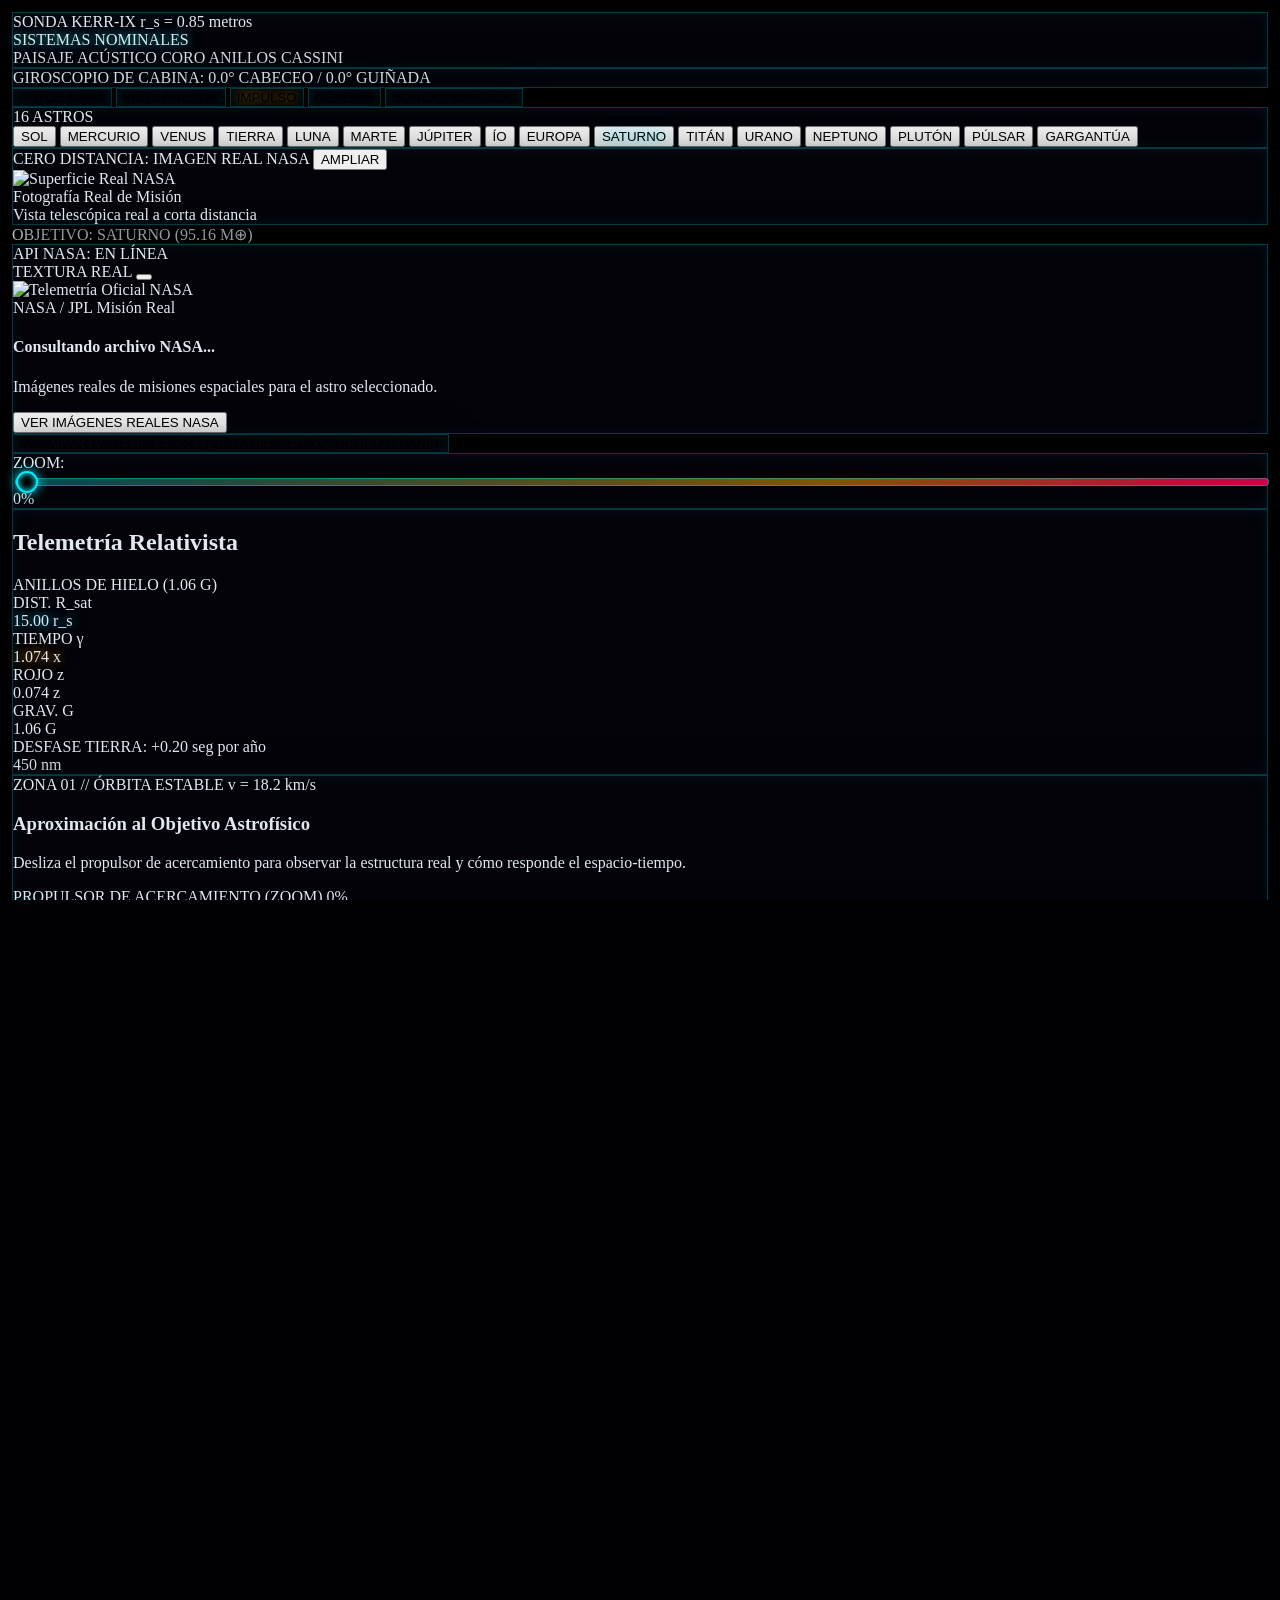
==== event_horizon_viaje_interactivo_hacia_un_agujero_negro.html @ 4214076d "Corrige partículas cuadradas, brillos quemados, encuadre en móvil y Génesis" ====
<!DOCTYPE html>
<html lang="es" class="dark">
<head>
    <meta charset="UTF-8">
    <meta name="viewport" content="width=device-width, initial-scale=1.0, viewport-fit=cover">
    <meta name="theme-color" content="#010103">
    <title>Event Horizon - Laboratorio Comparativo de Gravedad Relativista & Telemetría NASA</title>
    
    <!-- Google Fonts: Inter & JetBrains Mono -->
    <link rel="preconnect" href="https://fonts.googleapis.com">
    <link rel="preconnect" href="https://fonts.gstatic.com" crossorigin>
    <link href="https://fonts.googleapis.com/css2?family=Inter:wght@300;400;500;600;700&family=JetBrains+Mono:wght@400;500;700&display=swap" rel="stylesheet">
    
    <!-- Tailwind CSS CDN & Custom Configuration -->
    <script src="https://cdn.tailwindcss.com"></script>
    <script>
        tailwind.config = {
            darkMode: 'class',
            theme: {
                extend: {
                    colors: {
                        void: {
                            DEFAULT: '#010103',
                            light: '#05050e',
                            lighter: '#0a0a1a'
                        },
                        singularity: {
                            cyan: '#00f0ff',
                            amber: '#ffaa00',
                            crimson: '#ff0055',
                            violet: '#b026ff',
                            emerald: '#10b981'
                        }
                    },
                    fontFamily: {
                        sans: ['Inter', 'sans-serif'],
                        mono: ['JetBrains Mono', 'monospace'],
                    }
                }
            }
        }
    </script>

    <!-- Lucide Icons -->
    <script src="https://unpkg.com/lucide@latest"></script>

    <!-- Three.js r128 & OrbitControls -->
    <script src="https://cdnjs.cloudflare.com/ajax/libs/three.js/r128/three.min.js"></script>
    <script src="https://cdn.jsdelivr.net/npm/three@0.128.0/examples/js/controls/OrbitControls.js"></script>

    <style>
        /* Reset & Base Styles */
        body, html {
            margin: 0;
            padding: 0;
            width: 100%;
            height: 100%;
            overflow: hidden;
            background-color: #010103;
            color: #e2e8f0;
            user-select: none;
            -webkit-user-select: none;
        }

        /* Glassmorphic HUD Panels */
        .glass-hud {
            background: rgba(5, 5, 14, 0.68);
            backdrop-filter: blur(16px);
            -webkit-backdrop-filter: blur(16px);
            border: 1px solid rgba(0, 240, 255, 0.25);
            box-shadow: 0 8px 32px 0 rgba(0, 0, 0, 0.6), inset 0 0 15px rgba(0, 240, 255, 0.06);
        }

        .glass-hud-amber {
            background: rgba(14, 10, 5, 0.72);
            backdrop-filter: blur(16px);
            -webkit-backdrop-filter: blur(16px);
            border: 1px solid rgba(255, 170, 0, 0.35);
            box-shadow: 0 8px 32px 0 rgba(0, 0, 0, 0.6), inset 0 0 15px rgba(255, 170, 0, 0.08);
        }

        .glass-hud-crimson {
            background: rgba(20, 4, 10, 0.78);
            backdrop-filter: blur(16px);
            -webkit-backdrop-filter: blur(16px);
            border: 1px solid rgba(255, 0, 85, 0.5);
            box-shadow: 0 8px 32px 0 rgba(255, 0, 85, 0.2), inset 0 0 20px rgba(255, 0, 85, 0.15);
        }

        /* Glowing Text Effects */
        .glow-cyan {
            text-shadow: 0 0 10px rgba(0, 240, 255, 0.7), 0 0 20px rgba(0, 240, 255, 0.35);
        }
        .glow-amber {
            text-shadow: 0 0 10px rgba(255, 170, 0, 0.7), 0 0 20px rgba(255, 170, 0, 0.35);
        }
        .glow-crimson {
            text-shadow: 0 0 10px rgba(255, 0, 85, 0.8), 0 0 22px rgba(255, 0, 85, 0.5);
        }

        /* CRT Scanlines & Cockpit Vignette */
        .hud-scanline {
            background: linear-gradient(
                rgba(18, 16, 16, 0) 50%, 
                rgba(0, 240, 255, 0.03) 50%
            ), linear-gradient(
                90deg,
                rgba(255, 0, 0, 0.015),
                rgba(0, 255, 0, 0.005),
                rgba(0, 0, 255, 0.015)
            );
            background-size: 100% 4px, 6px 100%;
            pointer-events: none;
        }

        .cockpit-frame {
            box-shadow: inset 0 0 110px rgba(1, 1, 3, 0.92), inset 0 0 35px rgba(0, 240, 255, 0.12);
            background-image: 
                radial-gradient(circle at 50% 50%, transparent 60%, rgba(1, 1, 3, 0.85) 100%),
                linear-gradient(to right, rgba(0, 240, 255, 0.025) 1px, transparent 1px),
                linear-gradient(to bottom, rgba(0, 240, 255, 0.025) 1px, transparent 1px);
            background-size: 100% 100%, 48px 48px, 48px 48px;
            pointer-events: none;
        }

        /* Critical Proximity Alarm Animation */
        @keyframes alarm-pulse {
            0%, 100% { opacity: 0; }
            50% { opacity: 0.42; }
        }

        .alarm-active {
            animation: alarm-pulse 1.1s infinite ease-in-out;
        }

        /* Slow Crosshair Rotation */
        @keyframes spin-slow {
            from { transform: rotate(0deg); }
            to { transform: rotate(360deg); }
        }
        @keyframes spin-reverse-slow {
            from { transform: rotate(360deg); }
            to { transform: rotate(0deg); }
        }
        .animate-spin-slow {
            animation: spin-slow 28s linear infinite;
        }
        .animate-spin-reverse {
            animation: spin-reverse-slow 18s linear infinite;
        }

        /* Custom Futuristic Range Sliders */
        input[type=range].hud-slider {
            -webkit-appearance: none;
            appearance: none;
            width: 100%;
            background: transparent;
        }
        input[type=range].hud-slider:focus {
            outline: none;
        }
        input[type=range].hud-slider::-webkit-slider-runnable-track {
            width: 100%;
            height: 8px;
            cursor: pointer;
            background: linear-gradient(90deg, rgba(0,240,255,0.3) 0%, rgba(255,170,0,0.5) 65%, rgba(255,0,85,0.8) 100%);
            border-radius: 999px;
            border: 1px solid rgba(0, 240, 255, 0.35);
        }
        input[type=range].hud-slider::-webkit-slider-thumb {
            height: 22px;
            width: 22px;
            border-radius: 50%;
            background: #010103;
            border: 2px solid #00f0ff;
            box-shadow: 0 0 12px #00f0ff, inset 0 0 6px #00f0ff;
            cursor: pointer;
            -webkit-appearance: none;
            margin-top: -8px;
            transition: transform 0.15s ease, border-color 0.2s ease, box-shadow 0.2s ease;
        }
        input[type=range].hud-slider::-webkit-slider-thumb:hover {
            transform: scale(1.15);
            border-color: #ffaa00;
            box-shadow: 0 0 16px #ffaa00, inset 0 0 8px #ffaa00;
        }

        /* Custom Scrollbar for Mobile/Modals */
        ::-webkit-scrollbar {
            width: 5px;
            height: 5px;
        }
        ::-webkit-scrollbar-track {
            background: #010103;
        }
        ::-webkit-scrollbar-thumb {
            background: rgba(0, 240, 255, 0.3);
            border-radius: 4px;
        }
        .no-scrollbar::-webkit-scrollbar {
            height: 3px;
        }
        .no-scrollbar { scrollbar-width: thin; }

        /* Firefox range slider */
        input[type=range].hud-slider::-moz-range-track {
            height: 8px;
            background: linear-gradient(90deg, rgba(0,240,255,0.3) 0%, rgba(255,170,0,0.5) 65%, rgba(255,0,85,0.8) 100%);
            border-radius: 999px;
            border: 1px solid rgba(0, 240, 255, 0.35);
        }
        input[type=range].hud-slider::-moz-range-thumb {
            height: 20px;
            width: 20px;
            border-radius: 50%;
            background: #010103;
            border: 2px solid #00f0ff;
            box-shadow: 0 0 12px #00f0ff, inset 0 0 6px #00f0ff;
            cursor: pointer;
        }
        input[type=range].hud-slider { touch-action: pan-y; }

        /* Visible keyboard focus */
        button:focus-visible, input:focus-visible, [tabindex]:focus-visible {
            outline: 2px solid #00f0ff;
            outline-offset: 2px;
        }

        /* Full-height shell that respects mobile browser bars & notches */
        .hud-shell {
            height: 100vh;
            height: 100dvh;
            max-height: 100vh;
            max-height: 100dvh;
            padding: max(0.375rem, env(safe-area-inset-top)) max(0.375rem, env(safe-area-inset-right)) max(0.375rem, env(safe-area-inset-bottom)) max(0.375rem, env(safe-area-inset-left));
        }
        @media (min-width: 640px) {
            .hud-shell {
                padding: max(0.75rem, env(safe-area-inset-top)) max(0.75rem, env(safe-area-inset-right)) max(0.75rem, env(safe-area-inset-bottom)) max(0.75rem, env(safe-area-inset-left));
            }
        }

        /* Small screens: legible minimum type size and bigger touch targets */
        @media (max-width: 639px) {
            html body .text-\[8px\] { font-size: 9.5px; }
            html body .text-\[9px\] { font-size: 10px; }
            input[type=range].hud-slider::-webkit-slider-thumb { height: 24px; width: 24px; margin-top: -9px; }
        }

        /* Genesis caption card */
        .genesis-card {
            opacity: 0;
            transform: translateY(8px) scale(0.97);
            transition: opacity 250ms cubic-bezier(0.23, 1, 0.32, 1), transform 250ms cubic-bezier(0.23, 1, 0.32, 1);
        }
        .genesis-card.is-on { opacity: 1; transform: none; }
        .genesis-step {
            transition: opacity 250ms cubic-bezier(0.23, 1, 0.32, 1), transform 250ms cubic-bezier(0.23, 1, 0.32, 1);
        }
        .genesis-step.is-swapping { opacity: 0; transform: translateY(4px); }
        @media (prefers-reduced-motion: reduce) {
            .genesis-card, .genesis-card.is-on, .genesis-step, .genesis-step.is-swapping { transform: none; }
        }

        /* Reduced motion */
        @media (prefers-reduced-motion: reduce) {
            .animate-spin-slow, .animate-spin-reverse, .animate-ping, .animate-pulse, .alarm-active {
                animation: none !important;
            }
            *, *::before, *::after { transition-duration: 0.01ms !important; }
        }
    </style>
</head>
<body class="relative w-full h-[100dvh] overflow-hidden bg-void font-sans antialiased select-none">

    <!-- 1. BACKGROUND LAYER: Three.js 3D Canvas -->
    <div id="canvas-container" class="absolute inset-0 w-full h-full z-0 cursor-grab active:cursor-grabbing"></div>

    <!-- 2. ALARM OVERLAY LAYER: Infrared Emergency Flash -->
    <div id="alarm-overlay" class="absolute inset-0 bg-gradient-to-b from-singularity-crimson/40 via-transparent to-singularity-crimson/50 pointer-events-none z-10 opacity-0 transition-opacity duration-300"></div>

    <!-- CRT Scanline & Cockpit Vignette Overlays -->
    <div class="absolute inset-0 hud-scanline z-10"></div>
    <div class="absolute inset-0 cockpit-frame z-10"></div>

    <!-- 3. COCKPIT HUD (Full Screen Overlay) -->
    <div class="hud-shell relative z-20 flex flex-col justify-between w-full overflow-y-auto overflow-x-hidden pointer-events-none gap-2">

        <!-- ==================== TOP BAR: FLIGHT INSTRUMENTS ==================== -->
        <header class="flex flex-wrap items-center justify-between w-full gap-2 pointer-events-auto shrink-0">
            
            <!-- Left: Ship Status, System Integrity & Schwarzschild Radius Badge -->
            <div id="status-panel" class="glass-hud rounded-xl px-2.5 py-1.5 flex items-center gap-2.5 transition-all duration-300">
                <div class="flex items-center gap-2">
                    <span class="relative flex h-2.5 w-2.5">
                        <span id="status-ping" class="animate-ping absolute inline-flex h-full w-full rounded-full bg-singularity-cyan opacity-75"></span>
                        <span id="status-dot" class="relative inline-flex rounded-full h-2.5 w-2.5 bg-singularity-cyan"></span>
                    </span>
                    <div>
                        <div class="flex items-center gap-1.5">
                            <span class="text-[9px] font-mono uppercase tracking-widest text-slate-400">SONDA KERR-IX</span>
                            <span id="rs-real-badge" class="text-[9px] font-mono px-1.5 py-0.5 rounded bg-singularity-cyan/15 text-singularity-cyan border border-singularity-cyan/30">
                                r_s = 0.85 metros
                            </span>
                        </div>
                        <div id="system-badge" class="text-[11px] font-mono font-bold text-singularity-cyan glow-cyan tracking-wide">
                            SISTEMAS NOMINALES
                        </div>
                    </div>
                </div>

                <div class="h-6 w-[1px] bg-singularity-cyan/20 hidden md:block"></div>

                <div class="hidden md:flex items-center gap-3 text-xs font-mono">
                    <div>
                        <span class="text-slate-400 block text-[8px]">PAISAJE ACÚSTICO</span>
                        <span id="soundscape-readout" class="text-singularity-cyan font-semibold text-[10px]">CORO ANILLOS CASSINI</span>
                    </div>
                </div>
            </div>

            <!-- Center: Gyroscope & Pitch/Yaw Indicator in Spanish -->
            <div class="hidden 2xl:flex items-center gap-2 glass-hud rounded-xl px-3 py-1.5 font-mono text-[10px] text-slate-300">
                <i data-lucide="compass" class="w-3.5 h-3.5 text-singularity-cyan"></i>
                <span>GIROSCOPIO DE CABINA:</span>
                <span id="gyro-value" class="text-singularity-cyan font-bold">0.0° CABECEO / 0.0° GUIÑADA</span>
            </div>

            <!-- Right Controls: NASA Live API, Ring Skim Camera, Warp Boost & Web Audio -->
            <div class="flex items-center gap-1.5 flex-wrap">
                <button id="nasa-live-btn" type="button" aria-label="Fotos NASA" class="glass-hud hover:border-singularity-emerald/80 active:scale-95 transition-all duration-200 rounded-xl p-2 sm:px-2.5 sm:py-1.5 flex items-center gap-1.5 group border-singularity-emerald/40" title="Abrir Galería Oficial de Misiones NASA en Tiempo Real">
                    <span class="w-2 h-2 rounded-full bg-singularity-emerald animate-ping"></span>
                    <i data-lucide="satellite" class="w-3.5 h-3.5 text-singularity-emerald"></i>
                    <span class="hidden sm:inline font-mono text-[10px] sm:text-xs font-bold text-singularity-emerald tracking-wider">FOTOS NASA</span>
                </button>

                <button id="skim-btn" type="button" aria-label="Vista anillos" class="glass-hud hover:border-singularity-cyan/80 active:scale-95 transition-all duration-200 rounded-xl p-2 sm:px-2.5 sm:py-1.5 flex items-center gap-1.5 group" title="Vuelo rasante sobre los anillos de hielo 3D">
                    <i data-lucide="disc" class="w-3.5 h-3.5 text-singularity-cyan group-hover:rotate-45 transition-transform"></i>
                    <span id="skim-label" class="hidden sm:inline font-mono text-[10px] sm:text-xs font-bold text-singularity-cyan tracking-wider">VISTA ANILLOS</span>
                </button>

                <button id="warp-btn" type="button" aria-label="Impulso" class="glass-hud hover:border-singularity-amber/80 active:scale-95 transition-all duration-200 rounded-xl p-2 sm:px-2.5 sm:py-1.5 flex items-center gap-1.5 group">
                    <i data-lucide="zap" class="w-3.5 h-3.5 text-singularity-amber group-hover:scale-110 transition-transform"></i>
                    <span class="hidden sm:inline font-mono text-[10px] sm:text-xs font-bold text-singularity-amber glow-amber tracking-wider">IMPULSO</span>
                </button>

                <button id="genesis-btn" type="button" aria-label="Génesis: cómo se formó este astro" class="glass-hud hover:border-singularity-violet/80 active:scale-95 transition-all duration-200 rounded-xl p-2 sm:px-2.5 sm:py-1.5 flex items-center gap-1.5 group border-singularity-violet/50">
                    <i data-lucide="sparkles" class="w-3.5 h-3.5 text-purple-300 group-hover:scale-110 transition-transform"></i>
                    <span class="hidden sm:inline font-mono text-[10px] sm:text-xs font-bold text-purple-300 tracking-wider">GÉNESIS</span>
                </button>

                <button id="audio-btn" type="button" aria-label="Activar o desactivar sonido" aria-pressed="false" class="glass-hud hover:border-singularity-cyan/80 active:scale-95 transition-all duration-200 rounded-xl p-2 sm:px-2.5 sm:py-1.5 flex items-center gap-1.5">
                    <i id="audio-icon" data-lucide="volume-x" class="w-3.5 h-3.5 text-slate-400"></i>
                    <span id="audio-label" class="hidden sm:inline font-mono text-[10px] sm:text-xs font-semibold text-slate-300">SONIDO: APAGADO</span>
                </button>
            </div>

        </header>

        <!-- ==================== MIDDLE AREA: LEFT VERTICAL PLANET BAR + CENTER RETICLE + RIGHT NASA WIDGET ==================== -->
        <div class="relative flex-1 min-h-0 flex flex-col md:flex-row items-stretch md:items-center justify-between w-full gap-2 my-0.5 pointer-events-none">

            <!-- LEFT VERTICAL SIDEBAR: 12 Celestial Bodies Selector -->
            <nav aria-label="Selector vertical de cuerpos celestes" class="glass-hud rounded-2xl p-1.5 sm:p-2 flex flex-row md:flex-col gap-1 md:max-h-full overflow-x-auto md:overflow-x-hidden md:overflow-y-auto no-scrollbar pointer-events-auto w-full md:w-36 shrink-0 border border-singularity-cyan/30 shadow-2xl">
                <div class="hidden md:flex text-[8px] sm:text-[9px] font-mono text-singularity-cyan uppercase tracking-wider font-bold px-1.5 py-0.5 border-b border-white/10 items-center justify-between">
                    <span>16 ASTROS</span>
                    <i data-lucide="orbit" class="w-3 h-3"></i>
                </div>
                <button type="button" data-target="sun" class="target-btn shrink-0 w-auto md:w-full text-left px-2.5 md:px-2 py-1.5 md:py-1 rounded-lg font-mono text-[10px] sm:text-[11px] font-bold transition-all duration-200 border border-transparent text-slate-300 hover:text-white hover:bg-white/5 flex items-center gap-2">
                    <span class="w-2 h-2 rounded-full bg-yellow-400 shadow-[0_0_8px_#facc15] shrink-0"></span><span class="truncate">SOL</span>
                </button>
                <button type="button" data-target="mercury" class="target-btn shrink-0 w-auto md:w-full text-left px-2.5 md:px-2 py-1.5 md:py-1 rounded-lg font-mono text-[10px] sm:text-[11px] font-bold transition-all duration-200 border border-transparent text-slate-300 hover:text-white hover:bg-white/5 flex items-center gap-2">
                    <span class="w-2 h-2 rounded-full bg-stone-400 shrink-0"></span><span class="truncate">MERCURIO</span>
                </button>
                <button type="button" data-target="venus" class="target-btn shrink-0 w-auto md:w-full text-left px-2.5 md:px-2 py-1.5 md:py-1 rounded-lg font-mono text-[10px] sm:text-[11px] font-bold transition-all duration-200 border border-transparent text-slate-300 hover:text-white hover:bg-white/5 flex items-center gap-2">
                    <span class="w-2 h-2 rounded-full bg-amber-400 shrink-0"></span><span class="truncate">VENUS</span>
                </button>
                <button type="button" data-target="earth" class="target-btn shrink-0 w-auto md:w-full text-left px-2.5 md:px-2 py-1.5 md:py-1 rounded-lg font-mono text-[10px] sm:text-[11px] font-bold transition-all duration-200 border border-transparent text-slate-300 hover:text-white hover:bg-white/5 flex items-center gap-2">
                    <span class="w-2 h-2 rounded-full bg-sky-400 shrink-0"></span><span class="truncate">TIERRA</span>
                </button>
                <button type="button" data-target="moon" class="target-btn shrink-0 w-auto md:w-full text-left px-2.5 md:px-2 py-1.5 md:py-1 rounded-lg font-mono text-[10px] sm:text-[11px] font-bold transition-all duration-200 border border-transparent text-slate-300 hover:text-white hover:bg-white/5 flex items-center gap-2">
                    <span class="w-2 h-2 rounded-full bg-slate-300 shrink-0"></span><span class="truncate">LUNA</span>
                </button>
                <button type="button" data-target="mars" class="target-btn shrink-0 w-auto md:w-full text-left px-2.5 md:px-2 py-1.5 md:py-1 rounded-lg font-mono text-[10px] sm:text-[11px] font-bold transition-all duration-200 border border-transparent text-slate-300 hover:text-white hover:bg-white/5 flex items-center gap-2">
                    <span class="w-2 h-2 rounded-full bg-red-500 shrink-0"></span><span class="truncate">MARTE</span>
                </button>
                <button type="button" data-target="jupiter" class="target-btn shrink-0 w-auto md:w-full text-left px-2.5 md:px-2 py-1.5 md:py-1 rounded-lg font-mono text-[10px] sm:text-[11px] font-bold transition-all duration-200 border border-transparent text-slate-300 hover:text-white hover:bg-white/5 flex items-center gap-2">
                    <span class="w-2 h-2 rounded-full bg-orange-400 shrink-0"></span><span class="truncate">JÚPITER</span>
                </button>
                <button type="button" data-target="io" class="target-btn shrink-0 w-auto md:w-full text-left px-2.5 md:px-2 py-1.5 md:py-1 rounded-lg font-mono text-[10px] sm:text-[11px] font-bold transition-all duration-200 border border-transparent text-slate-300 hover:text-white hover:bg-white/5 flex items-center gap-2">
                    <span class="w-2 h-2 rounded-full bg-yellow-300 shadow-[0_0_8px_#fde047] shrink-0"></span><span class="truncate">ÍO</span>
                </button>
                <button type="button" data-target="europa" class="target-btn shrink-0 w-auto md:w-full text-left px-2.5 md:px-2 py-1.5 md:py-1 rounded-lg font-mono text-[10px] sm:text-[11px] font-bold transition-all duration-200 border border-transparent text-slate-300 hover:text-white hover:bg-white/5 flex items-center gap-2">
                    <span class="w-2 h-2 rounded-full bg-sky-100 shrink-0"></span><span class="truncate">EUROPA</span>
                </button>
                <button type="button" data-target="saturn" class="target-btn shrink-0 w-auto md:w-full text-left px-2.5 md:px-2 py-1.5 md:py-1 rounded-lg font-mono text-[10px] sm:text-[11px] font-bold transition-all duration-200 border border-singularity-cyan bg-singularity-cyan/20 text-singularity-cyan glow-cyan flex items-center gap-2">
                    <span class="w-2 h-2 rounded-full bg-amber-200 shadow-[0_0_8px_#fde68a] shrink-0"></span><span class="truncate">SATURNO</span>
                </button>
                <button type="button" data-target="titan" class="target-btn shrink-0 w-auto md:w-full text-left px-2.5 md:px-2 py-1.5 md:py-1 rounded-lg font-mono text-[10px] sm:text-[11px] font-bold transition-all duration-200 border border-transparent text-slate-300 hover:text-white hover:bg-white/5 flex items-center gap-2">
                    <span class="w-2 h-2 rounded-full bg-orange-300 shrink-0"></span><span class="truncate">TITÁN</span>
                </button>
                <button type="button" data-target="uranus" class="target-btn shrink-0 w-auto md:w-full text-left px-2.5 md:px-2 py-1.5 md:py-1 rounded-lg font-mono text-[10px] sm:text-[11px] font-bold transition-all duration-200 border border-transparent text-slate-300 hover:text-white hover:bg-white/5 flex items-center gap-2">
                    <span class="w-2 h-2 rounded-full bg-teal-300 shrink-0"></span><span class="truncate">URANO</span>
                </button>
                <button type="button" data-target="neptune" class="target-btn shrink-0 w-auto md:w-full text-left px-2.5 md:px-2 py-1.5 md:py-1 rounded-lg font-mono text-[10px] sm:text-[11px] font-bold transition-all duration-200 border border-transparent text-slate-300 hover:text-white hover:bg-white/5 flex items-center gap-2">
                    <span class="w-2 h-2 rounded-full bg-blue-500 shrink-0"></span><span class="truncate">NEPTUNO</span>
                </button>
                <button type="button" data-target="pluto" class="target-btn shrink-0 w-auto md:w-full text-left px-2.5 md:px-2 py-1.5 md:py-1 rounded-lg font-mono text-[10px] sm:text-[11px] font-bold transition-all duration-200 border border-transparent text-slate-300 hover:text-white hover:bg-white/5 flex items-center gap-2">
                    <span class="w-2 h-2 rounded-full bg-rose-200 shrink-0"></span><span class="truncate">PLUTÓN</span>
                </button>
                <button type="button" data-target="pulsar" class="target-btn shrink-0 w-auto md:w-full text-left px-2.5 md:px-2 py-1.5 md:py-1 rounded-lg font-mono text-[10px] sm:text-[11px] font-bold transition-all duration-200 border border-transparent text-slate-300 hover:text-white hover:bg-white/5 flex items-center gap-2">
                    <span class="w-2 h-2 rounded-full bg-singularity-cyan shadow-[0_0_8px_#00f0ff] shrink-0"></span><span class="truncate">PÚLSAR</span>
                </button>
                <button type="button" data-target="gargantua" class="target-btn shrink-0 w-auto md:w-full text-left px-2.5 md:px-2 py-1.5 md:py-1 rounded-lg font-mono text-[10px] sm:text-[11px] font-bold transition-all duration-200 border border-transparent text-slate-300 hover:text-white hover:bg-white/5 flex items-center gap-2">
                    <span class="w-2 h-2 rounded-full bg-singularity-crimson shadow-[0_0_8px_#ff0055] shrink-0"></span><span class="truncate">GARGANTÚA</span>
                </button>
            </nav>

            <!-- CENTER: AIMING RETICLE CROSSHAIR + CLOSE-UP REAL NASA PHOTO OVERLAY -->
            <div class="relative flex-1 flex flex-col items-center justify-center pointer-events-none">
                <div id="reticle-outer" class="w-28 h-28 sm:w-44 sm:h-44 rounded-full border border-dashed border-singularity-cyan/20 flex items-center justify-center animate-spin-slow transition-transform duration-500">
                    <div class="w-16 h-16 sm:w-28 sm:h-28 rounded-full border border-singularity-cyan/15 border-t-singularity-cyan/50 border-b-singularity-amber/50 animate-spin-reverse"></div>
                </div>

                <div class="absolute flex items-center justify-center">
                    <div class="w-1.5 h-1.5 rounded-full bg-singularity-cyan/80 shadow-[0_0_10px_#00f0ff]"></div>
                    <div class="absolute w-5 h-[1px] bg-singularity-cyan/35 -left-7"></div>
                    <div class="absolute w-5 h-[1px] bg-singularity-cyan/35 -right-7"></div>
                    <div class="absolute h-5 w-[1px] bg-singularity-cyan/35 -top-7"></div>
                    <div class="absolute h-5 w-[1px] bg-singularity-cyan/35 -bottom-7"></div>
                </div>

                <!-- Real NASA Surface Recon Popup when approaching close (>75% zoom) -->
                <div id="closeup-real-card" class="hidden pointer-events-auto mt-1 glass-hud rounded-xl p-1.5 border border-singularity-emerald/60 shadow-2xl max-w-xs transition-all duration-300">
                    <div class="flex items-center justify-between gap-2 text-[8px] font-mono text-singularity-emerald mb-0.5">
                        <span class="flex items-center gap-1 font-bold"><span class="w-1.5 h-1.5 rounded-full bg-singularity-emerald animate-ping"></span> CERO DISTANCIA: IMAGEN REAL NASA</span>
                        <button id="expand-closeup-btn" class="underline hover:text-white">AMPLIAR</button>
                    </div>
                    <div class="flex items-center gap-2">
                        <img id="closeup-real-img" src="https://placehold.co/300x200/05050e/00f0ff?text=NASA" alt="Superficie Real NASA" class="w-12 h-9 rounded object-cover border border-white/15 shrink-0">
                        <div class="text-[9px] leading-tight">
                            <div id="closeup-real-title" class="font-bold text-white line-clamp-1">Fotografía Real de Misión</div>
                            <div class="text-slate-400 text-[8px]">Vista telescópica real a corta distancia</div>
                        </div>
                    </div>
                </div>

                <div class="mt-1.5 text-center font-mono">
                    <span id="target-lock-text" class="inline-block max-w-[88vw] truncate align-middle text-[8px] sm:text-[9px] tracking-[0.12em] uppercase text-singularity-cyan/90 bg-void/80 px-2 py-0.5 rounded border border-singularity-cyan/25 shadow-lg">
                        OBJETIVO: SATURNO (95.16 M⊕)
                    </span>
                </div>
            </div>

            <!-- RIGHT: FLOATING NASA LIVE TELEMETRY WIDGET -->
            <aside id="nasa-hud-widget" class="hidden md:flex flex-col glass-hud rounded-2xl p-2.5 w-60 lg:w-64 border border-singularity-emerald/40 pointer-events-auto max-h-full overflow-y-auto no-scrollbar transition-all duration-300 shadow-2xl shrink-0">
                <div class="flex items-center justify-between border-b border-white/10 pb-1 mb-1.5">
                    <div class="flex items-center gap-1.5">
                        <span id="nasa-api-dot" class="w-2 h-2 rounded-full bg-singularity-emerald animate-pulse"></span>
                        <span id="nasa-api-status" class="font-mono text-[9px] font-bold text-singularity-emerald tracking-wider">API NASA: EN LÍNEA</span>
                    </div>
                    <div class="flex items-center gap-1">
                        <span id="nasa-tex-badge" class="font-mono text-[8px] px-1 py-0.5 rounded bg-singularity-cyan/15 text-singularity-cyan border border-singularity-cyan/30">TEXTURA REAL</span>
                        <button id="toggle-nasa-widget" class="text-slate-400 hover:text-white p-0.5" title="Minimizar/Expandir Telemetría NASA">
                            <i data-lucide="chevron-up" class="w-3.5 h-3.5"></i>
                        </button>
                    </div>
                </div>
                <div id="nasa-widget-body" class="space-y-1.5">
                    <div class="relative h-24 w-full rounded-xl overflow-hidden bg-void-light border border-white/10 group cursor-pointer" id="nasa-widget-thumb-box">
                        <img id="nasa-widget-img" src="https://placehold.co/600x400/05050e/00f0ff?text=Cargando+NASA..." alt="Telemetría Oficial NASA" class="w-full h-full object-cover group-hover:scale-105 transition-transform duration-500">
                        <div class="absolute inset-0 bg-gradient-to-t from-void via-transparent to-transparent"></div>
                        <div class="absolute bottom-1 left-1.5 right-1.5 flex items-center justify-between text-[8px] font-mono">
                            <span id="nasa-widget-center" class="px-1.5 py-0.5 rounded bg-void/80 text-singularity-amber border border-singularity-amber/40">NASA / JPL</span>
                            <span id="nasa-widget-date" class="text-slate-300 bg-void/80 px-1.5 py-0.5 rounded">Misión Real</span>
                        </div>
                    </div>
                    <div>
                        <h4 id="nasa-widget-title" class="text-[11px] font-bold text-white truncate">Consultando archivo NASA...</h4>
                        <p id="nasa-widget-desc" class="text-[9px] text-slate-400 line-clamp-2 mt-0.5">Imágenes reales de misiones espaciales para el astro seleccionado.</p>
                    </div>
                    <button id="open-nasa-modal-from-widget" class="w-full py-1 px-2 rounded-lg bg-singularity-emerald/15 hover:bg-singularity-emerald/25 border border-singularity-emerald/40 text-singularity-emerald font-mono text-[9px] font-bold flex items-center justify-center gap-1 transition-colors">
                        <i data-lucide="external-link" class="w-3 h-3"></i>
                        <span>VER IMÁGENES REALES NASA</span>
                    </button>
                </div>
            </aside>

        </div>

        <!-- ==================== BOTTOM BAR: ULTRA-COMPACT & COLLAPSIBLE CONTROL DECK ==================== -->
        <div class="w-full pointer-events-auto shrink-0 flex flex-col gap-1">
            <!-- Quick Collapse / View Clear Toggle Bar -->
            <div class="flex items-center justify-between gap-2 px-1">
                <button id="toggle-bottom-hud-btn" type="button" aria-expanded="true" aria-controls="bottom-hud-deck" class="shrink-0 glass-hud hover:border-singularity-cyan px-2.5 py-1 sm:py-0.5 rounded-t-lg font-mono text-[9px] font-bold text-singularity-cyan flex items-center gap-1.5 transition-all shadow-md">
                    <i id="toggle-bottom-hud-icon" data-lucide="chevron-down" class="w-3 h-3"></i>
                    <span id="toggle-bottom-hud-label" class="hidden sm:inline">MINIMIZAR PANEL INFERIOR (VISTA DESPEJADA)</span><span id="toggle-bottom-hud-short" class="sm:hidden">OCULTAR PANEL</span>
                </button>

                <!-- Always-Accessible Mini Zoom Slider when Bottom HUD is collapsed -->
                <div id="mini-zoom-bar" class="hidden items-center gap-2 glass-hud px-3 py-0.5 rounded-full border border-singularity-cyan/40 flex-1 min-w-0 max-w-xs sm:max-w-sm">
                    <span class="font-mono text-[9px] text-singularity-cyan shrink-0">ZOOM:</span>
                    <input id="mini-descent-slider" type="range" aria-label="Zoom rápido" min="0" max="100" step="0.1" value="0" class="hud-slider">
                    <span id="mini-descent-percentage" class="font-mono text-[9px] font-bold text-white shrink-0">0%</span>
                </div>
            </div>

            <footer id="bottom-hud-deck" class="grid grid-cols-1 lg:grid-cols-12 gap-1.5 items-stretch w-full max-h-[46dvh] overflow-y-auto no-scrollbar lg:max-h-none lg:overflow-visible transition-all duration-300">

                <!-- Left Column (4 cols): Compact Relativistic & Planetary Telemetry -->
                <div id="telemetry-panel" class="order-3 lg:order-none lg:col-span-4 glass-hud rounded-xl p-2 transition-all duration-300 flex flex-col justify-between">
                    <div class="flex items-center justify-between mb-1 border-b border-singularity-cyan/20 pb-0.5">
                        <div class="flex items-center gap-1">
                            <i data-lucide="activity" class="w-3 h-3 text-singularity-cyan"></i>
                            <h2 id="telemetry-title" class="font-mono text-[10px] uppercase tracking-wider text-singularity-cyan font-bold">Telemetría Relativista</h2>
                        </div>
                        <span id="comparison-pill" class="font-mono text-[8px] px-1.5 py-0.5 rounded bg-singularity-crimson/20 text-singularity-crimson border border-singularity-crimson/40">
                            ANILLOS DE HIELO (1.06 G)
                        </span>
                    </div>

                    <div class="grid grid-cols-4 gap-1 font-mono">
                        <div class="bg-void-light/75 border border-white/10 rounded-lg p-1">
                            <div class="text-[8px] text-slate-400 flex justify-between">
                                <span>DIST.</span>
                                <span id="unit-dist-label" class="text-singularity-cyan">R_sat</span>
                            </div>
                            <div id="metric-rs" class="text-[11px] font-bold text-white glow-cyan truncate">
                                15.00 <span class="text-[8px] font-normal text-slate-400">r_s</span>
                            </div>
                        </div>

                        <div class="bg-void-light/75 border border-white/10 rounded-lg p-1">
                            <div class="text-[8px] text-slate-400 flex justify-between">
                                <span>TIEMPO</span>
                                <span class="text-singularity-amber">γ</span>
                            </div>
                            <div id="metric-gamma" class="text-[11px] font-bold text-singularity-amber glow-amber truncate">
                                1.074 <span class="text-[8px] font-normal text-slate-400">x</span>
                            </div>
                        </div>

                        <div class="bg-void-light/75 border border-white/10 rounded-lg p-1">
                            <div class="text-[8px] text-slate-400 flex justify-between">
                                <span>ROJO</span>
                                <span class="text-singularity-crimson">z</span>
                            </div>
                            <div id="metric-redshift" class="text-[11px] font-bold text-rose-400 truncate">
                                0.074 <span class="text-[8px] font-normal text-slate-400">z</span>
                            </div>
                        </div>

                        <div class="bg-void-light/75 border border-white/10 rounded-lg p-1">
                            <div class="text-[8px] text-slate-400 flex justify-between">
                                <span id="gravity-metric-label">GRAV.</span>
                                <span class="text-singularity-violet">G</span>
                            </div>
                            <div id="metric-tidal" class="text-[11px] font-bold text-purple-300 truncate">
                                1.06 <span class="text-[8px] font-normal text-slate-400">G</span>
                            </div>
                        </div>
                    </div>

                    <div class="mt-1 flex items-center justify-between gap-2">
                        <div id="vs-gargantua-box" class="flex-1 px-1.5 py-0.5 rounded bg-void/80 border border-white/10 font-mono text-[8px] text-slate-300 flex items-center justify-between">
                            <span>DESFASE TIERRA:</span>
                            <span id="time-offset-readout" class="text-singularity-cyan font-bold">+0.20 seg por año</span>
                        </div>
                        <span id="doppler-status" class="font-mono text-[8px] text-singularity-cyan shrink-0">450 nm</span>
                    </div>

                    <div class="mt-1">
                        <div class="relative h-1 w-full rounded-full bg-gradient-to-r from-singularity-cyan via-singularity-amber to-singularity-crimson">
                            <div id="doppler-marker" class="w-2 h-2 bg-white rounded-sm shadow-[0_0_8px_#fff] -mt-0.5 transition-all duration-150" style="margin-left: 2%;"></div>
                        </div>
                    </div>
                </div>

                <!-- Center Column (5 cols): Compact Main Descent Control & Narrative Card -->
                <div id="story-card" class="order-1 lg:order-none lg:col-span-5 glass-hud rounded-xl p-2 sm:p-2.5 flex flex-col justify-between transition-all duration-300">
                    <div>
                        <div class="flex items-center justify-between gap-2">
                            <span id="zone-badge" class="px-1.5 py-0.5 text-[8px] font-mono font-bold uppercase tracking-wider rounded bg-singularity-cyan/20 text-singularity-cyan border border-singularity-cyan/40">
                                ZONA 01 // ÓRBITA ESTABLE
                            </span>
                            <span id="velocity-readout" class="font-mono text-[10px] text-slate-300">
                                v = 18.2 km/s
                            </span>
                        </div>
                        <div class="flex items-baseline justify-between gap-2 mt-0.5">
                            <h3 id="story-title" class="text-[11px] sm:text-xs font-bold text-white tracking-tight truncate">
                                Aproximación al Objetivo Astrofísico
                            </h3>
                        </div>
                        <p id="story-desc" class="text-[10px] text-slate-300 leading-tight mt-0.5 line-clamp-2 lg:line-clamp-1">
                            Desliza el propulsor de acercamiento para observar la estructura real y cómo responde el espacio-tiempo.
                        </p>
                    </div>

                    <div class="mt-1.5 pt-1 border-t border-white/10">
                        <div class="flex justify-between items-center text-[9px] font-mono mb-0.5">
                            <span class="text-slate-300 flex items-center gap-1">
                                <i data-lucide="gauge" class="w-3 h-3 text-singularity-cyan"></i>
                                <span id="slider-title-text">PROPULSOR DE ACERCAMIENTO (ZOOM)</span>
                            </span>
                            <span id="descent-percentage" class="text-singularity-cyan font-bold">0%</span>
                        </div>

                        <input id="descent-slider" type="range" min="0" max="100" step="0.1" value="0" class="hud-slider" aria-label="Control de descenso hacia el objetivo">

                        <div class="grid grid-cols-4 text-[8px] font-mono text-slate-400 mt-0.5">
                            <button type="button" data-milestone="0" class="milestone-btn py-1 lg:py-0 text-left hover:text-singularity-cyan transition-colors leading-tight">
                                <span id="m1-val" class="font-bold text-singularity-cyan">15 r_s</span> · <span id="m1-lbl">Lejos</span>
                            </button>
                            <button type="button" data-milestone="48" class="milestone-btn py-1 lg:py-0 text-center hover:text-singularity-amber transition-colors leading-tight">
                                <span id="m2-val" class="font-bold text-singularity-amber">6 r_s</span> · <span id="m2-lbl">Media</span>
                            </button>
                            <button type="button" data-milestone="78" class="milestone-btn py-1 lg:py-0 text-center hover:text-rose-400 transition-colors leading-tight">
                                <span id="m3-val" class="font-bold text-rose-400">2.2 r_s</span> · <span id="m3-lbl">Cerca</span>
                            </button>
                            <button type="button" data-milestone="100" class="milestone-btn py-1 lg:py-0 text-right hover:text-singularity-crimson transition-colors leading-tight">
                                <span id="m4-val" class="font-bold text-singularity-crimson">1.05 r_s</span> · <span id="m4-lbl">Borde</span>
                            </button>
                        </div>
                    </div>
                </div>

                <!-- Right Column (3 cols): Compact Interactive Module Launchers -->
                <div class="order-2 lg:order-none lg:col-span-3 grid grid-cols-3 lg:grid-cols-1 gap-1">
                    <button id="open-spaghetti-btn" class="glass-hud hover:border-singularity-amber/80 active:scale-[0.98] transition-all duration-200 rounded-xl px-2 py-1 text-left group flex items-center justify-between">
                        <div class="flex items-center gap-1.5 min-w-0">
                            <i data-lucide="maximize-2" class="w-3.5 h-3.5 text-singularity-amber shrink-0 group-hover:scale-110 transition-transform"></i>
                            <div class="min-w-0">
                                <div class="font-mono text-[9px] text-slate-400">GRAVEDAD HUMANA</div>
                                <div class="font-mono text-[10px] font-bold text-white truncate">Espaguetificación</div>
                            </div>
                        </div>
                        <i data-lucide="chevron-right" class="w-3 h-3 text-slate-400 shrink-0"></i>
                    </button>

                    <button id="open-laser-btn" class="glass-hud hover:border-singularity-cyan/80 active:scale-[0.98] transition-all duration-200 rounded-xl px-2 py-1 text-left group flex items-center justify-between">
                        <div class="flex items-center gap-1.5 min-w-0">
                            <i data-lucide="radio" class="w-3.5 h-3.5 text-singularity-cyan shrink-0 group-hover:scale-110 transition-transform"></i>
                            <div class="min-w-0">
                                <div class="font-mono text-[9px] text-slate-400">ONDAS DE LUZ</div>
                                <div class="font-mono text-[10px] font-bold text-white truncate">Transmitir Láser</div>
                            </div>
                        </div>
                        <i data-lucide="chevron-right" class="w-3 h-3 text-slate-400 shrink-0"></i>
                    </button>

                    <button id="open-nasa-btn" class="glass-hud hover:border-singularity-emerald/80 active:scale-[0.98] transition-all duration-200 rounded-xl px-2 py-1 text-left group flex items-center justify-between">
                        <div class="flex items-center gap-1.5 min-w-0">
                            <i data-lucide="image" class="w-3.5 h-3.5 text-singularity-emerald shrink-0 group-hover:scale-110 transition-transform"></i>
                            <div class="min-w-0">
                                <div class="font-mono text-[9px] text-slate-400">FOTOS REALES NASA</div>
                                <div class="font-mono text-[10px] font-bold text-white truncate">Galería Misiones</div>
                            </div>
                        </div>
                        <i data-lucide="chevron-right" class="w-3 h-3 text-slate-400 shrink-0"></i>
                    </button>
                </div>
            </footer>
        </div>

    </div>

    <!-- GENESIS: scientific formation timeline caption -->
    <div class="fixed inset-x-0 top-[17%] sm:top-[14%] z-30 flex justify-center px-4 pointer-events-none">
        <div id="genesis-card" class="genesis-card glass-hud rounded-2xl border border-singularity-violet/50 w-full max-w-md p-3 sm:p-4" role="status" aria-live="polite" hidden>
            <div class="flex items-center justify-between gap-2 mb-1.5">
                <span id="genesis-kicker" class="font-mono text-[9px] sm:text-[10px] font-bold tracking-widest text-purple-300 uppercase">GÉNESIS</span>
                <button id="genesis-skip" type="button" class="pointer-events-auto font-mono text-[9px] sm:text-[10px] px-2 py-1 rounded-lg bg-white/5 hover:bg-white/10 border border-white/15 text-slate-300">SALTAR</button>
            </div>
            <div id="genesis-step" class="genesis-step">
                <div id="genesis-title" class="text-xs sm:text-sm font-bold text-white"></div>
                <p id="genesis-text" class="text-[11px] sm:text-xs text-slate-300 leading-snug mt-1"></p>
            </div>
            <div class="mt-2.5 h-1 w-full rounded-full bg-white/10 overflow-hidden">
                <div id="genesis-bar" class="h-full w-full origin-left bg-gradient-to-r from-singularity-violet via-singularity-amber to-singularity-cyan" style="transform: scaleX(0);"></div>
            </div>
        </div>
    </div>

    <!-- ========================================================================= -->
    <!-- 4. MODAL POPUPS (Glassmorphic)                                            -->
    <!-- ========================================================================= -->

    <!-- MODAL 1: Spaghettification & Planetary Gravity Simulator -->
    <div id="modal-spaghetti" role="dialog" aria-modal="true" class="fixed inset-0 z-50 hidden items-center justify-center p-3 bg-void/80 backdrop-blur-md">
        <div class="glass-hud rounded-2xl max-w-xl w-full p-4 sm:p-5 border border-singularity-amber/40 shadow-2xl space-y-3 max-h-[92dvh] overflow-y-auto">
            <div class="flex items-center justify-between border-b border-white/10 pb-2">
                <div class="flex items-center gap-2">
                    <i data-lucide="maximize-2" class="w-4 h-4 text-singularity-amber"></i>
                    <div>
                        <h3 class="font-mono text-xs sm:text-sm font-bold text-white uppercase">Simulador Biodinámico: Gravedad Planetaria vs. Espaguetificación</h3>
                        <p id="spaghetti-Astro-subtitle" class="font-mono text-[9px] text-singularity-cyan">SELECCIONA CUALQUIERA DE LOS 16 ASTROS PARA COMPARAR SU EFECTO EN EL CUERPO HUMANO</p>
                    </div>
                </div>
                <button type="button" data-close-modal="modal-spaghetti" aria-label="Cerrar" class="shrink-0 text-slate-400 hover:text-white p-2 -m-1 rounded-lg">
                    <i data-lucide="x" class="w-4 h-4"></i>
                </button>
            </div>

            <!-- Selector of all 12 Celestial Bodies inside the Gravity Simulator -->
            <div class="grid grid-cols-3 sm:grid-cols-4 md:grid-cols-6 gap-1">
                <button type="button" data-spaghetti-preset="pluto" class="spaghetti-preset-btn px-1.5 py-1 rounded bg-white/5 hover:bg-white/10 font-mono text-[9px] text-slate-300 border border-white/10 truncate">Plutón (0.06G)</button>
                <button type="button" data-spaghetti-preset="europa" class="spaghetti-preset-btn px-1.5 py-1 rounded bg-white/5 hover:bg-white/10 font-mono text-[9px] text-slate-300 border border-white/10 truncate">Europa (0.13G)</button>
                <button type="button" data-spaghetti-preset="titan" class="spaghetti-preset-btn px-1.5 py-1 rounded bg-white/5 hover:bg-white/10 font-mono text-[9px] text-slate-300 border border-white/10 truncate">Titán (0.14G)</button>
                <button type="button" data-spaghetti-preset="moon" class="spaghetti-preset-btn px-1.5 py-1 rounded bg-white/5 hover:bg-white/10 font-mono text-[9px] text-slate-300 border border-white/10 truncate">Luna (0.16G)</button>
                <button type="button" data-spaghetti-preset="io" class="spaghetti-preset-btn px-1.5 py-1 rounded bg-white/5 hover:bg-white/10 font-mono text-[9px] text-slate-300 border border-white/10 truncate">Ío (0.18G)</button>
                <button type="button" data-spaghetti-preset="mercury" class="spaghetti-preset-btn px-1.5 py-1 rounded bg-white/5 hover:bg-white/10 font-mono text-[9px] text-slate-300 border border-white/10 truncate">Mercurio (0.38G)</button>
                <button type="button" data-spaghetti-preset="mars" class="spaghetti-preset-btn px-1.5 py-1 rounded bg-white/5 hover:bg-white/10 font-mono text-[9px] text-slate-300 border border-white/10 truncate">Marte (0.38G)</button>
                <button type="button" data-spaghetti-preset="uranus" class="spaghetti-preset-btn px-1.5 py-1 rounded bg-white/5 hover:bg-white/10 font-mono text-[9px] text-slate-300 border border-white/10 truncate">Urano (0.89G)</button>
                <button type="button" data-spaghetti-preset="venus" class="spaghetti-preset-btn px-1.5 py-1 rounded bg-white/5 hover:bg-white/10 font-mono text-[9px] text-slate-300 border border-white/10 truncate">Venus (0.90G)</button>
                <button type="button" data-spaghetti-preset="earth" class="spaghetti-preset-btn px-1.5 py-1 rounded bg-white/5 hover:bg-white/10 font-mono text-[9px] text-slate-300 border border-white/10 truncate">Tierra (1.00G)</button>
                <button type="button" data-spaghetti-preset="saturn" class="spaghetti-preset-btn px-1.5 py-1 rounded bg-white/5 hover:bg-white/10 font-mono text-[9px] text-slate-300 border border-white/10 truncate">Saturno (1.06G)</button>
                <button type="button" data-spaghetti-preset="neptune" class="spaghetti-preset-btn px-1.5 py-1 rounded bg-white/5 hover:bg-white/10 font-mono text-[9px] text-slate-300 border border-white/10 truncate">Neptuno (1.14G)</button>
                <button type="button" data-spaghetti-preset="jupiter" class="spaghetti-preset-btn px-1.5 py-1 rounded bg-white/5 hover:bg-white/10 font-mono text-[9px] text-slate-300 border border-white/10 truncate">Júpiter (2.53G)</button>
                <button type="button" data-spaghetti-preset="sun" class="spaghetti-preset-btn px-1.5 py-1 rounded bg-white/5 hover:bg-white/10 font-mono text-[9px] text-amber-300 border border-amber-400/30 truncate">Sol (27.9G)</button>
                <button type="button" data-spaghetti-preset="pulsar" class="spaghetti-preset-btn px-1.5 py-1 rounded bg-white/5 hover:bg-white/10 font-mono text-[9px] text-singularity-cyan border border-singularity-cyan/30 truncate">Púlsar (ΔG)</button>
                <button type="button" data-spaghetti-preset="gargantua" class="spaghetti-preset-btn px-1.5 py-1 rounded bg-singularity-crimson/20 font-mono text-[9px] text-singularity-crimson border border-singularity-crimson/40 truncate">Gargantúa (ΔG)</button>
            </div>

            <!-- Interactive Holographic Astronaut & Force Vectors Chamber -->
            <div class="relative h-52 bg-void-light/95 rounded-xl border border-white/10 flex flex-col items-center justify-center overflow-hidden px-4">
                <!-- Background Reference Grid -->
                <div class="absolute inset-0 opacity-20" style="background-image: linear-gradient(to right, #00f0ff 1px, transparent 1px), linear-gradient(to bottom, #00f0ff 1px, transparent 1px); background-size: 20px 20px;"></div>

                <!-- Top & Side Force Arrows Indicator -->
                <div id="spaghetti-vector-badge" class="absolute top-2 left-2.5 right-2.5 flex items-center justify-between text-[9px] font-mono">
                    <span id="spaghetti-astro-name" class="font-bold text-singularity-cyan uppercase">ASTRO: SATURNO</span>
                    <span id="spaghetti-weight-equiv" class="px-2 py-0.5 rounded bg-void/90 border border-white/15 text-amber-300">Peso de 70 kg ➔ 74.5 kg</span>
                </div>

                <!-- Dynamic SVG Astronaut with Force Vectors -->
                <div id="astronaut-wrapper" class="transition-all duration-300 flex items-center justify-center my-2">
                    <svg id="astronaut-svg" class="w-20 h-32 text-singularity-cyan transition-colors duration-300" viewBox="0 0 80 130" fill="none" stroke="currentColor" stroke-width="2.4">
                        <!-- Helmet & Visor -->
                        <circle cx="40" cy="24" r="11" fill="rgba(0,240,255,0.14)"/>
                        <path d="M34 22 Q40 27 46 22" stroke-width="1.8" opacity="0.8"/>
                        <!-- Spine / Torso -->
                        <rect x="27" y="38" width="26" height="38" rx="6" fill="rgba(0,240,255,0.12)"/>
                        <line x1="40" y1="39" x2="40" y2="75" stroke-dasharray="3 2" opacity="0.65"/>
                        <!-- Arms -->
                        <line id="astro-arm-l" x1="27" y1="43" x2="13" y2="66" stroke-linecap="round"/>
                        <line id="astro-arm-r" x1="53" y1="43" x2="67" y2="66" stroke-linecap="round"/>
                        <!-- Legs -->
                        <line id="astro-leg-l" x1="33" y1="76" x2="29" y2="114" stroke-linecap="round"/>
                        <line id="astro-leg-r" x1="47" y1="76" x2="51" y2="114" stroke-linecap="round"/>
                    </svg>
                </div>

                <!-- Floor / Gravity Platform Line -->
                <div id="spaghetti-floor-line" class="w-40 h-1 rounded-full bg-singularity-cyan/50 shadow-[0_0_10px_#00f0ff] transition-all duration-300"></div>

                <span id="spaghetti-status-tag" class="mt-1.5 px-2.5 py-0.5 rounded bg-void/90 font-mono text-[9px] text-singularity-cyan border border-singularity-cyan/30">
                    INTEGRIDAD CORPORAL ESTABLE
                </span>
            </div>

            <!-- Physiological Explanation Box -->
            <p id="spaghetti-bio-desc" class="text-[11px] text-slate-300 bg-void/70 border border-white/10 rounded-lg p-2.5 leading-relaxed">
                En un planeta la gravedad tira casi igual de tu cabeza que de tus pies (compresión uniforme hacia el suelo), mientras que en un Púlsar o Agujero Negro la diferencia de gravedad entre cabeza y pies te estira verticalmente como un espagueti.
            </p>

            <!-- Black Hole Mass Slider (Only active/highlighted for Black Hole mode) -->
            <div id="bh-mass-control-box" class="space-y-1 p-2 rounded-lg bg-void-light/60 border border-white/10">
                <div class="flex justify-between text-[10px] font-mono">
                    <span class="text-slate-400">MASA AGUJERO NEGRO (PARADOJA DE MAREA):</span>
                    <span id="bh-mass-label" class="text-singularity-amber font-bold">4.0 × 10⁶ M☉</span>
                </div>
                <input id="bh-mass-slider" type="range" min="1" max="7" step="0.1" value="6.6" class="hud-slider">
                <div class="flex justify-between text-[8px] font-mono text-slate-400">
                    <span>10 M☉ (Estelar: Destruye antes)</span>
                    <span>4×10⁶ M☉ (Supermasivo: Gradiente suave)</span>
                </div>
            </div>

            <div class="grid grid-cols-3 gap-2 font-mono text-xs">
                <div class="bg-void-light p-2 rounded-lg border border-white/10">
                    <span class="text-[8px] text-slate-400 block">DISTANCIA ACTUAL</span>
                    <span id="spaghetti-rs" class="font-bold text-white text-[11px]">15.00 r_s</span>
                </div>
                <div class="bg-void-light p-2 rounded-lg border border-white/10">
                    <span class="text-[8px] text-slate-400 block">GRAVEDAD SUPERFICIAL</span>
                    <span id="spaghetti-surf-g" class="font-bold text-singularity-cyan text-[11px]">1.06 G</span>
                </div>
                <div class="bg-void-light p-2 rounded-lg border border-white/10">
                    <span class="text-[8px] text-slate-400 block">MAREA CABEZA-PIES (Δg)</span>
                    <span id="spaghetti-deltag" class="font-bold text-singularity-amber text-[11px]">0.0000003 G/m</span>
                </div>
            </div>
        </div>
    </div>

    <!-- MODAL 2: Electromagnetic Laser Redshift Transmitter -->
    <div id="modal-laser" role="dialog" aria-modal="true" class="fixed inset-0 z-50 hidden items-center justify-center p-3 bg-void/80 backdrop-blur-md">
        <div class="glass-hud rounded-2xl max-w-lg w-full p-4 sm:p-5 border border-singularity-cyan/40 shadow-2xl space-y-3 max-h-[92dvh] overflow-y-auto">
            <div class="flex items-center justify-between border-b border-white/10 pb-2">
                <div>
                    <h3 class="font-mono text-xs sm:text-sm font-bold text-white uppercase">Transmisor Láser de Corrimiento al Rojo (Redshift)</h3>
                    <p id="laser-subtitle" class="font-mono text-[9px] text-singularity-cyan">SONDA KERR-IX ➔ RECEPTOR EN LA TIERRA</p>
                </div>
                <button type="button" data-close-modal="modal-laser" aria-label="Cerrar" class="shrink-0 text-slate-400 hover:text-white p-2 -m-1 rounded-lg">
                    <i data-lucide="x" class="w-4 h-4"></i>
                </button>
            </div>

            <div class="relative bg-void-light rounded-xl border border-white/10 p-2">
                <canvas id="redshift-canvas" width="460" height="140" class="w-full h-32 rounded"></canvas>
                <div class="flex justify-between text-[9px] font-mono text-slate-400 mt-1 px-1">
                    <span class="text-singularity-cyan">EMISOR SONDA (450 nm Azul)</span>
                    <span id="laser-receiver-label" class="text-rose-400">RECEPTOR TIERRA</span>
                </div>
            </div>

            <div class="grid grid-cols-3 gap-2 font-mono text-xs">
                <div class="bg-void-light p-2 rounded-lg border border-white/10">
                    <span class="text-[8px] text-slate-400 block">POSICIÓN</span>
                    <span id="laser-rs" class="font-bold text-white">15.0 r_s</span>
                </div>
                <div class="bg-void-light p-2 rounded-lg border border-white/10">
                    <span class="text-[8px] text-slate-400 block">REDSHIFT (z)</span>
                    <span id="laser-z" class="font-bold text-singularity-amber">0.074</span>
                </div>
                <div class="bg-void-light p-2 rounded-lg border border-white/10">
                    <span class="text-[8px] text-slate-400 block">ENERGÍA RECIBIDA</span>
                    <span id="laser-freq" class="font-bold text-singularity-cyan">93.1%</span>
                </div>
            </div>

            <button id="emit-ping-btn" type="button" class="w-full py-2 rounded-xl bg-singularity-cyan/20 hover:bg-singularity-cyan/30 border border-singularity-cyan/50 font-mono text-xs font-bold text-singularity-cyan transition-all">
                EMITIR PULSO TELEMÉTRICO LÁSER (PING)
            </button>
        </div>
    </div>

    <!-- MODAL 3: Comparative Table of 12 Celestial Bodies -->
    <div id="modal-compare" role="dialog" aria-modal="true" class="fixed inset-0 z-50 hidden items-center justify-center p-3 bg-void/80 backdrop-blur-md">
        <div class="glass-hud rounded-2xl max-w-4xl w-full p-4 sm:p-5 border border-singularity-cyan/40 shadow-2xl space-y-3 max-h-[90dvh] flex flex-col">
            <div class="flex items-center justify-between border-b border-white/10 pb-2 shrink-0">
                <h3 class="font-mono text-xs sm:text-sm font-bold text-white uppercase">Tabla Comparativa Relativista (16 Astros)</h3>
                <button type="button" data-close-modal="modal-compare" aria-label="Cerrar" class="shrink-0 text-slate-400 hover:text-white p-2 -m-1 rounded-lg">
                    <i data-lucide="x" class="w-4 h-4"></i>
                </button>
            </div>
            <div class="overflow-auto flex-1">
                <table class="w-full min-w-[640px] text-left font-mono text-xs">
                    <thead class="text-[10px] text-slate-400 border-b border-white/10 uppercase">
                        <tr>
                            <th class="py-1.5 px-2">Astro</th>
                            <th class="py-1.5 px-2">Radio Real</th>
                            <th class="py-1.5 px-2">Radio Schwarzschild (r_s)</th>
                            <th class="py-1.5 px-2">Gravedad</th>
                            <th class="py-1.5 px-2">Desfase Temporal</th>
                            <th class="py-1.5 px-2">Fenómeno Clave</th>
                        </tr>
                    </thead>
                    <tbody id="compare-table-body" class="divide-y divide-white/5 text-xs"></tbody>
                </table>
            </div>
        </div>
    </div>

    <!-- MODAL 4: Official NASA Image & Video Library Gallery -->
    <div id="modal-nasa" role="dialog" aria-modal="true" class="fixed inset-0 z-50 hidden items-center justify-center p-3 bg-void/85 backdrop-blur-md">
        <div class="glass-hud rounded-2xl max-w-2xl w-full p-4 sm:p-5 border border-singularity-emerald/50 shadow-2xl space-y-3 max-h-[92dvh] overflow-y-auto">
            <div class="flex items-start sm:items-center justify-between gap-2 border-b border-white/10 pb-2">
                <div>
                    <h3 class="font-mono text-xs sm:text-sm font-bold text-singularity-emerald uppercase flex items-center gap-1.5">
                        <i data-lucide="satellite" class="w-4 h-4"></i>
                        Archivo Fotográfico Oficial de Misiones NASA
                    </h3>
                    <p id="modal-nasa-subtitle" class="font-mono text-[9px] text-slate-400">API EN VIVO: images-api.nasa.gov</p>
                </div>
                <div class="flex flex-wrap justify-end items-center gap-1.5">
                    <button id="open-compare-from-nasa" type="button" class="px-2 py-1 rounded bg-singularity-cyan/15 border border-singularity-cyan/40 font-mono text-[9px] text-singularity-cyan">TABLA 16 ASTROS</button>
                    <button id="nasa-refresh-btn" type="button" class="px-2 py-1 rounded bg-white/5 hover:bg-white/10 font-mono text-[9px] text-slate-300">RECARGAR</button>
                    <button type="button" data-close-modal="modal-nasa" aria-label="Cerrar" class="shrink-0 text-slate-400 hover:text-white p-2 -m-1 rounded-lg">
                        <i data-lucide="x" class="w-4 h-4"></i>
                    </button>
                </div>
            </div>

            <div class="relative h-48 sm:h-64 w-full rounded-xl overflow-hidden bg-void border border-white/10">
                <img id="nasa-modal-main-img" src="https://placehold.co/800x500/05050e/00f0ff?text=NASA+API" alt="Fotografía NASA" class="w-full h-full object-contain bg-black">
                <div class="absolute bottom-2 left-2 right-2 flex justify-between text-[9px] font-mono">
                    <span id="nasa-modal-center" class="px-2 py-0.5 rounded bg-void/85 text-singularity-amber border border-singularity-amber/40">CENTRO: NASA / JPL</span>
                    <span id="nasa-modal-date" class="px-2 py-0.5 rounded bg-void/85 text-slate-300">Misión Oficial</span>
                </div>
            </div>

            <div>
                <h4 id="nasa-modal-title" class="text-xs sm:text-sm font-bold text-white">Fotografía de Misión Espacial</h4>
                <p id="nasa-modal-desc" class="text-[11px] text-slate-300 mt-1 max-h-24 overflow-y-auto leading-relaxed">Datos recibidos de images-api.nasa.gov.</p>
            </div>

            <div id="nasa-modal-thumbs" class="grid grid-cols-4 sm:grid-cols-6 gap-1.5 pt-1"></div>
            <p class="font-mono text-[9px] text-slate-500 leading-snug">Texturas: Solar System Scope (CC BY 4.0), NASA/JPL-Caltech/USGS y three.js. Audio: grabaciones y sonificaciones de misiones NASA/ESA (Cassini, Juno, Voyager, Perseverance, Huygens, Chandra).</p>
        </div>
    </div>

    <!-- ========================================================================= -->
    <!-- 5. APPLICATION JAVASCRIPT: PBR NASA TEXTURES, LIVE NASA API & 12 BODIES   -->
    <!-- ========================================================================= -->
    <script>
        lucide.createIcons();

        /* -------------------------------------------------------------------------- */
        /* 12 ASTROPHYSICAL TARGET DEFINITIONS + NASA API QUERIES & TEXTURE URLS      */
        /* -------------------------------------------------------------------------- */
        const TEX = 'assets/textures/';
        const AUDIO = 'assets/audio/';
        const ASTRO_TARGETS = {
            sun: {
                id: 'sun', name: 'SOL (ESTRELLA G2V)', colorClass: 'text-yellow-300',
                nasaQuery: 'Sun Solar Dynamics Observatory flare',
                textureUrl: TEX + 'sun.jpg', textureFallback: 'https://upload.wikimedia.org/wikipedia/commons/c/cb/Solarsystemscope_texture_2k_sun.jpg',
                atmoColor: [1.0, 0.58, 0.08],
                lockTitle: 'OBJETIVO: SOL (1.0 M☉ · PLASMA TERMONUCLEAR)',
                realRadiusText: '696,340 km', rsRealText: 'r_s = 2.95 km',
                soundscapeName: 'CONVECCIÓN SOLAR', unitLabel: 'R_☉', gravityLabel: 'GRAVEDAD SOLAR',
                comparisonPill: 'ESTRELLA G2V (PLASMA)', surfaceG: 27.9, baseZ: 2.12e-6,
                timeDriftText: '+66.8 seg por año',
                summary: 'Granulación fotosférica turbulenta y rugido acústico de convección nuclear.',
                milestones: [
                    { val: '15 R_☉', lbl: 'Órbita Parker' },
                    { val: '5.0 R_☉', lbl: 'Corona Exterior' },
                    { val: '1.8 R_☉', lbl: 'Llamaradas' },
                    { val: '1.05 R_☉', lbl: 'Fotosfera (28G)' }
                ],
                stories: [
                    ['SOL // SONDA PARKER', 'Viento Solar Supersónico', 'El Sol concentra el 99.86% de la masa del Sistema Solar. Su radio de Schwarzschild es de 2.95 km, oculto profundamente bajo 696,340 km de plasma.'],
                    ['SOL // CORONA SOLAR', 'Inmersión en Plasma Magnético', 'La temperatura coronal supera el millón de grados. La gravedad aquí desvía la luz de las estrellas de fondo en 1.75 segundos de arco (experimento de Eddington de 1919).'],
                    ['SOL // FOTOSFERA (27.9 G)', 'Aplastamiento Gravitatorio Solar', 'En la superficie solar pesas 28 veces más que en la Tierra y un reloj pierde 67 segundos cada año debido a la dilatación temporal gravitacional.']
                ]
            },
            mercury: {
                id: 'mercury', name: 'MERCURIO', colorClass: 'text-stone-300',
                nasaQuery: 'Mercury MESSENGER planet crater',
                textureUrl: TEX + 'mercury.jpg', textureFallback: 'https://upload.wikimedia.org/wikipedia/commons/9/92/Solarsystemscope_texture_2k_mercury.jpg',
                atmoColor: [0.65, 0.62, 0.58],
                lockTitle: 'OBJETIVO: MERCURIO (0.055 M⊕ · PRECESIÓN RELATIVISTA)',
                realRadiusText: '2,439.7 km', rsRealText: 'r_s = 0.48 mm',
                soundscapeName: 'VIENTO SOLAR MERCURIO', unitLabel: 'R_mer', gravityLabel: 'GRAVEDAD LOCAL',
                comparisonPill: 'PLANETA ROCOSO INTERIOR', surfaceG: 0.38, baseZ: 1.0e-10,
                timeDriftText: '+3.1 ms por año (Local)',
                summary: 'Corteza basáltica hipercraterizada medida por la sonda MESSENGER; su órbita probó la Relatividad de Einstein.',
                milestones: [
                    { val: '15 R_m', lbl: 'Aproximación' },
                    { val: '5.0 R_m', lbl: 'Exosfera Sodio' },
                    { val: '2.0 R_m', lbl: 'Cuenca Caloris' },
                    { val: '1.05 R_m', lbl: 'Regolito (0.38G)' }
                ],
                stories: [
                    ['MERCURIO // ÓRBITA MESSENGER', 'El Planeta que Confirmó a Einstein', 'Mercurio está tan cerca del pozo gravitacional del Sol que su órbita precesa 43 segundos de arco por siglo, algo inexplicable sin la Relatividad General.'],
                    ['MERCURIO // CUENCA CALORIS Y RAYOS DE IMPACTO', 'Geología Real Captada por MESSENGER', 'Su superficie sin erosión atmosférica conserva cráteres con rayos brillantes de silicatos y enormes acantilados lobulados (rupes) formados al enfriarse su núcleo de hierro.'],
                    ['MERCURIO // SUPERFICIE CRATERIZADA', 'Baja Gravedad Escarpada (0.38 G)', 'Sobre sus llanuras volcánicas y cráteres sientes apenas el 38% de la gravedad terrestre.']
                ]
            },
            venus: {
                id: 'venus', name: 'VENUS', colorClass: 'text-amber-300',
                nasaQuery: 'Venus Magellan clouds planet',
                textureUrl: TEX + 'venus_atmosphere.jpg', textureFallback: 'https://upload.wikimedia.org/wikipedia/commons/6/63/Solarsystemscope_texture_2k_venus_atmosphere.jpg',
                atmoColor: [1.0, 0.78, 0.35],
                lockTitle: 'OBJETIVO: VENUS (0.815 M⊕ · SUPERROTACIÓN ÁCIDA)',
                realRadiusText: '6,051.8 km', rsRealText: 'r_s = 7.24 mm',
                soundscapeName: 'PRESIÓN BAROMÉTRICA 92 BAR', unitLabel: 'R_ven', gravityLabel: 'GRAVEDAD LOCAL',
                comparisonPill: 'MUNDO INVERNADERO', surfaceG: 0.904, baseZ: 6.0e-10,
                timeDriftText: '+18.9 ms por año',
                summary: 'Nubes densas de ácido sulfúrico en superrotación y resonancia acústica profunda.',
                milestones: [
                    { val: '15 R_v', lbl: 'Órbita Akatsuki' },
                    { val: '4.5 R_v', lbl: 'Vórtice Polar' },
                    { val: '1.8 R_v', lbl: 'Nubes H₂SO₄' },
                    { val: '1.05 R_v', lbl: 'Domo Térmico' }
                ],
                stories: [
                    ['VENUS // VELO SULFÚRICO', 'El Gemelo Atmosférico Extremo', 'Las nubes de ácido sulfúrico reflejan el 75% de la luz solar. Para convertir a Venus en un agujero negro habría que comprimirlo a 7.24 milímetros.'],
                    ['VENUS // SUPERROTACIÓN', 'Vientos Huracanados de 360 km/h', 'La atmósfera superior da la vuelta al planeta en solo 4 días terrestres mientras el suelo gira lentamente en sentido retrógrado.'],
                    ['VENUS // DENSA CAPA INFERIOR', 'Gravedad Casi Terrestre (0.90 G)', 'Con una gravedad del 90% de la Tierra, la dilatación temporal es de apenas 19 milisegundos por año.']
                ]
            },
            earth: {
                id: 'earth', name: 'TIERRA', colorClass: 'text-sky-400',
                nasaQuery: 'Earth Blue Marble ISS planet',
                textureUrl: TEX + 'earth_atmos_2048.jpg',
                normalUrl: TEX + 'earth_normal_2048.jpg',
                specularUrl: TEX + 'earth_specular_2048.jpg',
                cloudsUrl: TEX + 'earth_clouds_1024.png',
                nightUrl: TEX + 'earth_lights_2048.png',
                atmoColor: [0.18, 0.65, 1.0],
                lockTitle: 'OBJETIVO: TIERRA (1.0 M⊕ · REFERENCIA HUMANA Y GPS)',
                realRadiusText: '6,371 km', rsRealText: 'r_s = 8.87 mm (Canica)',
                soundscapeName: 'CORO MAGNETOSFERA VAN ALLEN', unitLabel: 'R_⊕', gravityLabel: 'GRAVEDAD BASE',
                comparisonPill: 'REFERENCIA HUMANA (1.00 G)', surfaceG: 1.00, baseZ: 6.95e-10,
                timeDriftText: '+21.9 ms por año (Satélites GPS)',
                summary: 'Océanos especulares, nubes dinámicas y corrección relativista obligatoria en satélites GPS.',
                milestones: [
                    { val: '15 R_⊕', lbl: 'Órbita GPS' },
                    { val: '5.0 R_⊕', lbl: 'Van Allen' },
                    { val: '1.8 R_⊕', lbl: 'Órbita ISS' },
                    { val: '1.05 R_⊕', lbl: 'Atmósfera (1G)' }
                ],
                stories: [
                    ['TIERRA // CONSTELACIÓN GPS', 'Relatividad en tu Teléfono Móvil', 'Los relojes de los satélites GPS laten 45 microsegundos más rápido cada día porque están más lejos de la curvatura gravitacional terrestre.'],
                    ['TIERRA // CINTURONES DE VAN ALLEN', 'Coro Electromagnético Terrestre', 'La magnetosfera atrapa partículas solares generando ondas de plasma audibles en radio llamadas "Dawn Chorus".'],
                    ['TIERRA // ÓRBITA BAJA (1.0 G)', 'La Canica de Schwarzschild (8.87 mm)', 'Si comprimiéramos toda la masa de la Tierra dentro de una esfera de 8.87 milímetros, se convertiría en un agujero negro.']
                ]
            },
            moon: {
                id: 'moon', name: 'LUNA', colorClass: 'text-slate-300',
                nasaQuery: 'Moon Lunar Reconnaissance Orbiter craters',
                textureUrl: TEX + 'moon.jpg', textureFallback: TEX + 'moon_1024.jpg', textureFallback2: 'https://raw.githubusercontent.com/mrdoob/three.js/r128/examples/textures/planets/moon_1024.jpg',
                atmoColor: [0.6, 0.65, 0.7],
                lockTitle: 'OBJETIVO: LUNA (0.012 M⊕ · MARES BASÁLTICOS)',
                realRadiusText: '1,737.4 km', rsRealText: 'r_s = 0.109 mm',
                soundscapeName: 'SILENCIO CÓSMICO LUNAR', unitLabel: 'R_luna', gravityLabel: 'MICRO-GRAVEDAD',
                comparisonPill: 'SATÉLITE NATURAL (0.16 G)', surfaceG: 0.165, baseZ: 3.1e-11,
                timeDriftText: '+0.98 ms por año',
                summary: 'Cráteres de impacto LRO con sombras duras y relojes que adelantan 56 microsegundos/día frente a la Tierra.',
                milestones: [
                    { val: '15 R_L', lbl: 'Gateway' },
                    { val: '5.0 R_L', lbl: 'Órbita Apolo' },
                    { val: '2.0 R_L', lbl: 'Mar Tranquilidad' },
                    { val: '1.05 R_L', lbl: 'Cráter Tycho' }
                ],
                stories: [
                    ['LUNA // ÓRBITA CISLUNAR', 'Tiempo Lunar Estándar (LTC)', 'Debido a su menor gravedad, un reloj en la Luna adelanta 56 microsegundos por día respecto a un reloj en la Tierra.'],
                    ['LUNA // MARES BASÁLTICOS', 'Sin Atmósfera ni Dispersión de Luz', 'Su radio de Schwarzschild es de apenas 0.11 milímetros (el grosor de una hoja de papel).'],
                    ['LUNA // SUPERFICIE (0.165 G)', 'Flotación de Baja Gravedad', 'Con un sexto de la gravedad terrestre, el cuerpo humano flota suavemente sin ninguna fuerza de marea diferencial.']
                ]
            },
            mars: {
                id: 'mars', name: 'MARTE', colorClass: 'text-red-400',
                nasaQuery: 'Mars Perseverance Viking globe',
                textureUrl: TEX + 'mars.jpg', textureFallback: 'https://upload.wikimedia.org/wikipedia/commons/4/46/Solarsystemscope_texture_2k_mars.jpg',
                atmoColor: [0.95, 0.45, 0.22],
                lockTitle: 'OBJETIVO: MARTE (0.107 M⊕ · ÓXIDO DE HIERRO Y POLVO)',
                realRadiusText: '3,389.5 km', rsRealText: 'r_s = 0.95 mm',
                soundscapeName: 'VIENTO MARCIANO PERSEVERANCE', unitLabel: 'R_mar', gravityLabel: 'GRAVEDAD LOCAL',
                comparisonPill: 'PLANETA ROJO (0.38 G)', surfaceG: 0.379, baseZ: 1.4e-10,
                timeDriftText: '+4.4 ms por año',
                summary: 'Valles Marineris, Monte Olimpo y tormentas acústicas captadas por el micrófono del rover Perseverance.',
                milestones: [
                    { val: '15 R_♂', lbl: 'Órbita Fobos' },
                    { val: '5.0 R_♂', lbl: 'Monte Olimpo' },
                    { val: '2.0 R_♂', lbl: 'Valles Marineris' },
                    { val: '1.05 R_♂', lbl: 'Cráter Jezero' }
                ],
                stories: [
                    ['MARTE // ÓRBITA DE FOBOS', 'El Planeta Rojo en Alta Resolución', 'Su horizonte de sucesos teórico mide menos de 1 milímetro (0.95 mm). La luz viaja sin curvatura perceptible.'],
                    ['MARTE // VALLES MARINERIS', 'Atmósfera Tenue de CO₂', 'El polvo en suspensión tiñe el cielo de tonos ámbar y atenúa las frecuencias agudas del sonido, tal como registró el rover Perseverance.'],
                    ['MARTE // CRÁTER JEZERO (0.38 G)', 'Gravedad Marciana Confortable', 'Un astronauta pesa casi una tercera parte que en la Tierra, sin deformación relativista alguna.']
                ]
            },
            jupiter: {
                id: 'jupiter', name: 'JÚPITER', colorClass: 'text-orange-400',
                nasaQuery: 'Jupiter Juno Great Red Spot',
                textureUrl: TEX + 'jupiter.jpg', textureFallback: 'https://upload.wikimedia.org/wikipedia/commons/b/be/Solarsystemscope_texture_2k_jupiter.jpg',
                atmoColor: [0.95, 0.68, 0.38],
                lockTitle: 'OBJETIVO: JÚPITER (317.8 M⊕ · GRAN MANCHA ROJA)',
                realRadiusText: '69,911 km', rsRealText: 'r_s = 2.82 metros',
                soundscapeName: 'PLASMA JUNO / TORO DE ÍO', unitLabel: 'R_jup', gravityLabel: 'GRAVEDAD GIGANTE',
                comparisonPill: 'GIGANTE GASEOSO (2.53 G)', surfaceG: 2.528, baseZ: 2.02e-8,
                timeDriftText: '+0.64 seg por año',
                summary: 'El planeta más masivo: bandas de amoníaco, Gran Mancha Roja y feroz magnetosfera captada por la sonda Juno.',
                milestones: [
                    { val: '15 R_J', lbl: 'Órbita Europa' },
                    { val: '5.5 R_J', lbl: 'Toro de Ío' },
                    { val: '2.2 R_J', lbl: 'Auroras Polares' },
                    { val: '1.05 R_J', lbl: 'Mancha Roja (2.5G)' }
                ],
                stories: [
                    ['JÚPITER // ÓRBITA GALILEANA', 'El Gigante del Sistema Solar', 'Júpiter tiene 318 veces la masa de la Tierra. Su radio de Schwarzschild es de 2.82 metros (el tamaño de una furgoneta).'],
                    ['JÚPITER // TORO DE PLASMA DE ÍO', 'Rugido Electromagnético de la Sonda Juno', 'Su campo magnético acelera electrones generando silbidos de ciclotrón intensos.'],
                    ['JÚPITER // GRAN MANCHA ROJA (2.53 G)', 'Compresión Gravitatoria Pesada', 'Sentirías 2.53 veces tu peso comprimiendo tu columna vertebral, pero sin estiramiento de marea.']
                ]
            },
            saturn: {
                id: 'saturn', name: 'SATURNO (ANILLOS 3D REALISTAS)', colorClass: 'text-amber-200',
                nasaQuery: 'Saturn Cassini rings planet',
                textureUrl: TEX + 'saturn.jpg', textureFallback: 'https://upload.wikimedia.org/wikipedia/commons/e/ea/Solarsystemscope_texture_2k_saturn.jpg',
                atmoColor: [0.94, 0.84, 0.58],
                lockTitle: 'OBJETIVO: SATURNO (95.16 M⊕ · SISTEMA DE ANILLOS LOD 3D)',
                realRadiusText: '58,232 km', rsRealText: 'r_s = 0.85 metros (85 cm)',
                soundscapeName: 'CORO Y CRISTALES DE HIELO CASSINI', unitLabel: 'R_sat', gravityLabel: 'GRAVEDAD LOCAL',
                comparisonPill: 'ANILLOS DE HIELO (1.06 G)', surfaceG: 1.065, baseZ: 6.4e-9,
                timeDriftText: '+0.20 seg por año',
                summary: 'Atmósfera dorada de amoníaco con el hexágono polar y anillos (D, C, B, División de Cassini, A, Encke y F) con hielo 3D.',
                milestones: [
                    { val: '15 R_s', lbl: 'Vista Global' },
                    { val: '5.5 R_s', lbl: 'Div. Cassini' },
                    { val: '2.2 R_s', lbl: 'Inmersión Hielo' },
                    { val: '1.05 R_s', lbl: 'Anillo D / Nubes' }
                ],
                stories: [
                    ['SATURNO // VISTA TELESCÓPICA CASSINI', 'Anillos Clásicos vs. Disco de Acreción Relativista', 'A diferencia del agujero negro, los anillos de Saturno son hielo puro a -180 °C orbitando a 18 km/s: la luz viaja recta sin lente gravitacional ni asimetría Doppler.'],
                    ['SATURNO // DIVISIÓN DE CASSINI Y BRECHA DE ENCKE', 'Acercamiento a los Anillos A, B y C', 'Al acercarte o pulsar "VISTA ANILLOS", entras en el plano ecuatorial observando la sombra proyectada por Saturno y miles de rocas de hielo 3D.'],
                    ['SATURNO // INMERSIÓN CASSINI GRAND FINALE', 'Volando Entre Cristales de Hielo en 3D', 'Escucha los micro-impactos cristalinos captados por la sonda Cassini. El radio de Schwarzschild de Saturno es de solo 85 centímetros.']
                ]
            },
            uranus: {
                id: 'uranus', name: 'URANO', colorClass: 'text-teal-300',
                nasaQuery: 'Uranus Voyager Hubble rings',
                textureUrl: TEX + 'uranus.jpg', textureFallback: 'https://upload.wikimedia.org/wikipedia/commons/9/95/Solarsystemscope_texture_2k_uranus.jpg',
                atmoColor: [0.35, 0.92, 0.98],
                lockTitle: 'OBJETIVO: URANO (14.5 M⊕ · INCLINACIÓN AXIAL 97.7°)',
                realRadiusText: '25,362 km', rsRealText: 'r_s = 12.8 cm',
                soundscapeName: 'VIENTO HELADO AXIAL', unitLabel: 'R_ura', gravityLabel: 'GRAVEDAD LOCAL',
                comparisonPill: 'GIGANTE DE HIELO (0.89 G)', surfaceG: 0.886, baseZ: 2.5e-9,
                timeDriftText: '+78.8 ms por año',
                summary: 'Planeta inclinado 97.7° que rueda de lado con anillos verticales tenues y atmósfera de metano cian.',
                milestones: [
                    { val: '15 R_u', lbl: 'Órbita Titania' },
                    { val: '5.0 R_u', lbl: 'Anillo Épsilon' },
                    { val: '2.0 R_u', lbl: 'Polo Iluminado' },
                    { val: '1.05 R_u', lbl: 'Hielo Metano' }
                ],
                stories: [
                    ['URANO // EL PLANETA QUE RUEDA DE LADO', 'Inclinación Axial Extrema de 97.77°', 'Urano gira prácticamente acostado sobre su órbita, junto con su sistema de 13 anillos oscuros verticales.'],
                    ['URANO // ANILLO ÉPSILON', 'Gigante de Hielo y Metano', 'Su radio de Schwarzschild es de 12.8 centímetros (el tamaño de un pomelo).'],
                    ['URANO // CAPA DE NUBES (-224 °C)', 'La Atmósfera Más Fría del Sistema Solar', 'Pese a ser 4 veces más ancho que la Tierra, su baja densidad hace que su gravedad superficial sea del 89% de la terrestre.']
                ]
            },
            neptune: {
                id: 'neptune', name: 'NEPTUNO', colorClass: 'text-blue-400',
                nasaQuery: 'Neptune Voyager 2 Great Dark Spot',
                textureUrl: TEX + 'neptune.jpg', textureFallback: 'https://upload.wikimedia.org/wikipedia/commons/1/1e/Solarsystemscope_texture_2k_neptune.jpg',
                atmoColor: [0.20, 0.52, 1.0],
                lockTitle: 'OBJETIVO: NEPTUNO (17.1 M⊕ · VIENTOS SUPERSÓNICOS)',
                realRadiusText: '24,622 km', rsRealText: 'r_s = 15.2 cm',
                soundscapeName: 'TORMENTA SUPERSÓNICA 2100 KM/H', unitLabel: 'R_nep', gravityLabel: 'GRAVEDAD LOCAL',
                comparisonPill: 'GIGANTE AZUL (1.14 G)', surfaceG: 1.14, baseZ: 3.1e-9,
                timeDriftText: '+97.7 ms por año',
                summary: 'Descubierto por perturbaciones gravitatorias; alberga los vientos más rápidos del Sistema Solar (2,100 km/h).',
                milestones: [
                    { val: '15 R_n', lbl: 'Órbita Tritón' },
                    { val: '5.0 R_n', lbl: 'Arcos Adams' },
                    { val: '2.0 R_n', lbl: 'Cirros Metano' },
                    { val: '1.05 R_n', lbl: 'Mancha Oscura' }
                ],
                stories: [
                    ['NEPTUNO // DESCUBIERTO CON MATEMÁTICAS', 'Triunfo de la Gravitación Universal', 'Neptuno fue predicho matemáticamente antes de ser visto al observar cómo su gravedad tiraba de la órbita de Urano.'],
                    ['NEPTUNO // ANILLOS DE ADAMS Y ARCOS', 'Vientos Supersónicos de 2,100 km/h', 'Su radio de Schwarzschild es de 15.2 centímetros.'],
                    ['NEPTUNO // GRAN MANCHA OSCURA (1.14 G)', 'Profundidades de Hielo a Alta Presión', 'La gravedad es apenas un 14% mayor que en la Tierra, con una dilatación temporal de solo 98 milisegundos al año.']
                ]
            },
            io: {
                id: 'io', name: 'ÍO (LUNA DE JÚPITER)', colorClass: 'text-yellow-300',
                nasaQuery: 'Io volcano Jupiter moon Galileo',
                textureUrl: TEX + 'io.jpg',
                atmoColor: [1.0, 0.82, 0.25],
                lockTitle: 'OBJETIVO: ÍO (0.015 M⊕ · 400 VOLCANES ACTIVOS)',
                realRadiusText: '1,821.6 km', rsRealText: 'r_s = 0.13 mm',
                soundscapeName: 'PLASMA DEL TORO DE ÍO (JUNO)', unitLabel: 'R_ío', gravityLabel: 'GRAVEDAD LOCAL',
                comparisonPill: 'MUNDO VOLCÁNICO (0.18 G)', surfaceG: 0.183, baseZ: 3.6e-11,
                timeDriftText: '+1.1 ms por año (Local)',
                summary: 'El cuerpo más volcánico del Sistema Solar: la marea de Júpiter lo amasa y lanza penachos de azufre a 400 km de altura.',
                milestones: [
                    { val: '15 R_ío', lbl: 'Órbita Juno' },
                    { val: '5.0 R_ío', lbl: 'Penacho Pele' },
                    { val: '2.0 R_ío', lbl: 'Loki Patera' },
                    { val: '1.05 R_ío', lbl: 'Lava (0.18G)' }
                ],
                stories: [
                    ['ÍO // MAREA DE JÚPITER', 'Una Luna Amasada por la Gravedad', 'La gravedad de Júpiter deforma la corteza de Ío hasta 100 metros en cada órbita. Esa fricción interna funde la roca y alimenta más de 400 volcanes activos.'],
                    ['ÍO // PENACHO DE PELE', 'Fuentes de Azufre a 400 km', 'Los penachos volcánicos son tan altos que escapan al espacio y forman el toro de plasma que rodea a Júpiter, el mismo que la sonda Juno escucha en radio.'],
                    ['ÍO // LOKI PATERA (0.18 G)', 'Un Lago de Lava de 200 km', 'Loki Patera es un lago de lava mayor que muchos países. Con 0.18 G un salto te elevaría más de 5 metros sobre la costra de azufre.']
                ]
            },
            europa: {
                id: 'europa', name: 'EUROPA (OCÉANO BAJO EL HIELO)', colorClass: 'text-sky-200',
                nasaQuery: 'Europa ice moon Jupiter Juno Galileo',
                textureUrl: TEX + 'europa.jpg',
                atmoColor: [0.75, 0.88, 1.0],
                lockTitle: 'OBJETIVO: EUROPA (0.008 M⊕ · OCÉANO SUBTERRÁNEO)',
                realRadiusText: '1,560.8 km', rsRealText: 'r_s = 0.071 mm',
                soundscapeName: 'SOBREVUELO JUNO DE EUROPA', unitLabel: 'R_eur', gravityLabel: 'GRAVEDAD LOCAL',
                comparisonPill: 'OCÉANO HELADO (0.13 G)', surfaceG: 0.134, baseZ: 2.3e-11,
                timeDriftText: '+0.72 ms por año (Local)',
                summary: 'Corteza de hielo surcada por grietas rojizas sobre un océano salado con el doble de agua que la Tierra.',
                milestones: [
                    { val: '15 R_eur', lbl: 'Europa Clipper' },
                    { val: '5.0 R_eur', lbl: 'Líneas Rojas' },
                    { val: '2.0 R_eur', lbl: 'Caos Conamara' },
                    { val: '1.05 R_eur', lbl: 'Hielo (0.13G)' }
                ],
                stories: [
                    ['EUROPA // OBJETIVO EUROPA CLIPPER', 'El Mejor Lugar para Buscar Vida', 'Bajo 15–25 km de hielo hay un océano global de agua salada que contiene más agua que todos los océanos de la Tierra juntos.'],
                    ['EUROPA // LINEAE', 'Cicatrices de la Marea', 'Las grietas rojizas (lineae) se abren y cierran con la marea de Júpiter. El color proviene de sales y compuestos de azufre que suben desde el océano.'],
                    ['EUROPA // CAOS CONAMARA (0.13 G)', 'Icebergs Congelados', 'Bloques de hielo del tamaño de ciudades se desprendieron y volvieron a congelarse. Aquí pesarías apenas 9 kg.']
                ]
            },
            titan: {
                id: 'titan', name: 'TITÁN (LUNA DE SATURNO)', colorClass: 'text-orange-300',
                nasaQuery: 'Titan Saturn moon Cassini Huygens',
                textureUrl: TEX + 'titan.jpg',
                atmoColor: [1.0, 0.62, 0.18],
                lockTitle: 'OBJETIVO: TITÁN (0.0225 M⊕ · ATMÓSFERA DE 1.5 BAR)',
                realRadiusText: '2,574.7 km', rsRealText: 'r_s = 0.20 mm',
                soundscapeName: 'DESCENSO HUYGENS 2005', unitLabel: 'R_tit', gravityLabel: 'GRAVEDAD LOCAL',
                comparisonPill: 'MARES DE METANO (0.14 G)', surfaceG: 0.138, baseZ: 3.9e-11,
                timeDriftText: '+1.2 ms por año (Local)',
                summary: 'Única luna con atmósfera densa: neblina naranja, lluvia de metano y mares de hidrocarburos. Aquí aterrizó la sonda Huygens.',
                milestones: [
                    { val: '15 R_tit', lbl: 'Órbita Cassini' },
                    { val: '5.0 R_tit', lbl: 'Neblina Tolina' },
                    { val: '2.0 R_tit', lbl: 'Kraken Mare' },
                    { val: '1.05 R_tit', lbl: 'Huygens (0.14G)' }
                ],
                stories: [
                    ['TITÁN // NEBLINA NARANJA', 'Un Mundo Envuelto en Smog Orgánico', 'Su atmósfera de nitrógeno es 50% más densa que la terrestre. Las tolinas, moléculas orgánicas complejas, la tiñen de naranja e impiden ver la superficie en luz visible.'],
                    ['TITÁN // KRAKEN MARE', 'Mares de Metano Líquido', 'Es el único otro lugar del Sistema Solar con líquidos estables en superficie: mares de metano y etano a -179 °C.'],
                    ['TITÁN // SITIO HUYGENS (0.14 G)', 'Podrías Volar con Alas', 'Con 0.14 G y 1.5 bar de presión, un humano con alas en los brazos podría volar. El 14 de enero de 2005 la sonda Huygens grabó el sonido del descenso.']
                ]
            },
            pluto: {
                id: 'pluto', name: 'PLUTÓN (PLANETA ENANO)', colorClass: 'text-rose-200',
                nasaQuery: 'Pluto New Horizons heart Tombaugh',
                textureUrl: TEX + 'pluto.jpg',
                atmoColor: [0.45, 0.65, 1.0],
                lockTitle: 'OBJETIVO: PLUTÓN (0.0022 M⊕ · CORAZÓN DE NITRÓGENO)',
                realRadiusText: '1,188.3 km', rsRealText: 'r_s = 0.019 mm',
                soundscapeName: 'SILENCIO DEL CINTURÓN DE KUIPER', unitLabel: 'R_plu', gravityLabel: 'MICRO-GRAVEDAD',
                comparisonPill: 'PLANETA ENANO (0.06 G)', surfaceG: 0.063, baseZ: 8.1e-12,
                timeDriftText: '+0.26 ms por año (Local)',
                summary: 'El corazón Tombaugh Regio es un glaciar de nitrógeno; montañas de hielo de agua y una neblina azul captada por New Horizons en 2015.',
                milestones: [
                    { val: '15 R_plu', lbl: 'New Horizons' },
                    { val: '5.0 R_plu', lbl: 'Neblina Azul' },
                    { val: '2.0 R_plu', lbl: 'Sputnik Planitia' },
                    { val: '1.05 R_plu', lbl: 'Glaciar (0.06G)' }
                ],
                stories: [
                    ['PLUTÓN // SOBREVUELO NEW HORIZONS', 'A 5,900 Millones de Kilómetros', 'La luz del Sol tarda 5.5 horas en llegar. New Horizons pasó a 12,500 km de su superficie el 14 de julio de 2015.'],
                    ['PLUTÓN // NEBLINA AZUL', 'Una Atmósfera que se Congela', 'Su tenue atmósfera de nitrógeno dispersa la luz en azul. Cuando Plutón se aleja del Sol, la atmósfera se congela y cae como nieve.'],
                    ['PLUTÓN // SPUTNIK PLANITIA (0.06 G)', 'El Corazón de Hielo de Nitrógeno', 'Un glaciar de 1,000 km de nitrógeno sólido que se renueva por convección. Aquí una persona de 70 kg pesaría solo 4.4 kg.']
                ]
            },
            pulsar: {
                id: 'pulsar', name: 'PÚLSAR VELA (ESTRELLA DE NEUTRONES)', colorClass: 'text-singularity-cyan',
                nasaQuery: 'Vela Pulsar Chandra neutron star jet',
                atmoColor: [0.0, 0.94, 1.0],
                lockTitle: 'OBJETIVO: PÚLSAR PSR B0833-45 (1.4 M☉ EN 10 KM)',
                realRadiusText: '10.0 km (2.4 r_s)', rsRealText: 'r_s = 4.13 km',
                soundscapeName: 'PULSOS FARO MAGNÉTICO VELA', unitLabel: 'r_s', gravityLabel: 'MAREA LETAL',
                comparisonPill: 'ESLABÓN RELATIVISTA (γ = 1.30x)', surfaceG: 200000000000, baseZ: 0.30,
                timeDriftText: '+7.2 horas por día',
                summary: 'El eslabón perdido: 1.4 masas solares en una esfera de 10 km con jets relativistas y curvatura de luz visible.',
                milestones: [
                    { val: '15 r_s', lbl: 'Magnetosfera' },
                    { val: '8.0 r_s', lbl: 'Cono de Jets' },
                    { val: '4.0 r_s', lbl: 'Lente Visible' },
                    { val: '2.4 r_s', lbl: 'Corteza (Límite)' }
                ],
                stories: [
                    ['PÚLSAR // FARO CÓSMICO DE NEUTRONES', 'El Eslabón entre Planetas y Agujeros Negros', 'Comprime 1.4 veces la masa del Sol en una bola del tamaño de una ciudad (10 km). Su superficie está a solo 2.4 radios de Schwarzschild.'],
                    ['PÚLSAR // CHORROS RELATIVISTAS POLARES', 'Lente Gravitacional sin Horizonte de Sucesos', 'La gravedad dobla la luz permitiéndote ver más del 50% de la cara trasera de la estrella al mismo tiempo.'],
                    ['PÚLSAR // CORTEZA DE HIERRO NUCLEAR (2.4 r_s)', 'Dilatación Temporal del 30% y Espaguetificación', 'El tiempo transcurre un 30% más lento que en la Tierra y las fuerzas de marea destrozan cualquier objeto.']
                ]
            },
            gargantua: {
                id: 'gargantua', name: 'GARGANTÚA (AGUJERO NEGRO KERR)', colorClass: 'text-singularity-crimson',
                nasaQuery: 'Black Hole accretion disk M87 Event Horizon',
                atmoColor: [1.0, 0.05, 0.35],
                lockTitle: 'OBJETIVO: GARGANTÚA (4.0×10⁶ M☉ · SINGULARIDAD KERR)',
                realRadiusText: '= 1.0 r_s (Horizonte)', rsRealText: 'r_s = 1.18×10⁷ km',
                soundscapeName: 'SINGULARIDAD KERR & GEIGER', unitLabel: 'r_s', gravityLabel: 'FUERZA MAREA',
                comparisonPill: 'EXTREMO RELATIVISTA (γ ➔ ∞)', surfaceG: 999999, baseZ: 0.074,
                timeDriftText: '➔ ∞ en el Horizonte',
                summary: 'Asimetría Doppler azul/roja, lente gravitacional 360°, ergosfera y sombra del horizonte.',
                milestones: [
                    { val: '15 r_s', lbl: 'Estable' },
                    { val: '5 r_s', lbl: 'Ergosfera' },
                    { val: '1.5 r_s', lbl: 'Fotones' },
                    { val: '1.0 r_s', lbl: 'Horizonte' }
                ],
                stories: [
                    ['GARGANTÚA // ÓRBITA ESTABLE EXTERIOR', 'Asimetría Doppler y Lente Gravitacional 360°', 'A diferencia de los anillos de hielo de Saturno, este plasma gira a velocidades cercanas a la luz: el lado izquierdo brilla en azul y el derecho en rojo.'],
                    ['GARGANTÚA // ERGOSFERA Y ESFERA DE FOTONES', 'Arrastre del Espacio-Tiempo (Frame Dragging)', 'El giro del agujero negro arrastra el espacio-tiempo mismo. A 1.5 r_s la luz queda atrapada en órbitas circulares.'],
                    ['GARGANTÚA // HORIZONTE DE SUCESOS (1.0 r_s)', 'Frontera de No Retorno', 'La dilatación temporal tiende a infinito respecto a la Tierra y el zumbido gravitacional cae hacia el infrasonido.']
                ]
            }
        };

        /* -------------------------------------------------------------------------- */
        /* GLOBAL APPLICATION STATE                                                   */
        /* -------------------------------------------------------------------------- */
        const state = {
            currentTarget: 'saturn',
            descentPercent: 0,
            rs: 15.0,
            gamma: 1.0,
            redshift: 0.0,
            tidalForce: 1.06,
            bhMassLog: 6.6,
            spaghettiPreset: 'saturn',
            ringSkimMode: false,
            warpActive: false,
            audioEnabled: false,
            mouseX: 0,
            mouseY: 0,
            pingWaveProgress: -1
        };

        /* -------------------------------------------------------------------------- */
        /* PROCEDURAL WEB AUDIO SYNTHESIZER (12 DISTINCT ACOUSTIC SIGNATURES)         */
        /* -------------------------------------------------------------------------- */
        class SpatialAudioEngine {
            constructor() {
                this.ctx = null;
                this.isPlaying = false;
                this.activeNodes = [];
                this.timers = [];
                this.primaryOsc = null;
                this.secondaryOsc = null;
                this.mainFilter = null;
                this.noiseFilter = null;
                this.noiseGain = null;
            }

            init() {
                if (!this.ctx) {
                    const AudioCtx = window.AudioContext || window.webkitAudioContext;
                    this.ctx = new AudioCtx();
                }
                if (this.ctx.state === 'suspended') this.ctx.resume();
            }

            toggle() {
                this.init();
                if (this.isPlaying) {
                    this.stopAll();
                    return false;
                } else {
                    this.isPlaying = true;
                    this.switchTargetSoundscape(state.currentTarget);
                    return true;
                }
            }

            clearCurrentNodes() {
                this.timers.forEach(t => clearTimeout(t));
                this.timers = [];
                this.activeNodes.forEach(node => {
                    try {
                        if (node.stop) node.stop();
                        if (node.disconnect) node.disconnect();
                    } catch (e) {}
                });
                this.activeNodes = [];
                this.primaryOsc = null;
                this.secondaryOsc = null;
                this.mainFilter = null;
                this.noiseFilter = null;
                this.noiseGain = null;
            }

            synthBus() {
                if (!this.bus) {
                    this.bus = this.ctx.createGain();
                    this.bus.gain.value = 1.0;
                    this.bus.connect(this.ctx.destination);
                }
                return this.bus;
            }

            // Real mission recordings / sonifications (assets/audio/<id>.mp3).
            // They play through a low-pass that opens as you approach, and their
            // playback rate follows gravitational time dilation (1/γ).
            playRecording(targetId) {
                const prev = this.recording;
                if (prev) {
                    const t = this.ctx.currentTime;
                    prev.gain.gain.cancelScheduledValues(t);
                    prev.gain.gain.setTargetAtTime(0, t, 0.25);
                    const el = prev.el;
                    setTimeout(() => { if (this.recording !== prev) el.pause(); }, 900);
                }
                this.recording = null;
                this.recordingOk = false;
                if (this.synthBus()) this.bus.gain.setTargetAtTime(1.0, this.ctx.currentTime, 0.2);

                if (!this.recordings) this.recordings = {};
                let rec = this.recordings[targetId];
                if (!rec) {
                    const el = new Audio();
                    el.src = AUDIO + targetId + '.mp3';
                    el.loop = true;
                    el.preload = 'auto';
                    if ('preservesPitch' in el) el.preservesPitch = false;
                    if ('webkitPreservesPitch' in el) el.webkitPreservesPitch = false;
                    const src = this.ctx.createMediaElementSource(el);
                    const filter = this.ctx.createBiquadFilter();
                    filter.type = 'lowpass';
                    filter.frequency.value = 1800;
                    const gain = this.ctx.createGain();
                    gain.gain.value = 0;
                    src.connect(filter); filter.connect(gain); gain.connect(this.ctx.destination);
                    rec = { el, filter, gain, failed: false };
                    el.addEventListener('error', () => { rec.failed = true; });
                    this.recordings[targetId] = rec;
                }
                if (rec.failed) return;
                this.recording = rec;
                rec.el.currentTime = 0;
                rec.el.play().then(() => {
                    if (this.recording !== rec || !this.isPlaying) { rec.el.pause(); return; }
                    this.recordingOk = true;
                    const t = this.ctx.currentTime;
                    rec.gain.gain.setTargetAtTime(0.9, t, 0.4);
                    this.bus.gain.setTargetAtTime(0.35, t, 0.4);
                    this.updateByTelemetry(state.rs);
                }).catch(() => { rec.failed = true; });
            }

            createLoopingNoiseBuffer() {
                const bufferSize = this.ctx.sampleRate * 2;
                const buffer = this.ctx.createBuffer(1, bufferSize, this.ctx.sampleRate);
                const data = buffer.getChannelData(0);
                for (let i = 0; i < bufferSize; i++) data[i] = Math.random() * 2 - 1;
                const src = this.ctx.createBufferSource();
                src.buffer = buffer;
                src.loop = true;
                return src;
            }

            switchTargetSoundscape(targetId) {
                if (!this.isPlaying) return;
                this.init();
                this.clearCurrentNodes();
                this.playRecording(targetId);
                const now = this.ctx.currentTime;

                if (targetId === 'saturn') {
                    const osc1 = this.ctx.createOscillator();
                    const osc2 = this.ctx.createOscillator();
                    const lfo = this.ctx.createOscillator();
                    const lfoGain = this.ctx.createGain();
                    const filter = this.ctx.createBiquadFilter();
                    const gain = this.ctx.createGain();

                    osc1.type = 'sine'; osc1.frequency.setValueAtTime(523.25, now);
                    osc2.type = 'triangle'; osc2.frequency.setValueAtTime(783.99, now);
                    lfo.type = 'sine'; lfo.frequency.setValueAtTime(0.35, now);
                    lfoGain.gain.setValueAtTime(16, now);

                    filter.type = 'bandpass'; filter.frequency.setValueAtTime(720, now); filter.Q.setValueAtTime(2.8, now);
                    gain.gain.setValueAtTime(0.085, now);

                    lfo.connect(lfoGain); lfoGain.connect(osc1.frequency);
                    osc1.connect(filter); osc2.connect(filter); filter.connect(gain); gain.connect(this.synthBus());
                    osc1.start(); osc2.start(); lfo.start();

                    this.primaryOsc = osc1; this.secondaryOsc = osc2; this.mainFilter = filter;
                    this.activeNodes.push(osc1, osc2, lfo, lfoGain, filter, gain);

                    const scheduleIceChime = () => {
                        if (!this.isPlaying || state.currentTarget !== 'saturn') return;
                        const prox = state.descentPercent / 100;
                        const delay = Math.max(45, 420 - prox * 360);
                        const timer = setTimeout(() => {
                            if (!this.isPlaying || state.currentTarget !== 'saturn') return;
                            const t = this.ctx.currentTime;
                            const ping = this.ctx.createOscillator();
                            const pGain = this.ctx.createGain();
                            const notes = [1046.5, 1174.66, 1318.5, 1567.98, 2093.0, 2637.0];
                            const freq = notes[Math.floor(Math.random() * notes.length)];
                            ping.type = 'sine';
                            ping.frequency.setValueAtTime(freq, t);
                            ping.frequency.exponentialRampToValueAtTime(freq * 0.78, t + 0.18);
                            pGain.gain.setValueAtTime(0.02 + prox * 0.055, t);
                            pGain.gain.exponentialRampToValueAtTime(0.0001, t + 0.2);
                            ping.connect(pGain); pGain.connect(this.synthBus());
                            ping.start(t); ping.stop(t + 0.22);
                            scheduleIceChime();
                        }, delay);
                        this.timers.push(timer);
                    };
                    scheduleIceChime();

                } else if (targetId === 'sun') {
                    const noise = this.createLoopingNoiseBuffer();
                    const filter = this.ctx.createBiquadFilter();
                    const gain = this.ctx.createGain();
                    const subOsc = this.ctx.createOscillator();

                    subOsc.type = 'sawtooth'; subOsc.frequency.setValueAtTime(48, now);
                    filter.type = 'lowpass'; filter.frequency.setValueAtTime(145, now); filter.Q.setValueAtTime(3.5, now);
                    gain.gain.setValueAtTime(0.18, now);

                    noise.connect(filter); subOsc.connect(filter); filter.connect(gain); gain.connect(this.synthBus());
                    noise.start(); subOsc.start();
                    this.primaryOsc = subOsc; this.mainFilter = filter;
                    this.activeNodes.push(noise, subOsc, filter, gain);

                } else if (targetId === 'earth') {
                    const osc = this.ctx.createOscillator();
                    const filter = this.ctx.createBiquadFilter();
                    const gain = this.ctx.createGain();
                    osc.type = 'sine'; osc.frequency.setValueAtTime(432, now);
                    filter.type = 'bandpass'; filter.frequency.setValueAtTime(520, now);
                    gain.gain.setValueAtTime(0.05, now);
                    osc.connect(filter); filter.connect(gain); gain.connect(this.synthBus());
                    osc.start();
                    this.primaryOsc = osc; this.mainFilter = filter;
                    this.activeNodes.push(osc, filter, gain);

                    const scheduleChorus = () => {
                        if (!this.isPlaying || state.currentTarget !== 'earth') return;
                        const timer = setTimeout(() => {
                            if (!this.isPlaying || state.currentTarget !== 'earth') return;
                            const t = this.ctx.currentTime;
                            const cOsc = this.ctx.createOscillator();
                            const cGain = this.ctx.createGain();
                            cOsc.type = 'sine';
                            const baseF = 900 + Math.random() * 600;
                            cOsc.frequency.setValueAtTime(baseF, t);
                            cOsc.frequency.exponentialRampToValueAtTime(baseF * 1.65, t + 0.32);
                            cGain.gain.setValueAtTime(0.035, t);
                            cGain.gain.exponentialRampToValueAtTime(0.0001, t + 0.35);
                            cOsc.connect(cGain); cGain.connect(this.synthBus());
                            cOsc.start(t); cOsc.stop(t + 0.36);
                            scheduleChorus();
                        }, 450 + Math.random() * 650);
                        this.timers.push(timer);
                    };
                    scheduleChorus();

                } else if (['mars', 'venus', 'mercury', 'moon', 'uranus', 'neptune', 'io', 'europa', 'titan', 'pluto'].includes(targetId)) {
                    const noise = this.createLoopingNoiseBuffer();
                    const filter = this.ctx.createBiquadFilter();
                    const gain = this.ctx.createGain();
                    const padOsc = this.ctx.createOscillator();

                    const freqMap = { mercury: 680, venus: 95, moon: 310, mars: 260, uranus: 420, neptune: 190, io: 140, europa: 520, titan: 120, pluto: 360 };
                    const oscMap = { mercury: 293.66, venus: 65.41, moon: 196.0, mars: 146.83, uranus: 329.63, neptune: 110.0, io: 73.42, europa: 246.94, titan: 87.31, pluto: 220.0 };

                    padOsc.type = targetId === 'venus' ? 'sawtooth' : 'sine';
                    padOsc.frequency.setValueAtTime(oscMap[targetId], now);

                    filter.type = 'bandpass';
                    filter.frequency.setValueAtTime(freqMap[targetId], now);
                    filter.Q.setValueAtTime(targetId === 'moon' ? 8.0 : 3.5, now);

                    gain.gain.setValueAtTime((targetId === 'moon' || targetId === 'pluto') ? 0.04 : 0.11, now);

                    noise.connect(filter); padOsc.connect(filter); filter.connect(gain); gain.connect(this.synthBus());
                    noise.start(); padOsc.start();
                    this.primaryOsc = padOsc; this.mainFilter = filter;
                    this.activeNodes.push(noise, padOsc, filter, gain);

                } else if (targetId === 'jupiter') {
                    const osc1 = this.ctx.createOscillator();
                    const osc2 = this.ctx.createOscillator();
                    const filter = this.ctx.createBiquadFilter();
                    const gain = this.ctx.createGain();
                    osc1.type = 'sawtooth'; osc1.frequency.setValueAtTime(82.4, now);
                    osc2.type = 'triangle'; osc2.frequency.setValueAtTime(123.47, now);
                    filter.type = 'lowpass'; filter.frequency.setValueAtTime(240, now); filter.Q.setValueAtTime(5.5, now);
                    gain.gain.setValueAtTime(0.13, now);
                    osc1.connect(filter); osc2.connect(filter); filter.connect(gain); gain.connect(this.synthBus());
                    osc1.start(); osc2.start();
                    this.primaryOsc = osc1; this.secondaryOsc = osc2; this.mainFilter = filter;
                    this.activeNodes.push(osc1, osc2, filter, gain);

                } else if (targetId === 'pulsar') {
                    const humOsc = this.ctx.createOscillator();
                    const filter = this.ctx.createBiquadFilter();
                    const gain = this.ctx.createGain();
                    humOsc.type = 'sawtooth'; humOsc.frequency.setValueAtTime(110, now);
                    filter.type = 'bandpass'; filter.frequency.setValueAtTime(340, now);
                    gain.gain.setValueAtTime(0.08, now);
                    humOsc.connect(filter); filter.connect(gain); gain.connect(this.synthBus());
                    humOsc.start();
                    this.primaryOsc = humOsc; this.mainFilter = filter;
                    this.activeNodes.push(humOsc, filter, gain);

                    const schedulePulsarBeat = () => {
                        if (!this.isPlaying || state.currentTarget !== 'pulsar') return;
                        const beatInterval = 110 * state.gamma;
                        const timer = setTimeout(() => {
                            if (!this.isPlaying || state.currentTarget !== 'pulsar') return;
                            const t = this.ctx.currentTime;
                            const pOsc = this.ctx.createOscillator();
                            const pGain = this.ctx.createGain();
                            pOsc.type = 'square';
                            pOsc.frequency.setValueAtTime(640, t);
                            pOsc.frequency.exponentialRampToValueAtTime(140, t + 0.035);
                            pGain.gain.setValueAtTime(0.07, t);
                            pGain.gain.exponentialRampToValueAtTime(0.0001, t + 0.04);
                            pOsc.connect(pGain); pGain.connect(this.synthBus());
                            pOsc.start(t); pOsc.stop(t + 0.045);
                            schedulePulsarBeat();
                        }, beatInterval);
                        this.timers.push(timer);
                    };
                    schedulePulsarBeat();

                } else {
                    const droneOsc = this.ctx.createOscillator();
                    const droneSubOsc = this.ctx.createOscillator();
                    const droneFilter = this.ctx.createBiquadFilter();
                    const droneGain = this.ctx.createGain();
                    droneOsc.type = 'sawtooth'; droneOsc.frequency.setValueAtTime(68, now);
                    droneSubOsc.type = 'sine'; droneSubOsc.frequency.setValueAtTime(34, now);
                    droneFilter.type = 'lowpass'; droneFilter.frequency.setValueAtTime(160, now); droneFilter.Q.setValueAtTime(4.5, now);
                    droneGain.gain.setValueAtTime(0.15, now);
                    droneOsc.connect(droneFilter); droneSubOsc.connect(droneFilter); droneFilter.connect(droneGain); droneGain.connect(this.synthBus());
                    droneOsc.start(); droneSubOsc.start();

                    const whiteNoise = this.createLoopingNoiseBuffer();
                    const thrusterFilter = this.ctx.createBiquadFilter();
                    thrusterFilter.type = 'bandpass'; thrusterFilter.frequency.setValueAtTime(320, now);
                    const thrusterGain = this.ctx.createGain();
                    thrusterGain.gain.setValueAtTime(0.05, now);
                    whiteNoise.connect(thrusterFilter); thrusterFilter.connect(thrusterGain); thrusterGain.connect(this.synthBus());
                    whiteNoise.start();

                    this.primaryOsc = droneOsc; this.secondaryOsc = droneSubOsc;
                    this.mainFilter = droneFilter; this.noiseFilter = thrusterFilter; this.noiseGain = thrusterGain;
                    this.activeNodes.push(droneOsc, droneSubOsc, droneFilter, droneGain, whiteNoise, thrusterFilter, thrusterGain);

                    const scheduleNextClick = () => {
                        if (!this.isPlaying || state.currentTarget !== 'gargantua') return;
                        const proximity = Math.max(0, Math.min(1, (15 - state.rs) / 13.95));
                        const minDelay = 45 + (1 - proximity) * 700;
                        const timer = setTimeout(() => {
                            if (!this.isPlaying || state.currentTarget !== 'gargantua') return;
                            const t = this.ctx.currentTime;
                            const osc = this.ctx.createOscillator();
                            const gain = this.ctx.createGain();
                            osc.type = 'triangle';
                            osc.frequency.setValueAtTime(1400 + Math.random() * 1200, t);
                            osc.frequency.exponentialRampToValueAtTime(180, t + 0.018);
                            gain.gain.setValueAtTime(0.03 + proximity * 0.08, t);
                            gain.gain.exponentialRampToValueAtTime(0.0001, t + 0.018);
                            osc.connect(gain); gain.connect(this.synthBus());
                            osc.start(t); osc.stop(t + 0.02);
                            scheduleNextClick();
                        }, minDelay * (0.5 + Math.random()));
                        this.timers.push(timer);
                    };
                    scheduleNextClick();
                }

                this.updateByTelemetry(state.rs);
            }

            playClickTone(freq = 880, duration = 0.05) {
                this.init();
                const now = this.ctx.currentTime;
                const osc = this.ctx.createOscillator();
                const gain = this.ctx.createGain();
                osc.type = 'sine';
                osc.frequency.setValueAtTime(freq, now);
                osc.frequency.exponentialRampToValueAtTime(freq * 0.5, now + duration);
                gain.gain.setValueAtTime(0.1, now);
                gain.gain.exponentialRampToValueAtTime(0.001, now + duration);
                osc.connect(gain); gain.connect(this.ctx.destination);
                osc.start(now); osc.stop(now + duration);
            }

            playTelemetryPing() {
                this.init();
                const now = this.ctx.currentTime;
                const osc = this.ctx.createOscillator();
                const gain = this.ctx.createGain();
                const startFreq = 1320;
                const endFreq = Math.max(130, 1320 / Math.min(9, state.gamma));
                osc.type = 'sine';
                osc.frequency.setValueAtTime(startFreq, now);
                osc.frequency.exponentialRampToValueAtTime(endFreq, now + 0.65);
                gain.gain.setValueAtTime(0.15, now);
                gain.gain.exponentialRampToValueAtTime(0.0001, now + 0.7);
                osc.connect(gain); gain.connect(this.ctx.destination);
                osc.start(now); osc.stop(now + 0.72);
            }

            updateByTelemetry(rs) {
                if (!this.isPlaying || !this.ctx) return;
                const now = this.ctx.currentTime;
                const prox = Math.max(0, Math.min(1, state.descentPercent / 100));

                if (this.recording && this.recordingOk) {
                    this.recording.filter.frequency.setTargetAtTime(900 + Math.pow(prox, 1.6) * 15000, now, 0.15);
                    this.recording.gain.gain.setTargetAtTime(0.55 + prox * 0.45, now, 0.2);
                    const rate = Math.max(0.5, Math.min(1, 1 / Math.max(1, state.gamma)));
                    this.recording.el.playbackRate = rate;
                }
                if (!this.primaryOsc) return;

                if (state.currentTarget === 'gargantua') {
                    const baseFreq = 72 - prox * 44;
                    this.primaryOsc.frequency.setTargetAtTime(baseFreq, now, 0.1);
                    if (this.secondaryOsc) this.secondaryOsc.frequency.setTargetAtTime(baseFreq * 0.5, now, 0.1);
                    if (this.mainFilter) this.mainFilter.frequency.setTargetAtTime(140 + prox * 220, now, 0.1);
                } else if (state.currentTarget === 'saturn') {
                    this.primaryOsc.frequency.setTargetAtTime(523.25 + prox * 85, now, 0.1);
                    if (this.mainFilter) this.mainFilter.frequency.setTargetAtTime(650 + prox * 1200, now, 0.1);
                } else if (this.mainFilter) {
                    this.mainFilter.frequency.setTargetAtTime(220 + prox * 650, now, 0.1);
                }
            }

            stopAll() {
                this.isPlaying = false;
                this.clearCurrentNodes();
                if (this.recording) this.recording.el.pause();
                this.recording = null;
                this.recordingOk = false;
            }
        }

        const audioEngine = new SpatialAudioEngine();

        /* -------------------------------------------------------------------------- */
        /* THREE.JS 3D ENGINE: 12 CELESTIAL GROUPS + HYPER-REALISTIC SATURN RINGS     */
        /* -------------------------------------------------------------------------- */
        const container = document.getElementById('canvas-container');
        const scene = new THREE.Scene();
        scene.fog = new THREE.FogExp2(0x010103, 0.012);

        const camera = new THREE.PerspectiveCamera(60, window.innerWidth / window.innerHeight, 0.08, 1000);
        camera.position.set(0, 3.8, 28);

        const renderer = new THREE.WebGLRenderer({ antialias: true, powerPreference: 'high-performance' });
        renderer.setSize(window.innerWidth, window.innerHeight);
        const isCoarsePointer = window.matchMedia('(pointer: coarse)').matches;
        renderer.setPixelRatio(Math.min(window.devicePixelRatio, isCoarsePointer ? 1.5 : 2));
        renderer.toneMapping = THREE.ACESFilmicToneMapping;
        renderer.toneMappingExposure = 1.25;
        container.appendChild(renderer.domElement);

        const ambientLight = new THREE.AmbientLight(0x22283a, 0.85);
        scene.add(ambientLight);
        const sunDirectionalLight = new THREE.DirectionalLight(0xfff8ed, 2.35);
        sunDirectionalLight.position.set(18, 8, 16);
        scene.add(sunDirectionalLight);
        const rimBackLight = new THREE.DirectionalLight(0x00f0ff, 0.45);
        rimBackLight.position.set(-14, -6, -12);
        scene.add(rimBackLight);

        const controls = new THREE.OrbitControls(camera, renderer.domElement);
        controls.enableDamping = true;
        controls.dampingFactor = 0.06;
        controls.enablePan = false;
        controls.minDistance = 2.4;
        controls.maxDistance = 44;
        controls.target.set(0, -1.05, 0);

        const sharedUniforms = {
            uSunDirView: { value: new THREE.Vector3(0.7, 0.3, 0.6) },
            uDetail: { value: 0.0 },
            uTime: { value: 0 },
            uRedshiftFactor: { value: 0.0 },
            uCameraDist: { value: 28.0 }
        };

        const commonVertexShader = `
            varying vec2 vUv;
            varying vec3 vPos;
            varying vec3 vNormal;
            void main() {
                vUv = uv;
                vPos = position;
                vNormal = normalize(normalMatrix * normal);
                gl_Position = projectionMatrix * modelViewMatrix * vec4(position, 1.0);
            }
        `;

        const targetGroups = {};
        Object.keys(ASTRO_TARGETS).forEach(k => {
            const g = new THREE.Group();
            g.visible = false;
            scene.add(g);
            targetGroups[k] = g;
        });

        const textureLoader = new THREE.TextureLoader();
        textureLoader.setCrossOrigin('anonymous');

        function pseudoNoise2D(x, y) {
            const n = Math.sin(x * 12.9898 + y * 78.233) * 43758.5453;
            return n - Math.floor(n);
        }
        function smoothNoise(x, y) {
            const ix = Math.floor(x), iy = Math.floor(y);
            const fx = x - ix, fy = y - iy;
            const u = fx * fx * (3 - 2 * fx), v = fy * fy * (3 - 2 * fy);
            const a = pseudoNoise2D(ix, iy), b = pseudoNoise2D(ix + 1, iy);
            const c = pseudoNoise2D(ix, iy + 1), d = pseudoNoise2D(ix + 1, iy + 1);
            return a + (b - a) * u + (c - a) * v + (a - b - c + d) * u * v;
        }
        function fbm2D(x, y, octaves = 5) {
            let val = 0, amp = 0.5, freq = 1;
            for (let i = 0; i < octaves; i++) {
                val += amp * smoothNoise(x * freq, y * freq);
                freq *= 2.05;
                amp *= 0.5;
            }
            return val;
        }

        function generateHiResPlanetaryTextures(bodyId) {
            const width = 1024, height = 512;
            const colorCanvas = document.createElement('canvas');
            colorCanvas.width = width; colorCanvas.height = height;
            const ctx = colorCanvas.getContext('2d');

            const bumpCanvas = document.createElement('canvas');
            bumpCanvas.width = width; bumpCanvas.height = height;
            const bCtx = bumpCanvas.getContext('2d');

            const imgData = ctx.createImageData(width, height);
            const bumpData = bCtx.createImageData(width, height);
            const data = imgData.data;
            const bData = bumpData.data;

            const cratersList = [];
            if (bodyId === 'mercury' || bodyId === 'moon') {
                let seed = bodyId === 'mercury' ? 1337 : 7331;
                const nextRand = () => {
                    seed = (seed * 16807) % 2147483647;
                    return (seed - 1) / 2147483646;
                };
                const numCraters = 190;
                for (let c = 0; c < numCraters; c++) {
                    cratersList.push({
                        cx: nextRand(),
                        cy: 0.08 + nextRand() * 0.84,
                        rad: 0.008 + Math.pow(nextRand(), 3.2) * 0.095,
                        hasRays: nextRand() > 0.78,
                        depth: 0.5 + nextRand() * 0.6
                    });
                }
            }

            for (let y = 0; y < height; y++) {
                const v = y / height;
                const lat = Math.abs(v - 0.5) * 2.0;
                for (let x = 0; x < width; x++) {
                    const u = x / width;
                    const idx = (y * width + x) * 4;
                    let r = 128, g = 128, b = 128, elev = 128;

                    if (bodyId === 'sun') {
                        const n = fbm2D(u * 28, v * 14, 5);
                        const hotspot = Math.pow(n, 2.2);
                        r = Math.min(255, 200 + hotspot * 80);
                        g = Math.min(255, 75 + hotspot * 175);
                        b = Math.min(255, hotspot * 95);
                        elev = n * 255;
                    } else if (bodyId === 'mercury' || bodyId === 'moon') {
                        const macro = fbm2D(u * 6.5, v * 3.5, 5);
                        const micro = fbm2D(u * 42.0, v * 21.0, 4);
                        const regolithGrain = (pseudoNoise2D(x * 0.7, y * 0.7) - 0.5) * 14;

                        const basinMask = smoothNoise(u * 3.8 + 1.2, v * 2.4);
                        let baseAlbedo = bodyId === 'mercury'
                            ? (basinMask < 0.42 ? 98 : 134) + macro * 42 + micro * 18
                            : (basinMask < 0.46 ? 72 : 158) + macro * 48 + micro * 16;

                        let heightVal = 128 + (macro - 0.5) * 75 + (micro - 0.5) * 32;
                        let rayBrightness = 0;

                        for (let c = 0; c < cratersList.length; c++) {
                            const cr = cratersList[c];
                            let dx = Math.abs(u - cr.cx);
                            if (dx > 0.5) dx = 1.0 - dx;
                            const dy = (v - cr.cy) * 0.55;
                            const distSq = dx * dx + dy * dy;
                            const maxRange = cr.hasRays ? cr.rad * 3.2 : cr.rad * 1.35;

                            if (distSq < maxRange * maxRange) {
                                const d = Math.sqrt(distSq);
                                const normD = d / cr.rad;
                                if (normD < 0.78) {
                                    const bowl = Math.cos(normD / 0.78 * Math.PI * 0.5);
                                    heightVal -= bowl * 62 * cr.depth;
                                    baseAlbedo -= bowl * 24 * cr.depth;
                                    if (cr.rad > 0.045 && normD < 0.18) {
                                        heightVal += 28;
                                        baseAlbedo += 18;
                                    }
                                } else if (normD <= 1.25) {
                                    const rim = Math.sin((normD - 0.78) / 0.47 * Math.PI);
                                    heightVal += rim * 48 * cr.depth;
                                    baseAlbedo += rim * 28 * cr.depth;
                                } else if (cr.hasRays && normD <= 3.2) {
                                    const ang = Math.atan2(dy, dx);
                                    const rayPattern = Math.pow(Math.max(0, Math.sin(ang * 9.0 + cr.cx * 20.0)), 4.0);
                                    const fade = 1.0 - (normD - 1.25) / 1.95;
                                    rayBrightness += rayPattern * fade * 38;
                                }
                            }
                        }

                        const finalShade = Math.max(28, Math.min(245, baseAlbedo + rayBrightness + regolithGrain));
                        r = finalShade * (bodyId === 'mercury' ? 1.05 : 1.0);
                        g = finalShade * (bodyId === 'mercury' ? 0.99 : 1.0);
                        b = finalShade * (bodyId === 'mercury' ? 0.91 : 1.02);
                        elev = Math.max(0, Math.min(255, heightVal));
                    } else if (bodyId === 'venus') {
                        const swirl = fbm2D(u * 8 + Math.sin(v * 6.28) * 0.6, v * 10, 5);
                        r = 215 + swirl * 38;
                        g = 158 + swirl * 52;
                        b = 78 + swirl * 42;
                        elev = 120 + swirl * 45;
                    } else if (bodyId === 'earth') {
                        const cont = fbm2D(u * 7.5, v * 4.2, 6);
                        if (lat > 0.84 - cont * 0.08) {
                            r = 240; g = 246; b = 255; elev = 180;
                        } else if (cont > 0.51) {
                            const forest = smoothNoise(u * 16, v * 9);
                            r = 45 + forest * 95;
                            g = 105 + forest * 55;
                            b = 42 + forest * 28;
                            elev = 135 + (cont - 0.5) * 240;
                        } else {
                            const depth = cont / 0.51;
                            r = 8 + depth * 18;
                            g = 38 + depth * 52;
                            b = 98 + depth * 68;
                            elev = 90;
                        }
                    } else if (bodyId === 'mars') {
                        const n = fbm2D(u * 10, v * 5, 6);
                        if (lat > 0.89 - n * 0.04) {
                            r = 242; g = 240; b = 238; elev = 195;
                        } else {
                            const basalt = n < 0.44 ? 0.65 : 1.0;
                            r = (178 + n * 65) * basalt;
                            g = (76 + n * 42) * basalt;
                            b = (38 + n * 24) * basalt;
                            elev = 85 + n * 160;
                        }
                    } else if (bodyId === 'jupiter') {
                        const turb = fbm2D(u * 12, v * 24, 4) * 0.04;
                        const band = Math.sin((v + turb) * 46.0);
                        const zone = Math.cos((v + turb) * 22.0);
                        r = 205 + band * 32 + zone * 15;
                        g = 152 + band * 42 + zone * 22;
                        b = 108 + band * 38;
                        const dx = (u - 0.55) * 2.4, dy = (v - 0.64) * 5.2;
                        const distGRS = Math.sqrt(dx * dx + dy * dy);
                        if (distGRS < 0.16) {
                            const blend = 1 - distGRS / 0.16;
                            r = r * (1 - blend) + 215 * blend;
                            g = g * (1 - blend) + 62 * blend;
                            b = b * (1 - blend) + 35 * blend;
                        }
                        elev = 128 + band * 18;
                    } else if (bodyId === 'saturn') {
                        const shear = fbm2D(u * 10.0, v * 28.0, 4) * 0.014;
                        const vp = v + shear;
                        const b1 = Math.sin(vp * Math.PI * 16.0);
                        const b2 = Math.cos(vp * Math.PI * 34.0);
                        const b3 = Math.sin(vp * Math.PI * 72.0);
                        const eqGlow = Math.exp(-Math.pow((v - 0.5) * 5.5, 2.0)) * 24.0;
                        const polarHex = lat > 0.76 ? (lat - 0.76) / 0.24 : 0.0;
                        const hexWave = lat > 0.80 ? Math.sin(u * Math.PI * 12.0) * 8.0 : 0.0;

                        r = 224 + eqGlow + b1 * 14 + b2 * 7 + b3 * 3 - polarHex * 58 + hexWave;
                        g = 198 + eqGlow * 0.9 + b1 * 12 + b2 * 6 + b3 * 3 - polarHex * 36 + hexWave * 0.8;
                        b = 146 + eqGlow * 0.6 + b1 * 8 + b2 * 4 - polarHex * 8 + hexWave * 0.5;
                        elev = 128 + b1 * 6 + b2 * 4;
                    } else if (bodyId === 'uranus') {
                        const band = Math.sin(v * 24.0) * 8;
                        r = 125 + band; g = 224 + band; b = 236 + band;
                        elev = 128;
                    } else if (bodyId === 'neptune') {
                        const streak = fbm2D(u * 14, v * 28, 4);
                        const cirrus = streak > 0.68 ? (streak - 0.68) * 320 : 0;
                        r = Math.min(255, 32 + cirrus);
                        g = Math.min(255, 86 + streak * 35 + cirrus);
                        b = Math.min(255, 212 + streak * 38 + cirrus * 0.5);
                        elev = 128 + cirrus * 0.3;
                    } else if (bodyId === 'io') {
                        const n = fbm2D(u * 9, v * 4.5, 5);
                        const sulfur = fbm2D(u * 22 + 3.1, v * 11, 4);
                        r = 214 + n * 40; g = 178 + n * 44 - sulfur * 30; b = 70 + sulfur * 40;
                        const volc = smoothNoise(u * 38, v * 19);
                        if (volc > 0.9) { const k = (volc - 0.9) * 10; r = r * (1 - k) + 40 * k; g = g * (1 - k) + 22 * k; b = b * (1 - k) + 14 * k; }
                        else if (volc > 0.84) { const k = (volc - 0.84) * 16; r = r * (1 - k) + 190 * k; g = g * (1 - k) + 70 * k; b = b * (1 - k) + 30 * k; }
                        if (lat > 0.7) { const k = (lat - 0.7) / 0.3; r -= k * 70; g -= k * 60; b -= k * 20; }
                        elev = 110 + n * 90 - (volc > 0.9 ? 60 : 0);
                    } else if (bodyId === 'europa') {
                        const n = fbm2D(u * 8, v * 4, 5);
                        r = 214 + n * 30; g = 204 + n * 28; b = 188 + n * 26;
                        let crack = 0;
                        for (let k = 0; k < 5; k++) {
                            const w = Math.abs(Math.sin((u * (6 + k * 3.7) + v * (4 - k * 1.9) + fbm2D(u * 5 + k, v * 5, 3) * 0.9) * Math.PI * 2));
                            crack = Math.max(crack, Math.pow(1 - w, 22));
                        }
                        r -= crack * 70; g -= crack * 120; b -= crack * 140;
                        if (smoothNoise(u * 14, v * 7) > 0.82) { r -= 40; g -= 55; b -= 60; }
                        elev = 140 - crack * 70 + n * 30;
                    } else if (bodyId === 'titan') {
                        const n = fbm2D(u * 6, v * 3, 5);
                        const band = Math.sin(v * Math.PI * 6) * 6;
                        r = 196 + n * 34 + band; g = 128 + n * 30 + band; b = 52 + n * 18;
                        if (lat > 0.72 && smoothNoise(u * 10, v * 5) > 0.55) { r -= 70; g -= 55; b -= 20; }
                        elev = 128 + n * 30;
                    } else if (bodyId === 'pluto') {
                        const n = fbm2D(u * 9, v * 4.5, 5);
                        r = 196 + n * 40; g = 160 + n * 36; b = 128 + n * 30;
                        const hx = (u - 0.52) * 2.2, hy = (v - 0.52) * 2.6;
                        const heart = Math.pow(hx * hx + hy * hy - 0.02, 3) - hx * hx * hy * hy * hy * 1.6;
                        if (heart < 0 && Math.abs(hx) < 0.75) { r = 236 + n * 15; g = 226 + n * 15; b = 214 + n * 15; }
                        if (v > 0.5 && v < 0.72 && (u < 0.32 || u > 0.86)) { r = 86 + n * 40; g = 46 + n * 24; b = 34 + n * 18; }
                        elev = 120 + n * 80 + (heart < 0 ? -30 : 0);
                    }

                    data[idx] = Math.max(0, Math.min(255, r));
                    data[idx + 1] = Math.max(0, Math.min(255, g));
                    data[idx + 2] = Math.max(0, Math.min(255, b));
                    data[idx + 3] = 255;

                    bData[idx] = bData[idx + 1] = bData[idx + 2] = elev;
                    bData[idx + 3] = 255;
                }
            }
            ctx.putImageData(imgData, 0, 0);
            bCtx.putImageData(bumpData, 0, 0);

            const colorTex = new THREE.CanvasTexture(colorCanvas);
            const bumpTex = new THREE.CanvasTexture(bumpCanvas);
            return { colorTex, bumpTex };
        }

        const atmosphereVertexShader = `
            varying vec3 vNormal;
            void main() {
                vNormal = normalize(normalMatrix * normal);
                gl_Position = projectionMatrix * modelViewMatrix * vec4(position, 1.0);
            }
        `;
        const atmosphereFragmentShader = `
            uniform vec3 uAtmoColor;
            uniform vec3 uSunDirView;
            uniform float uAtmoStrength;
            varying vec3 vNormal;
            void main() {
                float intensity = pow(0.68 - dot(vNormal, vec3(0.0, 0.0, 1.0)), 2.8);
                float lit = 0.25 + 0.95 * smoothstep(-0.35, 0.6, dot(-vNormal, normalize(uSunDirView)) * -1.0);
                gl_FragColor = vec4(uAtmoColor * lit * 1.15, clamp(intensity * 0.95 * lit * uAtmoStrength, 0.0, 0.9));
            }
        `;

        // Adds close-range surface detail and (optionally) city lights on the night side.
        function enhancePlanetMaterial(mat, opts = {}) {
            const detailStrength = (opts.detail ?? 0.32).toFixed(3);
            mat.customProgramCacheKey = () => `planet-${detailStrength}-${opts.night ? 1 : 0}`;
            mat.onBeforeCompile = (shader) => {
                shader.uniforms.uSunDirView = sharedUniforms.uSunDirView;
                shader.uniforms.uDetail = sharedUniforms.uDetail;
                shader.fragmentShader = `
                    uniform vec3 uSunDirView;
                    uniform float uDetail;
                    float dHash(vec2 p) { p = fract(p * vec2(123.34, 456.21)); p += dot(p, p + 45.32); return fract(p.x * p.y); }
                    float dNoise(vec2 p) {
                        vec2 i = floor(p); vec2 f = fract(p); f = f * f * (3.0 - 2.0 * f);
                        return mix(mix(dHash(i), dHash(i + vec2(1.0, 0.0)), f.x), mix(dHash(i + vec2(0.0, 1.0)), dHash(i + vec2(1.0, 1.0)), f.x), f.y);
                    }
                    float dFbm(vec2 p) { float v = 0.0; float a = 0.5; for (int i = 0; i < 4; i++) { v += a * dNoise(p); p *= 2.1; a *= 0.5; } return v; }
                ` + shader.fragmentShader;
                shader.fragmentShader = shader.fragmentShader.replace('#include <map_fragment>', `
                    #include <map_fragment>
                    #ifdef USE_MAP
                    float detailN = dFbm(vUv * vec2(320.0, 160.0)) * 0.6 + dFbm(vUv * vec2(1400.0, 700.0)) * 0.4;
                    diffuseColor.rgb *= mix(1.0, 0.72 + detailN * 0.56, uDetail * ${detailStrength});
                    #endif
                `);
                if (opts.night) {
                    shader.fragmentShader = shader.fragmentShader.replace('#include <emissivemap_fragment>', `
                        #include <emissivemap_fragment>
                        float nightMask = 1.0 - smoothstep(-0.12, 0.22, dot(normal, normalize(uSunDirView)));
                        totalEmissiveRadiance *= nightMask;
                    `);
                }
            };
            mat.needsUpdate = true;
        }

        // Soft additive halo used for stars, atmospheres and the pulsar.
        function makeGlowSprite(color, size, opacity = 1.0) {
            const c = document.createElement('canvas');
            c.width = c.height = 256;
            const g = c.getContext('2d');
            const col = new THREE.Color(color);
            const rgb = `${Math.round(col.r * 255)},${Math.round(col.g * 255)},${Math.round(col.b * 255)}`;
            const grad = g.createRadialGradient(128, 128, 0, 128, 128, 128);
            grad.addColorStop(0, `rgba(${rgb},1)`);
            grad.addColorStop(0.3, `rgba(${rgb},0.75)`);
            grad.addColorStop(0.55, `rgba(${rgb},0.28)`);
            grad.addColorStop(0.8, `rgba(${rgb},0.07)`);
            grad.addColorStop(1, `rgba(${rgb},0)`);
            g.fillStyle = grad;
            g.fillRect(0, 0, 256, 256);
            const sprite = new THREE.Sprite(new THREE.SpriteMaterial({
                map: new THREE.CanvasTexture(c), blending: THREE.AdditiveBlending,
                transparent: true, depthWrite: false, opacity
            }));
            sprite.scale.set(size, size, 1);
            return sprite;
        }

        const THREE_PLANETS = 'https://raw.githubusercontent.com/mrdoob/three.js/r128/examples/textures/planets/';
        function loadTextureWithFallback(urls, onLoad) {
            const list = urls.filter(Boolean);
            // Opening the file directly (file://) blocks local textures in WebGL: also try the public copy.
            urls.filter(u => u && u.startsWith(TEX)).forEach(u => {
                const name = u.slice(TEX.length);
                if (/^(earth_|moon_1024)/.test(name)) list.push(THREE_PLANETS + name);
            });
            const tryAt = (i) => {
                if (i >= list.length) return;
                textureLoader.load(list[i], onLoad, undefined, () => tryAt(i + 1));
            };
            tryAt(0);
        }

        const sunFragmentShader = `
            uniform float uTime;
            uniform sampler2D uMap;
            uniform float uHasMap;
            varying vec2 vUv;
            varying vec3 vNormal;
            float sHash(vec2 p) { p = fract(p * vec2(123.34, 456.21)); p += dot(p, p + 45.32); return fract(p.x * p.y); }
            float sNoise(vec2 p) {
                vec2 i = floor(p); vec2 f = fract(p); f = f * f * (3.0 - 2.0 * f);
                return mix(mix(sHash(i), sHash(i + vec2(1.0, 0.0)), f.x), mix(sHash(i + vec2(0.0, 1.0)), sHash(i + vec2(1.0, 1.0)), f.x), f.y);
            }
            float sFbm(vec2 p) { float v = 0.0; float a = 0.5; for (int i = 0; i < 5; i++) { v += a * sNoise(p); p *= 2.07; a *= 0.5; } return v; }
            void main() {
                vec2 uv = vUv;
                float t = uTime * 0.06;
                vec2 warp = vec2(sFbm(uv * vec2(18.0, 9.0) + t), sFbm(uv * vec2(18.0, 9.0) - t + 4.3));
                float gran = sFbm(uv * vec2(90.0, 45.0) + warp * 2.2 + vec2(t * 2.0, 0.0));
                float cells = sFbm(uv * vec2(260.0, 130.0) - warp * 3.0 + t * 3.0);
                vec3 base = mix(vec3(1.0, 0.42, 0.04), vec3(1.0, 0.86, 0.45), gran);
                if (uHasMap > 0.5) base = mix(base, texture2D(uMap, uv + warp * 0.004).rgb * vec3(1.15, 1.0, 0.85), 0.45);
                base *= 0.78 + cells * 0.45;
                float spots = smoothstep(0.72, 0.8, sFbm(uv * vec2(14.0, 7.0) + vec2(t * 0.4, 1.7)));
                base *= 1.0 - spots * 0.75 * smoothstep(0.25, 0.4, abs(uv.y - 0.5)) * (1.0 - smoothstep(0.4, 0.5, abs(uv.y - 0.5)));
                float mu = clamp(dot(normalize(vNormal), vec3(0.0, 0.0, 1.0)), 0.0, 1.0);
                float limb = 0.35 + 0.65 * pow(mu, 0.55);
                vec3 col = base * limb * 1.35 + vec3(1.0, 0.5, 0.1) * pow(1.0 - mu, 3.0) * 0.6;
                gl_FragColor = vec4(col, 1.0);
            }
        `;

        // Round, soft dot for every particle system (default GL points are squares).
        const roundDotTexture = (() => {
            const c = document.createElement('canvas');
            c.width = c.height = 64;
            const g = c.getContext('2d');
            const grad = g.createRadialGradient(32, 32, 0, 32, 32, 32);
            grad.addColorStop(0, 'rgba(255,255,255,1)');
            grad.addColorStop(0.4, 'rgba(255,255,255,0.85)');
            grad.addColorStop(1, 'rgba(255,255,255,0)');
            g.fillStyle = grad;
            g.fillRect(0, 0, 64, 64);
            return new THREE.CanvasTexture(c);
        })();

        const ATMO_STRENGTH = { titan: 1.8, venus: 1.4, earth: 1.25, pluto: 0.7, io: 0.45, europa: 0.5, mars: 0.8 };
        const ATMO_SCALE = { titan: 1.09, venus: 1.06, pluto: 1.035, io: 1.03, europa: 1.03 };

        function createPhotorealisticPlanet(bodyId, radius = 2.5, hasAtmosphere = true) {
            const cfg = ASTRO_TARGETS[bodyId];
            const { colorTex, bumpTex } = generateHiResPlanetaryTextures(bodyId);

            let mat;
            if (bodyId === 'sun') {
                mat = new THREE.ShaderMaterial({
                    uniforms: { uTime: sharedUniforms.uTime, uMap: { value: colorTex }, uHasMap: { value: 0.0 } },
                    vertexShader: commonVertexShader,
                    fragmentShader: sunFragmentShader
                });
            } else {
                mat = new THREE.MeshPhongMaterial({
                    map: colorTex,
                    bumpMap: bumpTex,
                    bumpScale: (bodyId === 'moon' || bodyId === 'mercury') ? 0.11 : (bodyId === 'mars' ? 0.065 : 0.012),
                    specular: new THREE.Color(bodyId === 'earth' ? 0x1c2c3c : (bodyId === 'saturn' ? 0x050505 : 0x111111)),
                    shininess: bodyId === 'earth' ? 40 : (bodyId === 'saturn' ? 3 : 6)
                });
            }

            if (cfg.textureUrl) {
                loadTextureWithFallback([cfg.textureUrl, cfg.textureFallback, cfg.textureFallback2], (nasaTex) => {
                    nasaTex.anisotropy = renderer.capabilities.getMaxAnisotropy();
                    if (mat.uniforms && mat.uniforms.uMap) {
                        mat.uniforms.uMap.value = nasaTex;
                        mat.uniforms.uHasMap.value = 1.0;
                    } else {
                        mat.map = nasaTex;
                        mat.needsUpdate = true;
                    }
                });
            }
            if (cfg.nightUrl && mat.isMeshPhongMaterial) {
                textureLoader.load(cfg.nightUrl, (nightTex) => {
                    mat.emissiveMap = nightTex;
                    mat.emissive = new THREE.Color(0xffd9a0);
                    mat.emissiveIntensity = 1.6;
                    mat.needsUpdate = true;
                });
            }
            if (mat.isMeshPhongMaterial) {
                const gasGiant = ['jupiter', 'saturn', 'uranus', 'neptune', 'venus', 'titan'].includes(bodyId);
                enhancePlanetMaterial(mat, { detail: gasGiant ? 0.1 : 0.38, night: !!cfg.nightUrl });
            }
            if (cfg.normalUrl) {
                textureLoader.load(cfg.normalUrl, (normTex) => {
                    mat.normalMap = normTex;
                    mat.needsUpdate = true;
                });
            }
            if (cfg.specularUrl) {
                textureLoader.load(cfg.specularUrl, (specTex) => {
                    mat.specularMap = specTex;
                    mat.needsUpdate = true;
                });
            }

            const mesh = new THREE.Mesh(new THREE.SphereGeometry(radius, 64, 64), mat);
            targetGroups[bodyId].add(mesh);

            if (hasAtmosphere && cfg.atmoColor) {
                const atmoMesh = new THREE.Mesh(
                    new THREE.SphereGeometry(radius * (ATMO_SCALE[bodyId] ?? 1.045), 64, 64),
                    new THREE.ShaderMaterial({
                        vertexShader: atmosphereVertexShader,
                        fragmentShader: atmosphereFragmentShader,
                        uniforms: {
                            uAtmoColor: { value: new THREE.Color(...cfg.atmoColor) },
                            uSunDirView: sharedUniforms.uSunDirView,
                            uAtmoStrength: { value: ATMO_STRENGTH[bodyId] ?? 1.0 }
                        },
                        blending: THREE.AdditiveBlending,
                        side: THREE.BackSide,
                        transparent: true,
                        depthWrite: false
                    })
                );
                targetGroups[bodyId].add(atmoMesh);
            }

            return mesh;
        }

        const sunMesh = createPhotorealisticPlanet('sun', 2.85, true);
        const sunCorona = new THREE.Mesh(
            new THREE.RingGeometry(2.8, 6.2, 64, 16),
            new THREE.MeshBasicMaterial({ color: 0xffaa00, transparent: true, opacity: 0.28, side: THREE.DoubleSide, blending: THREE.AdditiveBlending })
        );
        sunCorona.visible = false;
        targetGroups.sun.add(sunCorona);
        targetGroups.sun.add(makeGlowSprite(0xff9a3c, 15, 1.0));
        targetGroups.sun.add(makeGlowSprite(0xfff1c1, 8.5, 0.8));

        // Solar prominences: glowing loops that slowly breathe around the limb.
        const prominenceGroup = new THREE.Group();
        for (let i = 0; i < 6; i++) {
            const a = (i / 6) * Math.PI * 2 + Math.random() * 0.4;
            const h = 0.35 + Math.random() * 0.75;
            const curve = new THREE.QuadraticBezierCurve3(
                new THREE.Vector3(Math.cos(a - 0.12) * 2.8, Math.sin(a - 0.12) * 2.8, 0),
                new THREE.Vector3(Math.cos(a) * (2.85 + h * 1.6), Math.sin(a) * (2.85 + h * 1.6), 0),
                new THREE.Vector3(Math.cos(a + 0.12) * 2.8, Math.sin(a + 0.12) * 2.8, 0)
            );
            const loop = new THREE.Mesh(
                new THREE.TubeGeometry(curve, 32, 0.035 + Math.random() * 0.03, 8, false),
                new THREE.MeshBasicMaterial({ color: 0xff6a1a, transparent: true, opacity: 0.35, blending: THREE.AdditiveBlending, depthWrite: false })
            );
            prominenceGroup.add(loop);
        }
        const prominenceBillboard = new THREE.Group();
        prominenceBillboard.add(prominenceGroup);
        targetGroups.sun.add(prominenceBillboard);

        const mercuryMesh = createPhotorealisticPlanet('mercury', 2.1, false);
        const venusMesh = createPhotorealisticPlanet('venus', 2.45, true);
        const earthMesh = createPhotorealisticPlanet('earth', 2.5, true);

        const earthCloudsMat = new THREE.MeshLambertMaterial({
            transparent: true,
            opacity: 0.42,
            blending: THREE.AdditiveBlending,
            depthWrite: false
        });
        textureLoader.load(ASTRO_TARGETS.earth.cloudsUrl, (cloudTex) => {
            earthCloudsMat.map = cloudTex;
            earthCloudsMat.needsUpdate = true;
        });
        const earthCloudsMesh = new THREE.Mesh(new THREE.SphereGeometry(2.525, 64, 64), earthCloudsMat);
        targetGroups.earth.add(earthCloudsMesh);

        const moonMesh = createPhotorealisticPlanet('moon', 1.95, false);
        const ioMesh = createPhotorealisticPlanet('io', 1.9, true);
        const europaMesh = createPhotorealisticPlanet('europa', 1.85, true);
        const titanMesh = createPhotorealisticPlanet('titan', 2.1, true);
        const plutoMesh = createPhotorealisticPlanet('pluto', 1.7, true);

        // Io: sulfur volcanic plumes (Pele-style umbrellas) made of particles.
        const ioPlumeGeo = new THREE.BufferGeometry();
        const ioPlumeCount = 1400;
        const ioPlumePos = new Float32Array(ioPlumeCount * 3);
        const ioVents = [[0.6, 0.35], [-1.1, 0.9], [2.3, -0.4], [-2.6, -0.8]];
        for (let i = 0; i < ioPlumeCount; i++) {
            const vent = ioVents[i % ioVents.length];
            const lon = vent[0], lat = vent[1];
            const t = Math.random();
            const spread = Math.sin(t * Math.PI) * 0.32;
            const ang = Math.random() * Math.PI * 2;
            const r = 1.9 + t * 0.9;
            const la = lat + Math.sin(ang) * spread, lo = lon + Math.cos(ang) * spread;
            ioPlumePos[i * 3] = Math.cos(la) * Math.cos(lo) * r;
            ioPlumePos[i * 3 + 1] = Math.sin(la) * r;
            ioPlumePos[i * 3 + 2] = Math.cos(la) * Math.sin(lo) * r;
        }
        ioPlumeGeo.setAttribute('position', new THREE.BufferAttribute(ioPlumePos, 3));
        const ioPlumes = new THREE.Points(ioPlumeGeo, new THREE.PointsMaterial({
            map: roundDotTexture, alphaTest: 0.01,
            color: 0xffe08a, size: 0.06, transparent: true, opacity: 0.35, blending: THREE.AdditiveBlending, depthWrite: false
        }));
        ioMesh.add(ioPlumes);

        // Jupiter hanging in Io's / Europa's sky, Saturn behind Titan: sense of scale.
        function addParentPlanetBackdrop(group, texUrl, radius, pos, tint) {
            const m = new THREE.MeshPhongMaterial({ color: tint, shininess: 4 });
            loadTextureWithFallback([texUrl], (tx) => { m.map = tx; m.color.set(0xffffff); m.needsUpdate = true; });
            const mesh = new THREE.Mesh(new THREE.SphereGeometry(radius, 64, 64), m);
            mesh.position.set(...pos);
            mesh.userData.backdrop = true;
            group.add(mesh);
            return mesh;
        }
        const ioJupiter = addParentPlanetBackdrop(targetGroups.io, TEX + 'jupiter.jpg', 16, [-38, 10, -70], 0xd9b38c);
        const europaJupiter = addParentPlanetBackdrop(targetGroups.europa, TEX + 'jupiter.jpg', 14, [42, -6, -80], 0xd9b38c);
        const titanSaturn = addParentPlanetBackdrop(targetGroups.titan, TEX + 'saturn.jpg', 13, [-40, 14, -85], 0xe8d5a0);
        const titanSaturnRing = new THREE.Mesh(
            new THREE.RingGeometry(16, 29, 128, 4),
            new THREE.MeshBasicMaterial({ color: 0xe9dcc0, side: THREE.DoubleSide, transparent: true, opacity: 0.45 })
        );
        titanSaturnRing.position.copy(titanSaturn.position);
        titanSaturnRing.rotation.x = Math.PI * 0.44;
        titanSaturnRing.userData.backdrop = true;
        targetGroups.titan.add(titanSaturnRing);

        // Pluto's companion Charon.
        const charon = new THREE.Mesh(new THREE.SphereGeometry(0.85, 48, 48), new THREE.MeshPhongMaterial({ color: 0x9a948e, shininess: 3 }));
        charon.position.set(9.5, 1.2, -6);
        targetGroups.pluto.add(charon);
        const marsMesh = createPhotorealisticPlanet('mars', 2.25, true);

        const uranusMesh = createPhotorealisticPlanet('uranus', 2.4, true);
        const uranusRings = new THREE.Mesh(
            new THREE.RingGeometry(3.2, 5.8, 96, 16),
            new THREE.MeshBasicMaterial({ color: 0x7dd3fc, side: THREE.DoubleSide, transparent: true, opacity: 0.12, depthWrite: false })
        );
        uranusRings.rotation.y = Math.PI * 0.08;
        targetGroups.uranus.add(uranusRings);

        const neptuneMesh = createPhotorealisticPlanet('neptune', 2.4, true);
        const neptuneRings = new THREE.Mesh(
            new THREE.RingGeometry(3.5, 5.9, 96, 8),
            new THREE.MeshBasicMaterial({ color: 0x60a5fa, side: THREE.DoubleSide, transparent: true, opacity: 0.18 })
        );
        neptuneRings.rotation.x = Math.PI * 0.42;
        targetGroups.neptune.add(neptuneRings);

        const saturnSphere = createPhotorealisticPlanet('saturn', 2.35, true);
        saturnSphere.scale.set(1.08, 0.92, 1.08);

        const saturnRingsRealisticFragment = `
            uniform float uTime;
            uniform float uCameraDist;
            varying vec3 vPos;

            float hash(vec2 p) {
                p = fract(p * vec2(123.34, 456.21));
                p += dot(p, p + 45.32);
                return fract(p.x * p.y);
            }

            void main() {
                float r = length(vPos.xy);
                float angle = atan(vPos.y, vPos.x);
                float normR = clamp((r - 2.85) / (11.8 - 2.85), 0.0, 1.0);
                float fineWaves = sin(normR * 420.0) * 0.18 + cos(normR * 195.0) * 0.22 + sin(normR * 880.0) * 0.10;

                float opticalDepth = 0.0;
                vec3 ringTint = vec3(0.92, 0.88, 0.78);

                if (normR < 0.07) {
                    opticalDepth = 0.12 * smoothstep(0.0, 0.07, normR);
                    ringTint = vec3(0.62, 0.58, 0.52);
                } else if (normR < 0.24) {
                    opticalDepth = 0.34 + fineWaves * 0.25;
                    ringTint = mix(vec3(0.68, 0.64, 0.58), vec3(0.84, 0.79, 0.70), (normR - 0.07) / 0.17);
                } else if (normR < 0.61) {
                    opticalDepth = 0.88 + fineWaves * 0.35;
                    ringTint = mix(vec3(0.90, 0.84, 0.72), vec3(0.98, 0.96, 0.90), sin(normR * 95.0) * 0.5 + 0.5);
                } else if (normR < 0.665) {
                    float edge = smoothstep(0.61, 0.62, normR) * (1.0 - smoothstep(0.655, 0.665, normR));
                    opticalDepth = mix(0.65, 0.05, edge);
                    ringTint = vec3(0.55, 0.52, 0.48);
                } else if (normR < 0.93) {
                    float encke = 1.0 - smoothstep(0.858, 0.863, normR) * (1.0 - smoothstep(0.868, 0.873, normR)) * 0.92;
                    float keeler = 1.0 - smoothstep(0.918, 0.921, normR) * (1.0 - smoothstep(0.923, 0.926, normR)) * 0.95;
                    opticalDepth = (0.64 + fineWaves * 0.22) * encke * keeler;
                    ringTint = vec3(0.89, 0.86, 0.80);
                } else if (normR > 0.965 && normR < 0.985) {
                    opticalDepth = 0.55 * (1.0 - abs(normR - 0.975) / 0.01);
                    ringTint = vec3(0.95, 0.95, 1.0);
                }

                float closeUpFactor = clamp((18.0 - uCameraDist) / 12.0, 0.0, 1.0);
                float iceGrain = hash(floor(vec2(normR * 1200.0, (angle + uTime * 0.03) * 600.0)));
                float sparkle = smoothstep(0.82, 0.99, iceGrain) * closeUpFactor * 0.85;
                ringTint += vec3(0.85, 0.96, 1.0) * sparkle;

                float shadowMask = 1.0;
                if (vPos.y > 0.0) {
                    float distFromShadowAxis = abs(vPos.x + vPos.y * 0.32);
                    shadowMask = smoothstep(1.95, 2.55, distFromShadowAxis);
                }

                vec3 finalColor = ringTint * (0.12 + 0.88 * shadowMask);
                float finalAlpha = clamp(opticalDepth, 0.0, 0.95);

                gl_FragColor = vec4(finalColor, finalAlpha);
            }
        `;

        const saturnRingsPivot = new THREE.Group();
        saturnRingsPivot.rotation.x = Math.PI * 0.42;
        saturnRingsPivot.rotation.y = 0.12;
        targetGroups.saturn.add(saturnRingsPivot);

        const saturnRings = new THREE.Mesh(
            new THREE.RingGeometry(2.85, 11.8, 180, 96),
            new THREE.ShaderMaterial({
                vertexShader: commonVertexShader,
                fragmentShader: saturnRingsRealisticFragment,
                uniforms: sharedUniforms,
                transparent: true,
                side: THREE.DoubleSide,
                depthWrite: false
            })
        );
        saturnRingsPivot.add(saturnRings);

        const ringIceCount = 3200;
        const ringIceGeo = new THREE.BufferGeometry();
        const ringIcePos = new Float32Array(ringIceCount * 3);
        const ringIceCol = new Float32Array(ringIceCount * 3);

        for (let i = 0; i < ringIceCount; i++) {
            const i3 = i * 3;
            let radius = 3.2 + Math.random() * 8.4;
            if (radius > 7.45 && radius < 7.95) radius += 0.65;
            const theta = Math.random() * Math.PI * 2;
            const verticalThickness = (Math.random() - 0.5) * 0.16;

            ringIcePos[i3] = Math.cos(theta) * radius;
            ringIcePos[i3 + 1] = Math.sin(theta) * radius;
            ringIcePos[i3 + 2] = verticalThickness;

            const shade = 0.82 + Math.random() * 0.18;
            ringIceCol[i3] = shade;
            ringIceCol[i3 + 1] = shade * 0.97;
            ringIceCol[i3 + 2] = Math.min(1.0, shade * 1.05);
        }
        ringIceGeo.setAttribute('position', new THREE.BufferAttribute(ringIcePos, 3));
        ringIceGeo.setAttribute('color', new THREE.BufferAttribute(ringIceCol, 3));

        const saturnIceParticles = new THREE.Points(
            ringIceGeo,
            new THREE.PointsMaterial({
                map: roundDotTexture,
                depthWrite: false,
                size: 0.05,
                vertexColors: true,
                transparent: true,
                opacity: 0.85,
                blending: THREE.AdditiveBlending
            })
        );
        saturnRingsPivot.add(saturnIceParticles);

        const boulderCount = 320;
        const boulderGeo = new THREE.IcosahedronGeometry(0.045, 0);
        const boulderMat = new THREE.MeshBasicMaterial({ color: 0xe2f1ff, wireframe: false });
        const saturnIceBoulders = new THREE.InstancedMesh(boulderGeo, boulderMat, boulderCount);
        const dummyMatrix = new THREE.Object3D();

        for (let i = 0; i < boulderCount; i++) {
            let r = 3.5 + Math.random() * 7.8;
            if (r > 7.45 && r < 7.95) r += 0.65;
            const a = Math.random() * Math.PI * 2;
            dummyMatrix.position.set(Math.cos(a) * r, Math.sin(a) * r, (Math.random() - 0.5) * 0.22);
            dummyMatrix.rotation.set(Math.random() * 3, Math.random() * 3, Math.random() * 3);
            const s = 0.5 + Math.random() * 1.4;
            dummyMatrix.scale.set(s, s * 0.8, s);
            dummyMatrix.updateMatrix();
            saturnIceBoulders.setMatrixAt(i, dummyMatrix.matrix);
        }
        saturnRingsPivot.add(saturnIceBoulders);

        const jupiterSphere = createPhotorealisticPlanet('jupiter', 2.75, true);
        const magnetoTorus = new THREE.Mesh(
            new THREE.TorusGeometry(6.2, 2.2, 20, 64),
            new THREE.MeshBasicMaterial({ color: 0xb026ff, wireframe: true, transparent: true, opacity: 0.05, depthWrite: false })
        );
        magnetoTorus.rotation.x = Math.PI * 0.46;
        targetGroups.jupiter.add(magnetoTorus);

        const pulsarCore = new THREE.Mesh(new THREE.SphereGeometry(1.15, 48, 48), new THREE.MeshBasicMaterial({ color: 0xdcfce7 }));
        targetGroups.pulsar.add(pulsarCore);
        const pulsarGlow = makeGlowSprite(0x7df9ff, 9, 0.9);
        targetGroups.pulsar.add(pulsarGlow);
        const pulsarCrust = new THREE.Mesh(new THREE.SphereGeometry(1.22, 24, 24), new THREE.MeshBasicMaterial({ color: 0x00f0ff, wireframe: true, transparent: true, opacity: 0.22 }));
        targetGroups.pulsar.add(pulsarCrust);
        const jetMat = new THREE.MeshBasicMaterial({ color: 0x00f0ff, transparent: true, opacity: 0.38, blending: THREE.AdditiveBlending, side: THREE.DoubleSide });
        const northJet = new THREE.Mesh(new THREE.ConeGeometry(1.6, 14, 32, 1, true), jetMat);
        northJet.position.y = 7.0; northJet.rotation.x = Math.PI;
        const southJet = new THREE.Mesh(new THREE.ConeGeometry(1.6, 14, 32, 1, true), jetMat);
        southJet.position.y = -7.0;
        const pulsarJetAxis = new THREE.Group();
        pulsarJetAxis.add(northJet); pulsarJetAxis.add(southJet); pulsarJetAxis.rotation.z = 0.38;
        targetGroups.pulsar.add(pulsarJetAxis);
        const pulsarLensRing = new THREE.Mesh(
            new THREE.RingGeometry(1.6, 4.8, 64, 16),
            new THREE.MeshBasicMaterial({ color: 0x00f0ff, side: THREE.DoubleSide, transparent: true, opacity: 0.25, blending: THREE.AdditiveBlending })
        );
        pulsarLensRing.rotation.x = Math.PI * 0.42;
        targetGroups.pulsar.add(pulsarLensRing);

        const horizonMesh = new THREE.Mesh(new THREE.SphereGeometry(2.0, 64, 64), new THREE.MeshBasicMaterial({ color: 0x000000 }));
        targetGroups.gargantua.add(horizonMesh);
        const photonSphereMesh = new THREE.Mesh(new THREE.SphereGeometry(3.0, 32, 32), new THREE.MeshBasicMaterial({ color: 0x00f0ff, wireframe: true, transparent: true, opacity: 0.05, depthWrite: false }));
        targetGroups.gargantua.add(photonSphereMesh);
        const ergoGeo = new THREE.SphereGeometry(4.4, 36, 24); ergoGeo.scale(1.28, 0.78, 1.28);
        const ergosphereMesh = new THREE.Mesh(ergoGeo, new THREE.MeshBasicMaterial({ color: 0xffaa00, wireframe: true, transparent: true, opacity: 0.045, depthWrite: false }));
        targetGroups.gargantua.add(ergosphereMesh);

        const accretionFragmentShader = `
            uniform float uTime;
            uniform float uRedshiftFactor;
            varying vec2 vUv;
            varying vec3 vPos;
            float hash(vec2 p) { p = fract(p * vec2(123.34, 456.21)); p += dot(p, p + 45.32); return fract(p.x * p.y); }
            float noise(vec2 p) {
                vec2 i = floor(p); vec2 f = fract(p); f = f * f * (3.0 - 2.0 * f);
                return mix(mix(hash(i), hash(i + vec2(1.0, 0.0)), f.x), mix(hash(i + vec2(0.0, 1.0)), hash(i + vec2(1.0, 1.0)), f.x), f.y);
            }
            void main() {
                float r = length(vPos.xy);
                float angle = atan(vPos.y, vPos.x);
                float normR = clamp((r - 2.3) / (11.5 - 2.3), 0.0, 1.0);
                float speed = 2.8 / pow(normR + 0.25, 1.15);
                float spiralAngle = angle + uTime * speed + normR * 12.0;
                float n1 = noise(vec2(normR * 18.0, spiralAngle * 3.0));
                float n2 = noise(vec2(normR * 36.0 - uTime * 1.2, spiralAngle * 6.0));
                float rings = sin(normR * 55.0 - uTime * 4.0) * 0.5 + 0.5;
                float gasIntensity = mix(n1, n2, 0.5) * 0.75 + rings * 0.35;
                float dopplerAsymmetry = clamp(-vPos.x / 8.5, -1.0, 1.0);
                vec3 blueShiftColor = vec3(0.0, 0.94, 1.0);
                vec3 coreAmberColor = vec3(1.0, 0.68, 0.05);
                vec3 redShiftColor  = vec3(1.0, 0.02, 0.33);
                vec3 baseColor = mix(coreAmberColor, blueShiftColor, clamp(dopplerAsymmetry * 0.85, 0.0, 1.0));
                baseColor = mix(baseColor, redShiftColor, clamp(-dopplerAsymmetry * 0.9, 0.0, 1.0));
                float innerGlow = pow(1.0 - normR, 2.2) * 1.8;
                baseColor += vec3(1.0, 0.92, 0.8) * innerGlow * 0.55;
                baseColor = mix(baseColor, redShiftColor, clamp(uRedshiftFactor * 0.35, 0.0, 0.75));
                float alphaEdge = smoothstep(0.0, 0.08, normR) * (1.0 - smoothstep(0.75, 1.0, normR));
                float dopplerBrightness = 1.0 + dopplerAsymmetry * 0.38;
                float finalAlpha = clamp(gasIntensity * alphaEdge * dopplerBrightness * 1.25, 0.0, 0.96);
                gl_FragColor = vec4(baseColor * (gasIntensity + innerGlow * 0.6) * dopplerBrightness, finalAlpha);
            }
        `;
        const diskMat = new THREE.ShaderMaterial({
            vertexShader: commonVertexShader, fragmentShader: accretionFragmentShader,
            uniforms: sharedUniforms, transparent: true, side: THREE.DoubleSide, depthWrite: false, blending: THREE.AdditiveBlending
        });
        const accretionDisk = new THREE.Mesh(new THREE.RingGeometry(2.3, 11.5, 128, 64), diskMat);
        accretionDisk.rotation.x = Math.PI * 0.44;
        targetGroups.gargantua.add(accretionDisk);
        const lensedHalo = new THREE.Mesh(new THREE.RingGeometry(2.15, 6.2, 128, 32), diskMat);
        lensedHalo.rotation.x = -Math.PI * 0.06;
        targetGroups.gargantua.add(lensedHalo);

        const skyboxVertexShader = `
            varying vec3 vWorldPos;
            varying vec2 vUv;
            void main() {
                vUv = uv;
                vWorldPos = normalize(position);
                gl_Position = projectionMatrix * modelViewMatrix * vec4(position, 1.0);
            }
        `;
        const skyboxFragmentShader = `
            uniform float uTime;
            varying vec3 vWorldPos;
            varying vec2 vUv;

            float hash(vec3 p) {
                p = fract(p * vec3(443.897, 441.423, 437.195));
                p += dot(p, p.yzx + 19.19);
                return fract((p.x + p.y) * p.z);
            }

            float noise3D(vec3 p) {
                vec3 i = floor(p);
                vec3 f = fract(p);
                f = f * f * (3.0 - 2.0 * f);
                return mix(
                    mix(mix(hash(i), hash(i + vec3(1,0,0)), f.x), mix(hash(i + vec3(0,1,0)), hash(i + vec3(1,1,0)), f.x), f.y),
                    mix(mix(hash(i + vec3(0,0,1)), hash(i + vec3(1,0,1)), f.x), mix(hash(i + vec3(0,1,1)), hash(i + vec3(1,1,1)), f.x), f.y),
                    f.z
                );
            }

            float fbm3D(vec3 p) {
                float v = 0.0, a = 0.5;
                for (int i = 0; i < 5; i++) {
                    v += a * noise3D(p);
                    p *= 2.03;
                    a *= 0.5;
                }
                return v;
            }

            void main() {
                vec3 dir = normalize(vWorldPos);
                float galacticPlane = exp(-pow(abs(dir.y * 0.82 - dir.x * 0.42), 1.45) * 5.8);
                float n1 = fbm3D(dir * 3.8);
                float n2 = fbm3D(dir * 8.5 + vec3(2.4));
                float darkDustLane = smoothstep(0.42, 0.68, fbm3D(dir * 6.5 - vec3(1.1))) * galacticPlane;

                vec3 deepVoid = vec3(0.004, 0.006, 0.016);
                vec3 milkyWayCore = vec3(0.18, 0.14, 0.25) * galacticPlane * n1 * 1.9;
                vec3 cyanNebula = vec3(0.02, 0.22, 0.34) * smoothstep(0.48, 0.82, n2) * galacticPlane;
                vec3 warmDust = vec3(0.28, 0.16, 0.08) * pow(galacticPlane, 2.2) * n1;

                vec3 skyColor = deepVoid + milkyWayCore + cyanNebula + warmDust;
                skyColor *= (1.0 - darkDustLane * 0.72);

                float starSeed = hash(floor(dir * 520.0));
                float tinyStars = smoothstep(0.9965, 0.9999, starSeed) * (0.4 + 0.6 * galacticPlane);
                skyColor += vec3(0.92, 0.96, 1.0) * tinyStars * 1.3;

                gl_FragColor = vec4(skyColor, 1.0);
            }
        `;

        const skyDome = new THREE.Mesh(
            new THREE.SphereGeometry(420, 48, 48),
            new THREE.ShaderMaterial({
                vertexShader: skyboxVertexShader,
                fragmentShader: skyboxFragmentShader,
                uniforms: sharedUniforms,
                side: THREE.BackSide,
                depthWrite: false
            })
        );
        scene.add(skyDome);

        const particleCount = 3400;
        const particleGeo = new THREE.BufferGeometry();
        const positions = new Float32Array(particleCount * 3);
        const colors = new Float32Array(particleCount * 3);
        const spectralPalette = [
            [0.65, 0.80, 1.0],
            [0.95, 0.97, 1.0],
            [1.0, 0.96, 0.82],
            [1.0, 0.82, 0.60],
            [1.0, 0.65, 0.48]
        ];
        for (let i = 0; i < particleCount; i++) {
            const i3 = i * 3;
            positions[i3] = (Math.random() - 0.5) * 140;
            positions[i3 + 1] = (Math.random() - 0.5) * 140;
            positions[i3 + 2] = (Math.random() - 0.5) * 150;
            const c = spectralPalette[Math.floor(Math.random() * spectralPalette.length)];
            const bright = 0.65 + Math.random() * 0.35;
            colors[i3] = c[0] * bright;
            colors[i3 + 1] = c[1] * bright;
            colors[i3 + 2] = c[2] * bright;
        }
        particleGeo.setAttribute('position', new THREE.BufferAttribute(positions, 3));
        particleGeo.setAttribute('color', new THREE.BufferAttribute(colors, 3));
        const starField = new THREE.Points(particleGeo, new THREE.PointsMaterial({ map: roundDotTexture, size: 0.22, vertexColors: true, transparent: true, opacity: 0.92, depthWrite: false }));
        scene.add(starField);

        const dom = {
            descentSlider: document.getElementById('descent-slider'),
            descentPercentage: document.getElementById('descent-percentage'),
            metricRs: document.getElementById('metric-rs'),
            metricGamma: document.getElementById('metric-gamma'),
            metricRedshift: document.getElementById('metric-redshift'),
            metricTidal: document.getElementById('metric-tidal'),
            unitDistLabel: document.getElementById('unit-dist-label'),
            gravityMetricLabel: document.getElementById('gravity-metric-label'),
            comparisonPill: document.getElementById('comparison-pill'),
            timeOffsetReadout: document.getElementById('time-offset-readout'),
            rsRealBadge: document.getElementById('rs-real-badge'),
            soundscapeReadout: document.getElementById('soundscape-readout'),
            targetLockText: document.getElementById('target-lock-text'),
            dopplerStatus: document.getElementById('doppler-status'),
            dopplerMarker: document.getElementById('doppler-marker'),
            zoneBadge: document.getElementById('zone-badge'),
            velocityReadout: document.getElementById('velocity-readout'),
            storyCard: document.getElementById('story-card'),
            storyTitle: document.getElementById('story-title'),
            storyDesc: document.getElementById('story-desc'),
            alarmOverlay: document.getElementById('alarm-overlay'),
            statusPanel: document.getElementById('status-panel'),
            systemBadge: document.getElementById('system-badge'),
            telemetryPanel: document.getElementById('telemetry-panel'),
            gyroValue: document.getElementById('gyro-value'),
            m1Val: document.getElementById('m1-val'), m1Lbl: document.getElementById('m1-lbl'),
            m2Val: document.getElementById('m2-val'), m2Lbl: document.getElementById('m2-lbl'),
            m3Val: document.getElementById('m3-val'), m3Lbl: document.getElementById('m3-lbl'),
            m4Val: document.getElementById('m4-val'), m4Lbl: document.getElementById('m4-lbl'),
            modalSpaghetti: document.getElementById('modal-spaghetti'),
            modalLaser: document.getElementById('modal-laser'),
            modalCompare: document.getElementById('modal-compare'),
            bhMassSlider: document.getElementById('bh-mass-slider'),
            bhMassLabel: document.getElementById('bh-mass-label'),
            spaghettiRs: document.getElementById('spaghetti-rs'),
            spaghettiDeltag: document.getElementById('spaghetti-deltag'),
            astronautWrapper: document.getElementById('astronaut-wrapper'),
            spaghettiStatusTag: document.getElementById('spaghetti-status-tag'),
            laserSubtitle: document.getElementById('laser-subtitle'),
            laserRs: document.getElementById('laser-rs'),
            laserZ: document.getElementById('laser-z'),
            laserFreq: document.getElementById('laser-freq'),
            compareTableBody: document.getElementById('compare-table-body'),
            modalNasa: document.getElementById('modal-nasa'),
            nasaApiStatus: document.getElementById('nasa-api-status'),
            nasaWidgetImg: document.getElementById('nasa-widget-img'),
            nasaWidgetCenter: document.getElementById('nasa-widget-center'),
            nasaWidgetDate: document.getElementById('nasa-widget-date'),
            nasaWidgetTitle: document.getElementById('nasa-widget-title'),
            nasaWidgetDesc: document.getElementById('nasa-widget-desc'),
            nasaModalMainImg: document.getElementById('nasa-modal-main-img'),
            nasaModalCenter: document.getElementById('nasa-modal-center'),
            nasaModalDate: document.getElementById('nasa-modal-date'),
            nasaModalTitle: document.getElementById('nasa-modal-title'),
            nasaModalDesc: document.getElementById('nasa-modal-desc'),
            nasaModalThumbs: document.getElementById('nasa-modal-thumbs'),
            modalNasaSubtitle: document.getElementById('modal-nasa-subtitle')
        };

        const nasaCache = {};

        async function fetchNasaMissionTelemetry(targetId, forceRefresh = false) {
            const cfg = ASTRO_TARGETS[targetId];
            if (!cfg) return;

            dom.modalNasaSubtitle.textContent = `OBJETIVO ACTIVO: ${cfg.name} · QUERY: "${cfg.nasaQuery}"`;

            if (!forceRefresh && nasaCache[targetId] && nasaCache[targetId].length > 0) {
                renderNasaTelemetryItems(nasaCache[targetId]);
                return;
            }

            dom.nasaApiStatus.textContent = 'NASA API: SYNCING...';
            dom.nasaWidgetTitle.textContent = `Consultando NASA (${cfg.name.split(' ')[0]})...`;

            try {
                const url = `https://images-api.nasa.gov/search?q=${encodeURIComponent(cfg.nasaQuery)}&media_type=image`;
                const response = await fetch(url);
                if (!response.ok) throw new Error('NASA API status ' + response.status);
                const json = await response.json();
                const rawItems = (json.collection && json.collection.items) ? json.collection.items : [];

                const parsed = rawItems
                    .filter(item => item.links && item.links[0] && item.links[0].href && item.data && item.data[0])
                    .slice(0, 6)
                    .map(item => {
                        const d = item.data[0];
                        return {
                            imgUrl: item.links[0].href,
                            title: d.title || cfg.name,
                            desc: d.description || cfg.summary,
                            center: d.center || 'NASA / JPL',
                            nasaId: d.nasa_id || 'NASA-ARCHIVE',
                            date: d.date_created ? d.date_created.substring(0, 10) : 'Misión Oficial'
                        };
                    });

                if (parsed.length > 0) {
                    nasaCache[targetId] = parsed;
                    dom.nasaApiStatus.textContent = 'NASA API: ONLINE';
                    renderNasaTelemetryItems(parsed);
                } else {
                    throw new Error('Sin resultados');
                }
            } catch (err) {
                dom.nasaApiStatus.textContent = 'NASA API: LOCAL CACHE';
                const fallbackItem = [{
                    imgUrl: cfg.textureUrl || `https://placehold.co/800x500/05050e/00f0ff?text=${encodeURIComponent(cfg.name)}`,
                    title: `${cfg.name} — Telemetría de Misión Espacial`,
                    desc: `${cfg.summary} Radio real: ${cfg.realRadiusText} | Radio de Schwarzschild: ${cfg.rsRealText}.`,
                    center: 'NASA / JPL-Caltech',
                    nasaId: `MISSION-${targetId.toUpperCase()}`,
                    date: 'Archivo Histórico'
                }];
                renderNasaTelemetryItems(fallbackItem);
            }
        }

        function selectNasaItem(item) {
            dom.nasaWidgetImg.src = item.imgUrl;
            dom.nasaWidgetCenter.textContent = `NASA / ${item.center}`;
            if (dom.nasaWidgetDate) dom.nasaWidgetDate.textContent = item.date;
            if (dom.nasaWidgetTitle) dom.nasaWidgetTitle.textContent = item.title;
            if (dom.nasaWidgetDesc) dom.nasaWidgetDesc.textContent = item.desc;
            if (dom.nasaModalMainImg) dom.nasaModalMainImg.src = item.imgUrl;
            dom.nasaModalCenter.textContent = `CENTRO: ${item.center}`;
            dom.nasaModalDate.textContent = item.date;
            dom.nasaModalTitle.textContent = item.title;
            dom.nasaModalDesc.textContent = item.desc;

            const closeupImg = document.getElementById('closeup-real-img');
            const closeupTitle = document.getElementById('closeup-real-title');
            if (closeupImg) closeupImg.src = item.imgUrl;
            if (closeupTitle) closeupTitle.textContent = item.title;
        }

        function renderNasaTelemetryItems(items) {
            if (!items || items.length === 0) return;
            selectNasaItem(items[0]);

            dom.nasaModalThumbs.innerHTML = '';
            items.forEach((item, index) => {
                const btn = document.createElement('button');
                btn.type = 'button';
                btn.className = `relative h-14 rounded-lg overflow-hidden border transition-all ${index === 0 ? 'border-singularity-emerald ring-2 ring-singularity-emerald/50' : 'border-white/15 opacity-75 hover:opacity-100'}`;
                btn.innerHTML = `<img src="${item.imgUrl}" alt="${item.title.replace(/"/g, '')}" class="w-full h-full object-cover">`;
                btn.addEventListener('click', () => {
                    audioEngine.playClickTone(880, 0.04);
                    selectNasaItem(item);
                    Array.from(dom.nasaModalThumbs.children).forEach(c => {
                        c.className = 'relative h-14 rounded-lg overflow-hidden border border-white/15 opacity-75 hover:opacity-100 transition-all';
                    });
                    btn.className = 'relative h-14 rounded-lg overflow-hidden border border-singularity-emerald ring-2 ring-singularity-emerald/50 transition-all';
                });
                dom.nasaModalThumbs.appendChild(btn);
            });
        }

        function populateCompareTable() {
            dom.compareTableBody.innerHTML = '';
            Object.values(ASTRO_TARGETS).forEach(cfg => {
                const tr = document.createElement('tr');
                tr.className = 'hover:bg-singularity-cyan/10 cursor-pointer transition-colors';
                tr.innerHTML = `
                    <td class="py-2 px-2 font-bold ${cfg.colorClass}">${cfg.name}</td>
                    <td class="py-2 px-2">${cfg.realRadiusText}</td>
                    <td class="py-2 px-2 text-singularity-cyan">${cfg.rsRealText}</td>
                    <td class="py-2 px-2">${cfg.id === 'gargantua' || cfg.id === 'pulsar' ? 'ΔG Marea Letal' : cfg.surfaceG + ' G'}</td>
                    <td class="py-2 px-2 text-singularity-amber">${cfg.timeDriftText}</td>
                    <td class="py-2 px-2 text-[11px] text-slate-300">${cfg.summary}</td>
                `;
                tr.addEventListener('click', () => {
                    audioEngine.playClickTone(880, 0.05);
                    switchTarget(cfg.id);
                    dom.modalCompare.classList.add('hidden');
                    dom.modalCompare.classList.remove('flex');
                });
                dom.compareTableBody.appendChild(tr);
            });
        }
        populateCompareTable();

        function switchTarget(targetId) {
            if (typeof genesis !== 'undefined' && genesis.active) stopGenesis();
            state.currentTarget = targetId;
            state.spaghettiPreset = targetId;
            const cfg = ASTRO_TARGETS[targetId];

            Object.keys(targetGroups).forEach(k => {
                targetGroups[k].visible = (k === targetId);
            });

            document.querySelectorAll('.target-btn').forEach(btn => {
                const isSelected = btn.getAttribute('data-target') === targetId;
                if (isSelected) {
                    btn.className = 'target-btn shrink-0 w-auto md:w-full text-left px-2.5 md:px-2 py-1.5 md:py-1 rounded-lg font-mono text-[10px] sm:text-[11px] font-bold transition-all duration-200 border border-singularity-cyan bg-singularity-cyan/20 text-singularity-cyan glow-cyan flex items-center gap-2';
                } else {
                    btn.className = 'target-btn shrink-0 w-auto md:w-full text-left px-2.5 md:px-2 py-1.5 md:py-1 rounded-lg font-mono text-[10px] sm:text-[11px] font-bold transition-all duration-200 border border-transparent text-slate-300 hover:text-white hover:bg-white/5 flex items-center gap-2';
                }
            });

            dom.targetLockText.textContent = cfg.lockTitle;
            dom.rsRealBadge.textContent = cfg.rsRealText;
            dom.soundscapeReadout.textContent = cfg.soundscapeName;
            dom.unitDistLabel.textContent = cfg.unitLabel;
            dom.gravityMetricLabel.textContent = cfg.gravityLabel;
            dom.comparisonPill.textContent = cfg.comparisonPill;

            dom.m1Val.textContent = cfg.milestones[0].val; dom.m1Lbl.textContent = cfg.milestones[0].lbl;
            dom.m2Val.textContent = cfg.milestones[1].val; dom.m2Lbl.textContent = cfg.milestones[1].lbl;
            dom.m3Val.textContent = cfg.milestones[2].val; dom.m3Lbl.textContent = cfg.milestones[2].lbl;
            dom.m4Val.textContent = cfg.milestones[3].val; dom.m4Lbl.textContent = cfg.milestones[3].lbl;

            audioEngine.switchTargetSoundscape(targetId);
            updateRelativityTelemetry(state.descentPercent);
            fetchNasaMissionTelemetry(targetId);
        }

        function updateRelativityTelemetry(percentage) {
            state.descentPercent = parseFloat(percentage);
            dom.descentPercentage.textContent = `${state.descentPercent.toFixed(0)}%`;
            const miniSlider = document.getElementById('mini-descent-slider');
            const miniPct = document.getElementById('mini-descent-percentage');
            if (miniSlider) miniSlider.value = state.descentPercent;
            if (miniPct) miniPct.textContent = `${state.descentPercent.toFixed(0)}%`;

            const t = state.currentTarget;
            const cfg = ASTRO_TARGETS[t];
            const prox = state.descentPercent / 100;

            if (t === 'gargantua') {
                state.rs = 15.0 - prox * 13.95;
                const kerrFactor = Math.max(0.001, 1 - 1.048 / state.rs);
                const rawSchwarzschild = Math.max(0.001, 1 - 2.0 / state.rs);
                state.gamma = state.rs > 2.05 ? 1 / Math.sqrt(rawSchwarzschild) : 1 / Math.sqrt(kerrFactor * 0.04);
                state.redshift = state.gamma - 1;
                state.tidalForce = (10 / Math.pow(state.rs, 3)) * 0.5;
                sharedUniforms.uRedshiftFactor.value = Math.min(1.5, state.redshift / 8);

                dom.metricRs.innerHTML = `${state.rs.toFixed(2)} <span class="text-xs font-normal text-slate-400">r_s</span>`;
                dom.metricGamma.innerHTML = `${state.gamma.toFixed(3)} <span class="text-xs font-normal text-slate-400">x</span>`;
                dom.metricRedshift.innerHTML = `${state.redshift.toFixed(3)} <span class="text-xs font-normal text-slate-400">z</span>`;
                dom.metricTidal.innerHTML = `${state.tidalForce.toFixed(3)} <span class="text-xs font-normal text-slate-400">G/m</span>`;
                dom.timeOffsetReadout.textContent = state.gamma > 10
                    ? `+${(state.gamma * 0.8).toFixed(1)} años por hora`
                    : `+${((state.gamma - 1) * 24).toFixed(1)} horas por día`;
                dom.dopplerMarker.style.marginLeft = `${Math.min(96, 2 + state.descentPercent * 0.94)}%`;
                const wavelengthNm = Math.round(450 * (1 + Math.min(2.2, state.redshift * 0.35)));
                dom.dopplerStatus.textContent = `${wavelengthNm} nm (${state.rs < 2.2 ? 'INFRARROJO' : 'ROJO-ÁMBAR'})`;
                dom.velocityReadout.textContent = `v = ${Math.min(0.999, Math.sqrt(1 / state.rs) * 1.02).toFixed(3)} c`;

            } else if (t === 'pulsar') {
                state.rs = 15.0 - prox * 12.6;
                state.gamma = 1 / Math.sqrt(Math.max(0.01, 1 - 1.0 / state.rs));
                state.redshift = state.gamma - 1;
                state.tidalForce = (1800 / Math.pow(state.rs, 3));

                dom.metricRs.innerHTML = `${state.rs.toFixed(2)} <span class="text-xs font-normal text-slate-400">r_s</span>`;
                dom.metricGamma.innerHTML = `${state.gamma.toFixed(3)} <span class="text-xs font-normal text-slate-400">x</span>`;
                dom.metricRedshift.innerHTML = `${state.redshift.toFixed(3)} <span class="text-xs font-normal text-slate-400">z</span>`;
                dom.metricTidal.innerHTML = `${state.tidalForce.toFixed(1)}k <span class="text-xs font-normal text-slate-400">G/m</span>`;
                dom.timeOffsetReadout.textContent = `+${((state.gamma - 1) * 24).toFixed(1)} horas por día`;
                dom.dopplerMarker.style.marginLeft = `${Math.min(55, 5 + state.descentPercent * 0.45)}%`;
                dom.dopplerStatus.textContent = `${Math.round(450 * state.gamma)} nm (VERDE-ÁMBAR)`;
                dom.velocityReadout.textContent = `v = ${(0.48 / Math.sqrt(state.rs / 2.4)).toFixed(2)} c`;

            } else {
                state.rs = 15.0 - prox * 13.95;
                const localZ = cfg.baseZ / (state.rs / 1.05);
                state.redshift = localZ;
                state.gamma = 1 + localZ;
                state.tidalForce = cfg.surfaceG / Math.pow(state.rs / 1.05, 2);

                dom.metricRs.innerHTML = `${state.rs.toFixed(2)} <span class="text-xs font-normal text-slate-400">${cfg.unitLabel}</span>`;
                dom.metricGamma.innerHTML = t === 'sun'
                    ? `1.0000021 <span class="text-[10px] font-normal text-slate-400">x</span>`
                    : `1.000000001 <span class="text-[10px] font-normal text-slate-400">x</span>`;
                dom.metricRedshift.innerHTML = `${localZ.toExponential(1)} <span class="text-[10px] font-normal text-slate-400">z</span>`;
                dom.metricTidal.innerHTML = `${state.tidalForce.toFixed(2)} <span class="text-xs font-normal text-slate-400">G</span>`;
                dom.timeOffsetReadout.textContent = cfg.timeDriftText;
                dom.dopplerMarker.style.marginLeft = t === 'sun' ? `12%` : `3%`;
                dom.dopplerStatus.textContent = `450.0 nm (LUZ INTACTA)`;
                const orbVel = (Math.sqrt(cfg.surfaceG * 9.81) * 7.9 / Math.sqrt(state.rs)).toFixed(1);
                dom.velocityReadout.textContent = `v = ${orbVel} km/s`;
            }

            const targetZ = 4.1 + (1 - prox) * 23.9;
            sharedUniforms.uCameraDist.value = targetZ;

            const bottomHudDeck = document.getElementById('bottom-hud-deck');
            const isHudCollapsed = bottomHudDeck && bottomHudDeck.classList.contains('hidden');
            const portraitLift = window.innerWidth < window.innerHeight ? -0.2 * targetZ : 0.0;
            const yOffsetTarget = isHudCollapsed ? 0.0 : (-1.05 + portraitLift + prox * 0.45);
            controls.target.set(0, yOffsetTarget, 0);

            const offset = camera.position.clone().sub(controls.target);
            if (offset.lengthSq() < 0.001) offset.set(0, 3.2, 28);

            if (t === 'saturn' && state.ringSkimMode) {
                camera.position.set(2.4, 0.38, targetZ);
            } else if (state.ringSkimMode && (t === 'uranus' || t === 'neptune')) {
                camera.position.set(1.5, 0.35, targetZ);
            } else {
                offset.normalize().multiplyScalar(targetZ);
                offset.y = 3.2 * (1 - prox * 0.45);
                camera.position.copy(controls.target).add(offset);
            }
            controls.update();

            const closeupCard = document.getElementById('closeup-real-card');
            if (closeupCard) {
                if (state.descentPercent >= 72) {
                    closeupCard.classList.remove('hidden');
                } else {
                    closeupCard.classList.add('hidden');
                }
            }

            updateNarrativeAndAlarms();
            updateSpaghettificationSimulation();
            updateLaserModalReadouts();
            audioEngine.updateByTelemetry(state.rs);
        }

        function updateNarrativeAndAlarms() {
            const t = state.currentTarget;
            const cfg = ASTRO_TARGETS[t];
            const rs = state.rs;

            const isCritical = (t === 'gargantua' && rs < 2.2) || (t === 'pulsar' && rs < 2.8) || (t === 'sun' && rs < 1.8);
            const isWarning = (t === 'gargantua' && rs < 6.0) || (t === 'pulsar' && rs < 6.0) || (t === 'sun' && rs < 5.0);

            if (isCritical) {
                dom.alarmOverlay.classList.add('alarm-active');
                dom.statusPanel.className = 'glass-hud-crimson rounded-xl px-2.5 py-1.5 flex items-center gap-2.5 transition-all duration-300';
                dom.telemetryPanel.className = 'order-3 lg:order-none lg:col-span-4 glass-hud-crimson rounded-xl p-2 transition-all duration-300 flex flex-col justify-between';
                dom.storyCard.className = 'order-1 lg:order-none lg:col-span-5 glass-hud-crimson rounded-xl p-2 sm:p-2.5 flex flex-col justify-between transition-all duration-300';
                dom.systemBadge.textContent = t === 'sun' ? 'ALERTA TÉRMICA: 28G' : 'ALERTA: LÍMITE RELATIVISTA';
                dom.systemBadge.className = 'text-[11px] font-mono font-bold text-singularity-crimson glow-crimson tracking-wide';
            } else if (isWarning) {
                dom.alarmOverlay.classList.remove('alarm-active');
                dom.statusPanel.className = 'glass-hud-amber rounded-xl px-2.5 py-1.5 flex items-center gap-2.5 transition-all duration-300';
                dom.telemetryPanel.className = 'order-3 lg:order-none lg:col-span-4 glass-hud-amber rounded-xl p-2 transition-all duration-300 flex flex-col justify-between';
                dom.storyCard.className = 'order-1 lg:order-none lg:col-span-5 glass-hud-amber rounded-xl p-2 sm:p-2.5 flex flex-col justify-between transition-all duration-300';
                dom.systemBadge.textContent = 'PRECAUCIÓN: CAMPO INTENSO';
                dom.systemBadge.className = 'text-[11px] font-mono font-bold text-singularity-amber glow-amber tracking-wide';
            } else {
                dom.alarmOverlay.classList.remove('alarm-active');
                dom.statusPanel.className = 'glass-hud rounded-xl px-2.5 py-1.5 flex items-center gap-2.5 transition-all duration-300';
                dom.telemetryPanel.className = 'order-3 lg:order-none lg:col-span-4 glass-hud rounded-xl p-2 transition-all duration-300 flex flex-col justify-between';
                dom.storyCard.className = 'order-1 lg:order-none lg:col-span-5 glass-hud rounded-xl p-2 sm:p-2.5 flex flex-col justify-between transition-all duration-300';
                dom.systemBadge.textContent = 'SISTEMAS NOMINALES';
                dom.systemBadge.className = 'text-[11px] font-mono font-bold text-singularity-cyan glow-cyan tracking-wide';
            }

            const stageIdx = state.descentPercent < 38 ? 0 : (state.descentPercent < 78 ? 1 : 2);
            const story = cfg.stories[stageIdx];
            if (story) {
                dom.zoneBadge.textContent = story[0];
                dom.storyTitle.textContent = story[1];
                dom.storyDesc.textContent = story[2];
            }
        }

        function updateSpaghettificationSimulation() {
            if (!dom.astronautWrapper) return;
            const preset = state.spaghettiPreset || state.currentTarget;
            const cfg = ASTRO_TARGETS[preset] || ASTRO_TARGETS.saturn;
            const massLog = parseFloat(dom.bhMassSlider?.value || 6.6);
            const solarMasses = Math.pow(10, massLog);

            document.querySelectorAll('.spaghetti-preset-btn').forEach(btn => {
                const isSelected = btn.getAttribute('data-spaghetti-preset') === preset;
                if (isSelected) {
                    btn.className = 'spaghetti-preset-btn px-1.5 py-1 rounded bg-singularity-amber/25 font-mono text-[9px] font-bold text-singularity-amber border border-singularity-amber shadow-[0_0_10px_rgba(255,170,0,0.35)] truncate';
                } else {
                    btn.className = 'spaghetti-preset-btn px-1.5 py-1 rounded bg-white/5 hover:bg-white/10 font-mono text-[9px] text-slate-300 border border-white/10 truncate';
                }
            });

            const bhBox = document.getElementById('bh-mass-control-box');
            if (bhBox) {
                bhBox.style.opacity = (preset === 'gargantua' || preset === 'pulsar') ? '1' : '0.45';
            }

            if (dom.bhMassLabel) {
                dom.bhMassLabel.textContent = solarMasses >= 1000
                    ? `${(solarMasses / 1e6).toFixed(2)} × 10⁶ M☉`
                    : `${solarMasses.toFixed(0)} M☉`;
            }

            const astroNameEl = document.getElementById('spaghetti-astro-name');
            const weightEquivEl = document.getElementById('spaghetti-weight-equiv');
            const bioDescEl = document.getElementById('spaghetti-bio-desc');
            const surfGEl = document.getElementById('spaghetti-surf-g');
            const astroSvg = document.getElementById('astronaut-svg');
            const floorLine = document.getElementById('spaghetti-floor-line');
            const armL = document.getElementById('astro-arm-l');
            const armR = document.getElementById('astro-arm-r');

            if (astroNameEl) astroNameEl.textContent = `ASTRO: ${cfg.name.split(' ')[0]}`;

            if (preset === 'gargantua' || preset === 'pulsar') {
                const effectiveRs = (state.currentTarget === preset) ? state.rs : 2.1;
                const tidalFactor = (preset === 'pulsar')
                    ? (165 / Math.pow(effectiveRs, 3))
                    : (620 / (Math.pow(effectiveRs, 3) * Math.pow(solarMasses / 100, 0.32)));

                const stretchY = Math.min(2.45, 1.18 + tidalFactor * 0.55);
                const compressX = Math.max(0.28, 1 / Math.sqrt(stretchY * 1.15));
                dom.astronautWrapper.style.transform = `translateY(0px) scale(${compressX.toFixed(2)}, ${stretchY.toFixed(2)})`;

                if (armL && armR) {
                    armL.setAttribute('x2', '21'); armL.setAttribute('y2', '74');
                    armR.setAttribute('x2', '59'); armR.setAttribute('y2', '74');
                }
                if (astroSvg) astroSvg.setAttribute('class', 'w-20 h-32 text-singularity-crimson transition-colors duration-300');
                if (floorLine) floorLine.className = 'w-24 h-1 rounded-full bg-singularity-crimson/70 shadow-[0_0_15px_#ff0055] transition-all duration-300';

                if (weightEquivEl) weightEquivEl.textContent = preset === 'pulsar' ? 'Peso: ~1.4×10¹³ kg (Marea Letal)' : 'Tensión Axial Extrema (ΔG)';
                if (surfGEl) surfGEl.textContent = preset === 'pulsar' ? '2.0×10¹¹ G' : 'Tiende a ∞';
                if (dom.spaghettiRs) dom.spaghettiRs.textContent = `${effectiveRs.toFixed(2)} r_s`;
                if (dom.spaghettiDeltag) dom.spaghettiDeltag.textContent = `${(tidalFactor * 18.5).toFixed(1)} G/m (Estiramiento)`;
                if (dom.spaghettiStatusTag) {
                    dom.spaghettiStatusTag.textContent = stretchY > 1.4
                        ? 'ALERTA CRÍTICA: ESPAGUETIFICACIÓN CELULAR'
                        : 'TENSIÓN DE MAREA RELATIVISTA ACTIVA';
                    dom.spaghettiStatusTag.className = 'mt-1.5 px-2.5 py-0.5 rounded bg-singularity-crimson/20 font-mono text-[9px] text-singularity-crimson border border-singularity-crimson/50';
                }
                if (bioDescEl) {
                    bioDescEl.textContent = preset === 'pulsar'
                        ? 'En el Púlsar (1.4 masas solares en 10 km), tus pies están notablemente más cerca del núcleo que tu cabeza: la diferencia gravitatoria (Δg) te estira verticalmente y te comprime lateralmente.'
                        : 'En un Agujero Negro hay estiramiento vertical por marea (Δg). Usa el deslizador de masa abajo para comprobar cómo un agujero negro pequeño te espaguetifica mucho más que uno supermasivo.';
                }
            } else {
                const g = cfg.surfaceG;
                const weight70 = (70 * g).toFixed(1);
                if (weightEquivEl) weightEquivEl.textContent = `Persona de 70 kg pesa: ${weight70} kg`;
                if (surfGEl) surfGEl.textContent = `${g.toFixed(2)} G`;
                if (dom.spaghettiRs) dom.spaghettiRs.textContent = `${state.rs.toFixed(2)} ${cfg.unitLabel}`;

                const microTidal = (2 * g / (parseFloat(cfg.realRadiusText.replace(/,/g, '')) * 1000)).toExponential(1);
                if (dom.spaghettiDeltag) dom.spaghettiDeltag.textContent = `${microTidal} G/m (Nulo)`;

                let scaleX = 1.0, scaleY = 1.0, translateY = 0;

                if (g < 0.5) {
                    translateY = -14 + g * 20;
                    scaleX = 0.98;
                    scaleY = 1.04;
                    if (armL && armR) {
                        armL.setAttribute('x2', '10'); armL.setAttribute('y2', '34');
                        armR.setAttribute('x2', '70'); armR.setAttribute('y2', '34');
                    }
                    if (astroSvg) astroSvg.setAttribute('class', 'w-20 h-32 text-singularity-cyan transition-colors duration-300');
                    if (floorLine) floorLine.className = 'w-32 h-1 rounded-full bg-singularity-cyan/30 transition-all duration-300';
                    if (dom.spaghettiStatusTag) {
                        dom.spaghettiStatusTag.textContent = `FLOTACIÓN LIGERA (${g} G · SIN ESPAGUETIFICACIÓN)`;
                        dom.spaghettiStatusTag.className = 'mt-1.5 px-2.5 py-0.5 rounded bg-singularity-cyan/15 font-mono text-[9px] text-singularity-cyan border border-singularity-cyan/40';
                    }
                    if (bioDescEl) {
                        bioDescEl.textContent = `En ${cfg.name.split(' ')[0]} (${g} G), pesas mucho menos que en la Tierra (${weight70} kg). Tu columna vertebral se descomprime ligeramente y flotas al saltar, con cero espaguetificación.`;
                    }
                } else if (g <= 1.25) {
                    translateY = (g - 1.0) * 12;
                    scaleY = 1.0 - (g - 1.0) * 0.08;
                    scaleX = 1.0 + (g - 1.0) * 0.05;
                    if (armL && armR) {
                        armL.setAttribute('x2', '14'); armL.setAttribute('y2', '64');
                        armR.setAttribute('x2', '66'); armR.setAttribute('y2', '64');
                    }
                    if (astroSvg) astroSvg.setAttribute('class', 'w-20 h-32 text-emerald-400 transition-colors duration-300');
                    if (floorLine) floorLine.className = 'w-40 h-1 rounded-full bg-emerald-400/60 shadow-[0_0_10px_#10b981] transition-all duration-300';
                    if (dom.spaghettiStatusTag) {
                        dom.spaghettiStatusTag.textContent = `GRAVEDAD HUMANA TOLERABLE (${g} G UNIFORME)`;
                        dom.spaghettiStatusTag.className = 'mt-1.5 px-2.5 py-0.5 rounded bg-emerald-500/15 font-mono text-[9px] text-emerald-300 border border-emerald-400/40';
                    }
                    if (bioDescEl) {
                        bioDescEl.textContent = `En ${cfg.name.split(' ')[0]} la gravedad superficial es de ${g} G (una persona de 70 kg siente ${weight70} kg). La fuerza tira por igual de cabeza y pies, manteniendo tu anatomía intacta.`;
                    }
                } else if (g < 5.0) {
                    translateY = 14;
                    scaleY = 0.76;
                    scaleX = 1.22;
                    if (armL && armR) {
                        armL.setAttribute('x2', '20'); armL.setAttribute('y2', '74');
                        armR.setAttribute('x2', '60'); armR.setAttribute('y2', '74');
                    }
                    if (astroSvg) astroSvg.setAttribute('class', 'w-20 h-32 text-singularity-amber transition-colors duration-300');
                    if (floorLine) floorLine.className = 'w-52 h-1.5 rounded-full bg-singularity-amber shadow-[0_0_14px_#ffaa00] transition-all duration-300';
                    if (dom.spaghettiStatusTag) {
                        dom.spaghettiStatusTag.textContent = `COMPRESIÓN PESADA CONTRA EL SUELO (${g} G)`;
                        dom.spaghettiStatusTag.className = 'mt-1.5 px-2.5 py-0.5 rounded bg-singularity-amber/20 font-mono text-[9px] text-singularity-amber border border-singularity-amber/50';
                    }
                    if (bioDescEl) {
                        bioDescEl.textContent = `En Júpiter (${g} G), tu cuerpo pesa ${weight70} kg. En vez de estirarte como un agujero negro, la gravedad uniforme te aplasta hacia abajo dificultando caminar y bombear sangre al cerebro.`;
                    }
                } else {
                    translateY = 24;
                    scaleY = 0.46;
                    scaleX = 1.52;
                    if (armL && armR) {
                        armL.setAttribute('x2', '22'); armL.setAttribute('y2', '76');
                        armR.setAttribute('x2', '58'); armR.setAttribute('y2', '76');
                    }
                    if (astroSvg) astroSvg.setAttribute('class', 'w-20 h-32 text-orange-500 transition-colors duration-300');
                    if (floorLine) floorLine.className = 'w-60 h-2 rounded-full bg-orange-500 shadow-[0_0_18px_#f97316] transition-all duration-300';
                    if (dom.spaghettiStatusTag) {
                        dom.spaghettiStatusTag.textContent = `APLASTAMIENTO GRAVITATORIO SOLAR (${g} G)`;
                        dom.spaghettiStatusTag.className = 'mt-1.5 px-2.5 py-0.5 rounded bg-orange-500/20 font-mono text-[9px] text-orange-300 border border-orange-500/50';
                    }
                    if (bioDescEl) {
                        bioDescEl.textContent = `En la fotosfera del Sol (${g} G), una persona de 70 kg pesa ${weight70} kg (casi 2 toneladas). Es el efecto opuesto a la espaguetificación: la gravedad uniforme te aplasta contra la superficie.`;
                    }
                }

                dom.astronautWrapper.style.transform = `translateY(${translateY.toFixed(1)}px) scale(${scaleX.toFixed(2)}, ${scaleY.toFixed(2)})`;
            }
        }

        function updateLaserModalReadouts() {
            const cfg = ASTRO_TARGETS[state.currentTarget];
            if (dom.laserSubtitle) dom.laserSubtitle.textContent = `EMISOR EN ${cfg.name.split(' ')[0]} ➔ TIERRA`;
            if (dom.laserRs) dom.laserRs.textContent = `${state.rs.toFixed(2)} ${cfg.unitLabel}`;
            if (dom.laserZ) {
                dom.laserZ.textContent = state.redshift < 0.001
                    ? state.redshift.toExponential(2)
                    : state.redshift.toFixed(3);
            }
            const energyPct = Math.max(1, Math.min(100, (1 / state.gamma) * 100));
            if (dom.laserFreq) dom.laserFreq.textContent = `${energyPct.toFixed(1)}%`;
        }

        const laserCanvas = document.getElementById('redshift-canvas');
        const laserCtx = laserCanvas ? laserCanvas.getContext('2d') : null;
        let wavePhase = 0;

        function renderRedshiftWave() {
            if (!laserCtx || !laserCanvas) return;
            const w = laserCanvas.width;
            const h = laserCanvas.height;
            laserCtx.clearRect(0, 0, w, h);

            wavePhase += 0.14;
            const stretch = Math.min(5.5, 1 + state.redshift * 1.4);

            laserCtx.lineWidth = 2.5;
            const grad = laserCtx.createLinearGradient(0, 0, w, 0);
            grad.addColorStop(0, '#00f0ff');
            grad.addColorStop(0.5, stretch > 1.3 ? '#ffaa00' : '#00f0ff');
            grad.addColorStop(1, stretch > 1.8 ? '#ff0055' : (stretch > 1.15 ? '#ffaa00' : '#00f0ff'));
            laserCtx.strokeStyle = grad;

            laserCtx.beginPath();
            for (let x = 0; x < w; x++) {
                const progress = x / w;
                const localFreq = 0.085 / (1 + progress * (stretch - 1));
                const y = h / 2 + Math.sin(x * localFreq - wavePhase) * (h * 0.34);
                if (x === 0) laserCtx.moveTo(x, y);
                else laserCtx.lineTo(x, y);
            }
            laserCtx.stroke();

            if (state.pingWaveProgress >= 0) {
                const px = state.pingWaveProgress * w;
                laserCtx.fillStyle = '#ffffff';
                laserCtx.beginPath();
                laserCtx.arc(px, h / 2, 5, 0, Math.PI * 2);
                laserCtx.fill();
                state.pingWaveProgress += 0.025;
                if (state.pingWaveProgress > 1) state.pingWaveProgress = -1;
            }
        }

        document.querySelectorAll('.target-btn').forEach(btn => {
            btn.addEventListener('click', () => {
                const targetId = btn.getAttribute('data-target');
                if (targetId && ASTRO_TARGETS[targetId]) {
                    audioEngine.playClickTone(860, 0.05);
                    state.ringSkimMode = false;
                    switchTarget(targetId);
                    btn.scrollIntoView({ block: 'nearest', inline: 'center', behavior: 'smooth' });
                }
            });
        });

        controls.addEventListener('change', () => {
            const dist = camera.position.distanceTo(controls.target);
            sharedUniforms.uCameraDist.value = dist;
            const computedPct = Math.max(0, Math.min(100, ((28.0 - dist) / 23.9) * 100));
            if (Math.abs(computedPct - state.descentPercent) > 1.2) {
                state.descentPercent = computedPct;
                dom.descentSlider.value = computedPct;
                dom.descentPercentage.textContent = `${computedPct.toFixed(0)}%`;
                const miniSlider = document.getElementById('mini-descent-slider');
                const miniPct = document.getElementById('mini-descent-percentage');
                if (miniSlider) miniSlider.value = computedPct;
                if (miniPct) miniPct.textContent = `${computedPct.toFixed(0)}%`;
            }
        });

        dom.descentSlider.addEventListener('input', (e) => updateRelativityTelemetry(e.target.value));
        document.getElementById('mini-descent-slider')?.addEventListener('input', (e) => {
            dom.descentSlider.value = e.target.value;
            updateRelativityTelemetry(e.target.value);
        });

        document.getElementById('toggle-bottom-hud-btn')?.addEventListener('click', () => {
            audioEngine.playClickTone(840, 0.05);
            const deck = document.getElementById('bottom-hud-deck');
            const miniBar = document.getElementById('mini-zoom-bar');
            const label = document.getElementById('toggle-bottom-hud-label');
            const icon = document.getElementById('toggle-bottom-hud-icon');
            const shortLabel = document.getElementById('toggle-bottom-hud-short');
            if (!deck) return;

            const isHidden = deck.classList.toggle('hidden');
            document.getElementById('toggle-bottom-hud-btn')?.setAttribute('aria-expanded', String(!isHidden));
            if (isHidden) {
                miniBar?.classList.remove('hidden');
                miniBar?.classList.add('flex');
                if (label) label.textContent = 'EXPANDIR PANEL DE TELEMETRÍA';
                if (shortLabel) shortLabel.textContent = 'MOSTRAR PANEL';
                icon?.setAttribute('data-lucide', 'chevron-up');
                controls.target.set(0, 0, 0);
            } else {
                miniBar?.classList.add('hidden');
                miniBar?.classList.remove('flex');
                if (label) label.textContent = 'MINIMIZAR PANEL INFERIOR (VISTA DESPEJADA)';
                if (shortLabel) shortLabel.textContent = 'OCULTAR PANEL';
                icon?.setAttribute('data-lucide', 'chevron-down');
                updateRelativityTelemetry(state.descentPercent);
            }
            lucide.createIcons();
        });

        document.querySelectorAll('.milestone-btn').forEach(btn => {
            btn.addEventListener('click', () => {
                const targetVal = parseFloat(btn.getAttribute('data-milestone'));
                audioEngine.playClickTone(740, 0.06);
                dom.descentSlider.value = targetVal;
                updateRelativityTelemetry(targetVal);
            });
        });

        document.querySelectorAll('.spaghetti-preset-btn').forEach(btn => {
            btn.addEventListener('click', () => {
                state.spaghettiPreset = btn.getAttribute('data-spaghetti-preset');
                audioEngine.playClickTone(780, 0.05);
                updateSpaghettificationSimulation();
            });
        });

        function toggleRingSkim() {
            audioEngine.playClickTone(920, 0.07);
            state.ringSkimMode = !state.ringSkimMode;
            if (state.currentTarget !== 'saturn' && state.currentTarget !== 'uranus' && state.currentTarget !== 'neptune') {
                switchTarget('saturn');
            }
            if (state.ringSkimMode && state.descentPercent < 60) {
                dom.descentSlider.value = 76;
            }
            const skimBtn = document.getElementById('skim-btn');
            if (skimBtn) {
                skimBtn.classList.toggle('border-singularity-amber', state.ringSkimMode);
            }
            updateRelativityTelemetry(dom.descentSlider.value);
        }
        document.getElementById('skim-btn')?.addEventListener('click', toggleRingSkim);

        function triggerWarp() {
            audioEngine.playClickTone(520, 0.12);
            state.warpActive = true;
            const startVal = parseFloat(dom.descentSlider.value);
            const targetVal = Math.min(100, startVal + 20);
            let step = 0;
            const warpInterval = setInterval(() => {
                step += 0.05;
                const current = startVal + (targetVal - startVal) * Math.min(1, step);
                dom.descentSlider.value = current;
                updateRelativityTelemetry(current);
                if (step >= 1) {
                    clearInterval(warpInterval);
                    setTimeout(() => { state.warpActive = false; }, 350);
                }
            }, 20);
        }
        document.getElementById('warp-btn')?.addEventListener('click', triggerWarp);

        function toggleAudioUI() {
            const active = audioEngine.toggle();
            state.audioEnabled = active;
            const audioLabel = document.getElementById('audio-label');
            const audioIcon = document.getElementById('audio-icon');
            document.getElementById('audio-btn')?.setAttribute('aria-pressed', String(active));
            if (active) {
                audioEngine.playClickTone(980, 0.06);
                if (audioLabel) { audioLabel.textContent = 'SONIDO: ENCENDIDO'; audioLabel.className = 'hidden sm:inline font-mono text-[10px] sm:text-xs font-semibold text-singularity-cyan glow-cyan'; }
                audioIcon?.setAttribute('data-lucide', 'volume-2');
            } else {
                if (audioLabel) { audioLabel.textContent = 'SONIDO: APAGADO'; audioLabel.className = 'hidden sm:inline font-mono text-[10px] sm:text-xs font-semibold text-slate-300'; }
                audioIcon?.setAttribute('data-lucide', 'volume-x');
            }
            lucide.createIcons();
        }
        document.getElementById('audio-btn')?.addEventListener('click', toggleAudioUI);

        document.getElementById('open-spaghetti-btn').addEventListener('click', () => {
            audioEngine.playClickTone(820, 0.05);
            state.spaghettiPreset = state.currentTarget;
            updateSpaghettificationSimulation();
            dom.modalSpaghetti.classList.remove('hidden');
            dom.modalSpaghetti.classList.add('flex');
        });
        document.getElementById('open-laser-btn').addEventListener('click', () => {
            audioEngine.playClickTone(880, 0.05);
            updateLaserModalReadouts();
            dom.modalLaser.classList.remove('hidden');
            dom.modalLaser.classList.add('flex');
        });
        document.getElementById('open-compare-btn')?.addEventListener('click', () => {
            audioEngine.playClickTone(920, 0.05);
            dom.modalCompare.classList.remove('hidden');
            dom.modalCompare.classList.add('flex');
        });

        function openNasaModal() {
            audioEngine.playClickTone(940, 0.06);
            dom.modalNasa.classList.remove('hidden');
            dom.modalNasa.classList.add('flex');
        }
        document.getElementById('open-nasa-btn')?.addEventListener('click', openNasaModal);
        document.getElementById('nasa-live-btn')?.addEventListener('click', openNasaModal);
        document.getElementById('open-nasa-modal-from-widget')?.addEventListener('click', openNasaModal);
        document.getElementById('nasa-widget-thumb-box')?.addEventListener('click', openNasaModal);
        document.getElementById('expand-closeup-btn')?.addEventListener('click', openNasaModal);

        document.getElementById('nasa-refresh-btn')?.addEventListener('click', () => {
            audioEngine.playClickTone(860, 0.05);
            fetchNasaMissionTelemetry(state.currentTarget, true);
        });

        document.getElementById('open-compare-from-nasa')?.addEventListener('click', () => {
            audioEngine.playClickTone(880, 0.05);
            dom.modalNasa.classList.add('hidden');
            dom.modalNasa.classList.remove('flex');
            dom.modalCompare.classList.remove('hidden');
            dom.modalCompare.classList.add('flex');
        });

        document.getElementById('toggle-nasa-widget')?.addEventListener('click', () => {
            const body = document.getElementById('nasa-widget-body');
            if (body) body.classList.toggle('hidden');
        });

        document.querySelectorAll('[data-close-modal]').forEach(btn => {
            btn.addEventListener('click', () => {
                audioEngine.playClickTone(440, 0.05);
                const modalEl = document.getElementById(btn.getAttribute('data-close-modal'));
                modalEl.classList.add('hidden');
                modalEl.classList.remove('flex');
            });
        });

        [dom.modalSpaghetti, dom.modalLaser, dom.modalCompare, dom.modalNasa].forEach(modal => {
            modal.addEventListener('click', (e) => {
                if (e.target === modal) {
                    audioEngine.playClickTone(440, 0.05);
                    modal.classList.add('hidden');
                    modal.classList.remove('flex');
                }
            });
        });

        dom.bhMassSlider.addEventListener('input', () => {
            state.spaghettiPreset = 'gargantua';
            updateSpaghettificationSimulation();
        });

        document.getElementById('emit-ping-btn').addEventListener('click', () => {
            state.pingWaveProgress = 0;
            audioEngine.playTelemetryPing();
        });

        window.addEventListener('pointermove', (e) => {
            const normX = (e.clientX / window.innerWidth) * 2 - 1;
            const normY = (e.clientY / window.innerHeight) * 2 - 1;
            if (dom.gyroValue) {
                dom.gyroValue.textContent = `${(normY * 18).toFixed(1)}° CABECEO / ${(normX * 24).toFixed(1)}° GUIÑADA`;
            }
        });

        // Keep the scene framed on any screen: widen the vertical FOV on portrait
        // screens so the target never gets cropped at the sides.
        const BASE_FOV = 60;
        function fitViewport() {
            const w = window.innerWidth;
            const h = window.innerHeight;
            const aspect = w / h;
            camera.aspect = aspect;
            if (aspect < 1) {
                const halfV = THREE.MathUtils.degToRad(BASE_FOV / 2);
                const fov = 2 * THREE.MathUtils.radToDeg(Math.atan(Math.tan(halfV) / aspect * 0.8));
                camera.fov = Math.min(90, Math.max(BASE_FOV, fov));
            } else {
                camera.fov = BASE_FOV;
            }
            camera.updateProjectionMatrix();
            renderer.setSize(w, h);
        }
        let resizeRaf = 0;
        function scheduleFit() {
            cancelAnimationFrame(resizeRaf);
            resizeRaf = requestAnimationFrame(fitViewport);
        }
        window.addEventListener('resize', scheduleFit);
        window.addEventListener('orientationchange', scheduleFit);
        window.visualViewport?.addEventListener('resize', scheduleFit);
        fitViewport();

        document.addEventListener('keydown', (e) => {
            if (e.key !== 'Escape') return;
            stopGenesis();
            [dom.modalSpaghetti, dom.modalLaser, dom.modalCompare, dom.modalNasa].forEach(modal => {
                if (modal && !modal.classList.contains('hidden')) {
                    modal.classList.add('hidden');
                    modal.classList.remove('flex');
                }
            });
        });


        /* -------------------------------------------------------------------------- */
        /* GÉNESIS: HOW EACH BODY FORMED (SCIENTIFIC TIMELINE, PARTICLE SIMULATION)    */
        /* modes: 0 protoplanetary/circumplanetary disk accretion, 1 nebula collapse, */
        /*        2 supernova shell, 3 gas infall onto a black hole                    */
        /* -------------------------------------------------------------------------- */
        const GENESIS_TYPES = {
            rocky: { mode: 0, colors: [0xc79a6b, 0xffe2b8], growFrom: 0.38, growTo: 0.82 },
            gas:   { mode: 0, colors: [0x9fd8ff, 0xffd59e], growFrom: 0.30, growTo: 0.86 },
            star:  { mode: 1, colors: [0xff7a2a, 0xffe7a3], growFrom: 0.55, growTo: 0.8, flashAt: 0.62 },
            nova:  { mode: 2, colors: [0x7df9ff, 0xff4fa3], growFrom: 0.22, growTo: 0.4, flashAt: 0.14 },
            hole:  { mode: 3, colors: [0xffa040, 0x7df9ff], growFrom: 0.5, growTo: 0.9, flashAt: 0.72 }
        };
        const GENESIS = {
            sun: { type: 'star', age: 'Hace 4,600 millones de años', steps: [
                ['Una nube molecular colapsa', 'Una nube de gas y polvo de la Vía Láctea, probablemente empujada por la onda de choque de una supernova cercana, empieza a hundirse por su propia gravedad.'],
                ['El giro la aplana en un disco', 'Al contraerse gira cada vez más rápido (conservación del momento angular) y se aplana. El centro se comprime y se calienta.'],
                ['Ignición de la protoestrella', 'El núcleo alcanza unos 10 millones de °C y se enciende la fusión de hidrógeno en helio: la presión de la luz frena el colapso.'],
                ['Nace el Sol', 'El 99.86% de la masa quedó en la estrella. El disco sobrante es la materia prima de todos los planetas.']
            ] },
            mercury: { type: 'rocky', age: 'Hace 4,570 millones de años', steps: [
                ['Solo roca y metal', 'Tan cerca del joven Sol el hielo se evapora: en el disco solo sobreviven granos de silicato y hierro.'],
                ['De polvo a planetesimales', 'Los granos se pegan en guijarros y estos en planetesimales de kilómetros que chocan y se fusionan.'],
                ['Un impacto gigante', 'Una colisión violenta pudo arrancar gran parte del manto rocoso de Mercurio.'],
                ['Un planeta casi todo núcleo', 'Resultado: su núcleo de hierro ocupa el 85% del radio, el mayor proporcionalmente del Sistema Solar.']
            ] },
            venus: { type: 'rocky', age: 'Hace 4,560 millones de años', steps: [
                ['Zona interior del disco', 'Venus crece con roca y metal en la región caliente del disco, muy parecida a la de la Tierra.'],
                ['Choques de embriones', 'Embriones planetarios del tamaño de la Luna colisionan durante decenas de millones de años.'],
                ['Volcanes y CO₂', 'Su vulcanismo libera enormes cantidades de CO₂ y sin océanos estables que lo absorban se dispara el efecto invernadero.'],
                ['Un infierno gemelo', 'Hoy su superficie soporta 92 bar de presión y 465 °C, más caliente que Mercurio.']
            ] },
            earth: { type: 'rocky', age: 'Hace 4,540 millones de años', steps: [
                ['Acreción en el disco', 'Polvo y roca orbitando el Sol se aglomeran en planetesimales que chocan sin parar.'],
                ['Una Tierra fundida', 'Los impactos la mantienen derretida: el hierro se hunde y forma el núcleo, la roca ligera flota y forma el manto.'],
                ['El impacto de Theia', 'Hace ~4,500 millones de años un cuerpo del tamaño de Marte choca con la Tierra. Los escombros formarán la Luna.'],
                ['Nacen los océanos', 'La corteza se enfría; el vapor volcánico y el agua de asteroides y cometas se condensan en océanos.']
            ] },
            moon: { type: 'rocky', age: 'Hace ~4,500 millones de años', steps: [
                ['Theia impacta la joven Tierra', 'Un protoplaneta del tamaño de Marte golpea a la Tierra en un ángulo oblicuo.'],
                ['Un anillo de roca vaporizada', 'Una nube de roca fundida y vapor queda en órbita alrededor de la Tierra.'],
                ['La Luna se agrega', 'Los escombros se juntan en la Luna en muy poco tiempo, quizás en menos de un siglo.'],
                ['Océano de magma', 'Al enfriarse forma la corteza clara de las tierras altas; después la lava rellena los mares oscuros.']
            ] },
            mars: { type: 'rocky', age: 'Hace 4,600 millones de años', steps: [
                ['Crecimiento veloz', 'Marte se forma en solo 2–4 millones de años, muy rápido para un planeta rocoso.'],
                ['Júpiter le roba material', 'La migración de Júpiter vació su región del disco: Marte quedó con apenas el 11% de la masa terrestre.'],
                ['Pierde su escudo', 'Su núcleo se enfrió, se apagó el campo magnético y el viento solar arrancó la mayor parte de su atmósfera.'],
                ['Un desierto con ríos fósiles', 'Quedó frío y seco, con cauces de antiguos ríos y lagos como el cráter Jezero.']
            ] },
            jupiter: { type: 'gas', age: 'Hace ~4,600 millones de años', steps: [
                ['Más allá de la línea de hielo', 'Lejos del Sol el agua se congela: hay mucho más material sólido para construir planetas.'],
                ['Un núcleo de hielo y roca', 'En ~1 millón de años crece un núcleo de unas 10 masas terrestres.'],
                ['Acreción desbocada de gas', 'Su gravedad empieza a tragar hidrógeno y helio del disco cada vez más rápido.'],
                ['El primer planeta', 'Júpiter fue probablemente el primer planeta: 318 masas terrestres que moldearon todo el Sistema Solar.']
            ] },
            saturn: { type: 'gas', age: 'Hace ~4,500 millones de años', steps: [
                ['Núcleo helado lejano', 'Más lejos que Júpiter, su núcleo de hielo y roca crece más despacio.'],
                ['Gas, pero tarde', 'Captura hidrógeno y helio mientras el disco se disipa: termina con 95 masas terrestres.'],
                ['El planeta menos denso', 'Su densidad media es menor que la del agua: flotaría en un océano gigante.'],
                ['Anillos jóvenes', 'Sus anillos podrían ser recientes: restos de una luna o cometa despedazado por la marea hace 100–400 millones de años.']
            ] },
            uranus: { type: 'gas', age: 'Hace ~4,500 millones de años', steps: [
                ['Gigante de hielo', 'En la parte fría y externa del disco crece un núcleo de hielo de agua, amoníaco y metano.'],
                ['Llegó tarde al gas', 'El gas del disco casi se había ido: solo capturó una envoltura delgada de hidrógeno y helio.'],
                ['Un golpe que lo tumbó', 'Un impacto gigante, o varios, lo dejó girando de lado con una inclinación de 98°.'],
                ['Migración hacia afuera', 'Según el modelo de Niza, los gigantes migraron y dispersaron cometas por todo el Sistema Solar.']
            ] },
            neptune: { type: 'gas', age: 'Hace ~4,500 millones de años', steps: [
                ['Nace más cerca del Sol', 'Neptuno probablemente se formó más adentro y migró hacia afuera.'],
                ['Envoltura delgada', 'Como Urano, es un gigante de hielo con poca capa de hidrógeno y helio.'],
                ['Empuja el cinturón de Kuiper', 'Su migración atrapó a Plutón y a miles de objetos helados en resonancia.'],
                ['Captura a Tritón', 'Tritón, un objeto del cinturón de Kuiper, quedó atrapado en una órbita retrógrada.']
            ] },
            io: { type: 'rocky', age: 'Hace ~4,500 millones de años', steps: [
                ['Un mini sistema solar', 'Alrededor del joven Júpiter se forma un disco de gas y polvo: un sistema solar en miniatura.'],
                ['Demasiado cerca para el hielo', 'El calor de Júpiter evapora el hielo cerca de él: Ío se forma de roca.'],
                ['Resonancia 1:2:4', 'Ío, Europa y Ganímedes quedan sincronizadas y sus órbitas nunca dejan de ser elípticas.'],
                ['Calentado por marea', 'La marea de Júpiter amasa su interior hasta fundirlo: nace el mundo más volcánico conocido.']
            ] },
            europa: { type: 'rocky', age: 'Hace ~4,500 millones de años', steps: [
                ['Disco circumjoviano', 'Europa crece dentro del disco de gas y polvo que rodeaba a Júpiter.'],
                ['Roca con agua', 'Se forma lo bastante lejos para conservar agua: una capa de unos 100 km cubre su núcleo rocoso.'],
                ['Marea y calor interno', 'La resonancia con Ío y Ganímedes flexiona su interior y genera calor.'],
                ['Un océano escondido', 'Ese calor mantiene líquido un océano salado bajo la corteza de hielo: candidato a albergar vida.']
            ] },
            titan: { type: 'rocky', age: 'Hace ~4,500 millones de años', steps: [
                ['El disco de Saturno', 'Alrededor de Saturno se forma un disco rico en hielo, amoníaco y polvo.'],
                ['La luna dominante', 'Titán acapara el 96% de toda la masa que orbita a Saturno.'],
                ['Una atmósfera desde dentro', 'El amoníaco de su interior se transforma en nitrógeno y el metano escapa a la superficie.'],
                ['Neblina de tolinas', 'La luz ultravioleta rompe el metano y forma tolinas: la neblina naranja que lo envuelve.']
            ] },
            pluto: { type: 'rocky', age: 'Hace ~4,500 millones de años', steps: [
                ['El borde helado del disco', 'Más allá de Neptuno el material es una mezcla de hielo y roca a -230 °C.'],
                ['Crecimiento lento', 'Los planetesimales se juntan muy despacio y nunca alcanzan tamaño planetario.'],
                ['Nace Caronte', 'Un impacto gigante crea a Caronte, igual que la Luna nació de la Tierra.'],
                ['Atrapado por Neptuno', 'La migración de Neptuno lo encierra en resonancia 3:2 dentro del cinturón de Kuiper.']
            ] },
            pulsar: { type: 'nova', age: 'Hace ~11,000 años', steps: [
                ['Una estrella gigante agoniza', 'Una estrella de 8 a 20 masas solares quema su combustible en solo ~10 millones de años.'],
                ['Supernova', 'Su núcleo de hierro colapsa en menos de un segundo, rebota y la estrella explota: así nació el remanente de Vela.'],
                ['Materia de neutrones', 'Protones y electrones se fusionan en neutrones: 1.4 masas solares en una esfera de 10 km.'],
                ['Un faro cósmico', 'Al encogerse gira cada vez más rápido: 11 vueltas por segundo con haces de radio que barren el espacio.']
            ] },
            gargantua: { type: 'hole', age: 'Miles de millones de años', steps: [
                ['Una semilla', 'Los agujeros negros supermasivos nacen de estrellas colapsadas o de nubes de gas que colapsan directamente.'],
                ['Crecimiento por fusiones', 'Durante miles de millones de años devoran gas y se fusionan con otros agujeros negros.'],
                ['Disco de acreción', 'El gas que cae gira cada vez más rápido y se calienta a millones de grados: brilla más que galaxias enteras.'],
                ['Horizonte de sucesos', 'Millones de masas solares quedan ocultas tras un horizonte del que ni la luz escapa.']
            ] }
        };

        const genesisVertexShader = `
            attribute vec4 aSeed;
            uniform float uP;
            uniform float uMode;
            uniform float uTime;
            uniform float uSize;
            uniform float uFinalR;
            varying float vMix;
            void main() {
                float r0 = aSeed.x;
                float a0 = aSeed.y;
                float h0 = aSeed.z;
                float rnd = aSeed.w;
                float p = clamp(uP * (0.7 + rnd * 0.6), 0.0, 1.0);
                float e = 1.0 - pow(1.0 - p, 3.0);
                float ring = sqrt(max(0.0, 1.0 - h0 * h0));
                vec3 dir = vec3(cos(a0) * ring, h0, sin(a0) * ring);
                vec3 pos;
                if (uMode < 0.5) {
                    float r = mix(r0, uFinalR, e);
                    float a = a0 + uTime * (2.4 / max(r, 0.6));
                    pos = vec3(cos(a) * r, h0 * 0.5 * (1.0 - e), sin(a) * r);
                } else if (uMode < 1.5) {
                    float r = mix(r0, uFinalR, e);
                    float a = uTime * (1.6 / max(r, 0.6)) * (0.2 + e);
                    vec3 d = vec3(dir.x * cos(a) - dir.z * sin(a), dir.y * (1.0 - e * 0.85), dir.x * sin(a) + dir.z * cos(a));
                    pos = d * r;
                } else if (uMode < 2.5) {
                    pos = dir * mix(uFinalR, r0 * 1.9, e);
                } else {
                    float r = mix(r0 * 1.3, uFinalR, e);
                    float a = a0 + uTime * (2.0 / max(r, 0.6)) * e;
                    pos = vec3(cos(a) * r * ring, h0 * r * (1.0 - e * 0.92), sin(a) * r * ring);
                }
                vMix = rnd;
                vec4 mv = modelViewMatrix * vec4(pos, 1.0);
                gl_PointSize = uSize * (0.5 + rnd) * (30.0 / max(0.5, -mv.z));
                gl_Position = projectionMatrix * mv;
            }
        `;
        const genesisFragmentShader = `
            uniform vec3 uColorA;
            uniform vec3 uColorB;
            uniform float uAlpha;
            varying float vMix;
            void main() {
                float d = length(gl_PointCoord - 0.5);
                float soft = smoothstep(0.5, 0.0, d);
                gl_FragColor = vec4(mix(uColorA, uColorB, vMix), soft * uAlpha);
            }
        `;

        const GENESIS_COUNT = isCoarsePointer ? 3500 : 7000;
        const genesisGeo = new THREE.BufferGeometry();
        const genesisSeeds = new Float32Array(GENESIS_COUNT * 4);
        genesisGeo.setAttribute('position', new THREE.BufferAttribute(new Float32Array(GENESIS_COUNT * 3), 3));
        genesisGeo.setAttribute('aSeed', new THREE.BufferAttribute(genesisSeeds, 4));
        const genesisMat = new THREE.ShaderMaterial({
            vertexShader: genesisVertexShader,
            fragmentShader: genesisFragmentShader,
            uniforms: {
                uP: { value: 0 }, uMode: { value: 0 }, uTime: { value: 0 }, uSize: { value: 2.2 },
                uFinalR: { value: 2.4 }, uAlpha: { value: 0 },
                uColorA: { value: new THREE.Color() }, uColorB: { value: new THREE.Color() }
            },
            transparent: true, depthWrite: false, blending: THREE.AdditiveBlending
        });
        const genesisCloud = new THREE.Points(genesisGeo, genesisMat);
        genesisCloud.frustumCulled = false;
        genesisCloud.visible = false;
        scene.add(genesisCloud);
        const genesisFlash = makeGlowSprite(0xffffff, 1, 0);
        genesisFlash.visible = false;
        scene.add(genesisFlash);

        const genesisDom = {
            card: document.getElementById('genesis-card'),
            kicker: document.getElementById('genesis-kicker'),
            step: document.getElementById('genesis-step'),
            title: document.getElementById('genesis-title'),
            text: document.getElementById('genesis-text'),
            bar: document.getElementById('genesis-bar')
        };
        const reduceMotion = window.matchMedia('(prefers-reduced-motion: reduce)');
        const genesis = { active: false, target: null, start: 0, duration: 16000, stepIdx: -1, scaled: [] };

        function seedGenesis(mode, finalR) {
            for (let i = 0; i < GENESIS_COUNT; i++) {
                const i4 = i * 4;
                const disk = mode === 0;
                genesisSeeds[i4] = disk ? finalR * 1.6 + Math.pow(Math.random(), 0.7) * 12 : finalR * 2.5 + Math.random() * 10;
                genesisSeeds[i4 + 1] = Math.random() * Math.PI * 2;
                genesisSeeds[i4 + 2] = disk ? (Math.random() - 0.5) * 1.2 : Math.random() * 2 - 1;
                genesisSeeds[i4 + 3] = Math.random();
            }
            genesisGeo.attributes.aSeed.needsUpdate = true;
        }

        function setGenesisScale(k) {
            genesis.scaled.forEach(({ obj, base }) => obj.scale.copy(base).multiplyScalar(Math.max(0.0001, k)));
        }

        function showGenesisStep(idx) {
            const cfg = GENESIS[genesis.target];
            const step = cfg.steps[idx];
            genesisDom.step.classList.add('is-swapping');
            setTimeout(() => {
                genesisDom.title.textContent = `${idx + 1}/4 · ${step[0]}`;
                genesisDom.text.textContent = step[1];
                genesisDom.step.classList.remove('is-swapping');
            }, 160);
        }

        function startGenesis(targetId) {
            const cfg = GENESIS[targetId];
            if (!cfg) return;
            if (genesis.active) stopGenesis();
            if (state.currentTarget !== targetId) switchTarget(targetId);
            const type = GENESIS_TYPES[cfg.type];
            const group = targetGroups[targetId];
            genesis.scaled = group.children
                .filter(c => !c.userData.backdrop)
                .map(obj => ({ obj, base: obj.scale.clone() }));
            const mainMesh = group.children[0];
            const finalR = mainMesh && mainMesh.geometry && mainMesh.geometry.parameters.radius
                ? mainMesh.geometry.parameters.radius : 2.2;

            seedGenesis(type.mode, finalR);
            genesisMat.uniforms.uMode.value = type.mode;
            genesisMat.uniforms.uFinalR.value = type.mode === 2 ? finalR * 0.6 : finalR;
            genesisMat.uniforms.uColorA.value.set(type.colors[0]);
            genesisMat.uniforms.uColorB.value.set(type.colors[1]);
            genesisMat.uniforms.uP.value = 0;
            genesisMat.uniforms.uAlpha.value = 0;
            genesisCloud.visible = true;

            genesis.active = true;
            genesis.target = targetId;
            genesis.type = type;
            genesis.duration = reduceMotion.matches ? 9000 : 16000;
            genesis.start = performance.now();
            genesis.stepIdx = -1;
            setGenesisScale(type.mode === 2 ? 0 : 0.0001);

            dom.descentSlider.value = 8;
            updateRelativityTelemetry(8);

            genesisDom.kicker.textContent = `GÉNESIS · ${cfg.age}`;
            genesisDom.card.hidden = false;
            requestAnimationFrame(() => genesisDom.card.classList.add('is-on'));
            if (audioEngine.isPlaying) audioEngine.playTelemetryPing();
        }

        function stopGenesis() {
            if (!genesis.active) return;
            genesis.active = false;
            setGenesisScale(1);
            genesisCloud.visible = false;
            genesisFlash.visible = false;
            genesisDom.card.classList.remove('is-on');
            setTimeout(() => { if (!genesis.active) genesisDom.card.hidden = true; }, 260);
        }

        function updateGenesis(elapsedTime) {
            if (!genesis.active) return;
            const prog = Math.min(1, (performance.now() - genesis.start) / genesis.duration);
            const type = genesis.type;
            const u = genesisMat.uniforms;
            u.uTime.value = elapsedTime;

            // particles: fade in, contract (or explode), fade out
            u.uP.value = Math.min(1, Math.max(0, (prog - 0.06) / 0.72));
            u.uAlpha.value = Math.min(1, prog / 0.08) * (1 - Math.max(0, (prog - 0.84) / 0.16)) * 0.9;

            // the body grows out of the cloud
            const g = Math.min(1, Math.max(0, (prog - type.growFrom) / (type.growTo - type.growFrom)));
            setGenesisScale(1 - Math.pow(1 - g, 3));

            // ignition / explosion flash
            if (type.flashAt !== undefined) {
                const f = Math.max(0, 1 - Math.abs(prog - type.flashAt) / 0.06);
                genesisFlash.visible = f > 0.001;
                genesisFlash.material.opacity = f;
                const size = 6 + f * 30;
                genesisFlash.scale.set(size, size, 1);
                genesisFlash.position.copy(targetGroups[genesis.target].position);
            }

            const stepIdx = Math.min(3, Math.floor(prog * 4));
            if (stepIdx !== genesis.stepIdx) {
                genesis.stepIdx = stepIdx;
                showGenesisStep(stepIdx);
            }
            genesisDom.bar.style.transform = `scaleX(${prog.toFixed(4)})`;

            if (prog >= 1) stopGenesis();
        }

        document.getElementById('genesis-btn')?.addEventListener('click', () => {
            audioEngine.playClickTone(660, 0.08);
            startGenesis(state.currentTarget);
        });
        document.getElementById('genesis-skip')?.addEventListener('click', () => {
            audioEngine.playClickTone(440, 0.05);
            stopGenesis();
        });

        const clock = new THREE.Clock();

        function animate() {
            requestAnimationFrame(animate);
            const elapsedTime = clock.getElapsedTime();
            sharedUniforms.uTime.value = elapsedTime;

            const t = state.currentTarget;

            if (t === 'saturn') {
                saturnSphere.rotation.y = elapsedTime * 0.14;
                saturnRings.rotation.z = elapsedTime * 0.04;
                saturnIceParticles.rotation.z = -elapsedTime * 0.09;
                saturnIceBoulders.rotation.z = -elapsedTime * 0.12;
            } else if (t === 'gargantua') {
                photonSphereMesh.rotation.y = elapsedTime * 0.22;
                ergosphereMesh.rotation.y = -elapsedTime * 0.35;
                if (state.rs < 2.2) {
                    const shake = (2.2 - state.rs) * 0.035;
                    targetGroups.gargantua.position.set((Math.random() - 0.5) * shake, (Math.random() - 0.5) * shake, 0);
                } else {
                    targetGroups.gargantua.position.set(0, 0, 0);
                }
            } else if (t === 'jupiter') {
                jupiterSphere.rotation.y = elapsedTime * 0.25;
                magnetoTorus.rotation.z = -elapsedTime * 0.18;
            } else if (t === 'pulsar') {
                pulsarCrust.rotation.y = elapsedTime * 12.0;
                pulsarJetAxis.rotation.y = elapsedTime * 8.5;
                pulsarLensRing.rotation.z = -elapsedTime * 1.5;
            } else if (t === 'sun') {
                sunMesh.rotation.y = elapsedTime * 0.05;
                sunCorona.rotation.z = -elapsedTime * 0.15;
            } else if (t === 'earth') {
                earthMesh.rotation.y = elapsedTime * 0.14;
                earthCloudsMesh.rotation.y = elapsedTime * 0.175;
            } else {
                const activeGroup = targetGroups[t];
                if (activeGroup && activeGroup.children[0]) {
                    activeGroup.children[0].rotation.y = elapsedTime * 0.15;
                }
            }

            camera.updateMatrixWorld();
            sharedUniforms.uSunDirView.value.copy(sunDirectionalLight.position).normalize().transformDirection(camera.matrixWorldInverse);
            sharedUniforms.uDetail.value = Math.min(1, Math.max(0, (state.descentPercent - 35) / 55));

            if (t === 'sun') {
                prominenceBillboard.quaternion.copy(camera.quaternion);
                prominenceGroup.rotation.z = elapsedTime * 0.02;
                prominenceGroup.children.forEach((m, i) => {
                    const s = 1 + Math.sin(elapsedTime * 0.6 + i * 1.7) * 0.08;
                    m.scale.set(s, s, 1);
                    m.material.opacity = 0.25 + Math.sin(elapsedTime * 0.9 + i) * 0.12;
                });
            } else if (t === 'pulsar') {
                pulsarGlow.material.opacity = 0.55 + Math.abs(Math.sin(elapsedTime * 6.0)) * 0.45;
            } else if (t === 'io') {
                ioPlumes.material.opacity = 0.4 + Math.sin(elapsedTime * 1.3) * 0.15;
                ioJupiter.rotation.y = elapsedTime * 0.05;
            } else if (t === 'europa') {
                europaJupiter.rotation.y = elapsedTime * 0.05;
            } else if (t === 'pluto') {
                charon.position.set(Math.cos(elapsedTime * 0.12) * 9.5, 1.2, Math.sin(elapsedTime * 0.12) * 9.5 - 2);
            }

            const posAttr = particleGeo.attributes.position;
            const speedZ = (state.warpActive ? 0.95 : 0.08) + state.descentPercent * 0.004;
            for (let i = 0; i < particleCount; i++) {
                let z = posAttr.getZ(i) + speedZ;
                if (z > 45) z = -75;
                posAttr.setZ(i, z);
            }
            posAttr.needsUpdate = true;

            if (!dom.modalLaser.classList.contains('hidden')) renderRedshiftWave();
            updateGenesis(elapsedTime);

            controls.update();
            renderer.render(scene, camera);
        }

        window.onload = function () {
            switchTarget('saturn');
            animate();
        };
    </script>
</body>
</html>
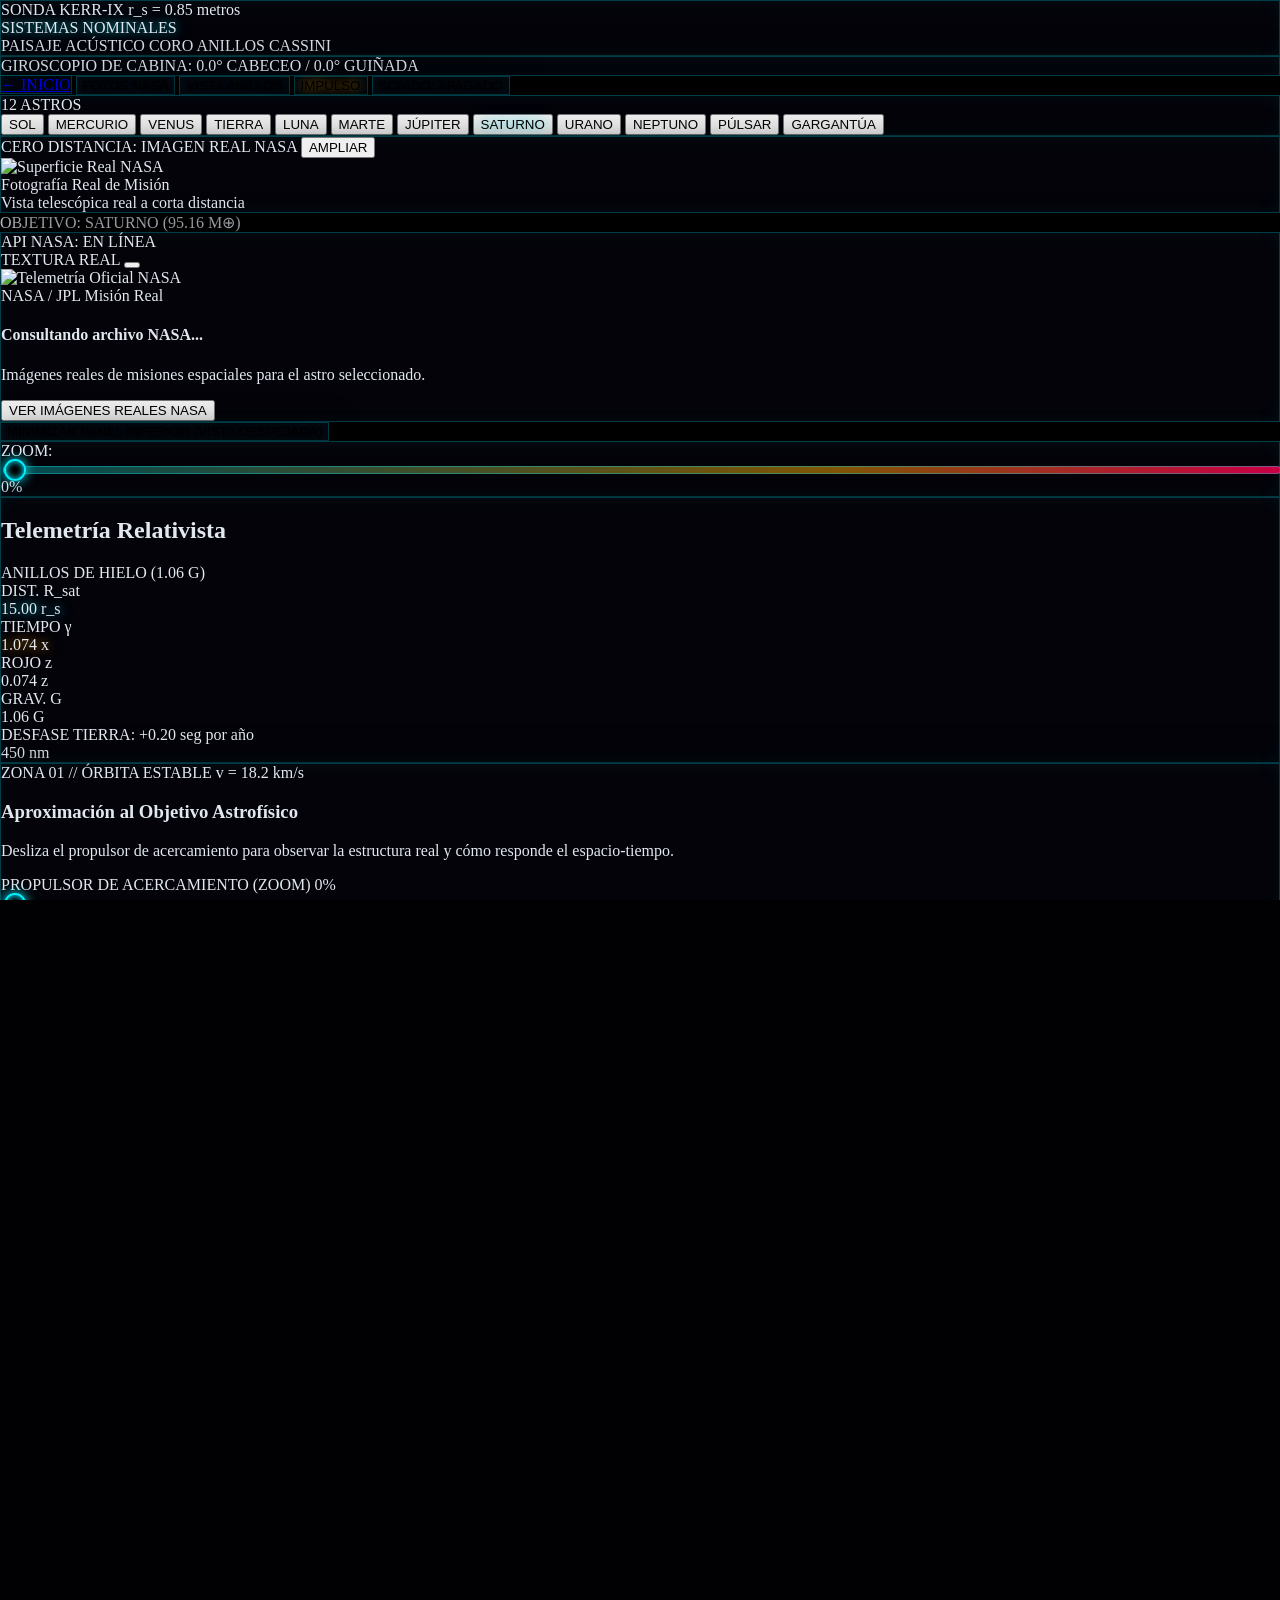
==== commit 28a4dc10: "interfaz" ====
--- a/event_horizon_viaje_interactivo_hacia_un_agujero_negro.html
+++ b/event_horizon_viaje_interactivo_hacia_un_agujero_negro.html
@@ -2,8 +2,7 @@
 <html lang="es" class="dark">
 <head>
     <meta charset="UTF-8">
-    <meta name="viewport" content="width=device-width, initial-scale=1.0, viewport-fit=cover">
-    <meta name="theme-color" content="#010103">
+    <meta name="viewport" content="width=device-width, initial-scale=1.0">
     <title>Event Horizon - Laboratorio Comparativo de Gravedad Relativista & Telemetría NASA</title>
     
     <!-- Google Fonts: Inter & JetBrains Mono -->
@@ -200,78 +199,9 @@
         .no-scrollbar::-webkit-scrollbar {
             height: 3px;
         }
-        .no-scrollbar { scrollbar-width: thin; }
-
-        /* Firefox range slider */
-        input[type=range].hud-slider::-moz-range-track {
-            height: 8px;
-            background: linear-gradient(90deg, rgba(0,240,255,0.3) 0%, rgba(255,170,0,0.5) 65%, rgba(255,0,85,0.8) 100%);
-            border-radius: 999px;
-            border: 1px solid rgba(0, 240, 255, 0.35);
-        }
-        input[type=range].hud-slider::-moz-range-thumb {
-            height: 20px;
-            width: 20px;
-            border-radius: 50%;
-            background: #010103;
-            border: 2px solid #00f0ff;
-            box-shadow: 0 0 12px #00f0ff, inset 0 0 6px #00f0ff;
-            cursor: pointer;
-        }
-        input[type=range].hud-slider { touch-action: pan-y; }
-
-        /* Visible keyboard focus */
-        button:focus-visible, input:focus-visible, [tabindex]:focus-visible {
-            outline: 2px solid #00f0ff;
-            outline-offset: 2px;
-        }
-
-        /* Full-height shell that respects mobile browser bars & notches */
-        .hud-shell {
-            height: 100vh;
-            height: 100dvh;
-            max-height: 100vh;
-            max-height: 100dvh;
-            padding: max(0.375rem, env(safe-area-inset-top)) max(0.375rem, env(safe-area-inset-right)) max(0.375rem, env(safe-area-inset-bottom)) max(0.375rem, env(safe-area-inset-left));
-        }
-        @media (min-width: 640px) {
-            .hud-shell {
-                padding: max(0.75rem, env(safe-area-inset-top)) max(0.75rem, env(safe-area-inset-right)) max(0.75rem, env(safe-area-inset-bottom)) max(0.75rem, env(safe-area-inset-left));
-            }
-        }
-
-        /* Small screens: legible minimum type size and bigger touch targets */
-        @media (max-width: 639px) {
-            html body .text-\[8px\] { font-size: 9.5px; }
-            html body .text-\[9px\] { font-size: 10px; }
-            input[type=range].hud-slider::-webkit-slider-thumb { height: 24px; width: 24px; margin-top: -9px; }
-        }
-
-        /* Genesis caption card */
-        .genesis-card {
-            opacity: 0;
-            transform: translateY(8px) scale(0.97);
-            transition: opacity 250ms cubic-bezier(0.23, 1, 0.32, 1), transform 250ms cubic-bezier(0.23, 1, 0.32, 1);
-        }
-        .genesis-card.is-on { opacity: 1; transform: none; }
-        .genesis-step {
-            transition: opacity 250ms cubic-bezier(0.23, 1, 0.32, 1), transform 250ms cubic-bezier(0.23, 1, 0.32, 1);
-        }
-        .genesis-step.is-swapping { opacity: 0; transform: translateY(4px); }
-        @media (prefers-reduced-motion: reduce) {
-            .genesis-card, .genesis-card.is-on, .genesis-step, .genesis-step.is-swapping { transform: none; }
-        }
-
-        /* Reduced motion */
-        @media (prefers-reduced-motion: reduce) {
-            .animate-spin-slow, .animate-spin-reverse, .animate-ping, .animate-pulse, .alarm-active {
-                animation: none !important;
-            }
-            *, *::before, *::after { transition-duration: 0.01ms !important; }
-        }
     </style>
 </head>
-<body class="relative w-full h-[100dvh] overflow-hidden bg-void font-sans antialiased select-none">
+<body class="relative w-screen h-screen overflow-hidden bg-void font-sans antialiased select-none">
 
     <!-- 1. BACKGROUND LAYER: Three.js 3D Canvas -->
     <div id="canvas-container" class="absolute inset-0 w-full h-full z-0 cursor-grab active:cursor-grabbing"></div>
@@ -284,7 +214,7 @@
     <div class="absolute inset-0 cockpit-frame z-10"></div>
 
     <!-- 3. COCKPIT HUD (Full Screen Overlay) -->
-    <div class="hud-shell relative z-20 flex flex-col justify-between w-full overflow-y-auto overflow-x-hidden pointer-events-none gap-2">
+    <div class="relative z-20 flex flex-col justify-between w-full h-screen max-h-screen p-1.5 sm:p-3 overflow-y-auto overflow-x-hidden pointer-events-none gap-2">
 
         <!-- ==================== TOP BAR: FLIGHT INSTRUMENTS ==================== -->
         <header class="flex flex-wrap items-center justify-between w-full gap-2 pointer-events-auto shrink-0">
@@ -320,7 +250,7 @@
             </div>
 
             <!-- Center: Gyroscope & Pitch/Yaw Indicator in Spanish -->
-            <div class="hidden 2xl:flex items-center gap-2 glass-hud rounded-xl px-3 py-1.5 font-mono text-[10px] text-slate-300">
+            <div class="hidden lg:flex items-center gap-2 glass-hud rounded-xl px-3 py-1.5 font-mono text-[10px] text-slate-300">
                 <i data-lucide="compass" class="w-3.5 h-3.5 text-singularity-cyan"></i>
                 <span>GIROSCOPIO DE CABINA:</span>
                 <span id="gyro-value" class="text-singularity-cyan font-bold">0.0° CABECEO / 0.0° GUIÑADA</span>
@@ -328,90 +258,74 @@
 
             <!-- Right Controls: NASA Live API, Ring Skim Camera, Warp Boost & Web Audio -->
             <div class="flex items-center gap-1.5 flex-wrap">
-                <button id="nasa-live-btn" type="button" aria-label="Fotos NASA" class="glass-hud hover:border-singularity-emerald/80 active:scale-95 transition-all duration-200 rounded-xl p-2 sm:px-2.5 sm:py-1.5 flex items-center gap-1.5 group border-singularity-emerald/40" title="Abrir Galería Oficial de Misiones NASA en Tiempo Real">
+                <a href="index.html" class="glass-hud rounded-xl px-2.5 py-1.5 text-singularity-cyan text-[10px] sm:text-xs font-mono hover:text-white focus:outline focus:outline-2" aria-label="Volver a la página de inicio">← INICIO</a>
+                <button id="nasa-live-btn" class="glass-hud hover:border-singularity-emerald/80 active:scale-95 transition-all duration-200 rounded-xl px-2.5 py-1.5 flex items-center gap-1.5 group border-singularity-emerald/40" title="Abrir Galería Oficial de Misiones NASA en Tiempo Real">
                     <span class="w-2 h-2 rounded-full bg-singularity-emerald animate-ping"></span>
                     <i data-lucide="satellite" class="w-3.5 h-3.5 text-singularity-emerald"></i>
-                    <span class="hidden sm:inline font-mono text-[10px] sm:text-xs font-bold text-singularity-emerald tracking-wider">FOTOS NASA</span>
+                    <span class="font-mono text-[10px] sm:text-xs font-bold text-singularity-emerald tracking-wider">FOTOS NASA</span>
                 </button>
 
-                <button id="skim-btn" type="button" aria-label="Vista anillos" class="glass-hud hover:border-singularity-cyan/80 active:scale-95 transition-all duration-200 rounded-xl p-2 sm:px-2.5 sm:py-1.5 flex items-center gap-1.5 group" title="Vuelo rasante sobre los anillos de hielo 3D">
+                <button id="skim-btn" class="glass-hud hover:border-singularity-cyan/80 active:scale-95 transition-all duration-200 rounded-xl px-2.5 py-1.5 flex items-center gap-1.5 group" title="Vuelo rasante sobre los anillos de hielo 3D">
                     <i data-lucide="disc" class="w-3.5 h-3.5 text-singularity-cyan group-hover:rotate-45 transition-transform"></i>
-                    <span id="skim-label" class="hidden sm:inline font-mono text-[10px] sm:text-xs font-bold text-singularity-cyan tracking-wider">VISTA ANILLOS</span>
+                    <span id="skim-label" class="font-mono text-[10px] sm:text-xs font-bold text-singularity-cyan tracking-wider">VISTA ANILLOS</span>
                 </button>
 
-                <button id="warp-btn" type="button" aria-label="Impulso" class="glass-hud hover:border-singularity-amber/80 active:scale-95 transition-all duration-200 rounded-xl p-2 sm:px-2.5 sm:py-1.5 flex items-center gap-1.5 group">
+                <button id="warp-btn" class="glass-hud hover:border-singularity-amber/80 active:scale-95 transition-all duration-200 rounded-xl px-2.5 py-1.5 flex items-center gap-1.5 group">
                     <i data-lucide="zap" class="w-3.5 h-3.5 text-singularity-amber group-hover:scale-110 transition-transform"></i>
-                    <span class="hidden sm:inline font-mono text-[10px] sm:text-xs font-bold text-singularity-amber glow-amber tracking-wider">IMPULSO</span>
+                    <span class="font-mono text-[10px] sm:text-xs font-bold text-singularity-amber glow-amber tracking-wider">IMPULSO</span>
                 </button>
 
-                <button id="genesis-btn" type="button" aria-label="Génesis: cómo se formó este astro" class="glass-hud hover:border-singularity-violet/80 active:scale-95 transition-all duration-200 rounded-xl p-2 sm:px-2.5 sm:py-1.5 flex items-center gap-1.5 group border-singularity-violet/50">
-                    <i data-lucide="sparkles" class="w-3.5 h-3.5 text-purple-300 group-hover:scale-110 transition-transform"></i>
-                    <span class="hidden sm:inline font-mono text-[10px] sm:text-xs font-bold text-purple-300 tracking-wider">GÉNESIS</span>
-                </button>
-
-                <button id="audio-btn" type="button" aria-label="Activar o desactivar sonido" aria-pressed="false" class="glass-hud hover:border-singularity-cyan/80 active:scale-95 transition-all duration-200 rounded-xl p-2 sm:px-2.5 sm:py-1.5 flex items-center gap-1.5">
+                <button id="audio-btn" class="glass-hud hover:border-singularity-cyan/80 active:scale-95 transition-all duration-200 rounded-xl px-2.5 py-1.5 flex items-center gap-1.5">
                     <i id="audio-icon" data-lucide="volume-x" class="w-3.5 h-3.5 text-slate-400"></i>
-                    <span id="audio-label" class="hidden sm:inline font-mono text-[10px] sm:text-xs font-semibold text-slate-300">SONIDO: APAGADO</span>
+                    <span id="audio-label" class="font-mono text-[10px] sm:text-xs font-semibold text-slate-300">SONIDO: APAGADO</span>
                 </button>
             </div>
 
         </header>
 
         <!-- ==================== MIDDLE AREA: LEFT VERTICAL PLANET BAR + CENTER RETICLE + RIGHT NASA WIDGET ==================== -->
-        <div class="relative flex-1 min-h-0 flex flex-col md:flex-row items-stretch md:items-center justify-between w-full gap-2 my-0.5 pointer-events-none">
+        <div class="relative flex-1 min-h-0 flex items-center justify-between w-full gap-2 my-0.5 pointer-events-none">
 
             <!-- LEFT VERTICAL SIDEBAR: 12 Celestial Bodies Selector -->
-            <nav aria-label="Selector vertical de cuerpos celestes" class="glass-hud rounded-2xl p-1.5 sm:p-2 flex flex-row md:flex-col gap-1 md:max-h-full overflow-x-auto md:overflow-x-hidden md:overflow-y-auto no-scrollbar pointer-events-auto w-full md:w-36 shrink-0 border border-singularity-cyan/30 shadow-2xl">
-                <div class="hidden md:flex text-[8px] sm:text-[9px] font-mono text-singularity-cyan uppercase tracking-wider font-bold px-1.5 py-0.5 border-b border-white/10 items-center justify-between">
-                    <span>16 ASTROS</span>
+            <nav aria-label="Selector vertical de cuerpos celestes" class="glass-hud rounded-2xl p-1.5 sm:p-2 flex flex-col gap-1 max-h-full overflow-y-auto no-scrollbar pointer-events-auto w-28 sm:w-36 shrink-0 border border-singularity-cyan/30 shadow-2xl">
+                <div class="text-[8px] sm:text-[9px] font-mono text-singularity-cyan uppercase tracking-wider font-bold px-1.5 py-0.5 border-b border-white/10 flex items-center justify-between">
+                    <span>12 ASTROS</span>
                     <i data-lucide="orbit" class="w-3 h-3"></i>
                 </div>
-                <button type="button" data-target="sun" class="target-btn shrink-0 w-auto md:w-full text-left px-2.5 md:px-2 py-1.5 md:py-1 rounded-lg font-mono text-[10px] sm:text-[11px] font-bold transition-all duration-200 border border-transparent text-slate-300 hover:text-white hover:bg-white/5 flex items-center gap-2">
+                <button type="button" data-target="sun" class="target-btn w-full text-left px-2 py-1 rounded-lg font-mono text-[10px] sm:text-[11px] font-bold transition-all duration-200 border border-transparent text-slate-300 hover:text-white hover:bg-white/5 flex items-center gap-2">
                     <span class="w-2 h-2 rounded-full bg-yellow-400 shadow-[0_0_8px_#facc15] shrink-0"></span><span class="truncate">SOL</span>
                 </button>
-                <button type="button" data-target="mercury" class="target-btn shrink-0 w-auto md:w-full text-left px-2.5 md:px-2 py-1.5 md:py-1 rounded-lg font-mono text-[10px] sm:text-[11px] font-bold transition-all duration-200 border border-transparent text-slate-300 hover:text-white hover:bg-white/5 flex items-center gap-2">
+                <button type="button" data-target="mercury" class="target-btn w-full text-left px-2 py-1 rounded-lg font-mono text-[10px] sm:text-[11px] font-bold transition-all duration-200 border border-transparent text-slate-300 hover:text-white hover:bg-white/5 flex items-center gap-2">
                     <span class="w-2 h-2 rounded-full bg-stone-400 shrink-0"></span><span class="truncate">MERCURIO</span>
                 </button>
-                <button type="button" data-target="venus" class="target-btn shrink-0 w-auto md:w-full text-left px-2.5 md:px-2 py-1.5 md:py-1 rounded-lg font-mono text-[10px] sm:text-[11px] font-bold transition-all duration-200 border border-transparent text-slate-300 hover:text-white hover:bg-white/5 flex items-center gap-2">
+                <button type="button" data-target="venus" class="target-btn w-full text-left px-2 py-1 rounded-lg font-mono text-[10px] sm:text-[11px] font-bold transition-all duration-200 border border-transparent text-slate-300 hover:text-white hover:bg-white/5 flex items-center gap-2">
                     <span class="w-2 h-2 rounded-full bg-amber-400 shrink-0"></span><span class="truncate">VENUS</span>
                 </button>
-                <button type="button" data-target="earth" class="target-btn shrink-0 w-auto md:w-full text-left px-2.5 md:px-2 py-1.5 md:py-1 rounded-lg font-mono text-[10px] sm:text-[11px] font-bold transition-all duration-200 border border-transparent text-slate-300 hover:text-white hover:bg-white/5 flex items-center gap-2">
+                <button type="button" data-target="earth" class="target-btn w-full text-left px-2 py-1 rounded-lg font-mono text-[10px] sm:text-[11px] font-bold transition-all duration-200 border border-transparent text-slate-300 hover:text-white hover:bg-white/5 flex items-center gap-2">
                     <span class="w-2 h-2 rounded-full bg-sky-400 shrink-0"></span><span class="truncate">TIERRA</span>
                 </button>
-                <button type="button" data-target="moon" class="target-btn shrink-0 w-auto md:w-full text-left px-2.5 md:px-2 py-1.5 md:py-1 rounded-lg font-mono text-[10px] sm:text-[11px] font-bold transition-all duration-200 border border-transparent text-slate-300 hover:text-white hover:bg-white/5 flex items-center gap-2">
+                <button type="button" data-target="moon" class="target-btn w-full text-left px-2 py-1 rounded-lg font-mono text-[10px] sm:text-[11px] font-bold transition-all duration-200 border border-transparent text-slate-300 hover:text-white hover:bg-white/5 flex items-center gap-2">
                     <span class="w-2 h-2 rounded-full bg-slate-300 shrink-0"></span><span class="truncate">LUNA</span>
                 </button>
-                <button type="button" data-target="mars" class="target-btn shrink-0 w-auto md:w-full text-left px-2.5 md:px-2 py-1.5 md:py-1 rounded-lg font-mono text-[10px] sm:text-[11px] font-bold transition-all duration-200 border border-transparent text-slate-300 hover:text-white hover:bg-white/5 flex items-center gap-2">
+                <button type="button" data-target="mars" class="target-btn w-full text-left px-2 py-1 rounded-lg font-mono text-[10px] sm:text-[11px] font-bold transition-all duration-200 border border-transparent text-slate-300 hover:text-white hover:bg-white/5 flex items-center gap-2">
                     <span class="w-2 h-2 rounded-full bg-red-500 shrink-0"></span><span class="truncate">MARTE</span>
                 </button>
-                <button type="button" data-target="jupiter" class="target-btn shrink-0 w-auto md:w-full text-left px-2.5 md:px-2 py-1.5 md:py-1 rounded-lg font-mono text-[10px] sm:text-[11px] font-bold transition-all duration-200 border border-transparent text-slate-300 hover:text-white hover:bg-white/5 flex items-center gap-2">
+                <button type="button" data-target="jupiter" class="target-btn w-full text-left px-2 py-1 rounded-lg font-mono text-[10px] sm:text-[11px] font-bold transition-all duration-200 border border-transparent text-slate-300 hover:text-white hover:bg-white/5 flex items-center gap-2">
                     <span class="w-2 h-2 rounded-full bg-orange-400 shrink-0"></span><span class="truncate">JÚPITER</span>
                 </button>
-                <button type="button" data-target="io" class="target-btn shrink-0 w-auto md:w-full text-left px-2.5 md:px-2 py-1.5 md:py-1 rounded-lg font-mono text-[10px] sm:text-[11px] font-bold transition-all duration-200 border border-transparent text-slate-300 hover:text-white hover:bg-white/5 flex items-center gap-2">
-                    <span class="w-2 h-2 rounded-full bg-yellow-300 shadow-[0_0_8px_#fde047] shrink-0"></span><span class="truncate">ÍO</span>
-                </button>
-                <button type="button" data-target="europa" class="target-btn shrink-0 w-auto md:w-full text-left px-2.5 md:px-2 py-1.5 md:py-1 rounded-lg font-mono text-[10px] sm:text-[11px] font-bold transition-all duration-200 border border-transparent text-slate-300 hover:text-white hover:bg-white/5 flex items-center gap-2">
-                    <span class="w-2 h-2 rounded-full bg-sky-100 shrink-0"></span><span class="truncate">EUROPA</span>
-                </button>
-                <button type="button" data-target="saturn" class="target-btn shrink-0 w-auto md:w-full text-left px-2.5 md:px-2 py-1.5 md:py-1 rounded-lg font-mono text-[10px] sm:text-[11px] font-bold transition-all duration-200 border border-singularity-cyan bg-singularity-cyan/20 text-singularity-cyan glow-cyan flex items-center gap-2">
+                <button type="button" data-target="saturn" class="target-btn w-full text-left px-2 py-1 rounded-lg font-mono text-[10px] sm:text-[11px] font-bold transition-all duration-200 border border-singularity-cyan bg-singularity-cyan/20 text-singularity-cyan glow-cyan flex items-center gap-2">
                     <span class="w-2 h-2 rounded-full bg-amber-200 shadow-[0_0_8px_#fde68a] shrink-0"></span><span class="truncate">SATURNO</span>
                 </button>
-                <button type="button" data-target="titan" class="target-btn shrink-0 w-auto md:w-full text-left px-2.5 md:px-2 py-1.5 md:py-1 rounded-lg font-mono text-[10px] sm:text-[11px] font-bold transition-all duration-200 border border-transparent text-slate-300 hover:text-white hover:bg-white/5 flex items-center gap-2">
-                    <span class="w-2 h-2 rounded-full bg-orange-300 shrink-0"></span><span class="truncate">TITÁN</span>
-                </button>
-                <button type="button" data-target="uranus" class="target-btn shrink-0 w-auto md:w-full text-left px-2.5 md:px-2 py-1.5 md:py-1 rounded-lg font-mono text-[10px] sm:text-[11px] font-bold transition-all duration-200 border border-transparent text-slate-300 hover:text-white hover:bg-white/5 flex items-center gap-2">
+                <button type="button" data-target="uranus" class="target-btn w-full text-left px-2 py-1 rounded-lg font-mono text-[10px] sm:text-[11px] font-bold transition-all duration-200 border border-transparent text-slate-300 hover:text-white hover:bg-white/5 flex items-center gap-2">
                     <span class="w-2 h-2 rounded-full bg-teal-300 shrink-0"></span><span class="truncate">URANO</span>
                 </button>
-                <button type="button" data-target="neptune" class="target-btn shrink-0 w-auto md:w-full text-left px-2.5 md:px-2 py-1.5 md:py-1 rounded-lg font-mono text-[10px] sm:text-[11px] font-bold transition-all duration-200 border border-transparent text-slate-300 hover:text-white hover:bg-white/5 flex items-center gap-2">
+                <button type="button" data-target="neptune" class="target-btn w-full text-left px-2 py-1 rounded-lg font-mono text-[10px] sm:text-[11px] font-bold transition-all duration-200 border border-transparent text-slate-300 hover:text-white hover:bg-white/5 flex items-center gap-2">
                     <span class="w-2 h-2 rounded-full bg-blue-500 shrink-0"></span><span class="truncate">NEPTUNO</span>
                 </button>
-                <button type="button" data-target="pluto" class="target-btn shrink-0 w-auto md:w-full text-left px-2.5 md:px-2 py-1.5 md:py-1 rounded-lg font-mono text-[10px] sm:text-[11px] font-bold transition-all duration-200 border border-transparent text-slate-300 hover:text-white hover:bg-white/5 flex items-center gap-2">
-                    <span class="w-2 h-2 rounded-full bg-rose-200 shrink-0"></span><span class="truncate">PLUTÓN</span>
-                </button>
-                <button type="button" data-target="pulsar" class="target-btn shrink-0 w-auto md:w-full text-left px-2.5 md:px-2 py-1.5 md:py-1 rounded-lg font-mono text-[10px] sm:text-[11px] font-bold transition-all duration-200 border border-transparent text-slate-300 hover:text-white hover:bg-white/5 flex items-center gap-2">
+                <button type="button" data-target="pulsar" class="target-btn w-full text-left px-2 py-1 rounded-lg font-mono text-[10px] sm:text-[11px] font-bold transition-all duration-200 border border-transparent text-slate-300 hover:text-white hover:bg-white/5 flex items-center gap-2">
                     <span class="w-2 h-2 rounded-full bg-singularity-cyan shadow-[0_0_8px_#00f0ff] shrink-0"></span><span class="truncate">PÚLSAR</span>
                 </button>
-                <button type="button" data-target="gargantua" class="target-btn shrink-0 w-auto md:w-full text-left px-2.5 md:px-2 py-1.5 md:py-1 rounded-lg font-mono text-[10px] sm:text-[11px] font-bold transition-all duration-200 border border-transparent text-slate-300 hover:text-white hover:bg-white/5 flex items-center gap-2">
+                <button type="button" data-target="gargantua" class="target-btn w-full text-left px-2 py-1 rounded-lg font-mono text-[10px] sm:text-[11px] font-bold transition-all duration-200 border border-transparent text-slate-300 hover:text-white hover:bg-white/5 flex items-center gap-2">
                     <span class="w-2 h-2 rounded-full bg-singularity-crimson shadow-[0_0_8px_#ff0055] shrink-0"></span><span class="truncate">GARGANTÚA</span>
                 </button>
             </nav>
@@ -446,7 +360,7 @@
                 </div>
 
                 <div class="mt-1.5 text-center font-mono">
-                    <span id="target-lock-text" class="inline-block max-w-[88vw] truncate align-middle text-[8px] sm:text-[9px] tracking-[0.12em] uppercase text-singularity-cyan/90 bg-void/80 px-2 py-0.5 rounded border border-singularity-cyan/25 shadow-lg">
+                    <span id="target-lock-text" class="text-[8px] sm:text-[9px] tracking-[0.12em] uppercase text-singularity-cyan/90 bg-void/80 px-2 py-0.5 rounded border border-singularity-cyan/25 shadow-lg">
                         OBJETIVO: SATURNO (95.16 M⊕)
                     </span>
                 </div>
@@ -491,24 +405,24 @@
         <!-- ==================== BOTTOM BAR: ULTRA-COMPACT & COLLAPSIBLE CONTROL DECK ==================== -->
         <div class="w-full pointer-events-auto shrink-0 flex flex-col gap-1">
             <!-- Quick Collapse / View Clear Toggle Bar -->
-            <div class="flex items-center justify-between gap-2 px-1">
-                <button id="toggle-bottom-hud-btn" type="button" aria-expanded="true" aria-controls="bottom-hud-deck" class="shrink-0 glass-hud hover:border-singularity-cyan px-2.5 py-1 sm:py-0.5 rounded-t-lg font-mono text-[9px] font-bold text-singularity-cyan flex items-center gap-1.5 transition-all shadow-md">
+            <div class="flex items-center justify-between px-1">
+                <button id="toggle-bottom-hud-btn" type="button" class="glass-hud hover:border-singularity-cyan px-2.5 py-0.5 rounded-t-lg font-mono text-[9px] font-bold text-singularity-cyan flex items-center gap-1.5 transition-all shadow-md">
                     <i id="toggle-bottom-hud-icon" data-lucide="chevron-down" class="w-3 h-3"></i>
-                    <span id="toggle-bottom-hud-label" class="hidden sm:inline">MINIMIZAR PANEL INFERIOR (VISTA DESPEJADA)</span><span id="toggle-bottom-hud-short" class="sm:hidden">OCULTAR PANEL</span>
+                    <span id="toggle-bottom-hud-label">MINIMIZAR PANEL INFERIOR (VISTA DESPEJADA)</span>
                 </button>
 
                 <!-- Always-Accessible Mini Zoom Slider when Bottom HUD is collapsed -->
-                <div id="mini-zoom-bar" class="hidden items-center gap-2 glass-hud px-3 py-0.5 rounded-full border border-singularity-cyan/40 flex-1 min-w-0 max-w-xs sm:max-w-sm">
+                <div id="mini-zoom-bar" class="hidden items-center gap-2 glass-hud px-3 py-0.5 rounded-full border border-singularity-cyan/40 w-64 sm:w-80">
                     <span class="font-mono text-[9px] text-singularity-cyan shrink-0">ZOOM:</span>
-                    <input id="mini-descent-slider" type="range" aria-label="Zoom rápido" min="0" max="100" step="0.1" value="0" class="hud-slider">
+                    <input id="mini-descent-slider" type="range" min="0" max="100" step="0.1" value="0" class="hud-slider">
                     <span id="mini-descent-percentage" class="font-mono text-[9px] font-bold text-white shrink-0">0%</span>
                 </div>
             </div>
 
-            <footer id="bottom-hud-deck" class="grid grid-cols-1 lg:grid-cols-12 gap-1.5 items-stretch w-full max-h-[46dvh] overflow-y-auto no-scrollbar lg:max-h-none lg:overflow-visible transition-all duration-300">
+            <footer id="bottom-hud-deck" class="grid grid-cols-1 lg:grid-cols-12 gap-1.5 items-stretch w-full transition-all duration-300">
 
                 <!-- Left Column (4 cols): Compact Relativistic & Planetary Telemetry -->
-                <div id="telemetry-panel" class="order-3 lg:order-none lg:col-span-4 glass-hud rounded-xl p-2 transition-all duration-300 flex flex-col justify-between">
+                <div id="telemetry-panel" class="lg:col-span-4 glass-hud rounded-xl p-2 transition-all duration-300 flex flex-col justify-between">
                     <div class="flex items-center justify-between mb-1 border-b border-singularity-cyan/20 pb-0.5">
                         <div class="flex items-center gap-1">
                             <i data-lucide="activity" class="w-3 h-3 text-singularity-cyan"></i>
@@ -577,7 +491,7 @@
                 </div>
 
                 <!-- Center Column (5 cols): Compact Main Descent Control & Narrative Card -->
-                <div id="story-card" class="order-1 lg:order-none lg:col-span-5 glass-hud rounded-xl p-2 sm:p-2.5 flex flex-col justify-between transition-all duration-300">
+                <div id="story-card" class="lg:col-span-5 glass-hud rounded-xl p-2 sm:p-2.5 flex flex-col justify-between transition-all duration-300">
                     <div>
                         <div class="flex items-center justify-between gap-2">
                             <span id="zone-badge" class="px-1.5 py-0.5 text-[8px] font-mono font-bold uppercase tracking-wider rounded bg-singularity-cyan/20 text-singularity-cyan border border-singularity-cyan/40">
@@ -592,7 +506,7 @@
                                 Aproximación al Objetivo Astrofísico
                             </h3>
                         </div>
-                        <p id="story-desc" class="text-[10px] text-slate-300 leading-tight mt-0.5 line-clamp-2 lg:line-clamp-1">
+                        <p id="story-desc" class="text-[10px] text-slate-300 leading-tight mt-0.5 line-clamp-1">
                             Desliza el propulsor de acercamiento para observar la estructura real y cómo responde el espacio-tiempo.
                         </p>
                     </div>
@@ -609,16 +523,16 @@
                         <input id="descent-slider" type="range" min="0" max="100" step="0.1" value="0" class="hud-slider" aria-label="Control de descenso hacia el objetivo">
 
                         <div class="grid grid-cols-4 text-[8px] font-mono text-slate-400 mt-0.5">
-                            <button type="button" data-milestone="0" class="milestone-btn py-1 lg:py-0 text-left hover:text-singularity-cyan transition-colors leading-tight">
+                            <button type="button" data-milestone="0" class="milestone-btn text-left hover:text-singularity-cyan transition-colors leading-tight">
                                 <span id="m1-val" class="font-bold text-singularity-cyan">15 r_s</span> · <span id="m1-lbl">Lejos</span>
                             </button>
-                            <button type="button" data-milestone="48" class="milestone-btn py-1 lg:py-0 text-center hover:text-singularity-amber transition-colors leading-tight">
+                            <button type="button" data-milestone="48" class="milestone-btn text-center hover:text-singularity-amber transition-colors leading-tight">
                                 <span id="m2-val" class="font-bold text-singularity-amber">6 r_s</span> · <span id="m2-lbl">Media</span>
                             </button>
-                            <button type="button" data-milestone="78" class="milestone-btn py-1 lg:py-0 text-center hover:text-rose-400 transition-colors leading-tight">
+                            <button type="button" data-milestone="78" class="milestone-btn text-center hover:text-rose-400 transition-colors leading-tight">
                                 <span id="m3-val" class="font-bold text-rose-400">2.2 r_s</span> · <span id="m3-lbl">Cerca</span>
                             </button>
-                            <button type="button" data-milestone="100" class="milestone-btn py-1 lg:py-0 text-right hover:text-singularity-crimson transition-colors leading-tight">
+                            <button type="button" data-milestone="100" class="milestone-btn text-right hover:text-singularity-crimson transition-colors leading-tight">
                                 <span id="m4-val" class="font-bold text-singularity-crimson">1.05 r_s</span> · <span id="m4-lbl">Borde</span>
                             </button>
                         </div>
@@ -626,7 +540,7 @@
                 </div>
 
                 <!-- Right Column (3 cols): Compact Interactive Module Launchers -->
-                <div class="order-2 lg:order-none lg:col-span-3 grid grid-cols-3 lg:grid-cols-1 gap-1">
+                <div class="lg:col-span-3 grid grid-cols-3 lg:grid-cols-1 gap-1">
                     <button id="open-spaghetti-btn" class="glass-hud hover:border-singularity-amber/80 active:scale-[0.98] transition-all duration-200 rounded-xl px-2 py-1 text-left group flex items-center justify-between">
                         <div class="flex items-center gap-1.5 min-w-0">
                             <i data-lucide="maximize-2" class="w-3.5 h-3.5 text-singularity-amber shrink-0 group-hover:scale-110 transition-transform"></i>
@@ -665,50 +579,29 @@
 
     </div>
 
-    <!-- GENESIS: scientific formation timeline caption -->
-    <div class="fixed inset-x-0 top-[17%] sm:top-[14%] z-30 flex justify-center px-4 pointer-events-none">
-        <div id="genesis-card" class="genesis-card glass-hud rounded-2xl border border-singularity-violet/50 w-full max-w-md p-3 sm:p-4" role="status" aria-live="polite" hidden>
-            <div class="flex items-center justify-between gap-2 mb-1.5">
-                <span id="genesis-kicker" class="font-mono text-[9px] sm:text-[10px] font-bold tracking-widest text-purple-300 uppercase">GÉNESIS</span>
-                <button id="genesis-skip" type="button" class="pointer-events-auto font-mono text-[9px] sm:text-[10px] px-2 py-1 rounded-lg bg-white/5 hover:bg-white/10 border border-white/15 text-slate-300">SALTAR</button>
-            </div>
-            <div id="genesis-step" class="genesis-step">
-                <div id="genesis-title" class="text-xs sm:text-sm font-bold text-white"></div>
-                <p id="genesis-text" class="text-[11px] sm:text-xs text-slate-300 leading-snug mt-1"></p>
-            </div>
-            <div class="mt-2.5 h-1 w-full rounded-full bg-white/10 overflow-hidden">
-                <div id="genesis-bar" class="h-full w-full origin-left bg-gradient-to-r from-singularity-violet via-singularity-amber to-singularity-cyan" style="transform: scaleX(0);"></div>
-            </div>
-        </div>
-    </div>
-
     <!-- ========================================================================= -->
     <!-- 4. MODAL POPUPS (Glassmorphic)                                            -->
     <!-- ========================================================================= -->
 
     <!-- MODAL 1: Spaghettification & Planetary Gravity Simulator -->
-    <div id="modal-spaghetti" role="dialog" aria-modal="true" class="fixed inset-0 z-50 hidden items-center justify-center p-3 bg-void/80 backdrop-blur-md">
-        <div class="glass-hud rounded-2xl max-w-xl w-full p-4 sm:p-5 border border-singularity-amber/40 shadow-2xl space-y-3 max-h-[92dvh] overflow-y-auto">
+    <div id="modal-spaghetti" class="fixed inset-0 z-50 hidden items-center justify-center p-3 bg-void/80 backdrop-blur-md">
+        <div class="glass-hud rounded-2xl max-w-xl w-full p-4 sm:p-5 border border-singularity-amber/40 shadow-2xl space-y-3 max-h-[92vh] overflow-y-auto">
             <div class="flex items-center justify-between border-b border-white/10 pb-2">
                 <div class="flex items-center gap-2">
                     <i data-lucide="maximize-2" class="w-4 h-4 text-singularity-amber"></i>
                     <div>
                         <h3 class="font-mono text-xs sm:text-sm font-bold text-white uppercase">Simulador Biodinámico: Gravedad Planetaria vs. Espaguetificación</h3>
-                        <p id="spaghetti-Astro-subtitle" class="font-mono text-[9px] text-singularity-cyan">SELECCIONA CUALQUIERA DE LOS 16 ASTROS PARA COMPARAR SU EFECTO EN EL CUERPO HUMANO</p>
+                        <p id="spaghetti-Astro-subtitle" class="font-mono text-[9px] text-singularity-cyan">SELECCIONA CUALQUIERA DE LOS 12 ASTROS PARA COMPARAR SU EFECTO EN EL CUERPO HUMANO</p>
                     </div>
                 </div>
-                <button type="button" data-close-modal="modal-spaghetti" aria-label="Cerrar" class="shrink-0 text-slate-400 hover:text-white p-2 -m-1 rounded-lg">
+                <button type="button" data-close-modal="modal-spaghetti" class="text-slate-400 hover:text-white p-1">
                     <i data-lucide="x" class="w-4 h-4"></i>
                 </button>
             </div>
 
             <!-- Selector of all 12 Celestial Bodies inside the Gravity Simulator -->
-            <div class="grid grid-cols-3 sm:grid-cols-4 md:grid-cols-6 gap-1">
-                <button type="button" data-spaghetti-preset="pluto" class="spaghetti-preset-btn px-1.5 py-1 rounded bg-white/5 hover:bg-white/10 font-mono text-[9px] text-slate-300 border border-white/10 truncate">Plutón (0.06G)</button>
-                <button type="button" data-spaghetti-preset="europa" class="spaghetti-preset-btn px-1.5 py-1 rounded bg-white/5 hover:bg-white/10 font-mono text-[9px] text-slate-300 border border-white/10 truncate">Europa (0.13G)</button>
-                <button type="button" data-spaghetti-preset="titan" class="spaghetti-preset-btn px-1.5 py-1 rounded bg-white/5 hover:bg-white/10 font-mono text-[9px] text-slate-300 border border-white/10 truncate">Titán (0.14G)</button>
+            <div class="grid grid-cols-4 sm:grid-cols-6 gap-1">
                 <button type="button" data-spaghetti-preset="moon" class="spaghetti-preset-btn px-1.5 py-1 rounded bg-white/5 hover:bg-white/10 font-mono text-[9px] text-slate-300 border border-white/10 truncate">Luna (0.16G)</button>
-                <button type="button" data-spaghetti-preset="io" class="spaghetti-preset-btn px-1.5 py-1 rounded bg-white/5 hover:bg-white/10 font-mono text-[9px] text-slate-300 border border-white/10 truncate">Ío (0.18G)</button>
                 <button type="button" data-spaghetti-preset="mercury" class="spaghetti-preset-btn px-1.5 py-1 rounded bg-white/5 hover:bg-white/10 font-mono text-[9px] text-slate-300 border border-white/10 truncate">Mercurio (0.38G)</button>
                 <button type="button" data-spaghetti-preset="mars" class="spaghetti-preset-btn px-1.5 py-1 rounded bg-white/5 hover:bg-white/10 font-mono text-[9px] text-slate-300 border border-white/10 truncate">Marte (0.38G)</button>
                 <button type="button" data-spaghetti-preset="uranus" class="spaghetti-preset-btn px-1.5 py-1 rounded bg-white/5 hover:bg-white/10 font-mono text-[9px] text-slate-300 border border-white/10 truncate">Urano (0.89G)</button>
@@ -795,14 +688,14 @@
     </div>
 
     <!-- MODAL 2: Electromagnetic Laser Redshift Transmitter -->
-    <div id="modal-laser" role="dialog" aria-modal="true" class="fixed inset-0 z-50 hidden items-center justify-center p-3 bg-void/80 backdrop-blur-md">
-        <div class="glass-hud rounded-2xl max-w-lg w-full p-4 sm:p-5 border border-singularity-cyan/40 shadow-2xl space-y-3 max-h-[92dvh] overflow-y-auto">
+    <div id="modal-laser" class="fixed inset-0 z-50 hidden items-center justify-center p-3 bg-void/80 backdrop-blur-md">
+        <div class="glass-hud rounded-2xl max-w-lg w-full p-4 sm:p-5 border border-singularity-cyan/40 shadow-2xl space-y-3">
             <div class="flex items-center justify-between border-b border-white/10 pb-2">
                 <div>
                     <h3 class="font-mono text-xs sm:text-sm font-bold text-white uppercase">Transmisor Láser de Corrimiento al Rojo (Redshift)</h3>
                     <p id="laser-subtitle" class="font-mono text-[9px] text-singularity-cyan">SONDA KERR-IX ➔ RECEPTOR EN LA TIERRA</p>
                 </div>
-                <button type="button" data-close-modal="modal-laser" aria-label="Cerrar" class="shrink-0 text-slate-400 hover:text-white p-2 -m-1 rounded-lg">
+                <button type="button" data-close-modal="modal-laser" class="text-slate-400 hover:text-white p-1">
                     <i data-lucide="x" class="w-4 h-4"></i>
                 </button>
             </div>
@@ -837,16 +730,16 @@
     </div>
 
     <!-- MODAL 3: Comparative Table of 12 Celestial Bodies -->
-    <div id="modal-compare" role="dialog" aria-modal="true" class="fixed inset-0 z-50 hidden items-center justify-center p-3 bg-void/80 backdrop-blur-md">
-        <div class="glass-hud rounded-2xl max-w-4xl w-full p-4 sm:p-5 border border-singularity-cyan/40 shadow-2xl space-y-3 max-h-[90dvh] flex flex-col">
+    <div id="modal-compare" class="fixed inset-0 z-50 hidden items-center justify-center p-3 bg-void/80 backdrop-blur-md">
+        <div class="glass-hud rounded-2xl max-w-4xl w-full p-4 sm:p-5 border border-singularity-cyan/40 shadow-2xl space-y-3 max-h-[90vh] flex flex-col">
             <div class="flex items-center justify-between border-b border-white/10 pb-2 shrink-0">
-                <h3 class="font-mono text-xs sm:text-sm font-bold text-white uppercase">Tabla Comparativa Relativista (16 Astros)</h3>
-                <button type="button" data-close-modal="modal-compare" aria-label="Cerrar" class="shrink-0 text-slate-400 hover:text-white p-2 -m-1 rounded-lg">
+                <h3 class="font-mono text-xs sm:text-sm font-bold text-white uppercase">Tabla Comparativa Relativista (12 Astros)</h3>
+                <button type="button" data-close-modal="modal-compare" class="text-slate-400 hover:text-white p-1">
                     <i data-lucide="x" class="w-4 h-4"></i>
                 </button>
             </div>
             <div class="overflow-auto flex-1">
-                <table class="w-full min-w-[640px] text-left font-mono text-xs">
+                <table class="w-full text-left font-mono text-xs">
                     <thead class="text-[10px] text-slate-400 border-b border-white/10 uppercase">
                         <tr>
                             <th class="py-1.5 px-2">Astro</th>
@@ -864,9 +757,9 @@
     </div>
 
     <!-- MODAL 4: Official NASA Image & Video Library Gallery -->
-    <div id="modal-nasa" role="dialog" aria-modal="true" class="fixed inset-0 z-50 hidden items-center justify-center p-3 bg-void/85 backdrop-blur-md">
-        <div class="glass-hud rounded-2xl max-w-2xl w-full p-4 sm:p-5 border border-singularity-emerald/50 shadow-2xl space-y-3 max-h-[92dvh] overflow-y-auto">
-            <div class="flex items-start sm:items-center justify-between gap-2 border-b border-white/10 pb-2">
+    <div id="modal-nasa" class="fixed inset-0 z-50 hidden items-center justify-center p-3 bg-void/85 backdrop-blur-md">
+        <div class="glass-hud rounded-2xl max-w-2xl w-full p-4 sm:p-5 border border-singularity-emerald/50 shadow-2xl space-y-3 max-h-[92vh] overflow-y-auto">
+            <div class="flex items-center justify-between border-b border-white/10 pb-2">
                 <div>
                     <h3 class="font-mono text-xs sm:text-sm font-bold text-singularity-emerald uppercase flex items-center gap-1.5">
                         <i data-lucide="satellite" class="w-4 h-4"></i>
@@ -874,16 +767,16 @@
                     </h3>
                     <p id="modal-nasa-subtitle" class="font-mono text-[9px] text-slate-400">API EN VIVO: images-api.nasa.gov</p>
                 </div>
-                <div class="flex flex-wrap justify-end items-center gap-1.5">
-                    <button id="open-compare-from-nasa" type="button" class="px-2 py-1 rounded bg-singularity-cyan/15 border border-singularity-cyan/40 font-mono text-[9px] text-singularity-cyan">TABLA 16 ASTROS</button>
+                <div class="flex items-center gap-1.5">
+                    <button id="open-compare-from-nasa" type="button" class="px-2 py-1 rounded bg-singularity-cyan/15 border border-singularity-cyan/40 font-mono text-[9px] text-singularity-cyan">TABLA 12 ASTROS</button>
                     <button id="nasa-refresh-btn" type="button" class="px-2 py-1 rounded bg-white/5 hover:bg-white/10 font-mono text-[9px] text-slate-300">RECARGAR</button>
-                    <button type="button" data-close-modal="modal-nasa" aria-label="Cerrar" class="shrink-0 text-slate-400 hover:text-white p-2 -m-1 rounded-lg">
+                    <button type="button" data-close-modal="modal-nasa" class="text-slate-400 hover:text-white p-1">
                         <i data-lucide="x" class="w-4 h-4"></i>
                     </button>
                 </div>
             </div>
 
-            <div class="relative h-48 sm:h-64 w-full rounded-xl overflow-hidden bg-void border border-white/10">
+            <div class="relative h-56 sm:h-64 w-full rounded-xl overflow-hidden bg-void border border-white/10">
                 <img id="nasa-modal-main-img" src="https://placehold.co/800x500/05050e/00f0ff?text=NASA+API" alt="Fotografía NASA" class="w-full h-full object-contain bg-black">
                 <div class="absolute bottom-2 left-2 right-2 flex justify-between text-[9px] font-mono">
                     <span id="nasa-modal-center" class="px-2 py-0.5 rounded bg-void/85 text-singularity-amber border border-singularity-amber/40">CENTRO: NASA / JPL</span>
@@ -896,8 +789,7 @@
                 <p id="nasa-modal-desc" class="text-[11px] text-slate-300 mt-1 max-h-24 overflow-y-auto leading-relaxed">Datos recibidos de images-api.nasa.gov.</p>
             </div>
 
-            <div id="nasa-modal-thumbs" class="grid grid-cols-4 sm:grid-cols-6 gap-1.5 pt-1"></div>
-            <p class="font-mono text-[9px] text-slate-500 leading-snug">Texturas: Solar System Scope (CC BY 4.0), NASA/JPL-Caltech/USGS y three.js. Audio: grabaciones y sonificaciones de misiones NASA/ESA (Cassini, Juno, Voyager, Perseverance, Huygens, Chandra).</p>
+            <div id="nasa-modal-thumbs" class="grid grid-cols-6 gap-1.5 pt-1"></div>
         </div>
     </div>
 
@@ -910,13 +802,11 @@
         /* -------------------------------------------------------------------------- */
         /* 12 ASTROPHYSICAL TARGET DEFINITIONS + NASA API QUERIES & TEXTURE URLS      */
         /* -------------------------------------------------------------------------- */
-        const TEX = 'assets/textures/';
-        const AUDIO = 'assets/audio/';
         const ASTRO_TARGETS = {
             sun: {
                 id: 'sun', name: 'SOL (ESTRELLA G2V)', colorClass: 'text-yellow-300',
                 nasaQuery: 'Sun Solar Dynamics Observatory flare',
-                textureUrl: TEX + 'sun.jpg', textureFallback: 'https://upload.wikimedia.org/wikipedia/commons/c/cb/Solarsystemscope_texture_2k_sun.jpg',
+                textureUrl: 'https://upload.wikimedia.org/wikipedia/commons/9/99/Map_of_the_full_sun.jpg',
                 atmoColor: [1.0, 0.58, 0.08],
                 lockTitle: 'OBJETIVO: SOL (1.0 M☉ · PLASMA TERMONUCLEAR)',
                 realRadiusText: '696,340 km', rsRealText: 'r_s = 2.95 km',
@@ -939,7 +829,7 @@
             mercury: {
                 id: 'mercury', name: 'MERCURIO', colorClass: 'text-stone-300',
                 nasaQuery: 'Mercury MESSENGER planet crater',
-                textureUrl: TEX + 'mercury.jpg', textureFallback: 'https://upload.wikimedia.org/wikipedia/commons/9/92/Solarsystemscope_texture_2k_mercury.jpg',
+                textureUrl: 'https://upload.wikimedia.org/wikipedia/commons/3/30/Mercury_in_color_-_Prockter07_centered.jpg',
                 atmoColor: [0.65, 0.62, 0.58],
                 lockTitle: 'OBJETIVO: MERCURIO (0.055 M⊕ · PRECESIÓN RELATIVISTA)',
                 realRadiusText: '2,439.7 km', rsRealText: 'r_s = 0.48 mm',
@@ -962,7 +852,7 @@
             venus: {
                 id: 'venus', name: 'VENUS', colorClass: 'text-amber-300',
                 nasaQuery: 'Venus Magellan clouds planet',
-                textureUrl: TEX + 'venus_atmosphere.jpg', textureFallback: 'https://upload.wikimedia.org/wikipedia/commons/6/63/Solarsystemscope_texture_2k_venus_atmosphere.jpg',
+                textureUrl: 'https://upload.wikimedia.org/wikipedia/commons/1/1c/Solarsystemscope_texture_2k_venus_atmosphere.jpg',
                 atmoColor: [1.0, 0.78, 0.35],
                 lockTitle: 'OBJETIVO: VENUS (0.815 M⊕ · SUPERROTACIÓN ÁCIDA)',
                 realRadiusText: '6,051.8 km', rsRealText: 'r_s = 7.24 mm',
@@ -985,11 +875,10 @@
             earth: {
                 id: 'earth', name: 'TIERRA', colorClass: 'text-sky-400',
                 nasaQuery: 'Earth Blue Marble ISS planet',
-                textureUrl: TEX + 'earth_atmos_2048.jpg',
-                normalUrl: TEX + 'earth_normal_2048.jpg',
-                specularUrl: TEX + 'earth_specular_2048.jpg',
-                cloudsUrl: TEX + 'earth_clouds_1024.png',
-                nightUrl: TEX + 'earth_lights_2048.png',
+                textureUrl: 'https://raw.githubusercontent.com/mrdoob/three.js/r128/examples/textures/planets/earth_atmos_2048.jpg',
+                normalUrl: 'https://raw.githubusercontent.com/mrdoob/three.js/r128/examples/textures/planets/earth_normal_2048.jpg',
+                specularUrl: 'https://raw.githubusercontent.com/mrdoob/three.js/r128/examples/textures/planets/earth_specular_2048.jpg',
+                cloudsUrl: 'https://raw.githubusercontent.com/mrdoob/three.js/r128/examples/textures/planets/earth_clouds_1024.png',
                 atmoColor: [0.18, 0.65, 1.0],
                 lockTitle: 'OBJETIVO: TIERRA (1.0 M⊕ · REFERENCIA HUMANA Y GPS)',
                 realRadiusText: '6,371 km', rsRealText: 'r_s = 8.87 mm (Canica)',
@@ -1012,7 +901,7 @@
             moon: {
                 id: 'moon', name: 'LUNA', colorClass: 'text-slate-300',
                 nasaQuery: 'Moon Lunar Reconnaissance Orbiter craters',
-                textureUrl: TEX + 'moon.jpg', textureFallback: TEX + 'moon_1024.jpg', textureFallback2: 'https://raw.githubusercontent.com/mrdoob/three.js/r128/examples/textures/planets/moon_1024.jpg',
+                textureUrl: 'https://raw.githubusercontent.com/mrdoob/three.js/r128/examples/textures/planets/moon_1024.jpg',
                 atmoColor: [0.6, 0.65, 0.7],
                 lockTitle: 'OBJETIVO: LUNA (0.012 M⊕ · MARES BASÁLTICOS)',
                 realRadiusText: '1,737.4 km', rsRealText: 'r_s = 0.109 mm',
@@ -1035,7 +924,7 @@
             mars: {
                 id: 'mars', name: 'MARTE', colorClass: 'text-red-400',
                 nasaQuery: 'Mars Perseverance Viking globe',
-                textureUrl: TEX + 'mars.jpg', textureFallback: 'https://upload.wikimedia.org/wikipedia/commons/4/46/Solarsystemscope_texture_2k_mars.jpg',
+                textureUrl: 'https://upload.wikimedia.org/wikipedia/commons/4/46/Solarsystemscope_texture_2k_mars.jpg',
                 atmoColor: [0.95, 0.45, 0.22],
                 lockTitle: 'OBJETIVO: MARTE (0.107 M⊕ · ÓXIDO DE HIERRO Y POLVO)',
                 realRadiusText: '3,389.5 km', rsRealText: 'r_s = 0.95 mm',
@@ -1058,7 +947,7 @@
             jupiter: {
                 id: 'jupiter', name: 'JÚPITER', colorClass: 'text-orange-400',
                 nasaQuery: 'Jupiter Juno Great Red Spot',
-                textureUrl: TEX + 'jupiter.jpg', textureFallback: 'https://upload.wikimedia.org/wikipedia/commons/b/be/Solarsystemscope_texture_2k_jupiter.jpg',
+                textureUrl: 'https://upload.wikimedia.org/wikipedia/commons/e/e2/Jupiter.jpg',
                 atmoColor: [0.95, 0.68, 0.38],
                 lockTitle: 'OBJETIVO: JÚPITER (317.8 M⊕ · GRAN MANCHA ROJA)',
                 realRadiusText: '69,911 km', rsRealText: 'r_s = 2.82 metros',
@@ -1081,7 +970,7 @@
             saturn: {
                 id: 'saturn', name: 'SATURNO (ANILLOS 3D REALISTAS)', colorClass: 'text-amber-200',
                 nasaQuery: 'Saturn Cassini rings planet',
-                textureUrl: TEX + 'saturn.jpg', textureFallback: 'https://upload.wikimedia.org/wikipedia/commons/e/ea/Solarsystemscope_texture_2k_saturn.jpg',
+                textureUrl: 'https://upload.wikimedia.org/wikipedia/commons/c/c7/Saturn_during_Equinox.jpg',
                 atmoColor: [0.94, 0.84, 0.58],
                 lockTitle: 'OBJETIVO: SATURNO (95.16 M⊕ · SISTEMA DE ANILLOS LOD 3D)',
                 realRadiusText: '58,232 km', rsRealText: 'r_s = 0.85 metros (85 cm)',
@@ -1104,7 +993,7 @@
             uranus: {
                 id: 'uranus', name: 'URANO', colorClass: 'text-teal-300',
                 nasaQuery: 'Uranus Voyager Hubble rings',
-                textureUrl: TEX + 'uranus.jpg', textureFallback: 'https://upload.wikimedia.org/wikipedia/commons/9/95/Solarsystemscope_texture_2k_uranus.jpg',
+                textureUrl: 'https://upload.wikimedia.org/wikipedia/commons/9/95/Solarsystemscope_texture_2k_uranus.jpg',
                 atmoColor: [0.35, 0.92, 0.98],
                 lockTitle: 'OBJETIVO: URANO (14.5 M⊕ · INCLINACIÓN AXIAL 97.7°)',
                 realRadiusText: '25,362 km', rsRealText: 'r_s = 12.8 cm',
@@ -1127,7 +1016,7 @@
             neptune: {
                 id: 'neptune', name: 'NEPTUNO', colorClass: 'text-blue-400',
                 nasaQuery: 'Neptune Voyager 2 Great Dark Spot',
-                textureUrl: TEX + 'neptune.jpg', textureFallback: 'https://upload.wikimedia.org/wikipedia/commons/1/1e/Solarsystemscope_texture_2k_neptune.jpg',
+                textureUrl: 'https://upload.wikimedia.org/wikipedia/commons/1/1e/Solarsystemscope_texture_2k_neptune.jpg',
                 atmoColor: [0.20, 0.52, 1.0],
                 lockTitle: 'OBJETIVO: NEPTUNO (17.1 M⊕ · VIENTOS SUPERSÓNICOS)',
                 realRadiusText: '24,622 km', rsRealText: 'r_s = 15.2 cm',
@@ -1145,98 +1034,6 @@
                     ['NEPTUNO // DESCUBIERTO CON MATEMÁTICAS', 'Triunfo de la Gravitación Universal', 'Neptuno fue predicho matemáticamente antes de ser visto al observar cómo su gravedad tiraba de la órbita de Urano.'],
                     ['NEPTUNO // ANILLOS DE ADAMS Y ARCOS', 'Vientos Supersónicos de 2,100 km/h', 'Su radio de Schwarzschild es de 15.2 centímetros.'],
                     ['NEPTUNO // GRAN MANCHA OSCURA (1.14 G)', 'Profundidades de Hielo a Alta Presión', 'La gravedad es apenas un 14% mayor que en la Tierra, con una dilatación temporal de solo 98 milisegundos al año.']
-                ]
-            },
-            io: {
-                id: 'io', name: 'ÍO (LUNA DE JÚPITER)', colorClass: 'text-yellow-300',
-                nasaQuery: 'Io volcano Jupiter moon Galileo',
-                textureUrl: TEX + 'io.jpg',
-                atmoColor: [1.0, 0.82, 0.25],
-                lockTitle: 'OBJETIVO: ÍO (0.015 M⊕ · 400 VOLCANES ACTIVOS)',
-                realRadiusText: '1,821.6 km', rsRealText: 'r_s = 0.13 mm',
-                soundscapeName: 'PLASMA DEL TORO DE ÍO (JUNO)', unitLabel: 'R_ío', gravityLabel: 'GRAVEDAD LOCAL',
-                comparisonPill: 'MUNDO VOLCÁNICO (0.18 G)', surfaceG: 0.183, baseZ: 3.6e-11,
-                timeDriftText: '+1.1 ms por año (Local)',
-                summary: 'El cuerpo más volcánico del Sistema Solar: la marea de Júpiter lo amasa y lanza penachos de azufre a 400 km de altura.',
-                milestones: [
-                    { val: '15 R_ío', lbl: 'Órbita Juno' },
-                    { val: '5.0 R_ío', lbl: 'Penacho Pele' },
-                    { val: '2.0 R_ío', lbl: 'Loki Patera' },
-                    { val: '1.05 R_ío', lbl: 'Lava (0.18G)' }
-                ],
-                stories: [
-                    ['ÍO // MAREA DE JÚPITER', 'Una Luna Amasada por la Gravedad', 'La gravedad de Júpiter deforma la corteza de Ío hasta 100 metros en cada órbita. Esa fricción interna funde la roca y alimenta más de 400 volcanes activos.'],
-                    ['ÍO // PENACHO DE PELE', 'Fuentes de Azufre a 400 km', 'Los penachos volcánicos son tan altos que escapan al espacio y forman el toro de plasma que rodea a Júpiter, el mismo que la sonda Juno escucha en radio.'],
-                    ['ÍO // LOKI PATERA (0.18 G)', 'Un Lago de Lava de 200 km', 'Loki Patera es un lago de lava mayor que muchos países. Con 0.18 G un salto te elevaría más de 5 metros sobre la costra de azufre.']
-                ]
-            },
-            europa: {
-                id: 'europa', name: 'EUROPA (OCÉANO BAJO EL HIELO)', colorClass: 'text-sky-200',
-                nasaQuery: 'Europa ice moon Jupiter Juno Galileo',
-                textureUrl: TEX + 'europa.jpg',
-                atmoColor: [0.75, 0.88, 1.0],
-                lockTitle: 'OBJETIVO: EUROPA (0.008 M⊕ · OCÉANO SUBTERRÁNEO)',
-                realRadiusText: '1,560.8 km', rsRealText: 'r_s = 0.071 mm',
-                soundscapeName: 'SOBREVUELO JUNO DE EUROPA', unitLabel: 'R_eur', gravityLabel: 'GRAVEDAD LOCAL',
-                comparisonPill: 'OCÉANO HELADO (0.13 G)', surfaceG: 0.134, baseZ: 2.3e-11,
-                timeDriftText: '+0.72 ms por año (Local)',
-                summary: 'Corteza de hielo surcada por grietas rojizas sobre un océano salado con el doble de agua que la Tierra.',
-                milestones: [
-                    { val: '15 R_eur', lbl: 'Europa Clipper' },
-                    { val: '5.0 R_eur', lbl: 'Líneas Rojas' },
-                    { val: '2.0 R_eur', lbl: 'Caos Conamara' },
-                    { val: '1.05 R_eur', lbl: 'Hielo (0.13G)' }
-                ],
-                stories: [
-                    ['EUROPA // OBJETIVO EUROPA CLIPPER', 'El Mejor Lugar para Buscar Vida', 'Bajo 15–25 km de hielo hay un océano global de agua salada que contiene más agua que todos los océanos de la Tierra juntos.'],
-                    ['EUROPA // LINEAE', 'Cicatrices de la Marea', 'Las grietas rojizas (lineae) se abren y cierran con la marea de Júpiter. El color proviene de sales y compuestos de azufre que suben desde el océano.'],
-                    ['EUROPA // CAOS CONAMARA (0.13 G)', 'Icebergs Congelados', 'Bloques de hielo del tamaño de ciudades se desprendieron y volvieron a congelarse. Aquí pesarías apenas 9 kg.']
-                ]
-            },
-            titan: {
-                id: 'titan', name: 'TITÁN (LUNA DE SATURNO)', colorClass: 'text-orange-300',
-                nasaQuery: 'Titan Saturn moon Cassini Huygens',
-                textureUrl: TEX + 'titan.jpg',
-                atmoColor: [1.0, 0.62, 0.18],
-                lockTitle: 'OBJETIVO: TITÁN (0.0225 M⊕ · ATMÓSFERA DE 1.5 BAR)',
-                realRadiusText: '2,574.7 km', rsRealText: 'r_s = 0.20 mm',
-                soundscapeName: 'DESCENSO HUYGENS 2005', unitLabel: 'R_tit', gravityLabel: 'GRAVEDAD LOCAL',
-                comparisonPill: 'MARES DE METANO (0.14 G)', surfaceG: 0.138, baseZ: 3.9e-11,
-                timeDriftText: '+1.2 ms por año (Local)',
-                summary: 'Única luna con atmósfera densa: neblina naranja, lluvia de metano y mares de hidrocarburos. Aquí aterrizó la sonda Huygens.',
-                milestones: [
-                    { val: '15 R_tit', lbl: 'Órbita Cassini' },
-                    { val: '5.0 R_tit', lbl: 'Neblina Tolina' },
-                    { val: '2.0 R_tit', lbl: 'Kraken Mare' },
-                    { val: '1.05 R_tit', lbl: 'Huygens (0.14G)' }
-                ],
-                stories: [
-                    ['TITÁN // NEBLINA NARANJA', 'Un Mundo Envuelto en Smog Orgánico', 'Su atmósfera de nitrógeno es 50% más densa que la terrestre. Las tolinas, moléculas orgánicas complejas, la tiñen de naranja e impiden ver la superficie en luz visible.'],
-                    ['TITÁN // KRAKEN MARE', 'Mares de Metano Líquido', 'Es el único otro lugar del Sistema Solar con líquidos estables en superficie: mares de metano y etano a -179 °C.'],
-                    ['TITÁN // SITIO HUYGENS (0.14 G)', 'Podrías Volar con Alas', 'Con 0.14 G y 1.5 bar de presión, un humano con alas en los brazos podría volar. El 14 de enero de 2005 la sonda Huygens grabó el sonido del descenso.']
-                ]
-            },
-            pluto: {
-                id: 'pluto', name: 'PLUTÓN (PLANETA ENANO)', colorClass: 'text-rose-200',
-                nasaQuery: 'Pluto New Horizons heart Tombaugh',
-                textureUrl: TEX + 'pluto.jpg',
-                atmoColor: [0.45, 0.65, 1.0],
-                lockTitle: 'OBJETIVO: PLUTÓN (0.0022 M⊕ · CORAZÓN DE NITRÓGENO)',
-                realRadiusText: '1,188.3 km', rsRealText: 'r_s = 0.019 mm',
-                soundscapeName: 'SILENCIO DEL CINTURÓN DE KUIPER', unitLabel: 'R_plu', gravityLabel: 'MICRO-GRAVEDAD',
-                comparisonPill: 'PLANETA ENANO (0.06 G)', surfaceG: 0.063, baseZ: 8.1e-12,
-                timeDriftText: '+0.26 ms por año (Local)',
-                summary: 'El corazón Tombaugh Regio es un glaciar de nitrógeno; montañas de hielo de agua y una neblina azul captada por New Horizons en 2015.',
-                milestones: [
-                    { val: '15 R_plu', lbl: 'New Horizons' },
-                    { val: '5.0 R_plu', lbl: 'Neblina Azul' },
-                    { val: '2.0 R_plu', lbl: 'Sputnik Planitia' },
-                    { val: '1.05 R_plu', lbl: 'Glaciar (0.06G)' }
-                ],
-                stories: [
-                    ['PLUTÓN // SOBREVUELO NEW HORIZONS', 'A 5,900 Millones de Kilómetros', 'La luz del Sol tarda 5.5 horas en llegar. New Horizons pasó a 12,500 km de su superficie el 14 de julio de 2015.'],
-                    ['PLUTÓN // NEBLINA AZUL', 'Una Atmósfera que se Congela', 'Su tenue atmósfera de nitrógeno dispersa la luz en azul. Cuando Plutón se aleja del Sol, la atmósfera se congela y cae como nieve.'],
-                    ['PLUTÓN // SPUTNIK PLANITIA (0.06 G)', 'El Corazón de Hielo de Nitrógeno', 'Un glaciar de 1,000 km de nitrógeno sólido que se renueva por convección. Aquí una persona de 70 kg pesaría solo 4.4 kg.']
                 ]
             },
             pulsar: {
@@ -1358,64 +1155,6 @@
                 this.noiseGain = null;
             }
 
-            synthBus() {
-                if (!this.bus) {
-                    this.bus = this.ctx.createGain();
-                    this.bus.gain.value = 1.0;
-                    this.bus.connect(this.ctx.destination);
-                }
-                return this.bus;
-            }
-
-            // Real mission recordings / sonifications (assets/audio/<id>.mp3).
-            // They play through a low-pass that opens as you approach, and their
-            // playback rate follows gravitational time dilation (1/γ).
-            playRecording(targetId) {
-                const prev = this.recording;
-                if (prev) {
-                    const t = this.ctx.currentTime;
-                    prev.gain.gain.cancelScheduledValues(t);
-                    prev.gain.gain.setTargetAtTime(0, t, 0.25);
-                    const el = prev.el;
-                    setTimeout(() => { if (this.recording !== prev) el.pause(); }, 900);
-                }
-                this.recording = null;
-                this.recordingOk = false;
-                if (this.synthBus()) this.bus.gain.setTargetAtTime(1.0, this.ctx.currentTime, 0.2);
-
-                if (!this.recordings) this.recordings = {};
-                let rec = this.recordings[targetId];
-                if (!rec) {
-                    const el = new Audio();
-                    el.src = AUDIO + targetId + '.mp3';
-                    el.loop = true;
-                    el.preload = 'auto';
-                    if ('preservesPitch' in el) el.preservesPitch = false;
-                    if ('webkitPreservesPitch' in el) el.webkitPreservesPitch = false;
-                    const src = this.ctx.createMediaElementSource(el);
-                    const filter = this.ctx.createBiquadFilter();
-                    filter.type = 'lowpass';
-                    filter.frequency.value = 1800;
-                    const gain = this.ctx.createGain();
-                    gain.gain.value = 0;
-                    src.connect(filter); filter.connect(gain); gain.connect(this.ctx.destination);
-                    rec = { el, filter, gain, failed: false };
-                    el.addEventListener('error', () => { rec.failed = true; });
-                    this.recordings[targetId] = rec;
-                }
-                if (rec.failed) return;
-                this.recording = rec;
-                rec.el.currentTime = 0;
-                rec.el.play().then(() => {
-                    if (this.recording !== rec || !this.isPlaying) { rec.el.pause(); return; }
-                    this.recordingOk = true;
-                    const t = this.ctx.currentTime;
-                    rec.gain.gain.setTargetAtTime(0.9, t, 0.4);
-                    this.bus.gain.setTargetAtTime(0.35, t, 0.4);
-                    this.updateByTelemetry(state.rs);
-                }).catch(() => { rec.failed = true; });
-            }
-
             createLoopingNoiseBuffer() {
                 const bufferSize = this.ctx.sampleRate * 2;
                 const buffer = this.ctx.createBuffer(1, bufferSize, this.ctx.sampleRate);
@@ -1431,7 +1170,6 @@
                 if (!this.isPlaying) return;
                 this.init();
                 this.clearCurrentNodes();
-                this.playRecording(targetId);
                 const now = this.ctx.currentTime;
 
                 if (targetId === 'saturn') {
@@ -1451,7 +1189,7 @@
                     gain.gain.setValueAtTime(0.085, now);
 
                     lfo.connect(lfoGain); lfoGain.connect(osc1.frequency);
-                    osc1.connect(filter); osc2.connect(filter); filter.connect(gain); gain.connect(this.synthBus());
+                    osc1.connect(filter); osc2.connect(filter); filter.connect(gain); gain.connect(this.ctx.destination);
                     osc1.start(); osc2.start(); lfo.start();
 
                     this.primaryOsc = osc1; this.secondaryOsc = osc2; this.mainFilter = filter;
@@ -1473,7 +1211,7 @@
                             ping.frequency.exponentialRampToValueAtTime(freq * 0.78, t + 0.18);
                             pGain.gain.setValueAtTime(0.02 + prox * 0.055, t);
                             pGain.gain.exponentialRampToValueAtTime(0.0001, t + 0.2);
-                            ping.connect(pGain); pGain.connect(this.synthBus());
+                            ping.connect(pGain); pGain.connect(this.ctx.destination);
                             ping.start(t); ping.stop(t + 0.22);
                             scheduleIceChime();
                         }, delay);
@@ -1491,7 +1229,7 @@
                     filter.type = 'lowpass'; filter.frequency.setValueAtTime(145, now); filter.Q.setValueAtTime(3.5, now);
                     gain.gain.setValueAtTime(0.18, now);
 
-                    noise.connect(filter); subOsc.connect(filter); filter.connect(gain); gain.connect(this.synthBus());
+                    noise.connect(filter); subOsc.connect(filter); filter.connect(gain); gain.connect(this.ctx.destination);
                     noise.start(); subOsc.start();
                     this.primaryOsc = subOsc; this.mainFilter = filter;
                     this.activeNodes.push(noise, subOsc, filter, gain);
@@ -1503,7 +1241,7 @@
                     osc.type = 'sine'; osc.frequency.setValueAtTime(432, now);
                     filter.type = 'bandpass'; filter.frequency.setValueAtTime(520, now);
                     gain.gain.setValueAtTime(0.05, now);
-                    osc.connect(filter); filter.connect(gain); gain.connect(this.synthBus());
+                    osc.connect(filter); filter.connect(gain); gain.connect(this.ctx.destination);
                     osc.start();
                     this.primaryOsc = osc; this.mainFilter = filter;
                     this.activeNodes.push(osc, filter, gain);
@@ -1521,7 +1259,7 @@
                             cOsc.frequency.exponentialRampToValueAtTime(baseF * 1.65, t + 0.32);
                             cGain.gain.setValueAtTime(0.035, t);
                             cGain.gain.exponentialRampToValueAtTime(0.0001, t + 0.35);
-                            cOsc.connect(cGain); cGain.connect(this.synthBus());
+                            cOsc.connect(cGain); cGain.connect(this.ctx.destination);
                             cOsc.start(t); cOsc.stop(t + 0.36);
                             scheduleChorus();
                         }, 450 + Math.random() * 650);
@@ -1529,14 +1267,14 @@
                     };
                     scheduleChorus();
 
-                } else if (['mars', 'venus', 'mercury', 'moon', 'uranus', 'neptune', 'io', 'europa', 'titan', 'pluto'].includes(targetId)) {
+                } else if (targetId === 'mars' || targetId === 'venus' || targetId === 'mercury' || targetId === 'moon' || targetId === 'uranus' || targetId === 'neptune') {
                     const noise = this.createLoopingNoiseBuffer();
                     const filter = this.ctx.createBiquadFilter();
                     const gain = this.ctx.createGain();
                     const padOsc = this.ctx.createOscillator();
 
-                    const freqMap = { mercury: 680, venus: 95, moon: 310, mars: 260, uranus: 420, neptune: 190, io: 140, europa: 520, titan: 120, pluto: 360 };
-                    const oscMap = { mercury: 293.66, venus: 65.41, moon: 196.0, mars: 146.83, uranus: 329.63, neptune: 110.0, io: 73.42, europa: 246.94, titan: 87.31, pluto: 220.0 };
+                    const freqMap = { mercury: 680, venus: 95, moon: 310, mars: 260, uranus: 420, neptune: 190 };
+                    const oscMap = { mercury: 293.66, venus: 65.41, moon: 196.0, mars: 146.83, uranus: 329.63, neptune: 110.0 };
 
                     padOsc.type = targetId === 'venus' ? 'sawtooth' : 'sine';
                     padOsc.frequency.setValueAtTime(oscMap[targetId], now);
@@ -1545,9 +1283,9 @@
                     filter.frequency.setValueAtTime(freqMap[targetId], now);
                     filter.Q.setValueAtTime(targetId === 'moon' ? 8.0 : 3.5, now);
 
-                    gain.gain.setValueAtTime((targetId === 'moon' || targetId === 'pluto') ? 0.04 : 0.11, now);
-
-                    noise.connect(filter); padOsc.connect(filter); filter.connect(gain); gain.connect(this.synthBus());
+                    gain.gain.setValueAtTime(targetId === 'moon' ? 0.04 : 0.11, now);
+
+                    noise.connect(filter); padOsc.connect(filter); filter.connect(gain); gain.connect(this.ctx.destination);
                     noise.start(); padOsc.start();
                     this.primaryOsc = padOsc; this.mainFilter = filter;
                     this.activeNodes.push(noise, padOsc, filter, gain);
@@ -1561,7 +1299,7 @@
                     osc2.type = 'triangle'; osc2.frequency.setValueAtTime(123.47, now);
                     filter.type = 'lowpass'; filter.frequency.setValueAtTime(240, now); filter.Q.setValueAtTime(5.5, now);
                     gain.gain.setValueAtTime(0.13, now);
-                    osc1.connect(filter); osc2.connect(filter); filter.connect(gain); gain.connect(this.synthBus());
+                    osc1.connect(filter); osc2.connect(filter); filter.connect(gain); gain.connect(this.ctx.destination);
                     osc1.start(); osc2.start();
                     this.primaryOsc = osc1; this.secondaryOsc = osc2; this.mainFilter = filter;
                     this.activeNodes.push(osc1, osc2, filter, gain);
@@ -1573,7 +1311,7 @@
                     humOsc.type = 'sawtooth'; humOsc.frequency.setValueAtTime(110, now);
                     filter.type = 'bandpass'; filter.frequency.setValueAtTime(340, now);
                     gain.gain.setValueAtTime(0.08, now);
-                    humOsc.connect(filter); filter.connect(gain); gain.connect(this.synthBus());
+                    humOsc.connect(filter); filter.connect(gain); gain.connect(this.ctx.destination);
                     humOsc.start();
                     this.primaryOsc = humOsc; this.mainFilter = filter;
                     this.activeNodes.push(humOsc, filter, gain);
@@ -1591,7 +1329,7 @@
                             pOsc.frequency.exponentialRampToValueAtTime(140, t + 0.035);
                             pGain.gain.setValueAtTime(0.07, t);
                             pGain.gain.exponentialRampToValueAtTime(0.0001, t + 0.04);
-                            pOsc.connect(pGain); pGain.connect(this.synthBus());
+                            pOsc.connect(pGain); pGain.connect(this.ctx.destination);
                             pOsc.start(t); pOsc.stop(t + 0.045);
                             schedulePulsarBeat();
                         }, beatInterval);
@@ -1608,7 +1346,7 @@
                     droneSubOsc.type = 'sine'; droneSubOsc.frequency.setValueAtTime(34, now);
                     droneFilter.type = 'lowpass'; droneFilter.frequency.setValueAtTime(160, now); droneFilter.Q.setValueAtTime(4.5, now);
                     droneGain.gain.setValueAtTime(0.15, now);
-                    droneOsc.connect(droneFilter); droneSubOsc.connect(droneFilter); droneFilter.connect(droneGain); droneGain.connect(this.synthBus());
+                    droneOsc.connect(droneFilter); droneSubOsc.connect(droneFilter); droneFilter.connect(droneGain); droneGain.connect(this.ctx.destination);
                     droneOsc.start(); droneSubOsc.start();
 
                     const whiteNoise = this.createLoopingNoiseBuffer();
@@ -1616,7 +1354,7 @@
                     thrusterFilter.type = 'bandpass'; thrusterFilter.frequency.setValueAtTime(320, now);
                     const thrusterGain = this.ctx.createGain();
                     thrusterGain.gain.setValueAtTime(0.05, now);
-                    whiteNoise.connect(thrusterFilter); thrusterFilter.connect(thrusterGain); thrusterGain.connect(this.synthBus());
+                    whiteNoise.connect(thrusterFilter); thrusterFilter.connect(thrusterGain); thrusterGain.connect(this.ctx.destination);
                     whiteNoise.start();
 
                     this.primaryOsc = droneOsc; this.secondaryOsc = droneSubOsc;
@@ -1637,7 +1375,7 @@
                             osc.frequency.exponentialRampToValueAtTime(180, t + 0.018);
                             gain.gain.setValueAtTime(0.03 + proximity * 0.08, t);
                             gain.gain.exponentialRampToValueAtTime(0.0001, t + 0.018);
-                            osc.connect(gain); gain.connect(this.synthBus());
+                            osc.connect(gain); gain.connect(this.ctx.destination);
                             osc.start(t); osc.stop(t + 0.02);
                             scheduleNextClick();
                         }, minDelay * (0.5 + Math.random()));
@@ -1680,17 +1418,9 @@
             }
 
             updateByTelemetry(rs) {
-                if (!this.isPlaying || !this.ctx) return;
+                if (!this.isPlaying || !this.ctx || !this.primaryOsc) return;
                 const now = this.ctx.currentTime;
                 const prox = Math.max(0, Math.min(1, state.descentPercent / 100));
-
-                if (this.recording && this.recordingOk) {
-                    this.recording.filter.frequency.setTargetAtTime(900 + Math.pow(prox, 1.6) * 15000, now, 0.15);
-                    this.recording.gain.gain.setTargetAtTime(0.55 + prox * 0.45, now, 0.2);
-                    const rate = Math.max(0.5, Math.min(1, 1 / Math.max(1, state.gamma)));
-                    this.recording.el.playbackRate = rate;
-                }
-                if (!this.primaryOsc) return;
 
                 if (state.currentTarget === 'gargantua') {
                     const baseFreq = 72 - prox * 44;
@@ -1708,9 +1438,6 @@
             stopAll() {
                 this.isPlaying = false;
                 this.clearCurrentNodes();
-                if (this.recording) this.recording.el.pause();
-                this.recording = null;
-                this.recordingOk = false;
             }
         }
 
@@ -1728,8 +1455,7 @@
 
         const renderer = new THREE.WebGLRenderer({ antialias: true, powerPreference: 'high-performance' });
         renderer.setSize(window.innerWidth, window.innerHeight);
-        const isCoarsePointer = window.matchMedia('(pointer: coarse)').matches;
-        renderer.setPixelRatio(Math.min(window.devicePixelRatio, isCoarsePointer ? 1.5 : 2));
+        renderer.setPixelRatio(Math.min(window.devicePixelRatio, 2));
         renderer.toneMapping = THREE.ACESFilmicToneMapping;
         renderer.toneMappingExposure = 1.25;
         container.appendChild(renderer.domElement);
@@ -1752,8 +1478,6 @@
         controls.target.set(0, -1.05, 0);
 
         const sharedUniforms = {
-            uSunDirView: { value: new THREE.Vector3(0.7, 0.3, 0.6) },
-            uDetail: { value: 0.0 },
             uTime: { value: 0 },
             uRedshiftFactor: { value: 0.0 },
             uCameraDist: { value: 28.0 }
@@ -1978,40 +1702,6 @@
                         g = Math.min(255, 86 + streak * 35 + cirrus);
                         b = Math.min(255, 212 + streak * 38 + cirrus * 0.5);
                         elev = 128 + cirrus * 0.3;
-                    } else if (bodyId === 'io') {
-                        const n = fbm2D(u * 9, v * 4.5, 5);
-                        const sulfur = fbm2D(u * 22 + 3.1, v * 11, 4);
-                        r = 214 + n * 40; g = 178 + n * 44 - sulfur * 30; b = 70 + sulfur * 40;
-                        const volc = smoothNoise(u * 38, v * 19);
-                        if (volc > 0.9) { const k = (volc - 0.9) * 10; r = r * (1 - k) + 40 * k; g = g * (1 - k) + 22 * k; b = b * (1 - k) + 14 * k; }
-                        else if (volc > 0.84) { const k = (volc - 0.84) * 16; r = r * (1 - k) + 190 * k; g = g * (1 - k) + 70 * k; b = b * (1 - k) + 30 * k; }
-                        if (lat > 0.7) { const k = (lat - 0.7) / 0.3; r -= k * 70; g -= k * 60; b -= k * 20; }
-                        elev = 110 + n * 90 - (volc > 0.9 ? 60 : 0);
-                    } else if (bodyId === 'europa') {
-                        const n = fbm2D(u * 8, v * 4, 5);
-                        r = 214 + n * 30; g = 204 + n * 28; b = 188 + n * 26;
-                        let crack = 0;
-                        for (let k = 0; k < 5; k++) {
-                            const w = Math.abs(Math.sin((u * (6 + k * 3.7) + v * (4 - k * 1.9) + fbm2D(u * 5 + k, v * 5, 3) * 0.9) * Math.PI * 2));
-                            crack = Math.max(crack, Math.pow(1 - w, 22));
-                        }
-                        r -= crack * 70; g -= crack * 120; b -= crack * 140;
-                        if (smoothNoise(u * 14, v * 7) > 0.82) { r -= 40; g -= 55; b -= 60; }
-                        elev = 140 - crack * 70 + n * 30;
-                    } else if (bodyId === 'titan') {
-                        const n = fbm2D(u * 6, v * 3, 5);
-                        const band = Math.sin(v * Math.PI * 6) * 6;
-                        r = 196 + n * 34 + band; g = 128 + n * 30 + band; b = 52 + n * 18;
-                        if (lat > 0.72 && smoothNoise(u * 10, v * 5) > 0.55) { r -= 70; g -= 55; b -= 20; }
-                        elev = 128 + n * 30;
-                    } else if (bodyId === 'pluto') {
-                        const n = fbm2D(u * 9, v * 4.5, 5);
-                        r = 196 + n * 40; g = 160 + n * 36; b = 128 + n * 30;
-                        const hx = (u - 0.52) * 2.2, hy = (v - 0.52) * 2.6;
-                        const heart = Math.pow(hx * hx + hy * hy - 0.02, 3) - hx * hx * hy * hy * hy * 1.6;
-                        if (heart < 0 && Math.abs(hx) < 0.75) { r = 236 + n * 15; g = 226 + n * 15; b = 214 + n * 15; }
-                        if (v > 0.5 && v < 0.72 && (u < 0.32 || u > 0.86)) { r = 86 + n * 40; g = 46 + n * 24; b = 34 + n * 18; }
-                        elev = 120 + n * 80 + (heart < 0 ? -30 : 0);
                     }
 
                     data[idx] = Math.max(0, Math.min(255, r));
@@ -2040,135 +1730,12 @@
         `;
         const atmosphereFragmentShader = `
             uniform vec3 uAtmoColor;
-            uniform vec3 uSunDirView;
-            uniform float uAtmoStrength;
             varying vec3 vNormal;
             void main() {
                 float intensity = pow(0.68 - dot(vNormal, vec3(0.0, 0.0, 1.0)), 2.8);
-                float lit = 0.25 + 0.95 * smoothstep(-0.35, 0.6, dot(-vNormal, normalize(uSunDirView)) * -1.0);
-                gl_FragColor = vec4(uAtmoColor * lit * 1.15, clamp(intensity * 0.95 * lit * uAtmoStrength, 0.0, 0.9));
+                gl_FragColor = vec4(uAtmoColor, clamp(intensity * 0.95, 0.0, 0.85));
             }
         `;
-
-        // Adds close-range surface detail and (optionally) city lights on the night side.
-        function enhancePlanetMaterial(mat, opts = {}) {
-            const detailStrength = (opts.detail ?? 0.32).toFixed(3);
-            mat.customProgramCacheKey = () => `planet-${detailStrength}-${opts.night ? 1 : 0}`;
-            mat.onBeforeCompile = (shader) => {
-                shader.uniforms.uSunDirView = sharedUniforms.uSunDirView;
-                shader.uniforms.uDetail = sharedUniforms.uDetail;
-                shader.fragmentShader = `
-                    uniform vec3 uSunDirView;
-                    uniform float uDetail;
-                    float dHash(vec2 p) { p = fract(p * vec2(123.34, 456.21)); p += dot(p, p + 45.32); return fract(p.x * p.y); }
-                    float dNoise(vec2 p) {
-                        vec2 i = floor(p); vec2 f = fract(p); f = f * f * (3.0 - 2.0 * f);
-                        return mix(mix(dHash(i), dHash(i + vec2(1.0, 0.0)), f.x), mix(dHash(i + vec2(0.0, 1.0)), dHash(i + vec2(1.0, 1.0)), f.x), f.y);
-                    }
-                    float dFbm(vec2 p) { float v = 0.0; float a = 0.5; for (int i = 0; i < 4; i++) { v += a * dNoise(p); p *= 2.1; a *= 0.5; } return v; }
-                ` + shader.fragmentShader;
-                shader.fragmentShader = shader.fragmentShader.replace('#include <map_fragment>', `
-                    #include <map_fragment>
-                    #ifdef USE_MAP
-                    float detailN = dFbm(vUv * vec2(320.0, 160.0)) * 0.6 + dFbm(vUv * vec2(1400.0, 700.0)) * 0.4;
-                    diffuseColor.rgb *= mix(1.0, 0.72 + detailN * 0.56, uDetail * ${detailStrength});
-                    #endif
-                `);
-                if (opts.night) {
-                    shader.fragmentShader = shader.fragmentShader.replace('#include <emissivemap_fragment>', `
-                        #include <emissivemap_fragment>
-                        float nightMask = 1.0 - smoothstep(-0.12, 0.22, dot(normal, normalize(uSunDirView)));
-                        totalEmissiveRadiance *= nightMask;
-                    `);
-                }
-            };
-            mat.needsUpdate = true;
-        }
-
-        // Soft additive halo used for stars, atmospheres and the pulsar.
-        function makeGlowSprite(color, size, opacity = 1.0) {
-            const c = document.createElement('canvas');
-            c.width = c.height = 256;
-            const g = c.getContext('2d');
-            const col = new THREE.Color(color);
-            const rgb = `${Math.round(col.r * 255)},${Math.round(col.g * 255)},${Math.round(col.b * 255)}`;
-            const grad = g.createRadialGradient(128, 128, 0, 128, 128, 128);
-            grad.addColorStop(0, `rgba(${rgb},1)`);
-            grad.addColorStop(0.3, `rgba(${rgb},0.75)`);
-            grad.addColorStop(0.55, `rgba(${rgb},0.28)`);
-            grad.addColorStop(0.8, `rgba(${rgb},0.07)`);
-            grad.addColorStop(1, `rgba(${rgb},0)`);
-            g.fillStyle = grad;
-            g.fillRect(0, 0, 256, 256);
-            const sprite = new THREE.Sprite(new THREE.SpriteMaterial({
-                map: new THREE.CanvasTexture(c), blending: THREE.AdditiveBlending,
-                transparent: true, depthWrite: false, opacity
-            }));
-            sprite.scale.set(size, size, 1);
-            return sprite;
-        }
-
-        const THREE_PLANETS = 'https://raw.githubusercontent.com/mrdoob/three.js/r128/examples/textures/planets/';
-        function loadTextureWithFallback(urls, onLoad) {
-            const list = urls.filter(Boolean);
-            // Opening the file directly (file://) blocks local textures in WebGL: also try the public copy.
-            urls.filter(u => u && u.startsWith(TEX)).forEach(u => {
-                const name = u.slice(TEX.length);
-                if (/^(earth_|moon_1024)/.test(name)) list.push(THREE_PLANETS + name);
-            });
-            const tryAt = (i) => {
-                if (i >= list.length) return;
-                textureLoader.load(list[i], onLoad, undefined, () => tryAt(i + 1));
-            };
-            tryAt(0);
-        }
-
-        const sunFragmentShader = `
-            uniform float uTime;
-            uniform sampler2D uMap;
-            uniform float uHasMap;
-            varying vec2 vUv;
-            varying vec3 vNormal;
-            float sHash(vec2 p) { p = fract(p * vec2(123.34, 456.21)); p += dot(p, p + 45.32); return fract(p.x * p.y); }
-            float sNoise(vec2 p) {
-                vec2 i = floor(p); vec2 f = fract(p); f = f * f * (3.0 - 2.0 * f);
-                return mix(mix(sHash(i), sHash(i + vec2(1.0, 0.0)), f.x), mix(sHash(i + vec2(0.0, 1.0)), sHash(i + vec2(1.0, 1.0)), f.x), f.y);
-            }
-            float sFbm(vec2 p) { float v = 0.0; float a = 0.5; for (int i = 0; i < 5; i++) { v += a * sNoise(p); p *= 2.07; a *= 0.5; } return v; }
-            void main() {
-                vec2 uv = vUv;
-                float t = uTime * 0.06;
-                vec2 warp = vec2(sFbm(uv * vec2(18.0, 9.0) + t), sFbm(uv * vec2(18.0, 9.0) - t + 4.3));
-                float gran = sFbm(uv * vec2(90.0, 45.0) + warp * 2.2 + vec2(t * 2.0, 0.0));
-                float cells = sFbm(uv * vec2(260.0, 130.0) - warp * 3.0 + t * 3.0);
-                vec3 base = mix(vec3(1.0, 0.42, 0.04), vec3(1.0, 0.86, 0.45), gran);
-                if (uHasMap > 0.5) base = mix(base, texture2D(uMap, uv + warp * 0.004).rgb * vec3(1.15, 1.0, 0.85), 0.45);
-                base *= 0.78 + cells * 0.45;
-                float spots = smoothstep(0.72, 0.8, sFbm(uv * vec2(14.0, 7.0) + vec2(t * 0.4, 1.7)));
-                base *= 1.0 - spots * 0.75 * smoothstep(0.25, 0.4, abs(uv.y - 0.5)) * (1.0 - smoothstep(0.4, 0.5, abs(uv.y - 0.5)));
-                float mu = clamp(dot(normalize(vNormal), vec3(0.0, 0.0, 1.0)), 0.0, 1.0);
-                float limb = 0.35 + 0.65 * pow(mu, 0.55);
-                vec3 col = base * limb * 1.35 + vec3(1.0, 0.5, 0.1) * pow(1.0 - mu, 3.0) * 0.6;
-                gl_FragColor = vec4(col, 1.0);
-            }
-        `;
-
-        // Round, soft dot for every particle system (default GL points are squares).
-        const roundDotTexture = (() => {
-            const c = document.createElement('canvas');
-            c.width = c.height = 64;
-            const g = c.getContext('2d');
-            const grad = g.createRadialGradient(32, 32, 0, 32, 32, 32);
-            grad.addColorStop(0, 'rgba(255,255,255,1)');
-            grad.addColorStop(0.4, 'rgba(255,255,255,0.85)');
-            grad.addColorStop(1, 'rgba(255,255,255,0)');
-            g.fillStyle = grad;
-            g.fillRect(0, 0, 64, 64);
-            return new THREE.CanvasTexture(c);
-        })();
-
-        const ATMO_STRENGTH = { titan: 1.8, venus: 1.4, earth: 1.25, pluto: 0.7, io: 0.45, europa: 0.5, mars: 0.8 };
-        const ATMO_SCALE = { titan: 1.09, venus: 1.06, pluto: 1.035, io: 1.03, europa: 1.03 };
 
         function createPhotorealisticPlanet(bodyId, radius = 2.5, hasAtmosphere = true) {
             const cfg = ASTRO_TARGETS[bodyId];
@@ -2176,44 +1743,23 @@
 
             let mat;
             if (bodyId === 'sun') {
-                mat = new THREE.ShaderMaterial({
-                    uniforms: { uTime: sharedUniforms.uTime, uMap: { value: colorTex }, uHasMap: { value: 0.0 } },
-                    vertexShader: commonVertexShader,
-                    fragmentShader: sunFragmentShader
-                });
+                mat = new THREE.MeshBasicMaterial({ map: colorTex });
             } else {
                 mat = new THREE.MeshPhongMaterial({
                     map: colorTex,
                     bumpMap: bumpTex,
                     bumpScale: (bodyId === 'moon' || bodyId === 'mercury') ? 0.11 : (bodyId === 'mars' ? 0.065 : 0.012),
-                    specular: new THREE.Color(bodyId === 'earth' ? 0x1c2c3c : (bodyId === 'saturn' ? 0x050505 : 0x111111)),
-                    shininess: bodyId === 'earth' ? 40 : (bodyId === 'saturn' ? 3 : 6)
+                    specular: new THREE.Color(bodyId === 'earth' ? 0x335577 : (bodyId === 'saturn' ? 0x050505 : 0x111111)),
+                    shininess: bodyId === 'earth' ? 22 : (bodyId === 'saturn' ? 3 : 6)
                 });
             }
 
-            if (cfg.textureUrl) {
-                loadTextureWithFallback([cfg.textureUrl, cfg.textureFallback, cfg.textureFallback2], (nasaTex) => {
+            if (cfg.textureUrl && bodyId !== 'saturn') {
+                textureLoader.load(cfg.textureUrl, (nasaTex) => {
                     nasaTex.anisotropy = renderer.capabilities.getMaxAnisotropy();
-                    if (mat.uniforms && mat.uniforms.uMap) {
-                        mat.uniforms.uMap.value = nasaTex;
-                        mat.uniforms.uHasMap.value = 1.0;
-                    } else {
-                        mat.map = nasaTex;
-                        mat.needsUpdate = true;
-                    }
-                });
-            }
-            if (cfg.nightUrl && mat.isMeshPhongMaterial) {
-                textureLoader.load(cfg.nightUrl, (nightTex) => {
-                    mat.emissiveMap = nightTex;
-                    mat.emissive = new THREE.Color(0xffd9a0);
-                    mat.emissiveIntensity = 1.6;
+                    mat.map = nasaTex;
                     mat.needsUpdate = true;
                 });
-            }
-            if (mat.isMeshPhongMaterial) {
-                const gasGiant = ['jupiter', 'saturn', 'uranus', 'neptune', 'venus', 'titan'].includes(bodyId);
-                enhancePlanetMaterial(mat, { detail: gasGiant ? 0.1 : 0.38, night: !!cfg.nightUrl });
             }
             if (cfg.normalUrl) {
                 textureLoader.load(cfg.normalUrl, (normTex) => {
@@ -2233,14 +1779,12 @@
 
             if (hasAtmosphere && cfg.atmoColor) {
                 const atmoMesh = new THREE.Mesh(
-                    new THREE.SphereGeometry(radius * (ATMO_SCALE[bodyId] ?? 1.045), 64, 64),
+                    new THREE.SphereGeometry(radius * 1.045, 64, 64),
                     new THREE.ShaderMaterial({
                         vertexShader: atmosphereVertexShader,
                         fragmentShader: atmosphereFragmentShader,
                         uniforms: {
-                            uAtmoColor: { value: new THREE.Color(...cfg.atmoColor) },
-                            uSunDirView: sharedUniforms.uSunDirView,
-                            uAtmoStrength: { value: ATMO_STRENGTH[bodyId] ?? 1.0 }
+                            uAtmoColor: { value: new THREE.Color(...cfg.atmoColor) }
                         },
                         blending: THREE.AdditiveBlending,
                         side: THREE.BackSide,
@@ -2259,30 +1803,7 @@
             new THREE.RingGeometry(2.8, 6.2, 64, 16),
             new THREE.MeshBasicMaterial({ color: 0xffaa00, transparent: true, opacity: 0.28, side: THREE.DoubleSide, blending: THREE.AdditiveBlending })
         );
-        sunCorona.visible = false;
         targetGroups.sun.add(sunCorona);
-        targetGroups.sun.add(makeGlowSprite(0xff9a3c, 15, 1.0));
-        targetGroups.sun.add(makeGlowSprite(0xfff1c1, 8.5, 0.8));
-
-        // Solar prominences: glowing loops that slowly breathe around the limb.
-        const prominenceGroup = new THREE.Group();
-        for (let i = 0; i < 6; i++) {
-            const a = (i / 6) * Math.PI * 2 + Math.random() * 0.4;
-            const h = 0.35 + Math.random() * 0.75;
-            const curve = new THREE.QuadraticBezierCurve3(
-                new THREE.Vector3(Math.cos(a - 0.12) * 2.8, Math.sin(a - 0.12) * 2.8, 0),
-                new THREE.Vector3(Math.cos(a) * (2.85 + h * 1.6), Math.sin(a) * (2.85 + h * 1.6), 0),
-                new THREE.Vector3(Math.cos(a + 0.12) * 2.8, Math.sin(a + 0.12) * 2.8, 0)
-            );
-            const loop = new THREE.Mesh(
-                new THREE.TubeGeometry(curve, 32, 0.035 + Math.random() * 0.03, 8, false),
-                new THREE.MeshBasicMaterial({ color: 0xff6a1a, transparent: true, opacity: 0.35, blending: THREE.AdditiveBlending, depthWrite: false })
-            );
-            prominenceGroup.add(loop);
-        }
-        const prominenceBillboard = new THREE.Group();
-        prominenceBillboard.add(prominenceGroup);
-        targetGroups.sun.add(prominenceBillboard);
 
         const mercuryMesh = createPhotorealisticPlanet('mercury', 2.1, false);
         const venusMesh = createPhotorealisticPlanet('venus', 2.45, true);
@@ -2302,67 +1823,12 @@
         targetGroups.earth.add(earthCloudsMesh);
 
         const moonMesh = createPhotorealisticPlanet('moon', 1.95, false);
-        const ioMesh = createPhotorealisticPlanet('io', 1.9, true);
-        const europaMesh = createPhotorealisticPlanet('europa', 1.85, true);
-        const titanMesh = createPhotorealisticPlanet('titan', 2.1, true);
-        const plutoMesh = createPhotorealisticPlanet('pluto', 1.7, true);
-
-        // Io: sulfur volcanic plumes (Pele-style umbrellas) made of particles.
-        const ioPlumeGeo = new THREE.BufferGeometry();
-        const ioPlumeCount = 1400;
-        const ioPlumePos = new Float32Array(ioPlumeCount * 3);
-        const ioVents = [[0.6, 0.35], [-1.1, 0.9], [2.3, -0.4], [-2.6, -0.8]];
-        for (let i = 0; i < ioPlumeCount; i++) {
-            const vent = ioVents[i % ioVents.length];
-            const lon = vent[0], lat = vent[1];
-            const t = Math.random();
-            const spread = Math.sin(t * Math.PI) * 0.32;
-            const ang = Math.random() * Math.PI * 2;
-            const r = 1.9 + t * 0.9;
-            const la = lat + Math.sin(ang) * spread, lo = lon + Math.cos(ang) * spread;
-            ioPlumePos[i * 3] = Math.cos(la) * Math.cos(lo) * r;
-            ioPlumePos[i * 3 + 1] = Math.sin(la) * r;
-            ioPlumePos[i * 3 + 2] = Math.cos(la) * Math.sin(lo) * r;
-        }
-        ioPlumeGeo.setAttribute('position', new THREE.BufferAttribute(ioPlumePos, 3));
-        const ioPlumes = new THREE.Points(ioPlumeGeo, new THREE.PointsMaterial({
-            map: roundDotTexture, alphaTest: 0.01,
-            color: 0xffe08a, size: 0.06, transparent: true, opacity: 0.35, blending: THREE.AdditiveBlending, depthWrite: false
-        }));
-        ioMesh.add(ioPlumes);
-
-        // Jupiter hanging in Io's / Europa's sky, Saturn behind Titan: sense of scale.
-        function addParentPlanetBackdrop(group, texUrl, radius, pos, tint) {
-            const m = new THREE.MeshPhongMaterial({ color: tint, shininess: 4 });
-            loadTextureWithFallback([texUrl], (tx) => { m.map = tx; m.color.set(0xffffff); m.needsUpdate = true; });
-            const mesh = new THREE.Mesh(new THREE.SphereGeometry(radius, 64, 64), m);
-            mesh.position.set(...pos);
-            mesh.userData.backdrop = true;
-            group.add(mesh);
-            return mesh;
-        }
-        const ioJupiter = addParentPlanetBackdrop(targetGroups.io, TEX + 'jupiter.jpg', 16, [-38, 10, -70], 0xd9b38c);
-        const europaJupiter = addParentPlanetBackdrop(targetGroups.europa, TEX + 'jupiter.jpg', 14, [42, -6, -80], 0xd9b38c);
-        const titanSaturn = addParentPlanetBackdrop(targetGroups.titan, TEX + 'saturn.jpg', 13, [-40, 14, -85], 0xe8d5a0);
-        const titanSaturnRing = new THREE.Mesh(
-            new THREE.RingGeometry(16, 29, 128, 4),
-            new THREE.MeshBasicMaterial({ color: 0xe9dcc0, side: THREE.DoubleSide, transparent: true, opacity: 0.45 })
-        );
-        titanSaturnRing.position.copy(titanSaturn.position);
-        titanSaturnRing.rotation.x = Math.PI * 0.44;
-        titanSaturnRing.userData.backdrop = true;
-        targetGroups.titan.add(titanSaturnRing);
-
-        // Pluto's companion Charon.
-        const charon = new THREE.Mesh(new THREE.SphereGeometry(0.85, 48, 48), new THREE.MeshPhongMaterial({ color: 0x9a948e, shininess: 3 }));
-        charon.position.set(9.5, 1.2, -6);
-        targetGroups.pluto.add(charon);
         const marsMesh = createPhotorealisticPlanet('mars', 2.25, true);
 
         const uranusMesh = createPhotorealisticPlanet('uranus', 2.4, true);
         const uranusRings = new THREE.Mesh(
             new THREE.RingGeometry(3.2, 5.8, 96, 16),
-            new THREE.MeshBasicMaterial({ color: 0x7dd3fc, side: THREE.DoubleSide, transparent: true, opacity: 0.12, depthWrite: false })
+            new THREE.MeshBasicMaterial({ color: 0x7dd3fc, side: THREE.DoubleSide, transparent: true, opacity: 0.28 })
         );
         uranusRings.rotation.y = Math.PI * 0.08;
         targetGroups.uranus.add(uranusRings);
@@ -2484,9 +1950,7 @@
         const saturnIceParticles = new THREE.Points(
             ringIceGeo,
             new THREE.PointsMaterial({
-                map: roundDotTexture,
-                depthWrite: false,
-                size: 0.05,
+                size: 0.085,
                 vertexColors: true,
                 transparent: true,
                 opacity: 0.85,
@@ -2517,16 +1981,14 @@
         const jupiterSphere = createPhotorealisticPlanet('jupiter', 2.75, true);
         const magnetoTorus = new THREE.Mesh(
             new THREE.TorusGeometry(6.2, 2.2, 20, 64),
-            new THREE.MeshBasicMaterial({ color: 0xb026ff, wireframe: true, transparent: true, opacity: 0.05, depthWrite: false })
+            new THREE.MeshBasicMaterial({ color: 0xb026ff, wireframe: true, transparent: true, opacity: 0.15 })
         );
         magnetoTorus.rotation.x = Math.PI * 0.46;
         targetGroups.jupiter.add(magnetoTorus);
 
         const pulsarCore = new THREE.Mesh(new THREE.SphereGeometry(1.15, 48, 48), new THREE.MeshBasicMaterial({ color: 0xdcfce7 }));
         targetGroups.pulsar.add(pulsarCore);
-        const pulsarGlow = makeGlowSprite(0x7df9ff, 9, 0.9);
-        targetGroups.pulsar.add(pulsarGlow);
-        const pulsarCrust = new THREE.Mesh(new THREE.SphereGeometry(1.22, 24, 24), new THREE.MeshBasicMaterial({ color: 0x00f0ff, wireframe: true, transparent: true, opacity: 0.22 }));
+        const pulsarCrust = new THREE.Mesh(new THREE.SphereGeometry(1.22, 24, 24), new THREE.MeshBasicMaterial({ color: 0x00f0ff, wireframe: true, transparent: true, opacity: 0.6 }));
         targetGroups.pulsar.add(pulsarCrust);
         const jetMat = new THREE.MeshBasicMaterial({ color: 0x00f0ff, transparent: true, opacity: 0.38, blending: THREE.AdditiveBlending, side: THREE.DoubleSide });
         const northJet = new THREE.Mesh(new THREE.ConeGeometry(1.6, 14, 32, 1, true), jetMat);
@@ -2545,10 +2007,10 @@
 
         const horizonMesh = new THREE.Mesh(new THREE.SphereGeometry(2.0, 64, 64), new THREE.MeshBasicMaterial({ color: 0x000000 }));
         targetGroups.gargantua.add(horizonMesh);
-        const photonSphereMesh = new THREE.Mesh(new THREE.SphereGeometry(3.0, 32, 32), new THREE.MeshBasicMaterial({ color: 0x00f0ff, wireframe: true, transparent: true, opacity: 0.05, depthWrite: false }));
+        const photonSphereMesh = new THREE.Mesh(new THREE.SphereGeometry(3.0, 32, 32), new THREE.MeshBasicMaterial({ color: 0x00f0ff, wireframe: true, transparent: true, opacity: 0.13 }));
         targetGroups.gargantua.add(photonSphereMesh);
         const ergoGeo = new THREE.SphereGeometry(4.4, 36, 24); ergoGeo.scale(1.28, 0.78, 1.28);
-        const ergosphereMesh = new THREE.Mesh(ergoGeo, new THREE.MeshBasicMaterial({ color: 0xffaa00, wireframe: true, transparent: true, opacity: 0.045, depthWrite: false }));
+        const ergosphereMesh = new THREE.Mesh(ergoGeo, new THREE.MeshBasicMaterial({ color: 0xffaa00, wireframe: true, transparent: true, opacity: 0.12 }));
         targetGroups.gargantua.add(ergosphereMesh);
 
         const accretionFragmentShader = `
@@ -2697,7 +2159,7 @@
         }
         particleGeo.setAttribute('position', new THREE.BufferAttribute(positions, 3));
         particleGeo.setAttribute('color', new THREE.BufferAttribute(colors, 3));
-        const starField = new THREE.Points(particleGeo, new THREE.PointsMaterial({ map: roundDotTexture, size: 0.22, vertexColors: true, transparent: true, opacity: 0.92, depthWrite: false }));
+        const starField = new THREE.Points(particleGeo, new THREE.PointsMaterial({ size: 0.16, vertexColors: true, transparent: true, opacity: 0.92 }));
         scene.add(starField);
 
         const dom = {
@@ -2884,7 +2346,6 @@
         populateCompareTable();
 
         function switchTarget(targetId) {
-            if (typeof genesis !== 'undefined' && genesis.active) stopGenesis();
             state.currentTarget = targetId;
             state.spaghettiPreset = targetId;
             const cfg = ASTRO_TARGETS[targetId];
@@ -2896,9 +2357,9 @@
             document.querySelectorAll('.target-btn').forEach(btn => {
                 const isSelected = btn.getAttribute('data-target') === targetId;
                 if (isSelected) {
-                    btn.className = 'target-btn shrink-0 w-auto md:w-full text-left px-2.5 md:px-2 py-1.5 md:py-1 rounded-lg font-mono text-[10px] sm:text-[11px] font-bold transition-all duration-200 border border-singularity-cyan bg-singularity-cyan/20 text-singularity-cyan glow-cyan flex items-center gap-2';
+                    btn.className = 'target-btn w-full text-left px-2 py-1 rounded-lg font-mono text-[10px] sm:text-[11px] font-bold transition-all duration-200 border border-singularity-cyan bg-singularity-cyan/20 text-singularity-cyan glow-cyan flex items-center gap-2';
                 } else {
-                    btn.className = 'target-btn shrink-0 w-auto md:w-full text-left px-2.5 md:px-2 py-1.5 md:py-1 rounded-lg font-mono text-[10px] sm:text-[11px] font-bold transition-all duration-200 border border-transparent text-slate-300 hover:text-white hover:bg-white/5 flex items-center gap-2';
+                    btn.className = 'target-btn w-full text-left px-2 py-1 rounded-lg font-mono text-[10px] sm:text-[11px] font-bold transition-all duration-200 border border-transparent text-slate-300 hover:text-white hover:bg-white/5 flex items-center gap-2';
                 }
             });
 
@@ -2992,8 +2453,7 @@
 
             const bottomHudDeck = document.getElementById('bottom-hud-deck');
             const isHudCollapsed = bottomHudDeck && bottomHudDeck.classList.contains('hidden');
-            const portraitLift = window.innerWidth < window.innerHeight ? -0.2 * targetZ : 0.0;
-            const yOffsetTarget = isHudCollapsed ? 0.0 : (-1.05 + portraitLift + prox * 0.45);
+            const yOffsetTarget = isHudCollapsed ? 0.0 : (-1.05 + prox * 0.45);
             controls.target.set(0, yOffsetTarget, 0);
 
             const offset = camera.position.clone().sub(controls.target);
@@ -3036,22 +2496,22 @@
             if (isCritical) {
                 dom.alarmOverlay.classList.add('alarm-active');
                 dom.statusPanel.className = 'glass-hud-crimson rounded-xl px-2.5 py-1.5 flex items-center gap-2.5 transition-all duration-300';
-                dom.telemetryPanel.className = 'order-3 lg:order-none lg:col-span-4 glass-hud-crimson rounded-xl p-2 transition-all duration-300 flex flex-col justify-between';
-                dom.storyCard.className = 'order-1 lg:order-none lg:col-span-5 glass-hud-crimson rounded-xl p-2 sm:p-2.5 flex flex-col justify-between transition-all duration-300';
+                dom.telemetryPanel.className = 'lg:col-span-4 glass-hud-crimson rounded-xl p-2 transition-all duration-300 flex flex-col justify-between';
+                dom.storyCard.className = 'lg:col-span-5 glass-hud-crimson rounded-xl p-2 sm:p-2.5 flex flex-col justify-between transition-all duration-300';
                 dom.systemBadge.textContent = t === 'sun' ? 'ALERTA TÉRMICA: 28G' : 'ALERTA: LÍMITE RELATIVISTA';
                 dom.systemBadge.className = 'text-[11px] font-mono font-bold text-singularity-crimson glow-crimson tracking-wide';
             } else if (isWarning) {
                 dom.alarmOverlay.classList.remove('alarm-active');
                 dom.statusPanel.className = 'glass-hud-amber rounded-xl px-2.5 py-1.5 flex items-center gap-2.5 transition-all duration-300';
-                dom.telemetryPanel.className = 'order-3 lg:order-none lg:col-span-4 glass-hud-amber rounded-xl p-2 transition-all duration-300 flex flex-col justify-between';
-                dom.storyCard.className = 'order-1 lg:order-none lg:col-span-5 glass-hud-amber rounded-xl p-2 sm:p-2.5 flex flex-col justify-between transition-all duration-300';
+                dom.telemetryPanel.className = 'lg:col-span-4 glass-hud-amber rounded-xl p-2 transition-all duration-300 flex flex-col justify-between';
+                dom.storyCard.className = 'lg:col-span-5 glass-hud-amber rounded-xl p-2 sm:p-2.5 flex flex-col justify-between transition-all duration-300';
                 dom.systemBadge.textContent = 'PRECAUCIÓN: CAMPO INTENSO';
                 dom.systemBadge.className = 'text-[11px] font-mono font-bold text-singularity-amber glow-amber tracking-wide';
             } else {
                 dom.alarmOverlay.classList.remove('alarm-active');
                 dom.statusPanel.className = 'glass-hud rounded-xl px-2.5 py-1.5 flex items-center gap-2.5 transition-all duration-300';
-                dom.telemetryPanel.className = 'order-3 lg:order-none lg:col-span-4 glass-hud rounded-xl p-2 transition-all duration-300 flex flex-col justify-between';
-                dom.storyCard.className = 'order-1 lg:order-none lg:col-span-5 glass-hud rounded-xl p-2 sm:p-2.5 flex flex-col justify-between transition-all duration-300';
+                dom.telemetryPanel.className = 'lg:col-span-4 glass-hud rounded-xl p-2 transition-all duration-300 flex flex-col justify-between';
+                dom.storyCard.className = 'lg:col-span-5 glass-hud rounded-xl p-2 sm:p-2.5 flex flex-col justify-between transition-all duration-300';
                 dom.systemBadge.textContent = 'SISTEMAS NOMINALES';
                 dom.systemBadge.className = 'text-[11px] font-mono font-bold text-singularity-cyan glow-cyan tracking-wide';
             }
@@ -3282,7 +2742,6 @@
                     audioEngine.playClickTone(860, 0.05);
                     state.ringSkimMode = false;
                     switchTarget(targetId);
-                    btn.scrollIntoView({ block: 'nearest', inline: 'center', behavior: 'smooth' });
                 }
             });
         });
@@ -3314,23 +2773,19 @@
             const miniBar = document.getElementById('mini-zoom-bar');
             const label = document.getElementById('toggle-bottom-hud-label');
             const icon = document.getElementById('toggle-bottom-hud-icon');
-            const shortLabel = document.getElementById('toggle-bottom-hud-short');
             if (!deck) return;
 
             const isHidden = deck.classList.toggle('hidden');
-            document.getElementById('toggle-bottom-hud-btn')?.setAttribute('aria-expanded', String(!isHidden));
             if (isHidden) {
                 miniBar?.classList.remove('hidden');
                 miniBar?.classList.add('flex');
                 if (label) label.textContent = 'EXPANDIR PANEL DE TELEMETRÍA';
-                if (shortLabel) shortLabel.textContent = 'MOSTRAR PANEL';
                 icon?.setAttribute('data-lucide', 'chevron-up');
                 controls.target.set(0, 0, 0);
             } else {
                 miniBar?.classList.add('hidden');
                 miniBar?.classList.remove('flex');
                 if (label) label.textContent = 'MINIMIZAR PANEL INFERIOR (VISTA DESPEJADA)';
-                if (shortLabel) shortLabel.textContent = 'OCULTAR PANEL';
                 icon?.setAttribute('data-lucide', 'chevron-down');
                 updateRelativityTelemetry(state.descentPercent);
             }
@@ -3395,13 +2850,12 @@
             state.audioEnabled = active;
             const audioLabel = document.getElementById('audio-label');
             const audioIcon = document.getElementById('audio-icon');
-            document.getElementById('audio-btn')?.setAttribute('aria-pressed', String(active));
             if (active) {
                 audioEngine.playClickTone(980, 0.06);
-                if (audioLabel) { audioLabel.textContent = 'SONIDO: ENCENDIDO'; audioLabel.className = 'hidden sm:inline font-mono text-[10px] sm:text-xs font-semibold text-singularity-cyan glow-cyan'; }
+                if (audioLabel) { audioLabel.textContent = 'SONIDO: ENCENDIDO'; audioLabel.className = 'font-mono text-[10px] sm:text-xs font-semibold text-singularity-cyan glow-cyan'; }
                 audioIcon?.setAttribute('data-lucide', 'volume-2');
             } else {
-                if (audioLabel) { audioLabel.textContent = 'SONIDO: APAGADO'; audioLabel.className = 'hidden sm:inline font-mono text-[10px] sm:text-xs font-semibold text-slate-300'; }
+                if (audioLabel) { audioLabel.textContent = 'SONIDO: APAGADO'; audioLabel.className = 'font-mono text-[10px] sm:text-xs font-semibold text-slate-300'; }
                 audioIcon?.setAttribute('data-lucide', 'volume-x');
             }
             lucide.createIcons();
@@ -3493,362 +2947,10 @@
             }
         });
 
-        // Keep the scene framed on any screen: widen the vertical FOV on portrait
-        // screens so the target never gets cropped at the sides.
-        const BASE_FOV = 60;
-        function fitViewport() {
-            const w = window.innerWidth;
-            const h = window.innerHeight;
-            const aspect = w / h;
-            camera.aspect = aspect;
-            if (aspect < 1) {
-                const halfV = THREE.MathUtils.degToRad(BASE_FOV / 2);
-                const fov = 2 * THREE.MathUtils.radToDeg(Math.atan(Math.tan(halfV) / aspect * 0.8));
-                camera.fov = Math.min(90, Math.max(BASE_FOV, fov));
-            } else {
-                camera.fov = BASE_FOV;
-            }
+        window.addEventListener('resize', () => {
+            camera.aspect = window.innerWidth / window.innerHeight;
             camera.updateProjectionMatrix();
-            renderer.setSize(w, h);
-        }
-        let resizeRaf = 0;
-        function scheduleFit() {
-            cancelAnimationFrame(resizeRaf);
-            resizeRaf = requestAnimationFrame(fitViewport);
-        }
-        window.addEventListener('resize', scheduleFit);
-        window.addEventListener('orientationchange', scheduleFit);
-        window.visualViewport?.addEventListener('resize', scheduleFit);
-        fitViewport();
-
-        document.addEventListener('keydown', (e) => {
-            if (e.key !== 'Escape') return;
-            stopGenesis();
-            [dom.modalSpaghetti, dom.modalLaser, dom.modalCompare, dom.modalNasa].forEach(modal => {
-                if (modal && !modal.classList.contains('hidden')) {
-                    modal.classList.add('hidden');
-                    modal.classList.remove('flex');
-                }
-            });
-        });
-
-
-        /* -------------------------------------------------------------------------- */
-        /* GÉNESIS: HOW EACH BODY FORMED (SCIENTIFIC TIMELINE, PARTICLE SIMULATION)    */
-        /* modes: 0 protoplanetary/circumplanetary disk accretion, 1 nebula collapse, */
-        /*        2 supernova shell, 3 gas infall onto a black hole                    */
-        /* -------------------------------------------------------------------------- */
-        const GENESIS_TYPES = {
-            rocky: { mode: 0, colors: [0xc79a6b, 0xffe2b8], growFrom: 0.38, growTo: 0.82 },
-            gas:   { mode: 0, colors: [0x9fd8ff, 0xffd59e], growFrom: 0.30, growTo: 0.86 },
-            star:  { mode: 1, colors: [0xff7a2a, 0xffe7a3], growFrom: 0.55, growTo: 0.8, flashAt: 0.62 },
-            nova:  { mode: 2, colors: [0x7df9ff, 0xff4fa3], growFrom: 0.22, growTo: 0.4, flashAt: 0.14 },
-            hole:  { mode: 3, colors: [0xffa040, 0x7df9ff], growFrom: 0.5, growTo: 0.9, flashAt: 0.72 }
-        };
-        const GENESIS = {
-            sun: { type: 'star', age: 'Hace 4,600 millones de años', steps: [
-                ['Una nube molecular colapsa', 'Una nube de gas y polvo de la Vía Láctea, probablemente empujada por la onda de choque de una supernova cercana, empieza a hundirse por su propia gravedad.'],
-                ['El giro la aplana en un disco', 'Al contraerse gira cada vez más rápido (conservación del momento angular) y se aplana. El centro se comprime y se calienta.'],
-                ['Ignición de la protoestrella', 'El núcleo alcanza unos 10 millones de °C y se enciende la fusión de hidrógeno en helio: la presión de la luz frena el colapso.'],
-                ['Nace el Sol', 'El 99.86% de la masa quedó en la estrella. El disco sobrante es la materia prima de todos los planetas.']
-            ] },
-            mercury: { type: 'rocky', age: 'Hace 4,570 millones de años', steps: [
-                ['Solo roca y metal', 'Tan cerca del joven Sol el hielo se evapora: en el disco solo sobreviven granos de silicato y hierro.'],
-                ['De polvo a planetesimales', 'Los granos se pegan en guijarros y estos en planetesimales de kilómetros que chocan y se fusionan.'],
-                ['Un impacto gigante', 'Una colisión violenta pudo arrancar gran parte del manto rocoso de Mercurio.'],
-                ['Un planeta casi todo núcleo', 'Resultado: su núcleo de hierro ocupa el 85% del radio, el mayor proporcionalmente del Sistema Solar.']
-            ] },
-            venus: { type: 'rocky', age: 'Hace 4,560 millones de años', steps: [
-                ['Zona interior del disco', 'Venus crece con roca y metal en la región caliente del disco, muy parecida a la de la Tierra.'],
-                ['Choques de embriones', 'Embriones planetarios del tamaño de la Luna colisionan durante decenas de millones de años.'],
-                ['Volcanes y CO₂', 'Su vulcanismo libera enormes cantidades de CO₂ y sin océanos estables que lo absorban se dispara el efecto invernadero.'],
-                ['Un infierno gemelo', 'Hoy su superficie soporta 92 bar de presión y 465 °C, más caliente que Mercurio.']
-            ] },
-            earth: { type: 'rocky', age: 'Hace 4,540 millones de años', steps: [
-                ['Acreción en el disco', 'Polvo y roca orbitando el Sol se aglomeran en planetesimales que chocan sin parar.'],
-                ['Una Tierra fundida', 'Los impactos la mantienen derretida: el hierro se hunde y forma el núcleo, la roca ligera flota y forma el manto.'],
-                ['El impacto de Theia', 'Hace ~4,500 millones de años un cuerpo del tamaño de Marte choca con la Tierra. Los escombros formarán la Luna.'],
-                ['Nacen los océanos', 'La corteza se enfría; el vapor volcánico y el agua de asteroides y cometas se condensan en océanos.']
-            ] },
-            moon: { type: 'rocky', age: 'Hace ~4,500 millones de años', steps: [
-                ['Theia impacta la joven Tierra', 'Un protoplaneta del tamaño de Marte golpea a la Tierra en un ángulo oblicuo.'],
-                ['Un anillo de roca vaporizada', 'Una nube de roca fundida y vapor queda en órbita alrededor de la Tierra.'],
-                ['La Luna se agrega', 'Los escombros se juntan en la Luna en muy poco tiempo, quizás en menos de un siglo.'],
-                ['Océano de magma', 'Al enfriarse forma la corteza clara de las tierras altas; después la lava rellena los mares oscuros.']
-            ] },
-            mars: { type: 'rocky', age: 'Hace 4,600 millones de años', steps: [
-                ['Crecimiento veloz', 'Marte se forma en solo 2–4 millones de años, muy rápido para un planeta rocoso.'],
-                ['Júpiter le roba material', 'La migración de Júpiter vació su región del disco: Marte quedó con apenas el 11% de la masa terrestre.'],
-                ['Pierde su escudo', 'Su núcleo se enfrió, se apagó el campo magnético y el viento solar arrancó la mayor parte de su atmósfera.'],
-                ['Un desierto con ríos fósiles', 'Quedó frío y seco, con cauces de antiguos ríos y lagos como el cráter Jezero.']
-            ] },
-            jupiter: { type: 'gas', age: 'Hace ~4,600 millones de años', steps: [
-                ['Más allá de la línea de hielo', 'Lejos del Sol el agua se congela: hay mucho más material sólido para construir planetas.'],
-                ['Un núcleo de hielo y roca', 'En ~1 millón de años crece un núcleo de unas 10 masas terrestres.'],
-                ['Acreción desbocada de gas', 'Su gravedad empieza a tragar hidrógeno y helio del disco cada vez más rápido.'],
-                ['El primer planeta', 'Júpiter fue probablemente el primer planeta: 318 masas terrestres que moldearon todo el Sistema Solar.']
-            ] },
-            saturn: { type: 'gas', age: 'Hace ~4,500 millones de años', steps: [
-                ['Núcleo helado lejano', 'Más lejos que Júpiter, su núcleo de hielo y roca crece más despacio.'],
-                ['Gas, pero tarde', 'Captura hidrógeno y helio mientras el disco se disipa: termina con 95 masas terrestres.'],
-                ['El planeta menos denso', 'Su densidad media es menor que la del agua: flotaría en un océano gigante.'],
-                ['Anillos jóvenes', 'Sus anillos podrían ser recientes: restos de una luna o cometa despedazado por la marea hace 100–400 millones de años.']
-            ] },
-            uranus: { type: 'gas', age: 'Hace ~4,500 millones de años', steps: [
-                ['Gigante de hielo', 'En la parte fría y externa del disco crece un núcleo de hielo de agua, amoníaco y metano.'],
-                ['Llegó tarde al gas', 'El gas del disco casi se había ido: solo capturó una envoltura delgada de hidrógeno y helio.'],
-                ['Un golpe que lo tumbó', 'Un impacto gigante, o varios, lo dejó girando de lado con una inclinación de 98°.'],
-                ['Migración hacia afuera', 'Según el modelo de Niza, los gigantes migraron y dispersaron cometas por todo el Sistema Solar.']
-            ] },
-            neptune: { type: 'gas', age: 'Hace ~4,500 millones de años', steps: [
-                ['Nace más cerca del Sol', 'Neptuno probablemente se formó más adentro y migró hacia afuera.'],
-                ['Envoltura delgada', 'Como Urano, es un gigante de hielo con poca capa de hidrógeno y helio.'],
-                ['Empuja el cinturón de Kuiper', 'Su migración atrapó a Plutón y a miles de objetos helados en resonancia.'],
-                ['Captura a Tritón', 'Tritón, un objeto del cinturón de Kuiper, quedó atrapado en una órbita retrógrada.']
-            ] },
-            io: { type: 'rocky', age: 'Hace ~4,500 millones de años', steps: [
-                ['Un mini sistema solar', 'Alrededor del joven Júpiter se forma un disco de gas y polvo: un sistema solar en miniatura.'],
-                ['Demasiado cerca para el hielo', 'El calor de Júpiter evapora el hielo cerca de él: Ío se forma de roca.'],
-                ['Resonancia 1:2:4', 'Ío, Europa y Ganímedes quedan sincronizadas y sus órbitas nunca dejan de ser elípticas.'],
-                ['Calentado por marea', 'La marea de Júpiter amasa su interior hasta fundirlo: nace el mundo más volcánico conocido.']
-            ] },
-            europa: { type: 'rocky', age: 'Hace ~4,500 millones de años', steps: [
-                ['Disco circumjoviano', 'Europa crece dentro del disco de gas y polvo que rodeaba a Júpiter.'],
-                ['Roca con agua', 'Se forma lo bastante lejos para conservar agua: una capa de unos 100 km cubre su núcleo rocoso.'],
-                ['Marea y calor interno', 'La resonancia con Ío y Ganímedes flexiona su interior y genera calor.'],
-                ['Un océano escondido', 'Ese calor mantiene líquido un océano salado bajo la corteza de hielo: candidato a albergar vida.']
-            ] },
-            titan: { type: 'rocky', age: 'Hace ~4,500 millones de años', steps: [
-                ['El disco de Saturno', 'Alrededor de Saturno se forma un disco rico en hielo, amoníaco y polvo.'],
-                ['La luna dominante', 'Titán acapara el 96% de toda la masa que orbita a Saturno.'],
-                ['Una atmósfera desde dentro', 'El amoníaco de su interior se transforma en nitrógeno y el metano escapa a la superficie.'],
-                ['Neblina de tolinas', 'La luz ultravioleta rompe el metano y forma tolinas: la neblina naranja que lo envuelve.']
-            ] },
-            pluto: { type: 'rocky', age: 'Hace ~4,500 millones de años', steps: [
-                ['El borde helado del disco', 'Más allá de Neptuno el material es una mezcla de hielo y roca a -230 °C.'],
-                ['Crecimiento lento', 'Los planetesimales se juntan muy despacio y nunca alcanzan tamaño planetario.'],
-                ['Nace Caronte', 'Un impacto gigante crea a Caronte, igual que la Luna nació de la Tierra.'],
-                ['Atrapado por Neptuno', 'La migración de Neptuno lo encierra en resonancia 3:2 dentro del cinturón de Kuiper.']
-            ] },
-            pulsar: { type: 'nova', age: 'Hace ~11,000 años', steps: [
-                ['Una estrella gigante agoniza', 'Una estrella de 8 a 20 masas solares quema su combustible en solo ~10 millones de años.'],
-                ['Supernova', 'Su núcleo de hierro colapsa en menos de un segundo, rebota y la estrella explota: así nació el remanente de Vela.'],
-                ['Materia de neutrones', 'Protones y electrones se fusionan en neutrones: 1.4 masas solares en una esfera de 10 km.'],
-                ['Un faro cósmico', 'Al encogerse gira cada vez más rápido: 11 vueltas por segundo con haces de radio que barren el espacio.']
-            ] },
-            gargantua: { type: 'hole', age: 'Miles de millones de años', steps: [
-                ['Una semilla', 'Los agujeros negros supermasivos nacen de estrellas colapsadas o de nubes de gas que colapsan directamente.'],
-                ['Crecimiento por fusiones', 'Durante miles de millones de años devoran gas y se fusionan con otros agujeros negros.'],
-                ['Disco de acreción', 'El gas que cae gira cada vez más rápido y se calienta a millones de grados: brilla más que galaxias enteras.'],
-                ['Horizonte de sucesos', 'Millones de masas solares quedan ocultas tras un horizonte del que ni la luz escapa.']
-            ] }
-        };
-
-        const genesisVertexShader = `
-            attribute vec4 aSeed;
-            uniform float uP;
-            uniform float uMode;
-            uniform float uTime;
-            uniform float uSize;
-            uniform float uFinalR;
-            varying float vMix;
-            void main() {
-                float r0 = aSeed.x;
-                float a0 = aSeed.y;
-                float h0 = aSeed.z;
-                float rnd = aSeed.w;
-                float p = clamp(uP * (0.7 + rnd * 0.6), 0.0, 1.0);
-                float e = 1.0 - pow(1.0 - p, 3.0);
-                float ring = sqrt(max(0.0, 1.0 - h0 * h0));
-                vec3 dir = vec3(cos(a0) * ring, h0, sin(a0) * ring);
-                vec3 pos;
-                if (uMode < 0.5) {
-                    float r = mix(r0, uFinalR, e);
-                    float a = a0 + uTime * (2.4 / max(r, 0.6));
-                    pos = vec3(cos(a) * r, h0 * 0.5 * (1.0 - e), sin(a) * r);
-                } else if (uMode < 1.5) {
-                    float r = mix(r0, uFinalR, e);
-                    float a = uTime * (1.6 / max(r, 0.6)) * (0.2 + e);
-                    vec3 d = vec3(dir.x * cos(a) - dir.z * sin(a), dir.y * (1.0 - e * 0.85), dir.x * sin(a) + dir.z * cos(a));
-                    pos = d * r;
-                } else if (uMode < 2.5) {
-                    pos = dir * mix(uFinalR, r0 * 1.9, e);
-                } else {
-                    float r = mix(r0 * 1.3, uFinalR, e);
-                    float a = a0 + uTime * (2.0 / max(r, 0.6)) * e;
-                    pos = vec3(cos(a) * r * ring, h0 * r * (1.0 - e * 0.92), sin(a) * r * ring);
-                }
-                vMix = rnd;
-                vec4 mv = modelViewMatrix * vec4(pos, 1.0);
-                gl_PointSize = uSize * (0.5 + rnd) * (30.0 / max(0.5, -mv.z));
-                gl_Position = projectionMatrix * mv;
-            }
-        `;
-        const genesisFragmentShader = `
-            uniform vec3 uColorA;
-            uniform vec3 uColorB;
-            uniform float uAlpha;
-            varying float vMix;
-            void main() {
-                float d = length(gl_PointCoord - 0.5);
-                float soft = smoothstep(0.5, 0.0, d);
-                gl_FragColor = vec4(mix(uColorA, uColorB, vMix), soft * uAlpha);
-            }
-        `;
-
-        const GENESIS_COUNT = isCoarsePointer ? 3500 : 7000;
-        const genesisGeo = new THREE.BufferGeometry();
-        const genesisSeeds = new Float32Array(GENESIS_COUNT * 4);
-        genesisGeo.setAttribute('position', new THREE.BufferAttribute(new Float32Array(GENESIS_COUNT * 3), 3));
-        genesisGeo.setAttribute('aSeed', new THREE.BufferAttribute(genesisSeeds, 4));
-        const genesisMat = new THREE.ShaderMaterial({
-            vertexShader: genesisVertexShader,
-            fragmentShader: genesisFragmentShader,
-            uniforms: {
-                uP: { value: 0 }, uMode: { value: 0 }, uTime: { value: 0 }, uSize: { value: 2.2 },
-                uFinalR: { value: 2.4 }, uAlpha: { value: 0 },
-                uColorA: { value: new THREE.Color() }, uColorB: { value: new THREE.Color() }
-            },
-            transparent: true, depthWrite: false, blending: THREE.AdditiveBlending
-        });
-        const genesisCloud = new THREE.Points(genesisGeo, genesisMat);
-        genesisCloud.frustumCulled = false;
-        genesisCloud.visible = false;
-        scene.add(genesisCloud);
-        const genesisFlash = makeGlowSprite(0xffffff, 1, 0);
-        genesisFlash.visible = false;
-        scene.add(genesisFlash);
-
-        const genesisDom = {
-            card: document.getElementById('genesis-card'),
-            kicker: document.getElementById('genesis-kicker'),
-            step: document.getElementById('genesis-step'),
-            title: document.getElementById('genesis-title'),
-            text: document.getElementById('genesis-text'),
-            bar: document.getElementById('genesis-bar')
-        };
-        const reduceMotion = window.matchMedia('(prefers-reduced-motion: reduce)');
-        const genesis = { active: false, target: null, start: 0, duration: 16000, stepIdx: -1, scaled: [] };
-
-        function seedGenesis(mode, finalR) {
-            for (let i = 0; i < GENESIS_COUNT; i++) {
-                const i4 = i * 4;
-                const disk = mode === 0;
-                genesisSeeds[i4] = disk ? finalR * 1.6 + Math.pow(Math.random(), 0.7) * 12 : finalR * 2.5 + Math.random() * 10;
-                genesisSeeds[i4 + 1] = Math.random() * Math.PI * 2;
-                genesisSeeds[i4 + 2] = disk ? (Math.random() - 0.5) * 1.2 : Math.random() * 2 - 1;
-                genesisSeeds[i4 + 3] = Math.random();
-            }
-            genesisGeo.attributes.aSeed.needsUpdate = true;
-        }
-
-        function setGenesisScale(k) {
-            genesis.scaled.forEach(({ obj, base }) => obj.scale.copy(base).multiplyScalar(Math.max(0.0001, k)));
-        }
-
-        function showGenesisStep(idx) {
-            const cfg = GENESIS[genesis.target];
-            const step = cfg.steps[idx];
-            genesisDom.step.classList.add('is-swapping');
-            setTimeout(() => {
-                genesisDom.title.textContent = `${idx + 1}/4 · ${step[0]}`;
-                genesisDom.text.textContent = step[1];
-                genesisDom.step.classList.remove('is-swapping');
-            }, 160);
-        }
-
-        function startGenesis(targetId) {
-            const cfg = GENESIS[targetId];
-            if (!cfg) return;
-            if (genesis.active) stopGenesis();
-            if (state.currentTarget !== targetId) switchTarget(targetId);
-            const type = GENESIS_TYPES[cfg.type];
-            const group = targetGroups[targetId];
-            genesis.scaled = group.children
-                .filter(c => !c.userData.backdrop)
-                .map(obj => ({ obj, base: obj.scale.clone() }));
-            const mainMesh = group.children[0];
-            const finalR = mainMesh && mainMesh.geometry && mainMesh.geometry.parameters.radius
-                ? mainMesh.geometry.parameters.radius : 2.2;
-
-            seedGenesis(type.mode, finalR);
-            genesisMat.uniforms.uMode.value = type.mode;
-            genesisMat.uniforms.uFinalR.value = type.mode === 2 ? finalR * 0.6 : finalR;
-            genesisMat.uniforms.uColorA.value.set(type.colors[0]);
-            genesisMat.uniforms.uColorB.value.set(type.colors[1]);
-            genesisMat.uniforms.uP.value = 0;
-            genesisMat.uniforms.uAlpha.value = 0;
-            genesisCloud.visible = true;
-
-            genesis.active = true;
-            genesis.target = targetId;
-            genesis.type = type;
-            genesis.duration = reduceMotion.matches ? 9000 : 16000;
-            genesis.start = performance.now();
-            genesis.stepIdx = -1;
-            setGenesisScale(type.mode === 2 ? 0 : 0.0001);
-
-            dom.descentSlider.value = 8;
-            updateRelativityTelemetry(8);
-
-            genesisDom.kicker.textContent = `GÉNESIS · ${cfg.age}`;
-            genesisDom.card.hidden = false;
-            requestAnimationFrame(() => genesisDom.card.classList.add('is-on'));
-            if (audioEngine.isPlaying) audioEngine.playTelemetryPing();
-        }
-
-        function stopGenesis() {
-            if (!genesis.active) return;
-            genesis.active = false;
-            setGenesisScale(1);
-            genesisCloud.visible = false;
-            genesisFlash.visible = false;
-            genesisDom.card.classList.remove('is-on');
-            setTimeout(() => { if (!genesis.active) genesisDom.card.hidden = true; }, 260);
-        }
-
-        function updateGenesis(elapsedTime) {
-            if (!genesis.active) return;
-            const prog = Math.min(1, (performance.now() - genesis.start) / genesis.duration);
-            const type = genesis.type;
-            const u = genesisMat.uniforms;
-            u.uTime.value = elapsedTime;
-
-            // particles: fade in, contract (or explode), fade out
-            u.uP.value = Math.min(1, Math.max(0, (prog - 0.06) / 0.72));
-            u.uAlpha.value = Math.min(1, prog / 0.08) * (1 - Math.max(0, (prog - 0.84) / 0.16)) * 0.9;
-
-            // the body grows out of the cloud
-            const g = Math.min(1, Math.max(0, (prog - type.growFrom) / (type.growTo - type.growFrom)));
-            setGenesisScale(1 - Math.pow(1 - g, 3));
-
-            // ignition / explosion flash
-            if (type.flashAt !== undefined) {
-                const f = Math.max(0, 1 - Math.abs(prog - type.flashAt) / 0.06);
-                genesisFlash.visible = f > 0.001;
-                genesisFlash.material.opacity = f;
-                const size = 6 + f * 30;
-                genesisFlash.scale.set(size, size, 1);
-                genesisFlash.position.copy(targetGroups[genesis.target].position);
-            }
-
-            const stepIdx = Math.min(3, Math.floor(prog * 4));
-            if (stepIdx !== genesis.stepIdx) {
-                genesis.stepIdx = stepIdx;
-                showGenesisStep(stepIdx);
-            }
-            genesisDom.bar.style.transform = `scaleX(${prog.toFixed(4)})`;
-
-            if (prog >= 1) stopGenesis();
-        }
-
-        document.getElementById('genesis-btn')?.addEventListener('click', () => {
-            audioEngine.playClickTone(660, 0.08);
-            startGenesis(state.currentTarget);
-        });
-        document.getElementById('genesis-skip')?.addEventListener('click', () => {
-            audioEngine.playClickTone(440, 0.05);
-            stopGenesis();
+            renderer.setSize(window.innerWidth, window.innerHeight);
         });
 
         const clock = new THREE.Clock();
@@ -3894,29 +2996,6 @@
                 }
             }
 
-            camera.updateMatrixWorld();
-            sharedUniforms.uSunDirView.value.copy(sunDirectionalLight.position).normalize().transformDirection(camera.matrixWorldInverse);
-            sharedUniforms.uDetail.value = Math.min(1, Math.max(0, (state.descentPercent - 35) / 55));
-
-            if (t === 'sun') {
-                prominenceBillboard.quaternion.copy(camera.quaternion);
-                prominenceGroup.rotation.z = elapsedTime * 0.02;
-                prominenceGroup.children.forEach((m, i) => {
-                    const s = 1 + Math.sin(elapsedTime * 0.6 + i * 1.7) * 0.08;
-                    m.scale.set(s, s, 1);
-                    m.material.opacity = 0.25 + Math.sin(elapsedTime * 0.9 + i) * 0.12;
-                });
-            } else if (t === 'pulsar') {
-                pulsarGlow.material.opacity = 0.55 + Math.abs(Math.sin(elapsedTime * 6.0)) * 0.45;
-            } else if (t === 'io') {
-                ioPlumes.material.opacity = 0.4 + Math.sin(elapsedTime * 1.3) * 0.15;
-                ioJupiter.rotation.y = elapsedTime * 0.05;
-            } else if (t === 'europa') {
-                europaJupiter.rotation.y = elapsedTime * 0.05;
-            } else if (t === 'pluto') {
-                charon.position.set(Math.cos(elapsedTime * 0.12) * 9.5, 1.2, Math.sin(elapsedTime * 0.12) * 9.5 - 2);
-            }
-
             const posAttr = particleGeo.attributes.position;
             const speedZ = (state.warpActive ? 0.95 : 0.08) + state.descentPercent * 0.004;
             for (let i = 0; i < particleCount; i++) {
@@ -3927,16 +3006,19 @@
             posAttr.needsUpdate = true;
 
             if (!dom.modalLaser.classList.contains('hidden')) renderRedshiftWave();
-            updateGenesis(elapsedTime);
 
             controls.update();
             renderer.render(scene, camera);
         }
 
         window.onload = function () {
-            switchTarget('saturn');
+            const requestedTarget = new URLSearchParams(window.location.search).get('target');
+            const initialTarget = Object.prototype.hasOwnProperty.call(ASTRO_TARGETS, requestedTarget)
+                ? requestedTarget
+                : 'saturn';
+            switchTarget(initialTarget);
             animate();
         };
     </script>
 </body>
-</html>+</html>
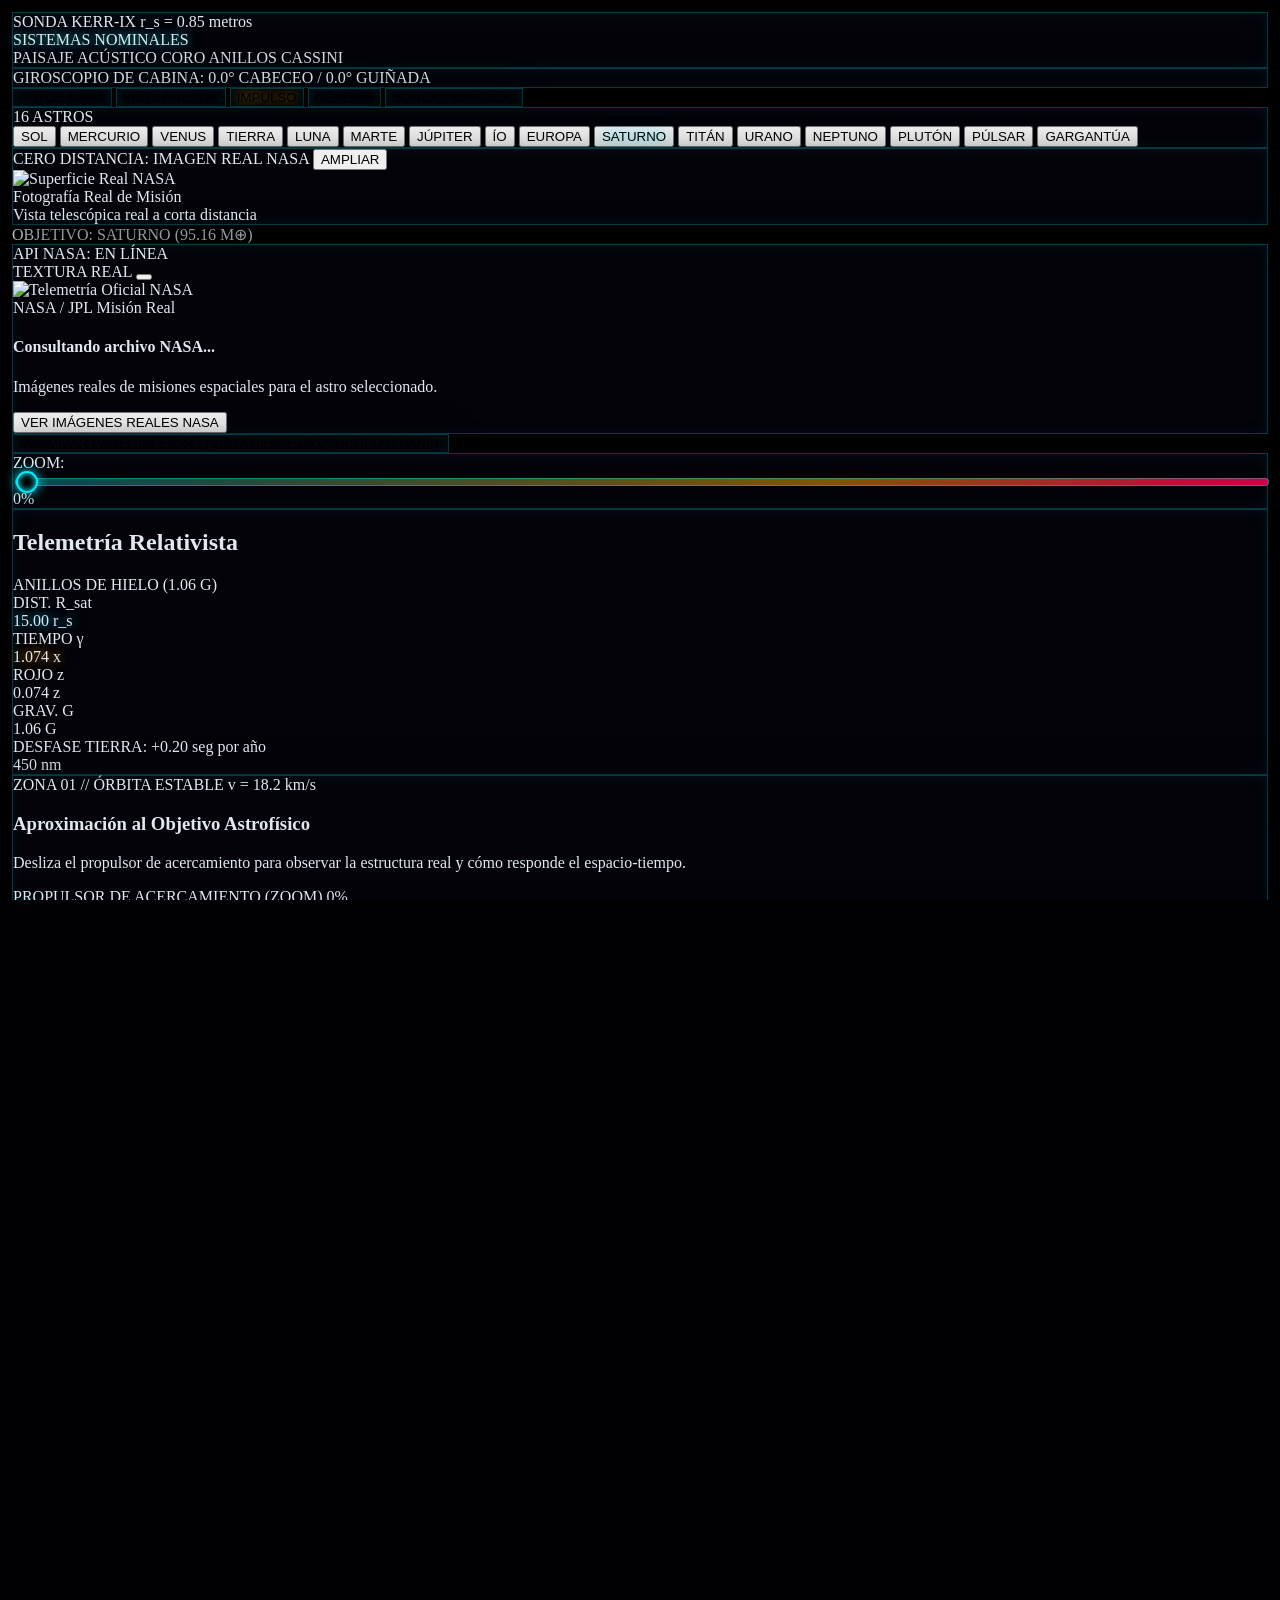
==== commit 2e91e279: "Audios reales de NASA y Chandra; Génesis con cámara y nube de gas propias por tipo de astro" ====
--- a/event_horizon_viaje_interactivo_hacia_un_agujero_negro.html
+++ b/event_horizon_viaje_interactivo_hacia_un_agujero_negro.html
@@ -2,7 +2,8 @@
 <html lang="es" class="dark">
 <head>
     <meta charset="UTF-8">
-    <meta name="viewport" content="width=device-width, initial-scale=1.0">
+    <meta name="viewport" content="width=device-width, initial-scale=1.0, viewport-fit=cover">
+    <meta name="theme-color" content="#010103">
     <title>Event Horizon - Laboratorio Comparativo de Gravedad Relativista & Telemetría NASA</title>
     
     <!-- Google Fonts: Inter & JetBrains Mono -->
@@ -199,9 +200,78 @@
         .no-scrollbar::-webkit-scrollbar {
             height: 3px;
         }
+        .no-scrollbar { scrollbar-width: thin; }
+
+        /* Firefox range slider */
+        input[type=range].hud-slider::-moz-range-track {
+            height: 8px;
+            background: linear-gradient(90deg, rgba(0,240,255,0.3) 0%, rgba(255,170,0,0.5) 65%, rgba(255,0,85,0.8) 100%);
+            border-radius: 999px;
+            border: 1px solid rgba(0, 240, 255, 0.35);
+        }
+        input[type=range].hud-slider::-moz-range-thumb {
+            height: 20px;
+            width: 20px;
+            border-radius: 50%;
+            background: #010103;
+            border: 2px solid #00f0ff;
+            box-shadow: 0 0 12px #00f0ff, inset 0 0 6px #00f0ff;
+            cursor: pointer;
+        }
+        input[type=range].hud-slider { touch-action: pan-y; }
+
+        /* Visible keyboard focus */
+        button:focus-visible, input:focus-visible, [tabindex]:focus-visible {
+            outline: 2px solid #00f0ff;
+            outline-offset: 2px;
+        }
+
+        /* Full-height shell that respects mobile browser bars & notches */
+        .hud-shell {
+            height: 100vh;
+            height: 100dvh;
+            max-height: 100vh;
+            max-height: 100dvh;
+            padding: max(0.375rem, env(safe-area-inset-top)) max(0.375rem, env(safe-area-inset-right)) max(0.375rem, env(safe-area-inset-bottom)) max(0.375rem, env(safe-area-inset-left));
+        }
+        @media (min-width: 640px) {
+            .hud-shell {
+                padding: max(0.75rem, env(safe-area-inset-top)) max(0.75rem, env(safe-area-inset-right)) max(0.75rem, env(safe-area-inset-bottom)) max(0.75rem, env(safe-area-inset-left));
+            }
+        }
+
+        /* Small screens: legible minimum type size and bigger touch targets */
+        @media (max-width: 639px) {
+            html body .text-\[8px\] { font-size: 9.5px; }
+            html body .text-\[9px\] { font-size: 10px; }
+            input[type=range].hud-slider::-webkit-slider-thumb { height: 24px; width: 24px; margin-top: -9px; }
+        }
+
+        /* Genesis caption card */
+        .genesis-card {
+            opacity: 0;
+            transform: translateY(8px) scale(0.97);
+            transition: opacity 250ms cubic-bezier(0.23, 1, 0.32, 1), transform 250ms cubic-bezier(0.23, 1, 0.32, 1);
+        }
+        .genesis-card.is-on { opacity: 1; transform: none; }
+        .genesis-step {
+            transition: opacity 250ms cubic-bezier(0.23, 1, 0.32, 1), transform 250ms cubic-bezier(0.23, 1, 0.32, 1);
+        }
+        .genesis-step.is-swapping { opacity: 0; transform: translateY(4px); }
+        @media (prefers-reduced-motion: reduce) {
+            .genesis-card, .genesis-card.is-on, .genesis-step, .genesis-step.is-swapping { transform: none; }
+        }
+
+        /* Reduced motion */
+        @media (prefers-reduced-motion: reduce) {
+            .animate-spin-slow, .animate-spin-reverse, .animate-ping, .animate-pulse, .alarm-active {
+                animation: none !important;
+            }
+            *, *::before, *::after { transition-duration: 0.01ms !important; }
+        }
     </style>
 </head>
-<body class="relative w-screen h-screen overflow-hidden bg-void font-sans antialiased select-none">
+<body class="relative w-full h-[100dvh] overflow-hidden bg-void font-sans antialiased select-none">
 
     <!-- 1. BACKGROUND LAYER: Three.js 3D Canvas -->
     <div id="canvas-container" class="absolute inset-0 w-full h-full z-0 cursor-grab active:cursor-grabbing"></div>
@@ -214,7 +284,7 @@
     <div class="absolute inset-0 cockpit-frame z-10"></div>
 
     <!-- 3. COCKPIT HUD (Full Screen Overlay) -->
-    <div class="relative z-20 flex flex-col justify-between w-full h-screen max-h-screen p-1.5 sm:p-3 overflow-y-auto overflow-x-hidden pointer-events-none gap-2">
+    <div class="hud-shell relative z-20 flex flex-col justify-between w-full overflow-y-auto overflow-x-hidden pointer-events-none gap-2">
 
         <!-- ==================== TOP BAR: FLIGHT INSTRUMENTS ==================== -->
         <header class="flex flex-wrap items-center justify-between w-full gap-2 pointer-events-auto shrink-0">
@@ -250,7 +320,7 @@
             </div>
 
             <!-- Center: Gyroscope & Pitch/Yaw Indicator in Spanish -->
-            <div class="hidden lg:flex items-center gap-2 glass-hud rounded-xl px-3 py-1.5 font-mono text-[10px] text-slate-300">
+            <div class="hidden 2xl:flex items-center gap-2 glass-hud rounded-xl px-3 py-1.5 font-mono text-[10px] text-slate-300">
                 <i data-lucide="compass" class="w-3.5 h-3.5 text-singularity-cyan"></i>
                 <span>GIROSCOPIO DE CABINA:</span>
                 <span id="gyro-value" class="text-singularity-cyan font-bold">0.0° CABECEO / 0.0° GUIÑADA</span>
@@ -258,74 +328,90 @@
 
             <!-- Right Controls: NASA Live API, Ring Skim Camera, Warp Boost & Web Audio -->
             <div class="flex items-center gap-1.5 flex-wrap">
-                <a href="index.html" class="glass-hud rounded-xl px-2.5 py-1.5 text-singularity-cyan text-[10px] sm:text-xs font-mono hover:text-white focus:outline focus:outline-2" aria-label="Volver a la página de inicio">← INICIO</a>
-                <button id="nasa-live-btn" class="glass-hud hover:border-singularity-emerald/80 active:scale-95 transition-all duration-200 rounded-xl px-2.5 py-1.5 flex items-center gap-1.5 group border-singularity-emerald/40" title="Abrir Galería Oficial de Misiones NASA en Tiempo Real">
+                <button id="nasa-live-btn" type="button" aria-label="Fotos NASA" class="glass-hud hover:border-singularity-emerald/80 active:scale-95 transition-all duration-200 rounded-xl p-2 sm:px-2.5 sm:py-1.5 flex items-center gap-1.5 group border-singularity-emerald/40" title="Abrir Galería Oficial de Misiones NASA en Tiempo Real">
                     <span class="w-2 h-2 rounded-full bg-singularity-emerald animate-ping"></span>
                     <i data-lucide="satellite" class="w-3.5 h-3.5 text-singularity-emerald"></i>
-                    <span class="font-mono text-[10px] sm:text-xs font-bold text-singularity-emerald tracking-wider">FOTOS NASA</span>
+                    <span class="hidden sm:inline font-mono text-[10px] sm:text-xs font-bold text-singularity-emerald tracking-wider">FOTOS NASA</span>
                 </button>
 
-                <button id="skim-btn" class="glass-hud hover:border-singularity-cyan/80 active:scale-95 transition-all duration-200 rounded-xl px-2.5 py-1.5 flex items-center gap-1.5 group" title="Vuelo rasante sobre los anillos de hielo 3D">
+                <button id="skim-btn" type="button" aria-label="Vista anillos" class="glass-hud hover:border-singularity-cyan/80 active:scale-95 transition-all duration-200 rounded-xl p-2 sm:px-2.5 sm:py-1.5 flex items-center gap-1.5 group" title="Vuelo rasante sobre los anillos de hielo 3D">
                     <i data-lucide="disc" class="w-3.5 h-3.5 text-singularity-cyan group-hover:rotate-45 transition-transform"></i>
-                    <span id="skim-label" class="font-mono text-[10px] sm:text-xs font-bold text-singularity-cyan tracking-wider">VISTA ANILLOS</span>
+                    <span id="skim-label" class="hidden sm:inline font-mono text-[10px] sm:text-xs font-bold text-singularity-cyan tracking-wider">VISTA ANILLOS</span>
                 </button>
 
-                <button id="warp-btn" class="glass-hud hover:border-singularity-amber/80 active:scale-95 transition-all duration-200 rounded-xl px-2.5 py-1.5 flex items-center gap-1.5 group">
+                <button id="warp-btn" type="button" aria-label="Impulso" class="glass-hud hover:border-singularity-amber/80 active:scale-95 transition-all duration-200 rounded-xl p-2 sm:px-2.5 sm:py-1.5 flex items-center gap-1.5 group">
                     <i data-lucide="zap" class="w-3.5 h-3.5 text-singularity-amber group-hover:scale-110 transition-transform"></i>
-                    <span class="font-mono text-[10px] sm:text-xs font-bold text-singularity-amber glow-amber tracking-wider">IMPULSO</span>
+                    <span class="hidden sm:inline font-mono text-[10px] sm:text-xs font-bold text-singularity-amber glow-amber tracking-wider">IMPULSO</span>
                 </button>
 
-                <button id="audio-btn" class="glass-hud hover:border-singularity-cyan/80 active:scale-95 transition-all duration-200 rounded-xl px-2.5 py-1.5 flex items-center gap-1.5">
+                <button id="genesis-btn" type="button" aria-label="Génesis: cómo se formó este astro" class="glass-hud hover:border-singularity-violet/80 active:scale-95 transition-all duration-200 rounded-xl p-2 sm:px-2.5 sm:py-1.5 flex items-center gap-1.5 group border-singularity-violet/50">
+                    <i data-lucide="sparkles" class="w-3.5 h-3.5 text-purple-300 group-hover:scale-110 transition-transform"></i>
+                    <span class="hidden sm:inline font-mono text-[10px] sm:text-xs font-bold text-purple-300 tracking-wider">GÉNESIS</span>
+                </button>
+
+                <button id="audio-btn" type="button" aria-label="Activar o desactivar sonido" aria-pressed="false" class="glass-hud hover:border-singularity-cyan/80 active:scale-95 transition-all duration-200 rounded-xl p-2 sm:px-2.5 sm:py-1.5 flex items-center gap-1.5">
                     <i id="audio-icon" data-lucide="volume-x" class="w-3.5 h-3.5 text-slate-400"></i>
-                    <span id="audio-label" class="font-mono text-[10px] sm:text-xs font-semibold text-slate-300">SONIDO: APAGADO</span>
+                    <span id="audio-label" class="hidden sm:inline font-mono text-[10px] sm:text-xs font-semibold text-slate-300">SONIDO: APAGADO</span>
                 </button>
             </div>
 
         </header>
 
         <!-- ==================== MIDDLE AREA: LEFT VERTICAL PLANET BAR + CENTER RETICLE + RIGHT NASA WIDGET ==================== -->
-        <div class="relative flex-1 min-h-0 flex items-center justify-between w-full gap-2 my-0.5 pointer-events-none">
+        <div class="relative flex-1 min-h-0 flex flex-col md:flex-row items-stretch md:items-center justify-between w-full gap-2 my-0.5 pointer-events-none">
 
             <!-- LEFT VERTICAL SIDEBAR: 12 Celestial Bodies Selector -->
-            <nav aria-label="Selector vertical de cuerpos celestes" class="glass-hud rounded-2xl p-1.5 sm:p-2 flex flex-col gap-1 max-h-full overflow-y-auto no-scrollbar pointer-events-auto w-28 sm:w-36 shrink-0 border border-singularity-cyan/30 shadow-2xl">
-                <div class="text-[8px] sm:text-[9px] font-mono text-singularity-cyan uppercase tracking-wider font-bold px-1.5 py-0.5 border-b border-white/10 flex items-center justify-between">
-                    <span>12 ASTROS</span>
+            <nav aria-label="Selector vertical de cuerpos celestes" class="glass-hud rounded-2xl p-1.5 sm:p-2 flex flex-row md:flex-col gap-1 md:max-h-full overflow-x-auto md:overflow-x-hidden md:overflow-y-auto no-scrollbar pointer-events-auto w-full md:w-36 shrink-0 border border-singularity-cyan/30 shadow-2xl">
+                <div class="hidden md:flex text-[8px] sm:text-[9px] font-mono text-singularity-cyan uppercase tracking-wider font-bold px-1.5 py-0.5 border-b border-white/10 items-center justify-between">
+                    <span>16 ASTROS</span>
                     <i data-lucide="orbit" class="w-3 h-3"></i>
                 </div>
-                <button type="button" data-target="sun" class="target-btn w-full text-left px-2 py-1 rounded-lg font-mono text-[10px] sm:text-[11px] font-bold transition-all duration-200 border border-transparent text-slate-300 hover:text-white hover:bg-white/5 flex items-center gap-2">
+                <button type="button" data-target="sun" class="target-btn shrink-0 w-auto md:w-full text-left px-2.5 md:px-2 py-1.5 md:py-1 rounded-lg font-mono text-[10px] sm:text-[11px] font-bold transition-all duration-200 border border-transparent text-slate-300 hover:text-white hover:bg-white/5 flex items-center gap-2">
                     <span class="w-2 h-2 rounded-full bg-yellow-400 shadow-[0_0_8px_#facc15] shrink-0"></span><span class="truncate">SOL</span>
                 </button>
-                <button type="button" data-target="mercury" class="target-btn w-full text-left px-2 py-1 rounded-lg font-mono text-[10px] sm:text-[11px] font-bold transition-all duration-200 border border-transparent text-slate-300 hover:text-white hover:bg-white/5 flex items-center gap-2">
+                <button type="button" data-target="mercury" class="target-btn shrink-0 w-auto md:w-full text-left px-2.5 md:px-2 py-1.5 md:py-1 rounded-lg font-mono text-[10px] sm:text-[11px] font-bold transition-all duration-200 border border-transparent text-slate-300 hover:text-white hover:bg-white/5 flex items-center gap-2">
                     <span class="w-2 h-2 rounded-full bg-stone-400 shrink-0"></span><span class="truncate">MERCURIO</span>
                 </button>
-                <button type="button" data-target="venus" class="target-btn w-full text-left px-2 py-1 rounded-lg font-mono text-[10px] sm:text-[11px] font-bold transition-all duration-200 border border-transparent text-slate-300 hover:text-white hover:bg-white/5 flex items-center gap-2">
+                <button type="button" data-target="venus" class="target-btn shrink-0 w-auto md:w-full text-left px-2.5 md:px-2 py-1.5 md:py-1 rounded-lg font-mono text-[10px] sm:text-[11px] font-bold transition-all duration-200 border border-transparent text-slate-300 hover:text-white hover:bg-white/5 flex items-center gap-2">
                     <span class="w-2 h-2 rounded-full bg-amber-400 shrink-0"></span><span class="truncate">VENUS</span>
                 </button>
-                <button type="button" data-target="earth" class="target-btn w-full text-left px-2 py-1 rounded-lg font-mono text-[10px] sm:text-[11px] font-bold transition-all duration-200 border border-transparent text-slate-300 hover:text-white hover:bg-white/5 flex items-center gap-2">
+                <button type="button" data-target="earth" class="target-btn shrink-0 w-auto md:w-full text-left px-2.5 md:px-2 py-1.5 md:py-1 rounded-lg font-mono text-[10px] sm:text-[11px] font-bold transition-all duration-200 border border-transparent text-slate-300 hover:text-white hover:bg-white/5 flex items-center gap-2">
                     <span class="w-2 h-2 rounded-full bg-sky-400 shrink-0"></span><span class="truncate">TIERRA</span>
                 </button>
-                <button type="button" data-target="moon" class="target-btn w-full text-left px-2 py-1 rounded-lg font-mono text-[10px] sm:text-[11px] font-bold transition-all duration-200 border border-transparent text-slate-300 hover:text-white hover:bg-white/5 flex items-center gap-2">
+                <button type="button" data-target="moon" class="target-btn shrink-0 w-auto md:w-full text-left px-2.5 md:px-2 py-1.5 md:py-1 rounded-lg font-mono text-[10px] sm:text-[11px] font-bold transition-all duration-200 border border-transparent text-slate-300 hover:text-white hover:bg-white/5 flex items-center gap-2">
                     <span class="w-2 h-2 rounded-full bg-slate-300 shrink-0"></span><span class="truncate">LUNA</span>
                 </button>
-                <button type="button" data-target="mars" class="target-btn w-full text-left px-2 py-1 rounded-lg font-mono text-[10px] sm:text-[11px] font-bold transition-all duration-200 border border-transparent text-slate-300 hover:text-white hover:bg-white/5 flex items-center gap-2">
+                <button type="button" data-target="mars" class="target-btn shrink-0 w-auto md:w-full text-left px-2.5 md:px-2 py-1.5 md:py-1 rounded-lg font-mono text-[10px] sm:text-[11px] font-bold transition-all duration-200 border border-transparent text-slate-300 hover:text-white hover:bg-white/5 flex items-center gap-2">
                     <span class="w-2 h-2 rounded-full bg-red-500 shrink-0"></span><span class="truncate">MARTE</span>
                 </button>
-                <button type="button" data-target="jupiter" class="target-btn w-full text-left px-2 py-1 rounded-lg font-mono text-[10px] sm:text-[11px] font-bold transition-all duration-200 border border-transparent text-slate-300 hover:text-white hover:bg-white/5 flex items-center gap-2">
+                <button type="button" data-target="jupiter" class="target-btn shrink-0 w-auto md:w-full text-left px-2.5 md:px-2 py-1.5 md:py-1 rounded-lg font-mono text-[10px] sm:text-[11px] font-bold transition-all duration-200 border border-transparent text-slate-300 hover:text-white hover:bg-white/5 flex items-center gap-2">
                     <span class="w-2 h-2 rounded-full bg-orange-400 shrink-0"></span><span class="truncate">JÚPITER</span>
                 </button>
-                <button type="button" data-target="saturn" class="target-btn w-full text-left px-2 py-1 rounded-lg font-mono text-[10px] sm:text-[11px] font-bold transition-all duration-200 border border-singularity-cyan bg-singularity-cyan/20 text-singularity-cyan glow-cyan flex items-center gap-2">
+                <button type="button" data-target="io" class="target-btn shrink-0 w-auto md:w-full text-left px-2.5 md:px-2 py-1.5 md:py-1 rounded-lg font-mono text-[10px] sm:text-[11px] font-bold transition-all duration-200 border border-transparent text-slate-300 hover:text-white hover:bg-white/5 flex items-center gap-2">
+                    <span class="w-2 h-2 rounded-full bg-yellow-300 shadow-[0_0_8px_#fde047] shrink-0"></span><span class="truncate">ÍO</span>
+                </button>
+                <button type="button" data-target="europa" class="target-btn shrink-0 w-auto md:w-full text-left px-2.5 md:px-2 py-1.5 md:py-1 rounded-lg font-mono text-[10px] sm:text-[11px] font-bold transition-all duration-200 border border-transparent text-slate-300 hover:text-white hover:bg-white/5 flex items-center gap-2">
+                    <span class="w-2 h-2 rounded-full bg-sky-100 shrink-0"></span><span class="truncate">EUROPA</span>
+                </button>
+                <button type="button" data-target="saturn" class="target-btn shrink-0 w-auto md:w-full text-left px-2.5 md:px-2 py-1.5 md:py-1 rounded-lg font-mono text-[10px] sm:text-[11px] font-bold transition-all duration-200 border border-singularity-cyan bg-singularity-cyan/20 text-singularity-cyan glow-cyan flex items-center gap-2">
                     <span class="w-2 h-2 rounded-full bg-amber-200 shadow-[0_0_8px_#fde68a] shrink-0"></span><span class="truncate">SATURNO</span>
                 </button>
-                <button type="button" data-target="uranus" class="target-btn w-full text-left px-2 py-1 rounded-lg font-mono text-[10px] sm:text-[11px] font-bold transition-all duration-200 border border-transparent text-slate-300 hover:text-white hover:bg-white/5 flex items-center gap-2">
+                <button type="button" data-target="titan" class="target-btn shrink-0 w-auto md:w-full text-left px-2.5 md:px-2 py-1.5 md:py-1 rounded-lg font-mono text-[10px] sm:text-[11px] font-bold transition-all duration-200 border border-transparent text-slate-300 hover:text-white hover:bg-white/5 flex items-center gap-2">
+                    <span class="w-2 h-2 rounded-full bg-orange-300 shrink-0"></span><span class="truncate">TITÁN</span>
+                </button>
+                <button type="button" data-target="uranus" class="target-btn shrink-0 w-auto md:w-full text-left px-2.5 md:px-2 py-1.5 md:py-1 rounded-lg font-mono text-[10px] sm:text-[11px] font-bold transition-all duration-200 border border-transparent text-slate-300 hover:text-white hover:bg-white/5 flex items-center gap-2">
                     <span class="w-2 h-2 rounded-full bg-teal-300 shrink-0"></span><span class="truncate">URANO</span>
                 </button>
-                <button type="button" data-target="neptune" class="target-btn w-full text-left px-2 py-1 rounded-lg font-mono text-[10px] sm:text-[11px] font-bold transition-all duration-200 border border-transparent text-slate-300 hover:text-white hover:bg-white/5 flex items-center gap-2">
+                <button type="button" data-target="neptune" class="target-btn shrink-0 w-auto md:w-full text-left px-2.5 md:px-2 py-1.5 md:py-1 rounded-lg font-mono text-[10px] sm:text-[11px] font-bold transition-all duration-200 border border-transparent text-slate-300 hover:text-white hover:bg-white/5 flex items-center gap-2">
                     <span class="w-2 h-2 rounded-full bg-blue-500 shrink-0"></span><span class="truncate">NEPTUNO</span>
                 </button>
-                <button type="button" data-target="pulsar" class="target-btn w-full text-left px-2 py-1 rounded-lg font-mono text-[10px] sm:text-[11px] font-bold transition-all duration-200 border border-transparent text-slate-300 hover:text-white hover:bg-white/5 flex items-center gap-2">
+                <button type="button" data-target="pluto" class="target-btn shrink-0 w-auto md:w-full text-left px-2.5 md:px-2 py-1.5 md:py-1 rounded-lg font-mono text-[10px] sm:text-[11px] font-bold transition-all duration-200 border border-transparent text-slate-300 hover:text-white hover:bg-white/5 flex items-center gap-2">
+                    <span class="w-2 h-2 rounded-full bg-rose-200 shrink-0"></span><span class="truncate">PLUTÓN</span>
+                </button>
+                <button type="button" data-target="pulsar" class="target-btn shrink-0 w-auto md:w-full text-left px-2.5 md:px-2 py-1.5 md:py-1 rounded-lg font-mono text-[10px] sm:text-[11px] font-bold transition-all duration-200 border border-transparent text-slate-300 hover:text-white hover:bg-white/5 flex items-center gap-2">
                     <span class="w-2 h-2 rounded-full bg-singularity-cyan shadow-[0_0_8px_#00f0ff] shrink-0"></span><span class="truncate">PÚLSAR</span>
                 </button>
-                <button type="button" data-target="gargantua" class="target-btn w-full text-left px-2 py-1 rounded-lg font-mono text-[10px] sm:text-[11px] font-bold transition-all duration-200 border border-transparent text-slate-300 hover:text-white hover:bg-white/5 flex items-center gap-2">
+                <button type="button" data-target="gargantua" class="target-btn shrink-0 w-auto md:w-full text-left px-2.5 md:px-2 py-1.5 md:py-1 rounded-lg font-mono text-[10px] sm:text-[11px] font-bold transition-all duration-200 border border-transparent text-slate-300 hover:text-white hover:bg-white/5 flex items-center gap-2">
                     <span class="w-2 h-2 rounded-full bg-singularity-crimson shadow-[0_0_8px_#ff0055] shrink-0"></span><span class="truncate">GARGANTÚA</span>
                 </button>
             </nav>
@@ -360,7 +446,7 @@
                 </div>
 
                 <div class="mt-1.5 text-center font-mono">
-                    <span id="target-lock-text" class="text-[8px] sm:text-[9px] tracking-[0.12em] uppercase text-singularity-cyan/90 bg-void/80 px-2 py-0.5 rounded border border-singularity-cyan/25 shadow-lg">
+                    <span id="target-lock-text" class="inline-block max-w-[88vw] truncate align-middle text-[8px] sm:text-[9px] tracking-[0.12em] uppercase text-singularity-cyan/90 bg-void/80 px-2 py-0.5 rounded border border-singularity-cyan/25 shadow-lg">
                         OBJETIVO: SATURNO (95.16 M⊕)
                     </span>
                 </div>
@@ -405,24 +491,24 @@
         <!-- ==================== BOTTOM BAR: ULTRA-COMPACT & COLLAPSIBLE CONTROL DECK ==================== -->
         <div class="w-full pointer-events-auto shrink-0 flex flex-col gap-1">
             <!-- Quick Collapse / View Clear Toggle Bar -->
-            <div class="flex items-center justify-between px-1">
-                <button id="toggle-bottom-hud-btn" type="button" class="glass-hud hover:border-singularity-cyan px-2.5 py-0.5 rounded-t-lg font-mono text-[9px] font-bold text-singularity-cyan flex items-center gap-1.5 transition-all shadow-md">
+            <div class="flex items-center justify-between gap-2 px-1">
+                <button id="toggle-bottom-hud-btn" type="button" aria-expanded="true" aria-controls="bottom-hud-deck" class="shrink-0 glass-hud hover:border-singularity-cyan px-2.5 py-1 sm:py-0.5 rounded-t-lg font-mono text-[9px] font-bold text-singularity-cyan flex items-center gap-1.5 transition-all shadow-md">
                     <i id="toggle-bottom-hud-icon" data-lucide="chevron-down" class="w-3 h-3"></i>
-                    <span id="toggle-bottom-hud-label">MINIMIZAR PANEL INFERIOR (VISTA DESPEJADA)</span>
+                    <span id="toggle-bottom-hud-label" class="hidden sm:inline">MINIMIZAR PANEL INFERIOR (VISTA DESPEJADA)</span><span id="toggle-bottom-hud-short" class="sm:hidden">OCULTAR PANEL</span>
                 </button>
 
                 <!-- Always-Accessible Mini Zoom Slider when Bottom HUD is collapsed -->
-                <div id="mini-zoom-bar" class="hidden items-center gap-2 glass-hud px-3 py-0.5 rounded-full border border-singularity-cyan/40 w-64 sm:w-80">
+                <div id="mini-zoom-bar" class="hidden items-center gap-2 glass-hud px-3 py-0.5 rounded-full border border-singularity-cyan/40 flex-1 min-w-0 max-w-xs sm:max-w-sm">
                     <span class="font-mono text-[9px] text-singularity-cyan shrink-0">ZOOM:</span>
-                    <input id="mini-descent-slider" type="range" min="0" max="100" step="0.1" value="0" class="hud-slider">
+                    <input id="mini-descent-slider" type="range" aria-label="Zoom rápido" min="0" max="100" step="0.1" value="0" class="hud-slider">
                     <span id="mini-descent-percentage" class="font-mono text-[9px] font-bold text-white shrink-0">0%</span>
                 </div>
             </div>
 
-            <footer id="bottom-hud-deck" class="grid grid-cols-1 lg:grid-cols-12 gap-1.5 items-stretch w-full transition-all duration-300">
+            <footer id="bottom-hud-deck" class="grid grid-cols-1 lg:grid-cols-12 gap-1.5 items-stretch w-full max-h-[46dvh] overflow-y-auto no-scrollbar lg:max-h-none lg:overflow-visible transition-all duration-300">
 
                 <!-- Left Column (4 cols): Compact Relativistic & Planetary Telemetry -->
-                <div id="telemetry-panel" class="lg:col-span-4 glass-hud rounded-xl p-2 transition-all duration-300 flex flex-col justify-between">
+                <div id="telemetry-panel" class="order-3 lg:order-none lg:col-span-4 glass-hud rounded-xl p-2 transition-all duration-300 flex flex-col justify-between">
                     <div class="flex items-center justify-between mb-1 border-b border-singularity-cyan/20 pb-0.5">
                         <div class="flex items-center gap-1">
                             <i data-lucide="activity" class="w-3 h-3 text-singularity-cyan"></i>
@@ -491,7 +577,7 @@
                 </div>
 
                 <!-- Center Column (5 cols): Compact Main Descent Control & Narrative Card -->
-                <div id="story-card" class="lg:col-span-5 glass-hud rounded-xl p-2 sm:p-2.5 flex flex-col justify-between transition-all duration-300">
+                <div id="story-card" class="order-1 lg:order-none lg:col-span-5 glass-hud rounded-xl p-2 sm:p-2.5 flex flex-col justify-between transition-all duration-300">
                     <div>
                         <div class="flex items-center justify-between gap-2">
                             <span id="zone-badge" class="px-1.5 py-0.5 text-[8px] font-mono font-bold uppercase tracking-wider rounded bg-singularity-cyan/20 text-singularity-cyan border border-singularity-cyan/40">
@@ -506,7 +592,7 @@
                                 Aproximación al Objetivo Astrofísico
                             </h3>
                         </div>
-                        <p id="story-desc" class="text-[10px] text-slate-300 leading-tight mt-0.5 line-clamp-1">
+                        <p id="story-desc" class="text-[10px] text-slate-300 leading-tight mt-0.5 line-clamp-2 lg:line-clamp-1">
                             Desliza el propulsor de acercamiento para observar la estructura real y cómo responde el espacio-tiempo.
                         </p>
                     </div>
@@ -523,16 +609,16 @@
                         <input id="descent-slider" type="range" min="0" max="100" step="0.1" value="0" class="hud-slider" aria-label="Control de descenso hacia el objetivo">
 
                         <div class="grid grid-cols-4 text-[8px] font-mono text-slate-400 mt-0.5">
-                            <button type="button" data-milestone="0" class="milestone-btn text-left hover:text-singularity-cyan transition-colors leading-tight">
+                            <button type="button" data-milestone="0" class="milestone-btn py-1 lg:py-0 text-left hover:text-singularity-cyan transition-colors leading-tight">
                                 <span id="m1-val" class="font-bold text-singularity-cyan">15 r_s</span> · <span id="m1-lbl">Lejos</span>
                             </button>
-                            <button type="button" data-milestone="48" class="milestone-btn text-center hover:text-singularity-amber transition-colors leading-tight">
+                            <button type="button" data-milestone="48" class="milestone-btn py-1 lg:py-0 text-center hover:text-singularity-amber transition-colors leading-tight">
                                 <span id="m2-val" class="font-bold text-singularity-amber">6 r_s</span> · <span id="m2-lbl">Media</span>
                             </button>
-                            <button type="button" data-milestone="78" class="milestone-btn text-center hover:text-rose-400 transition-colors leading-tight">
+                            <button type="button" data-milestone="78" class="milestone-btn py-1 lg:py-0 text-center hover:text-rose-400 transition-colors leading-tight">
                                 <span id="m3-val" class="font-bold text-rose-400">2.2 r_s</span> · <span id="m3-lbl">Cerca</span>
                             </button>
-                            <button type="button" data-milestone="100" class="milestone-btn text-right hover:text-singularity-crimson transition-colors leading-tight">
+                            <button type="button" data-milestone="100" class="milestone-btn py-1 lg:py-0 text-right hover:text-singularity-crimson transition-colors leading-tight">
                                 <span id="m4-val" class="font-bold text-singularity-crimson">1.05 r_s</span> · <span id="m4-lbl">Borde</span>
                             </button>
                         </div>
@@ -540,7 +626,7 @@
                 </div>
 
                 <!-- Right Column (3 cols): Compact Interactive Module Launchers -->
-                <div class="lg:col-span-3 grid grid-cols-3 lg:grid-cols-1 gap-1">
+                <div class="order-2 lg:order-none lg:col-span-3 grid grid-cols-3 lg:grid-cols-1 gap-1">
                     <button id="open-spaghetti-btn" class="glass-hud hover:border-singularity-amber/80 active:scale-[0.98] transition-all duration-200 rounded-xl px-2 py-1 text-left group flex items-center justify-between">
                         <div class="flex items-center gap-1.5 min-w-0">
                             <i data-lucide="maximize-2" class="w-3.5 h-3.5 text-singularity-amber shrink-0 group-hover:scale-110 transition-transform"></i>
@@ -579,29 +665,50 @@
 
     </div>
 
+    <!-- GENESIS: scientific formation timeline caption -->
+    <div class="fixed inset-x-0 top-[17%] sm:top-[14%] z-30 flex justify-center px-4 pointer-events-none">
+        <div id="genesis-card" class="genesis-card glass-hud rounded-2xl border border-singularity-violet/50 w-full max-w-md p-3 sm:p-4" role="status" aria-live="polite" hidden>
+            <div class="flex items-center justify-between gap-2 mb-1.5">
+                <span id="genesis-kicker" class="font-mono text-[9px] sm:text-[10px] font-bold tracking-widest text-purple-300 uppercase">GÉNESIS</span>
+                <button id="genesis-skip" type="button" class="pointer-events-auto font-mono text-[9px] sm:text-[10px] px-2 py-1 rounded-lg bg-white/5 hover:bg-white/10 border border-white/15 text-slate-300">SALTAR</button>
+            </div>
+            <div id="genesis-step" class="genesis-step">
+                <div id="genesis-title" class="text-xs sm:text-sm font-bold text-white"></div>
+                <p id="genesis-text" class="text-[11px] sm:text-xs text-slate-300 leading-snug mt-1"></p>
+            </div>
+            <div class="mt-2.5 h-1 w-full rounded-full bg-white/10 overflow-hidden">
+                <div id="genesis-bar" class="h-full w-full origin-left bg-gradient-to-r from-singularity-violet via-singularity-amber to-singularity-cyan" style="transform: scaleX(0);"></div>
+            </div>
+        </div>
+    </div>
+
     <!-- ========================================================================= -->
     <!-- 4. MODAL POPUPS (Glassmorphic)                                            -->
     <!-- ========================================================================= -->
 
     <!-- MODAL 1: Spaghettification & Planetary Gravity Simulator -->
-    <div id="modal-spaghetti" class="fixed inset-0 z-50 hidden items-center justify-center p-3 bg-void/80 backdrop-blur-md">
-        <div class="glass-hud rounded-2xl max-w-xl w-full p-4 sm:p-5 border border-singularity-amber/40 shadow-2xl space-y-3 max-h-[92vh] overflow-y-auto">
+    <div id="modal-spaghetti" role="dialog" aria-modal="true" class="fixed inset-0 z-50 hidden items-center justify-center p-3 bg-void/80 backdrop-blur-md">
+        <div class="glass-hud rounded-2xl max-w-xl w-full p-4 sm:p-5 border border-singularity-amber/40 shadow-2xl space-y-3 max-h-[92dvh] overflow-y-auto">
             <div class="flex items-center justify-between border-b border-white/10 pb-2">
                 <div class="flex items-center gap-2">
                     <i data-lucide="maximize-2" class="w-4 h-4 text-singularity-amber"></i>
                     <div>
                         <h3 class="font-mono text-xs sm:text-sm font-bold text-white uppercase">Simulador Biodinámico: Gravedad Planetaria vs. Espaguetificación</h3>
-                        <p id="spaghetti-Astro-subtitle" class="font-mono text-[9px] text-singularity-cyan">SELECCIONA CUALQUIERA DE LOS 12 ASTROS PARA COMPARAR SU EFECTO EN EL CUERPO HUMANO</p>
+                        <p id="spaghetti-Astro-subtitle" class="font-mono text-[9px] text-singularity-cyan">SELECCIONA CUALQUIERA DE LOS 16 ASTROS PARA COMPARAR SU EFECTO EN EL CUERPO HUMANO</p>
                     </div>
                 </div>
-                <button type="button" data-close-modal="modal-spaghetti" class="text-slate-400 hover:text-white p-1">
+                <button type="button" data-close-modal="modal-spaghetti" aria-label="Cerrar" class="shrink-0 text-slate-400 hover:text-white p-2 -m-1 rounded-lg">
                     <i data-lucide="x" class="w-4 h-4"></i>
                 </button>
             </div>
 
             <!-- Selector of all 12 Celestial Bodies inside the Gravity Simulator -->
-            <div class="grid grid-cols-4 sm:grid-cols-6 gap-1">
+            <div class="grid grid-cols-3 sm:grid-cols-4 md:grid-cols-6 gap-1">
+                <button type="button" data-spaghetti-preset="pluto" class="spaghetti-preset-btn px-1.5 py-1 rounded bg-white/5 hover:bg-white/10 font-mono text-[9px] text-slate-300 border border-white/10 truncate">Plutón (0.06G)</button>
+                <button type="button" data-spaghetti-preset="europa" class="spaghetti-preset-btn px-1.5 py-1 rounded bg-white/5 hover:bg-white/10 font-mono text-[9px] text-slate-300 border border-white/10 truncate">Europa (0.13G)</button>
+                <button type="button" data-spaghetti-preset="titan" class="spaghetti-preset-btn px-1.5 py-1 rounded bg-white/5 hover:bg-white/10 font-mono text-[9px] text-slate-300 border border-white/10 truncate">Titán (0.14G)</button>
                 <button type="button" data-spaghetti-preset="moon" class="spaghetti-preset-btn px-1.5 py-1 rounded bg-white/5 hover:bg-white/10 font-mono text-[9px] text-slate-300 border border-white/10 truncate">Luna (0.16G)</button>
+                <button type="button" data-spaghetti-preset="io" class="spaghetti-preset-btn px-1.5 py-1 rounded bg-white/5 hover:bg-white/10 font-mono text-[9px] text-slate-300 border border-white/10 truncate">Ío (0.18G)</button>
                 <button type="button" data-spaghetti-preset="mercury" class="spaghetti-preset-btn px-1.5 py-1 rounded bg-white/5 hover:bg-white/10 font-mono text-[9px] text-slate-300 border border-white/10 truncate">Mercurio (0.38G)</button>
                 <button type="button" data-spaghetti-preset="mars" class="spaghetti-preset-btn px-1.5 py-1 rounded bg-white/5 hover:bg-white/10 font-mono text-[9px] text-slate-300 border border-white/10 truncate">Marte (0.38G)</button>
                 <button type="button" data-spaghetti-preset="uranus" class="spaghetti-preset-btn px-1.5 py-1 rounded bg-white/5 hover:bg-white/10 font-mono text-[9px] text-slate-300 border border-white/10 truncate">Urano (0.89G)</button>
@@ -688,14 +795,14 @@
     </div>
 
     <!-- MODAL 2: Electromagnetic Laser Redshift Transmitter -->
-    <div id="modal-laser" class="fixed inset-0 z-50 hidden items-center justify-center p-3 bg-void/80 backdrop-blur-md">
-        <div class="glass-hud rounded-2xl max-w-lg w-full p-4 sm:p-5 border border-singularity-cyan/40 shadow-2xl space-y-3">
+    <div id="modal-laser" role="dialog" aria-modal="true" class="fixed inset-0 z-50 hidden items-center justify-center p-3 bg-void/80 backdrop-blur-md">
+        <div class="glass-hud rounded-2xl max-w-lg w-full p-4 sm:p-5 border border-singularity-cyan/40 shadow-2xl space-y-3 max-h-[92dvh] overflow-y-auto">
             <div class="flex items-center justify-between border-b border-white/10 pb-2">
                 <div>
                     <h3 class="font-mono text-xs sm:text-sm font-bold text-white uppercase">Transmisor Láser de Corrimiento al Rojo (Redshift)</h3>
                     <p id="laser-subtitle" class="font-mono text-[9px] text-singularity-cyan">SONDA KERR-IX ➔ RECEPTOR EN LA TIERRA</p>
                 </div>
-                <button type="button" data-close-modal="modal-laser" class="text-slate-400 hover:text-white p-1">
+                <button type="button" data-close-modal="modal-laser" aria-label="Cerrar" class="shrink-0 text-slate-400 hover:text-white p-2 -m-1 rounded-lg">
                     <i data-lucide="x" class="w-4 h-4"></i>
                 </button>
             </div>
@@ -730,16 +837,16 @@
     </div>
 
     <!-- MODAL 3: Comparative Table of 12 Celestial Bodies -->
-    <div id="modal-compare" class="fixed inset-0 z-50 hidden items-center justify-center p-3 bg-void/80 backdrop-blur-md">
-        <div class="glass-hud rounded-2xl max-w-4xl w-full p-4 sm:p-5 border border-singularity-cyan/40 shadow-2xl space-y-3 max-h-[90vh] flex flex-col">
+    <div id="modal-compare" role="dialog" aria-modal="true" class="fixed inset-0 z-50 hidden items-center justify-center p-3 bg-void/80 backdrop-blur-md">
+        <div class="glass-hud rounded-2xl max-w-4xl w-full p-4 sm:p-5 border border-singularity-cyan/40 shadow-2xl space-y-3 max-h-[90dvh] flex flex-col">
             <div class="flex items-center justify-between border-b border-white/10 pb-2 shrink-0">
-                <h3 class="font-mono text-xs sm:text-sm font-bold text-white uppercase">Tabla Comparativa Relativista (12 Astros)</h3>
-                <button type="button" data-close-modal="modal-compare" class="text-slate-400 hover:text-white p-1">
+                <h3 class="font-mono text-xs sm:text-sm font-bold text-white uppercase">Tabla Comparativa Relativista (16 Astros)</h3>
+                <button type="button" data-close-modal="modal-compare" aria-label="Cerrar" class="shrink-0 text-slate-400 hover:text-white p-2 -m-1 rounded-lg">
                     <i data-lucide="x" class="w-4 h-4"></i>
                 </button>
             </div>
             <div class="overflow-auto flex-1">
-                <table class="w-full text-left font-mono text-xs">
+                <table class="w-full min-w-[640px] text-left font-mono text-xs">
                     <thead class="text-[10px] text-slate-400 border-b border-white/10 uppercase">
                         <tr>
                             <th class="py-1.5 px-2">Astro</th>
@@ -757,9 +864,9 @@
     </div>
 
     <!-- MODAL 4: Official NASA Image & Video Library Gallery -->
-    <div id="modal-nasa" class="fixed inset-0 z-50 hidden items-center justify-center p-3 bg-void/85 backdrop-blur-md">
-        <div class="glass-hud rounded-2xl max-w-2xl w-full p-4 sm:p-5 border border-singularity-emerald/50 shadow-2xl space-y-3 max-h-[92vh] overflow-y-auto">
-            <div class="flex items-center justify-between border-b border-white/10 pb-2">
+    <div id="modal-nasa" role="dialog" aria-modal="true" class="fixed inset-0 z-50 hidden items-center justify-center p-3 bg-void/85 backdrop-blur-md">
+        <div class="glass-hud rounded-2xl max-w-2xl w-full p-4 sm:p-5 border border-singularity-emerald/50 shadow-2xl space-y-3 max-h-[92dvh] overflow-y-auto">
+            <div class="flex items-start sm:items-center justify-between gap-2 border-b border-white/10 pb-2">
                 <div>
                     <h3 class="font-mono text-xs sm:text-sm font-bold text-singularity-emerald uppercase flex items-center gap-1.5">
                         <i data-lucide="satellite" class="w-4 h-4"></i>
@@ -767,16 +874,16 @@
                     </h3>
                     <p id="modal-nasa-subtitle" class="font-mono text-[9px] text-slate-400">API EN VIVO: images-api.nasa.gov</p>
                 </div>
-                <div class="flex items-center gap-1.5">
-                    <button id="open-compare-from-nasa" type="button" class="px-2 py-1 rounded bg-singularity-cyan/15 border border-singularity-cyan/40 font-mono text-[9px] text-singularity-cyan">TABLA 12 ASTROS</button>
+                <div class="flex flex-wrap justify-end items-center gap-1.5">
+                    <button id="open-compare-from-nasa" type="button" class="px-2 py-1 rounded bg-singularity-cyan/15 border border-singularity-cyan/40 font-mono text-[9px] text-singularity-cyan">TABLA 16 ASTROS</button>
                     <button id="nasa-refresh-btn" type="button" class="px-2 py-1 rounded bg-white/5 hover:bg-white/10 font-mono text-[9px] text-slate-300">RECARGAR</button>
-                    <button type="button" data-close-modal="modal-nasa" class="text-slate-400 hover:text-white p-1">
+                    <button type="button" data-close-modal="modal-nasa" aria-label="Cerrar" class="shrink-0 text-slate-400 hover:text-white p-2 -m-1 rounded-lg">
                         <i data-lucide="x" class="w-4 h-4"></i>
                     </button>
                 </div>
             </div>
 
-            <div class="relative h-56 sm:h-64 w-full rounded-xl overflow-hidden bg-void border border-white/10">
+            <div class="relative h-48 sm:h-64 w-full rounded-xl overflow-hidden bg-void border border-white/10">
                 <img id="nasa-modal-main-img" src="https://placehold.co/800x500/05050e/00f0ff?text=NASA+API" alt="Fotografía NASA" class="w-full h-full object-contain bg-black">
                 <div class="absolute bottom-2 left-2 right-2 flex justify-between text-[9px] font-mono">
                     <span id="nasa-modal-center" class="px-2 py-0.5 rounded bg-void/85 text-singularity-amber border border-singularity-amber/40">CENTRO: NASA / JPL</span>
@@ -789,7 +896,8 @@
                 <p id="nasa-modal-desc" class="text-[11px] text-slate-300 mt-1 max-h-24 overflow-y-auto leading-relaxed">Datos recibidos de images-api.nasa.gov.</p>
             </div>
 
-            <div id="nasa-modal-thumbs" class="grid grid-cols-6 gap-1.5 pt-1"></div>
+            <div id="nasa-modal-thumbs" class="grid grid-cols-4 sm:grid-cols-6 gap-1.5 pt-1"></div>
+            <p class="font-mono text-[9px] text-slate-500 leading-snug">Texturas: Solar System Scope (CC BY 4.0), NASA/JPL-Caltech/USGS y three.js. Audio: grabaciones y sonificaciones de misiones NASA/ESA (Cassini, Juno, Voyager, Perseverance, Huygens, Chandra).</p>
         </div>
     </div>
 
@@ -802,11 +910,23 @@
         /* -------------------------------------------------------------------------- */
         /* 12 ASTROPHYSICAL TARGET DEFINITIONS + NASA API QUERIES & TEXTURE URLS      */
         /* -------------------------------------------------------------------------- */
+        const TEX = 'assets/textures/';
+        const AUDIO = 'assets/audio/';
+        // id -> file inside assets/audio (e.g. saturn: 'saturn.ogg'). Only listed ids request a recording.
+        // Real recordings / sonifications: NASA (Sun sonification, EMFISIS chorus, Juno Waves at Ganymede),
+        // NASA/CXC Chandra (Vela pulsar, Perseus black hole).
+        const AUDIO_FILES = {
+            sun: 'sun.mp3',
+            earth: 'earth.mp3',
+            jupiter: 'jupiter.mp3',
+            pulsar: 'pulsar.mp3',
+            gargantua: 'gargantua.mp3'
+        };
         const ASTRO_TARGETS = {
             sun: {
                 id: 'sun', name: 'SOL (ESTRELLA G2V)', colorClass: 'text-yellow-300',
                 nasaQuery: 'Sun Solar Dynamics Observatory flare',
-                textureUrl: 'https://upload.wikimedia.org/wikipedia/commons/9/99/Map_of_the_full_sun.jpg',
+                textureUrl: TEX + 'sun.jpg', textureFallback: 'https://upload.wikimedia.org/wikipedia/commons/c/cb/Solarsystemscope_texture_2k_sun.jpg',
                 atmoColor: [1.0, 0.58, 0.08],
                 lockTitle: 'OBJETIVO: SOL (1.0 M☉ · PLASMA TERMONUCLEAR)',
                 realRadiusText: '696,340 km', rsRealText: 'r_s = 2.95 km',
@@ -829,7 +949,7 @@
             mercury: {
                 id: 'mercury', name: 'MERCURIO', colorClass: 'text-stone-300',
                 nasaQuery: 'Mercury MESSENGER planet crater',
-                textureUrl: 'https://upload.wikimedia.org/wikipedia/commons/3/30/Mercury_in_color_-_Prockter07_centered.jpg',
+                textureUrl: TEX + 'mercury.jpg', textureFallback: 'https://upload.wikimedia.org/wikipedia/commons/9/92/Solarsystemscope_texture_2k_mercury.jpg',
                 atmoColor: [0.65, 0.62, 0.58],
                 lockTitle: 'OBJETIVO: MERCURIO (0.055 M⊕ · PRECESIÓN RELATIVISTA)',
                 realRadiusText: '2,439.7 km', rsRealText: 'r_s = 0.48 mm',
@@ -852,7 +972,7 @@
             venus: {
                 id: 'venus', name: 'VENUS', colorClass: 'text-amber-300',
                 nasaQuery: 'Venus Magellan clouds planet',
-                textureUrl: 'https://upload.wikimedia.org/wikipedia/commons/1/1c/Solarsystemscope_texture_2k_venus_atmosphere.jpg',
+                textureUrl: TEX + 'venus_atmosphere.jpg', textureFallback: 'https://upload.wikimedia.org/wikipedia/commons/6/63/Solarsystemscope_texture_2k_venus_atmosphere.jpg',
                 atmoColor: [1.0, 0.78, 0.35],
                 lockTitle: 'OBJETIVO: VENUS (0.815 M⊕ · SUPERROTACIÓN ÁCIDA)',
                 realRadiusText: '6,051.8 km', rsRealText: 'r_s = 7.24 mm',
@@ -875,10 +995,11 @@
             earth: {
                 id: 'earth', name: 'TIERRA', colorClass: 'text-sky-400',
                 nasaQuery: 'Earth Blue Marble ISS planet',
-                textureUrl: 'https://raw.githubusercontent.com/mrdoob/three.js/r128/examples/textures/planets/earth_atmos_2048.jpg',
-                normalUrl: 'https://raw.githubusercontent.com/mrdoob/three.js/r128/examples/textures/planets/earth_normal_2048.jpg',
-                specularUrl: 'https://raw.githubusercontent.com/mrdoob/three.js/r128/examples/textures/planets/earth_specular_2048.jpg',
-                cloudsUrl: 'https://raw.githubusercontent.com/mrdoob/three.js/r128/examples/textures/planets/earth_clouds_1024.png',
+                textureUrl: TEX + 'earth_atmos_2048.jpg',
+                normalUrl: TEX + 'earth_normal_2048.jpg',
+                specularUrl: TEX + 'earth_specular_2048.jpg',
+                cloudsUrl: TEX + 'earth_clouds_1024.png',
+                nightUrl: TEX + 'earth_lights_2048.png',
                 atmoColor: [0.18, 0.65, 1.0],
                 lockTitle: 'OBJETIVO: TIERRA (1.0 M⊕ · REFERENCIA HUMANA Y GPS)',
                 realRadiusText: '6,371 km', rsRealText: 'r_s = 8.87 mm (Canica)',
@@ -901,7 +1022,7 @@
             moon: {
                 id: 'moon', name: 'LUNA', colorClass: 'text-slate-300',
                 nasaQuery: 'Moon Lunar Reconnaissance Orbiter craters',
-                textureUrl: 'https://raw.githubusercontent.com/mrdoob/three.js/r128/examples/textures/planets/moon_1024.jpg',
+                textureUrl: TEX + 'moon.jpg', textureFallback: TEX + 'moon_1024.jpg', textureFallback2: 'https://raw.githubusercontent.com/mrdoob/three.js/r128/examples/textures/planets/moon_1024.jpg',
                 atmoColor: [0.6, 0.65, 0.7],
                 lockTitle: 'OBJETIVO: LUNA (0.012 M⊕ · MARES BASÁLTICOS)',
                 realRadiusText: '1,737.4 km', rsRealText: 'r_s = 0.109 mm',
@@ -924,7 +1045,7 @@
             mars: {
                 id: 'mars', name: 'MARTE', colorClass: 'text-red-400',
                 nasaQuery: 'Mars Perseverance Viking globe',
-                textureUrl: 'https://upload.wikimedia.org/wikipedia/commons/4/46/Solarsystemscope_texture_2k_mars.jpg',
+                textureUrl: TEX + 'mars.jpg', textureFallback: 'https://upload.wikimedia.org/wikipedia/commons/4/46/Solarsystemscope_texture_2k_mars.jpg',
                 atmoColor: [0.95, 0.45, 0.22],
                 lockTitle: 'OBJETIVO: MARTE (0.107 M⊕ · ÓXIDO DE HIERRO Y POLVO)',
                 realRadiusText: '3,389.5 km', rsRealText: 'r_s = 0.95 mm',
@@ -947,7 +1068,7 @@
             jupiter: {
                 id: 'jupiter', name: 'JÚPITER', colorClass: 'text-orange-400',
                 nasaQuery: 'Jupiter Juno Great Red Spot',
-                textureUrl: 'https://upload.wikimedia.org/wikipedia/commons/e/e2/Jupiter.jpg',
+                textureUrl: TEX + 'jupiter.jpg', textureFallback: 'https://upload.wikimedia.org/wikipedia/commons/b/be/Solarsystemscope_texture_2k_jupiter.jpg',
                 atmoColor: [0.95, 0.68, 0.38],
                 lockTitle: 'OBJETIVO: JÚPITER (317.8 M⊕ · GRAN MANCHA ROJA)',
                 realRadiusText: '69,911 km', rsRealText: 'r_s = 2.82 metros',
@@ -970,7 +1091,7 @@
             saturn: {
                 id: 'saturn', name: 'SATURNO (ANILLOS 3D REALISTAS)', colorClass: 'text-amber-200',
                 nasaQuery: 'Saturn Cassini rings planet',
-                textureUrl: 'https://upload.wikimedia.org/wikipedia/commons/c/c7/Saturn_during_Equinox.jpg',
+                textureUrl: TEX + 'saturn.jpg', textureFallback: 'https://upload.wikimedia.org/wikipedia/commons/e/ea/Solarsystemscope_texture_2k_saturn.jpg',
                 atmoColor: [0.94, 0.84, 0.58],
                 lockTitle: 'OBJETIVO: SATURNO (95.16 M⊕ · SISTEMA DE ANILLOS LOD 3D)',
                 realRadiusText: '58,232 km', rsRealText: 'r_s = 0.85 metros (85 cm)',
@@ -993,7 +1114,7 @@
             uranus: {
                 id: 'uranus', name: 'URANO', colorClass: 'text-teal-300',
                 nasaQuery: 'Uranus Voyager Hubble rings',
-                textureUrl: 'https://upload.wikimedia.org/wikipedia/commons/9/95/Solarsystemscope_texture_2k_uranus.jpg',
+                textureUrl: TEX + 'uranus.jpg', textureFallback: 'https://upload.wikimedia.org/wikipedia/commons/9/95/Solarsystemscope_texture_2k_uranus.jpg',
                 atmoColor: [0.35, 0.92, 0.98],
                 lockTitle: 'OBJETIVO: URANO (14.5 M⊕ · INCLINACIÓN AXIAL 97.7°)',
                 realRadiusText: '25,362 km', rsRealText: 'r_s = 12.8 cm',
@@ -1016,7 +1137,7 @@
             neptune: {
                 id: 'neptune', name: 'NEPTUNO', colorClass: 'text-blue-400',
                 nasaQuery: 'Neptune Voyager 2 Great Dark Spot',
-                textureUrl: 'https://upload.wikimedia.org/wikipedia/commons/1/1e/Solarsystemscope_texture_2k_neptune.jpg',
+                textureUrl: TEX + 'neptune.jpg', textureFallback: 'https://upload.wikimedia.org/wikipedia/commons/1/1e/Solarsystemscope_texture_2k_neptune.jpg',
                 atmoColor: [0.20, 0.52, 1.0],
                 lockTitle: 'OBJETIVO: NEPTUNO (17.1 M⊕ · VIENTOS SUPERSÓNICOS)',
                 realRadiusText: '24,622 km', rsRealText: 'r_s = 15.2 cm',
@@ -1034,6 +1155,98 @@
                     ['NEPTUNO // DESCUBIERTO CON MATEMÁTICAS', 'Triunfo de la Gravitación Universal', 'Neptuno fue predicho matemáticamente antes de ser visto al observar cómo su gravedad tiraba de la órbita de Urano.'],
                     ['NEPTUNO // ANILLOS DE ADAMS Y ARCOS', 'Vientos Supersónicos de 2,100 km/h', 'Su radio de Schwarzschild es de 15.2 centímetros.'],
                     ['NEPTUNO // GRAN MANCHA OSCURA (1.14 G)', 'Profundidades de Hielo a Alta Presión', 'La gravedad es apenas un 14% mayor que en la Tierra, con una dilatación temporal de solo 98 milisegundos al año.']
+                ]
+            },
+            io: {
+                id: 'io', name: 'ÍO (LUNA DE JÚPITER)', colorClass: 'text-yellow-300',
+                nasaQuery: 'Io volcano Jupiter moon Galileo',
+                textureUrl: TEX + 'io.jpg',
+                atmoColor: [1.0, 0.82, 0.25],
+                lockTitle: 'OBJETIVO: ÍO (0.015 M⊕ · 400 VOLCANES ACTIVOS)',
+                realRadiusText: '1,821.6 km', rsRealText: 'r_s = 0.13 mm',
+                soundscapeName: 'PLASMA DEL TORO DE ÍO (JUNO)', unitLabel: 'R_ío', gravityLabel: 'GRAVEDAD LOCAL',
+                comparisonPill: 'MUNDO VOLCÁNICO (0.18 G)', surfaceG: 0.183, baseZ: 3.6e-11,
+                timeDriftText: '+1.1 ms por año (Local)',
+                summary: 'El cuerpo más volcánico del Sistema Solar: la marea de Júpiter lo amasa y lanza penachos de azufre a 400 km de altura.',
+                milestones: [
+                    { val: '15 R_ío', lbl: 'Órbita Juno' },
+                    { val: '5.0 R_ío', lbl: 'Penacho Pele' },
+                    { val: '2.0 R_ío', lbl: 'Loki Patera' },
+                    { val: '1.05 R_ío', lbl: 'Lava (0.18G)' }
+                ],
+                stories: [
+                    ['ÍO // MAREA DE JÚPITER', 'Una Luna Amasada por la Gravedad', 'La gravedad de Júpiter deforma la corteza de Ío hasta 100 metros en cada órbita. Esa fricción interna funde la roca y alimenta más de 400 volcanes activos.'],
+                    ['ÍO // PENACHO DE PELE', 'Fuentes de Azufre a 400 km', 'Los penachos volcánicos son tan altos que escapan al espacio y forman el toro de plasma que rodea a Júpiter, el mismo que la sonda Juno escucha en radio.'],
+                    ['ÍO // LOKI PATERA (0.18 G)', 'Un Lago de Lava de 200 km', 'Loki Patera es un lago de lava mayor que muchos países. Con 0.18 G un salto te elevaría más de 5 metros sobre la costra de azufre.']
+                ]
+            },
+            europa: {
+                id: 'europa', name: 'EUROPA (OCÉANO BAJO EL HIELO)', colorClass: 'text-sky-200',
+                nasaQuery: 'Europa ice moon Jupiter Juno Galileo',
+                textureUrl: TEX + 'europa.jpg',
+                atmoColor: [0.75, 0.88, 1.0],
+                lockTitle: 'OBJETIVO: EUROPA (0.008 M⊕ · OCÉANO SUBTERRÁNEO)',
+                realRadiusText: '1,560.8 km', rsRealText: 'r_s = 0.071 mm',
+                soundscapeName: 'SOBREVUELO JUNO DE EUROPA', unitLabel: 'R_eur', gravityLabel: 'GRAVEDAD LOCAL',
+                comparisonPill: 'OCÉANO HELADO (0.13 G)', surfaceG: 0.134, baseZ: 2.3e-11,
+                timeDriftText: '+0.72 ms por año (Local)',
+                summary: 'Corteza de hielo surcada por grietas rojizas sobre un océano salado con el doble de agua que la Tierra.',
+                milestones: [
+                    { val: '15 R_eur', lbl: 'Europa Clipper' },
+                    { val: '5.0 R_eur', lbl: 'Líneas Rojas' },
+                    { val: '2.0 R_eur', lbl: 'Caos Conamara' },
+                    { val: '1.05 R_eur', lbl: 'Hielo (0.13G)' }
+                ],
+                stories: [
+                    ['EUROPA // OBJETIVO EUROPA CLIPPER', 'El Mejor Lugar para Buscar Vida', 'Bajo 15–25 km de hielo hay un océano global de agua salada que contiene más agua que todos los océanos de la Tierra juntos.'],
+                    ['EUROPA // LINEAE', 'Cicatrices de la Marea', 'Las grietas rojizas (lineae) se abren y cierran con la marea de Júpiter. El color proviene de sales y compuestos de azufre que suben desde el océano.'],
+                    ['EUROPA // CAOS CONAMARA (0.13 G)', 'Icebergs Congelados', 'Bloques de hielo del tamaño de ciudades se desprendieron y volvieron a congelarse. Aquí pesarías apenas 9 kg.']
+                ]
+            },
+            titan: {
+                id: 'titan', name: 'TITÁN (LUNA DE SATURNO)', colorClass: 'text-orange-300',
+                nasaQuery: 'Titan Saturn moon Cassini Huygens',
+                textureUrl: TEX + 'titan.jpg',
+                atmoColor: [1.0, 0.62, 0.18],
+                lockTitle: 'OBJETIVO: TITÁN (0.0225 M⊕ · ATMÓSFERA DE 1.5 BAR)',
+                realRadiusText: '2,574.7 km', rsRealText: 'r_s = 0.20 mm',
+                soundscapeName: 'DESCENSO HUYGENS 2005', unitLabel: 'R_tit', gravityLabel: 'GRAVEDAD LOCAL',
+                comparisonPill: 'MARES DE METANO (0.14 G)', surfaceG: 0.138, baseZ: 3.9e-11,
+                timeDriftText: '+1.2 ms por año (Local)',
+                summary: 'Única luna con atmósfera densa: neblina naranja, lluvia de metano y mares de hidrocarburos. Aquí aterrizó la sonda Huygens.',
+                milestones: [
+                    { val: '15 R_tit', lbl: 'Órbita Cassini' },
+                    { val: '5.0 R_tit', lbl: 'Neblina Tolina' },
+                    { val: '2.0 R_tit', lbl: 'Kraken Mare' },
+                    { val: '1.05 R_tit', lbl: 'Huygens (0.14G)' }
+                ],
+                stories: [
+                    ['TITÁN // NEBLINA NARANJA', 'Un Mundo Envuelto en Smog Orgánico', 'Su atmósfera de nitrógeno es 50% más densa que la terrestre. Las tolinas, moléculas orgánicas complejas, la tiñen de naranja e impiden ver la superficie en luz visible.'],
+                    ['TITÁN // KRAKEN MARE', 'Mares de Metano Líquido', 'Es el único otro lugar del Sistema Solar con líquidos estables en superficie: mares de metano y etano a -179 °C.'],
+                    ['TITÁN // SITIO HUYGENS (0.14 G)', 'Podrías Volar con Alas', 'Con 0.14 G y 1.5 bar de presión, un humano con alas en los brazos podría volar. El 14 de enero de 2005 la sonda Huygens grabó el sonido del descenso.']
+                ]
+            },
+            pluto: {
+                id: 'pluto', name: 'PLUTÓN (PLANETA ENANO)', colorClass: 'text-rose-200',
+                nasaQuery: 'Pluto New Horizons heart Tombaugh',
+                textureUrl: TEX + 'pluto.jpg',
+                atmoColor: [0.45, 0.65, 1.0],
+                lockTitle: 'OBJETIVO: PLUTÓN (0.0022 M⊕ · CORAZÓN DE NITRÓGENO)',
+                realRadiusText: '1,188.3 km', rsRealText: 'r_s = 0.019 mm',
+                soundscapeName: 'SILENCIO DEL CINTURÓN DE KUIPER', unitLabel: 'R_plu', gravityLabel: 'MICRO-GRAVEDAD',
+                comparisonPill: 'PLANETA ENANO (0.06 G)', surfaceG: 0.063, baseZ: 8.1e-12,
+                timeDriftText: '+0.26 ms por año (Local)',
+                summary: 'El corazón Tombaugh Regio es un glaciar de nitrógeno; montañas de hielo de agua y una neblina azul captada por New Horizons en 2015.',
+                milestones: [
+                    { val: '15 R_plu', lbl: 'New Horizons' },
+                    { val: '5.0 R_plu', lbl: 'Neblina Azul' },
+                    { val: '2.0 R_plu', lbl: 'Sputnik Planitia' },
+                    { val: '1.05 R_plu', lbl: 'Glaciar (0.06G)' }
+                ],
+                stories: [
+                    ['PLUTÓN // SOBREVUELO NEW HORIZONS', 'A 5,900 Millones de Kilómetros', 'La luz del Sol tarda 5.5 horas en llegar. New Horizons pasó a 12,500 km de su superficie el 14 de julio de 2015.'],
+                    ['PLUTÓN // NEBLINA AZUL', 'Una Atmósfera que se Congela', 'Su tenue atmósfera de nitrógeno dispersa la luz en azul. Cuando Plutón se aleja del Sol, la atmósfera se congela y cae como nieve.'],
+                    ['PLUTÓN // SPUTNIK PLANITIA (0.06 G)', 'El Corazón de Hielo de Nitrógeno', 'Un glaciar de 1,000 km de nitrógeno sólido que se renueva por convección. Aquí una persona de 70 kg pesaría solo 4.4 kg.']
                 ]
             },
             pulsar: {
@@ -1155,6 +1368,79 @@
                 this.noiseGain = null;
             }
 
+            synthBus() {
+                if (!this.bus) {
+                    this.bus = this.ctx.createGain();
+                    this.bus.gain.value = 1.0;
+                    this.bus.connect(this.ctx.destination);
+                }
+                return this.bus;
+            }
+
+            // Real mission recordings / sonifications (assets/audio/<id>.mp3).
+            // They play through a low-pass that opens as you approach, and their
+            // playback rate follows gravitational time dilation (1/γ).
+            playRecording(targetId) {
+                const prev = this.recording;
+                if (prev) {
+                    const t = this.ctx.currentTime;
+                    if (prev.gain) {
+                        prev.gain.gain.cancelScheduledValues(t);
+                        prev.gain.gain.setTargetAtTime(0, t, 0.25);
+                    } else {
+                        prev.el.volume = 0;
+                    }
+                    const el = prev.el;
+                    setTimeout(() => { if (this.recording !== prev) el.pause(); }, 900);
+                }
+                this.recording = null;
+                this.recordingOk = false;
+                if (this.synthBus()) this.bus.gain.setTargetAtTime(1.0, this.ctx.currentTime, 0.2);
+
+                if (!AUDIO_FILES[targetId]) return;
+                if (!this.recordings) this.recordings = {};
+                let rec = this.recordings[targetId];
+                if (!rec) {
+                    const el = new Audio();
+                    el.src = AUDIO + AUDIO_FILES[targetId];
+                    el.loop = true;
+                    el.preload = 'auto';
+                    if ('preservesPitch' in el) el.preservesPitch = false;
+                    if ('webkitPreservesPitch' in el) el.webkitPreservesPitch = false;
+                    // Opened as file:// the browser mutes local media routed through Web Audio,
+                    // so in that case the recording plays directly (volume/rate still follow telemetry).
+                    const direct = location.protocol === 'file:';
+                    let filter = null;
+                    let gain = null;
+                    if (!direct) {
+                        const src = this.ctx.createMediaElementSource(el);
+                        filter = this.ctx.createBiquadFilter();
+                        filter.type = 'lowpass';
+                        filter.frequency.value = 1800;
+                        gain = this.ctx.createGain();
+                        gain.gain.value = 0;
+                        src.connect(filter); filter.connect(gain); gain.connect(this.ctx.destination);
+                    } else {
+                        el.volume = 0;
+                    }
+                    rec = { el, filter, gain, direct, failed: false };
+                    el.addEventListener('error', () => { rec.failed = true; });
+                    this.recordings[targetId] = rec;
+                }
+                if (rec.failed) return;
+                this.recording = rec;
+                rec.el.currentTime = 0;
+                rec.el.play().then(() => {
+                    if (this.recording !== rec || !this.isPlaying) { rec.el.pause(); return; }
+                    this.recordingOk = true;
+                    const t = this.ctx.currentTime;
+                    if (rec.gain) rec.gain.gain.setTargetAtTime(0.9, t, 0.4);
+                    else rec.el.volume = 0.6;
+                    this.bus.gain.setTargetAtTime(0.35, t, 0.4);
+                    this.updateByTelemetry(state.rs);
+                }).catch((err) => { if (err && err.name === 'AbortError') return; rec.failed = true; });
+            }
+
             createLoopingNoiseBuffer() {
                 const bufferSize = this.ctx.sampleRate * 2;
                 const buffer = this.ctx.createBuffer(1, bufferSize, this.ctx.sampleRate);
@@ -1170,6 +1456,7 @@
                 if (!this.isPlaying) return;
                 this.init();
                 this.clearCurrentNodes();
+                this.playRecording(targetId);
                 const now = this.ctx.currentTime;
 
                 if (targetId === 'saturn') {
@@ -1189,7 +1476,7 @@
                     gain.gain.setValueAtTime(0.085, now);
 
                     lfo.connect(lfoGain); lfoGain.connect(osc1.frequency);
-                    osc1.connect(filter); osc2.connect(filter); filter.connect(gain); gain.connect(this.ctx.destination);
+                    osc1.connect(filter); osc2.connect(filter); filter.connect(gain); gain.connect(this.synthBus());
                     osc1.start(); osc2.start(); lfo.start();
 
                     this.primaryOsc = osc1; this.secondaryOsc = osc2; this.mainFilter = filter;
@@ -1211,7 +1498,7 @@
                             ping.frequency.exponentialRampToValueAtTime(freq * 0.78, t + 0.18);
                             pGain.gain.setValueAtTime(0.02 + prox * 0.055, t);
                             pGain.gain.exponentialRampToValueAtTime(0.0001, t + 0.2);
-                            ping.connect(pGain); pGain.connect(this.ctx.destination);
+                            ping.connect(pGain); pGain.connect(this.synthBus());
                             ping.start(t); ping.stop(t + 0.22);
                             scheduleIceChime();
                         }, delay);
@@ -1229,7 +1516,7 @@
                     filter.type = 'lowpass'; filter.frequency.setValueAtTime(145, now); filter.Q.setValueAtTime(3.5, now);
                     gain.gain.setValueAtTime(0.18, now);
 
-                    noise.connect(filter); subOsc.connect(filter); filter.connect(gain); gain.connect(this.ctx.destination);
+                    noise.connect(filter); subOsc.connect(filter); filter.connect(gain); gain.connect(this.synthBus());
                     noise.start(); subOsc.start();
                     this.primaryOsc = subOsc; this.mainFilter = filter;
                     this.activeNodes.push(noise, subOsc, filter, gain);
@@ -1241,7 +1528,7 @@
                     osc.type = 'sine'; osc.frequency.setValueAtTime(432, now);
                     filter.type = 'bandpass'; filter.frequency.setValueAtTime(520, now);
                     gain.gain.setValueAtTime(0.05, now);
-                    osc.connect(filter); filter.connect(gain); gain.connect(this.ctx.destination);
+                    osc.connect(filter); filter.connect(gain); gain.connect(this.synthBus());
                     osc.start();
                     this.primaryOsc = osc; this.mainFilter = filter;
                     this.activeNodes.push(osc, filter, gain);
@@ -1259,7 +1546,7 @@
                             cOsc.frequency.exponentialRampToValueAtTime(baseF * 1.65, t + 0.32);
                             cGain.gain.setValueAtTime(0.035, t);
                             cGain.gain.exponentialRampToValueAtTime(0.0001, t + 0.35);
-                            cOsc.connect(cGain); cGain.connect(this.ctx.destination);
+                            cOsc.connect(cGain); cGain.connect(this.synthBus());
                             cOsc.start(t); cOsc.stop(t + 0.36);
                             scheduleChorus();
                         }, 450 + Math.random() * 650);
@@ -1267,14 +1554,14 @@
                     };
                     scheduleChorus();
 
-                } else if (targetId === 'mars' || targetId === 'venus' || targetId === 'mercury' || targetId === 'moon' || targetId === 'uranus' || targetId === 'neptune') {
+                } else if (['mars', 'venus', 'mercury', 'moon', 'uranus', 'neptune', 'io', 'europa', 'titan', 'pluto'].includes(targetId)) {
                     const noise = this.createLoopingNoiseBuffer();
                     const filter = this.ctx.createBiquadFilter();
                     const gain = this.ctx.createGain();
                     const padOsc = this.ctx.createOscillator();
 
-                    const freqMap = { mercury: 680, venus: 95, moon: 310, mars: 260, uranus: 420, neptune: 190 };
-                    const oscMap = { mercury: 293.66, venus: 65.41, moon: 196.0, mars: 146.83, uranus: 329.63, neptune: 110.0 };
+                    const freqMap = { mercury: 680, venus: 95, moon: 310, mars: 260, uranus: 420, neptune: 190, io: 140, europa: 520, titan: 120, pluto: 360 };
+                    const oscMap = { mercury: 293.66, venus: 65.41, moon: 196.0, mars: 146.83, uranus: 329.63, neptune: 110.0, io: 73.42, europa: 246.94, titan: 87.31, pluto: 220.0 };
 
                     padOsc.type = targetId === 'venus' ? 'sawtooth' : 'sine';
                     padOsc.frequency.setValueAtTime(oscMap[targetId], now);
@@ -1283,9 +1570,9 @@
                     filter.frequency.setValueAtTime(freqMap[targetId], now);
                     filter.Q.setValueAtTime(targetId === 'moon' ? 8.0 : 3.5, now);
 
-                    gain.gain.setValueAtTime(targetId === 'moon' ? 0.04 : 0.11, now);
-
-                    noise.connect(filter); padOsc.connect(filter); filter.connect(gain); gain.connect(this.ctx.destination);
+                    gain.gain.setValueAtTime((targetId === 'moon' || targetId === 'pluto') ? 0.04 : 0.11, now);
+
+                    noise.connect(filter); padOsc.connect(filter); filter.connect(gain); gain.connect(this.synthBus());
                     noise.start(); padOsc.start();
                     this.primaryOsc = padOsc; this.mainFilter = filter;
                     this.activeNodes.push(noise, padOsc, filter, gain);
@@ -1299,7 +1586,7 @@
                     osc2.type = 'triangle'; osc2.frequency.setValueAtTime(123.47, now);
                     filter.type = 'lowpass'; filter.frequency.setValueAtTime(240, now); filter.Q.setValueAtTime(5.5, now);
                     gain.gain.setValueAtTime(0.13, now);
-                    osc1.connect(filter); osc2.connect(filter); filter.connect(gain); gain.connect(this.ctx.destination);
+                    osc1.connect(filter); osc2.connect(filter); filter.connect(gain); gain.connect(this.synthBus());
                     osc1.start(); osc2.start();
                     this.primaryOsc = osc1; this.secondaryOsc = osc2; this.mainFilter = filter;
                     this.activeNodes.push(osc1, osc2, filter, gain);
@@ -1311,7 +1598,7 @@
                     humOsc.type = 'sawtooth'; humOsc.frequency.setValueAtTime(110, now);
                     filter.type = 'bandpass'; filter.frequency.setValueAtTime(340, now);
                     gain.gain.setValueAtTime(0.08, now);
-                    humOsc.connect(filter); filter.connect(gain); gain.connect(this.ctx.destination);
+                    humOsc.connect(filter); filter.connect(gain); gain.connect(this.synthBus());
                     humOsc.start();
                     this.primaryOsc = humOsc; this.mainFilter = filter;
                     this.activeNodes.push(humOsc, filter, gain);
@@ -1329,7 +1616,7 @@
                             pOsc.frequency.exponentialRampToValueAtTime(140, t + 0.035);
                             pGain.gain.setValueAtTime(0.07, t);
                             pGain.gain.exponentialRampToValueAtTime(0.0001, t + 0.04);
-                            pOsc.connect(pGain); pGain.connect(this.ctx.destination);
+                            pOsc.connect(pGain); pGain.connect(this.synthBus());
                             pOsc.start(t); pOsc.stop(t + 0.045);
                             schedulePulsarBeat();
                         }, beatInterval);
@@ -1346,7 +1633,7 @@
                     droneSubOsc.type = 'sine'; droneSubOsc.frequency.setValueAtTime(34, now);
                     droneFilter.type = 'lowpass'; droneFilter.frequency.setValueAtTime(160, now); droneFilter.Q.setValueAtTime(4.5, now);
                     droneGain.gain.setValueAtTime(0.15, now);
-                    droneOsc.connect(droneFilter); droneSubOsc.connect(droneFilter); droneFilter.connect(droneGain); droneGain.connect(this.ctx.destination);
+                    droneOsc.connect(droneFilter); droneSubOsc.connect(droneFilter); droneFilter.connect(droneGain); droneGain.connect(this.synthBus());
                     droneOsc.start(); droneSubOsc.start();
 
                     const whiteNoise = this.createLoopingNoiseBuffer();
@@ -1354,7 +1641,7 @@
                     thrusterFilter.type = 'bandpass'; thrusterFilter.frequency.setValueAtTime(320, now);
                     const thrusterGain = this.ctx.createGain();
                     thrusterGain.gain.setValueAtTime(0.05, now);
-                    whiteNoise.connect(thrusterFilter); thrusterFilter.connect(thrusterGain); thrusterGain.connect(this.ctx.destination);
+                    whiteNoise.connect(thrusterFilter); thrusterFilter.connect(thrusterGain); thrusterGain.connect(this.synthBus());
                     whiteNoise.start();
 
                     this.primaryOsc = droneOsc; this.secondaryOsc = droneSubOsc;
@@ -1375,7 +1662,7 @@
                             osc.frequency.exponentialRampToValueAtTime(180, t + 0.018);
                             gain.gain.setValueAtTime(0.03 + proximity * 0.08, t);
                             gain.gain.exponentialRampToValueAtTime(0.0001, t + 0.018);
-                            osc.connect(gain); gain.connect(this.ctx.destination);
+                            osc.connect(gain); gain.connect(this.synthBus());
                             osc.start(t); osc.stop(t + 0.02);
                             scheduleNextClick();
                         }, minDelay * (0.5 + Math.random()));
@@ -1418,9 +1705,21 @@
             }
 
             updateByTelemetry(rs) {
-                if (!this.isPlaying || !this.ctx || !this.primaryOsc) return;
+                if (!this.isPlaying || !this.ctx) return;
                 const now = this.ctx.currentTime;
                 const prox = Math.max(0, Math.min(1, state.descentPercent / 100));
+
+                if (this.recording && this.recordingOk) {
+                    if (this.recording.direct) {
+                        this.recording.el.volume = Math.min(1, 0.55 + prox * 0.45);
+                    } else {
+                        this.recording.filter.frequency.setTargetAtTime(900 + Math.pow(prox, 1.6) * 15000, now, 0.15);
+                        this.recording.gain.gain.setTargetAtTime(0.55 + prox * 0.45, now, 0.2);
+                    }
+                    const rate = Math.max(0.5, Math.min(1, 1 / Math.max(1, state.gamma)));
+                    this.recording.el.playbackRate = rate;
+                }
+                if (!this.primaryOsc) return;
 
                 if (state.currentTarget === 'gargantua') {
                     const baseFreq = 72 - prox * 44;
@@ -1438,6 +1737,9 @@
             stopAll() {
                 this.isPlaying = false;
                 this.clearCurrentNodes();
+                if (this.recording) this.recording.el.pause();
+                this.recording = null;
+                this.recordingOk = false;
             }
         }
 
@@ -1455,7 +1757,8 @@
 
         const renderer = new THREE.WebGLRenderer({ antialias: true, powerPreference: 'high-performance' });
         renderer.setSize(window.innerWidth, window.innerHeight);
-        renderer.setPixelRatio(Math.min(window.devicePixelRatio, 2));
+        const isCoarsePointer = window.matchMedia('(pointer: coarse)').matches;
+        renderer.setPixelRatio(Math.min(window.devicePixelRatio, isCoarsePointer ? 1.5 : 2));
         renderer.toneMapping = THREE.ACESFilmicToneMapping;
         renderer.toneMappingExposure = 1.25;
         container.appendChild(renderer.domElement);
@@ -1478,6 +1781,8 @@
         controls.target.set(0, -1.05, 0);
 
         const sharedUniforms = {
+            uSunDirView: { value: new THREE.Vector3(0.7, 0.3, 0.6) },
+            uDetail: { value: 0.0 },
             uTime: { value: 0 },
             uRedshiftFactor: { value: 0.0 },
             uCameraDist: { value: 28.0 }
@@ -1702,6 +2007,40 @@
                         g = Math.min(255, 86 + streak * 35 + cirrus);
                         b = Math.min(255, 212 + streak * 38 + cirrus * 0.5);
                         elev = 128 + cirrus * 0.3;
+                    } else if (bodyId === 'io') {
+                        const n = fbm2D(u * 9, v * 4.5, 5);
+                        const sulfur = fbm2D(u * 22 + 3.1, v * 11, 4);
+                        r = 214 + n * 40; g = 178 + n * 44 - sulfur * 30; b = 70 + sulfur * 40;
+                        const volc = smoothNoise(u * 38, v * 19);
+                        if (volc > 0.9) { const k = (volc - 0.9) * 10; r = r * (1 - k) + 40 * k; g = g * (1 - k) + 22 * k; b = b * (1 - k) + 14 * k; }
+                        else if (volc > 0.84) { const k = (volc - 0.84) * 16; r = r * (1 - k) + 190 * k; g = g * (1 - k) + 70 * k; b = b * (1 - k) + 30 * k; }
+                        if (lat > 0.7) { const k = (lat - 0.7) / 0.3; r -= k * 70; g -= k * 60; b -= k * 20; }
+                        elev = 110 + n * 90 - (volc > 0.9 ? 60 : 0);
+                    } else if (bodyId === 'europa') {
+                        const n = fbm2D(u * 8, v * 4, 5);
+                        r = 214 + n * 30; g = 204 + n * 28; b = 188 + n * 26;
+                        let crack = 0;
+                        for (let k = 0; k < 5; k++) {
+                            const w = Math.abs(Math.sin((u * (6 + k * 3.7) + v * (4 - k * 1.9) + fbm2D(u * 5 + k, v * 5, 3) * 0.9) * Math.PI * 2));
+                            crack = Math.max(crack, Math.pow(1 - w, 22));
+                        }
+                        r -= crack * 70; g -= crack * 120; b -= crack * 140;
+                        if (smoothNoise(u * 14, v * 7) > 0.82) { r -= 40; g -= 55; b -= 60; }
+                        elev = 140 - crack * 70 + n * 30;
+                    } else if (bodyId === 'titan') {
+                        const n = fbm2D(u * 6, v * 3, 5);
+                        const band = Math.sin(v * Math.PI * 6) * 6;
+                        r = 196 + n * 34 + band; g = 128 + n * 30 + band; b = 52 + n * 18;
+                        if (lat > 0.72 && smoothNoise(u * 10, v * 5) > 0.55) { r -= 70; g -= 55; b -= 20; }
+                        elev = 128 + n * 30;
+                    } else if (bodyId === 'pluto') {
+                        const n = fbm2D(u * 9, v * 4.5, 5);
+                        r = 196 + n * 40; g = 160 + n * 36; b = 128 + n * 30;
+                        const hx = (u - 0.52) * 2.2, hy = (v - 0.52) * 2.6;
+                        const heart = Math.pow(hx * hx + hy * hy - 0.02, 3) - hx * hx * hy * hy * hy * 1.6;
+                        if (heart < 0 && Math.abs(hx) < 0.75) { r = 236 + n * 15; g = 226 + n * 15; b = 214 + n * 15; }
+                        if (v > 0.5 && v < 0.72 && (u < 0.32 || u > 0.86)) { r = 86 + n * 40; g = 46 + n * 24; b = 34 + n * 18; }
+                        elev = 120 + n * 80 + (heart < 0 ? -30 : 0);
                     }
 
                     data[idx] = Math.max(0, Math.min(255, r));
@@ -1730,12 +2069,135 @@
         `;
         const atmosphereFragmentShader = `
             uniform vec3 uAtmoColor;
+            uniform vec3 uSunDirView;
+            uniform float uAtmoStrength;
             varying vec3 vNormal;
             void main() {
                 float intensity = pow(0.68 - dot(vNormal, vec3(0.0, 0.0, 1.0)), 2.8);
-                gl_FragColor = vec4(uAtmoColor, clamp(intensity * 0.95, 0.0, 0.85));
+                float lit = 0.25 + 0.95 * smoothstep(-0.35, 0.6, dot(-vNormal, normalize(uSunDirView)) * -1.0);
+                gl_FragColor = vec4(uAtmoColor * lit * 1.15, clamp(intensity * 0.95 * lit * uAtmoStrength, 0.0, 0.9));
             }
         `;
+
+        // Adds close-range surface detail and (optionally) city lights on the night side.
+        function enhancePlanetMaterial(mat, opts = {}) {
+            const detailStrength = (opts.detail ?? 0.32).toFixed(3);
+            mat.customProgramCacheKey = () => `planet-${detailStrength}-${opts.night ? 1 : 0}`;
+            mat.onBeforeCompile = (shader) => {
+                shader.uniforms.uSunDirView = sharedUniforms.uSunDirView;
+                shader.uniforms.uDetail = sharedUniforms.uDetail;
+                shader.fragmentShader = `
+                    uniform vec3 uSunDirView;
+                    uniform float uDetail;
+                    float dHash(vec2 p) { p = fract(p * vec2(123.34, 456.21)); p += dot(p, p + 45.32); return fract(p.x * p.y); }
+                    float dNoise(vec2 p) {
+                        vec2 i = floor(p); vec2 f = fract(p); f = f * f * (3.0 - 2.0 * f);
+                        return mix(mix(dHash(i), dHash(i + vec2(1.0, 0.0)), f.x), mix(dHash(i + vec2(0.0, 1.0)), dHash(i + vec2(1.0, 1.0)), f.x), f.y);
+                    }
+                    float dFbm(vec2 p) { float v = 0.0; float a = 0.5; for (int i = 0; i < 4; i++) { v += a * dNoise(p); p *= 2.1; a *= 0.5; } return v; }
+                ` + shader.fragmentShader;
+                shader.fragmentShader = shader.fragmentShader.replace('#include <map_fragment>', `
+                    #include <map_fragment>
+                    #ifdef USE_MAP
+                    float detailN = dFbm(vUv * vec2(320.0, 160.0)) * 0.6 + dFbm(vUv * vec2(1400.0, 700.0)) * 0.4;
+                    diffuseColor.rgb *= mix(1.0, 0.72 + detailN * 0.56, uDetail * ${detailStrength});
+                    #endif
+                `);
+                if (opts.night) {
+                    shader.fragmentShader = shader.fragmentShader.replace('#include <emissivemap_fragment>', `
+                        #include <emissivemap_fragment>
+                        float nightMask = 1.0 - smoothstep(-0.12, 0.22, dot(normal, normalize(uSunDirView)));
+                        totalEmissiveRadiance *= nightMask;
+                    `);
+                }
+            };
+            mat.needsUpdate = true;
+        }
+
+        // Soft additive halo used for stars, atmospheres and the pulsar.
+        function makeGlowSprite(color, size, opacity = 1.0) {
+            const c = document.createElement('canvas');
+            c.width = c.height = 256;
+            const g = c.getContext('2d');
+            const col = new THREE.Color(color);
+            const rgb = `${Math.round(col.r * 255)},${Math.round(col.g * 255)},${Math.round(col.b * 255)}`;
+            const grad = g.createRadialGradient(128, 128, 0, 128, 128, 128);
+            grad.addColorStop(0, `rgba(${rgb},1)`);
+            grad.addColorStop(0.3, `rgba(${rgb},0.75)`);
+            grad.addColorStop(0.55, `rgba(${rgb},0.28)`);
+            grad.addColorStop(0.8, `rgba(${rgb},0.07)`);
+            grad.addColorStop(1, `rgba(${rgb},0)`);
+            g.fillStyle = grad;
+            g.fillRect(0, 0, 256, 256);
+            const sprite = new THREE.Sprite(new THREE.SpriteMaterial({
+                map: new THREE.CanvasTexture(c), blending: THREE.AdditiveBlending,
+                transparent: true, depthWrite: false, opacity
+            }));
+            sprite.scale.set(size, size, 1);
+            return sprite;
+        }
+
+        const THREE_PLANETS = 'https://raw.githubusercontent.com/mrdoob/three.js/r128/examples/textures/planets/';
+        function loadTextureWithFallback(urls, onLoad) {
+            const list = urls.filter(Boolean);
+            // Opening the file directly (file://) blocks local textures in WebGL: also try the public copy.
+            urls.filter(u => u && u.startsWith(TEX)).forEach(u => {
+                const name = u.slice(TEX.length);
+                if (/^(earth_|moon_1024)/.test(name)) list.push(THREE_PLANETS + name);
+            });
+            const tryAt = (i) => {
+                if (i >= list.length) return;
+                textureLoader.load(list[i], onLoad, undefined, () => tryAt(i + 1));
+            };
+            tryAt(0);
+        }
+
+        const sunFragmentShader = `
+            uniform float uTime;
+            uniform sampler2D uMap;
+            uniform float uHasMap;
+            varying vec2 vUv;
+            varying vec3 vNormal;
+            float sHash(vec2 p) { p = fract(p * vec2(123.34, 456.21)); p += dot(p, p + 45.32); return fract(p.x * p.y); }
+            float sNoise(vec2 p) {
+                vec2 i = floor(p); vec2 f = fract(p); f = f * f * (3.0 - 2.0 * f);
+                return mix(mix(sHash(i), sHash(i + vec2(1.0, 0.0)), f.x), mix(sHash(i + vec2(0.0, 1.0)), sHash(i + vec2(1.0, 1.0)), f.x), f.y);
+            }
+            float sFbm(vec2 p) { float v = 0.0; float a = 0.5; for (int i = 0; i < 5; i++) { v += a * sNoise(p); p *= 2.07; a *= 0.5; } return v; }
+            void main() {
+                vec2 uv = vUv;
+                float t = uTime * 0.06;
+                vec2 warp = vec2(sFbm(uv * vec2(18.0, 9.0) + t), sFbm(uv * vec2(18.0, 9.0) - t + 4.3));
+                float gran = sFbm(uv * vec2(90.0, 45.0) + warp * 2.2 + vec2(t * 2.0, 0.0));
+                float cells = sFbm(uv * vec2(260.0, 130.0) - warp * 3.0 + t * 3.0);
+                vec3 base = mix(vec3(1.0, 0.42, 0.04), vec3(1.0, 0.86, 0.45), gran);
+                if (uHasMap > 0.5) base = mix(base, texture2D(uMap, uv + warp * 0.004).rgb * vec3(1.15, 1.0, 0.85), 0.45);
+                base *= 0.78 + cells * 0.45;
+                float spots = smoothstep(0.72, 0.8, sFbm(uv * vec2(14.0, 7.0) + vec2(t * 0.4, 1.7)));
+                base *= 1.0 - spots * 0.75 * smoothstep(0.25, 0.4, abs(uv.y - 0.5)) * (1.0 - smoothstep(0.4, 0.5, abs(uv.y - 0.5)));
+                float mu = clamp(dot(normalize(vNormal), vec3(0.0, 0.0, 1.0)), 0.0, 1.0);
+                float limb = 0.35 + 0.65 * pow(mu, 0.55);
+                vec3 col = base * limb * 1.35 + vec3(1.0, 0.5, 0.1) * pow(1.0 - mu, 3.0) * 0.6;
+                gl_FragColor = vec4(col, 1.0);
+            }
+        `;
+
+        // Round, soft dot for every particle system (default GL points are squares).
+        const roundDotTexture = (() => {
+            const c = document.createElement('canvas');
+            c.width = c.height = 64;
+            const g = c.getContext('2d');
+            const grad = g.createRadialGradient(32, 32, 0, 32, 32, 32);
+            grad.addColorStop(0, 'rgba(255,255,255,1)');
+            grad.addColorStop(0.4, 'rgba(255,255,255,0.85)');
+            grad.addColorStop(1, 'rgba(255,255,255,0)');
+            g.fillStyle = grad;
+            g.fillRect(0, 0, 64, 64);
+            return new THREE.CanvasTexture(c);
+        })();
+
+        const ATMO_STRENGTH = { titan: 1.8, venus: 1.4, earth: 1.25, pluto: 0.7, io: 0.45, europa: 0.5, mars: 0.8 };
+        const ATMO_SCALE = { titan: 1.09, venus: 1.06, pluto: 1.035, io: 1.03, europa: 1.03 };
 
         function createPhotorealisticPlanet(bodyId, radius = 2.5, hasAtmosphere = true) {
             const cfg = ASTRO_TARGETS[bodyId];
@@ -1743,32 +2205,53 @@
 
             let mat;
             if (bodyId === 'sun') {
-                mat = new THREE.MeshBasicMaterial({ map: colorTex });
+                mat = new THREE.ShaderMaterial({
+                    uniforms: { uTime: sharedUniforms.uTime, uMap: { value: colorTex }, uHasMap: { value: 0.0 } },
+                    vertexShader: commonVertexShader,
+                    fragmentShader: sunFragmentShader
+                });
             } else {
                 mat = new THREE.MeshPhongMaterial({
                     map: colorTex,
                     bumpMap: bumpTex,
                     bumpScale: (bodyId === 'moon' || bodyId === 'mercury') ? 0.11 : (bodyId === 'mars' ? 0.065 : 0.012),
-                    specular: new THREE.Color(bodyId === 'earth' ? 0x335577 : (bodyId === 'saturn' ? 0x050505 : 0x111111)),
-                    shininess: bodyId === 'earth' ? 22 : (bodyId === 'saturn' ? 3 : 6)
+                    specular: new THREE.Color(bodyId === 'earth' ? 0x1c2c3c : (bodyId === 'saturn' ? 0x050505 : 0x111111)),
+                    shininess: bodyId === 'earth' ? 40 : (bodyId === 'saturn' ? 3 : 6)
                 });
             }
 
-            if (cfg.textureUrl && bodyId !== 'saturn') {
-                textureLoader.load(cfg.textureUrl, (nasaTex) => {
+            if (cfg.textureUrl) {
+                loadTextureWithFallback([cfg.textureUrl, cfg.textureFallback, cfg.textureFallback2], (nasaTex) => {
                     nasaTex.anisotropy = renderer.capabilities.getMaxAnisotropy();
-                    mat.map = nasaTex;
+                    if (mat.uniforms && mat.uniforms.uMap) {
+                        mat.uniforms.uMap.value = nasaTex;
+                        mat.uniforms.uHasMap.value = 1.0;
+                    } else {
+                        mat.map = nasaTex;
+                        mat.needsUpdate = true;
+                    }
+                });
+            }
+            if (cfg.nightUrl && mat.isMeshPhongMaterial) {
+                loadTextureWithFallback([cfg.nightUrl], (nightTex) => {
+                    mat.emissiveMap = nightTex;
+                    mat.emissive = new THREE.Color(0xffd9a0);
+                    mat.emissiveIntensity = 1.6;
                     mat.needsUpdate = true;
                 });
             }
+            if (mat.isMeshPhongMaterial) {
+                const gasGiant = ['jupiter', 'saturn', 'uranus', 'neptune', 'venus', 'titan'].includes(bodyId);
+                enhancePlanetMaterial(mat, { detail: gasGiant ? 0.1 : 0.38, night: !!cfg.nightUrl });
+            }
             if (cfg.normalUrl) {
-                textureLoader.load(cfg.normalUrl, (normTex) => {
+                loadTextureWithFallback([cfg.normalUrl], (normTex) => {
                     mat.normalMap = normTex;
                     mat.needsUpdate = true;
                 });
             }
             if (cfg.specularUrl) {
-                textureLoader.load(cfg.specularUrl, (specTex) => {
+                loadTextureWithFallback([cfg.specularUrl], (specTex) => {
                     mat.specularMap = specTex;
                     mat.needsUpdate = true;
                 });
@@ -1779,12 +2262,14 @@
 
             if (hasAtmosphere && cfg.atmoColor) {
                 const atmoMesh = new THREE.Mesh(
-                    new THREE.SphereGeometry(radius * 1.045, 64, 64),
+                    new THREE.SphereGeometry(radius * (ATMO_SCALE[bodyId] ?? 1.045), 64, 64),
                     new THREE.ShaderMaterial({
                         vertexShader: atmosphereVertexShader,
                         fragmentShader: atmosphereFragmentShader,
                         uniforms: {
-                            uAtmoColor: { value: new THREE.Color(...cfg.atmoColor) }
+                            uAtmoColor: { value: new THREE.Color(...cfg.atmoColor) },
+                            uSunDirView: sharedUniforms.uSunDirView,
+                            uAtmoStrength: { value: ATMO_STRENGTH[bodyId] ?? 1.0 }
                         },
                         blending: THREE.AdditiveBlending,
                         side: THREE.BackSide,
@@ -1803,7 +2288,30 @@
             new THREE.RingGeometry(2.8, 6.2, 64, 16),
             new THREE.MeshBasicMaterial({ color: 0xffaa00, transparent: true, opacity: 0.28, side: THREE.DoubleSide, blending: THREE.AdditiveBlending })
         );
+        sunCorona.visible = false;
         targetGroups.sun.add(sunCorona);
+        targetGroups.sun.add(makeGlowSprite(0xff9a3c, 15, 1.0));
+        targetGroups.sun.add(makeGlowSprite(0xfff1c1, 8.5, 0.8));
+
+        // Solar prominences: glowing loops that slowly breathe around the limb.
+        const prominenceGroup = new THREE.Group();
+        for (let i = 0; i < 6; i++) {
+            const a = (i / 6) * Math.PI * 2 + Math.random() * 0.4;
+            const h = 0.35 + Math.random() * 0.75;
+            const curve = new THREE.QuadraticBezierCurve3(
+                new THREE.Vector3(Math.cos(a - 0.12) * 2.8, Math.sin(a - 0.12) * 2.8, 0),
+                new THREE.Vector3(Math.cos(a) * (2.85 + h * 1.6), Math.sin(a) * (2.85 + h * 1.6), 0),
+                new THREE.Vector3(Math.cos(a + 0.12) * 2.8, Math.sin(a + 0.12) * 2.8, 0)
+            );
+            const loop = new THREE.Mesh(
+                new THREE.TubeGeometry(curve, 32, 0.035 + Math.random() * 0.03, 8, false),
+                new THREE.MeshBasicMaterial({ color: 0xff6a1a, transparent: true, opacity: 0.35, blending: THREE.AdditiveBlending, depthWrite: false })
+            );
+            prominenceGroup.add(loop);
+        }
+        const prominenceBillboard = new THREE.Group();
+        prominenceBillboard.add(prominenceGroup);
+        targetGroups.sun.add(prominenceBillboard);
 
         const mercuryMesh = createPhotorealisticPlanet('mercury', 2.1, false);
         const venusMesh = createPhotorealisticPlanet('venus', 2.45, true);
@@ -1815,7 +2323,7 @@
             blending: THREE.AdditiveBlending,
             depthWrite: false
         });
-        textureLoader.load(ASTRO_TARGETS.earth.cloudsUrl, (cloudTex) => {
+        loadTextureWithFallback([ASTRO_TARGETS.earth.cloudsUrl], (cloudTex) => {
             earthCloudsMat.map = cloudTex;
             earthCloudsMat.needsUpdate = true;
         });
@@ -1823,12 +2331,68 @@
         targetGroups.earth.add(earthCloudsMesh);
 
         const moonMesh = createPhotorealisticPlanet('moon', 1.95, false);
+        const ioMesh = createPhotorealisticPlanet('io', 1.9, true);
+        const europaMesh = createPhotorealisticPlanet('europa', 1.85, true);
+        const titanMesh = createPhotorealisticPlanet('titan', 2.1, true);
+        const plutoMesh = createPhotorealisticPlanet('pluto', 1.7, true);
+
+        // Io: sulfur volcanic plumes (Pele-style umbrellas) made of particles.
+        const ioPlumeGeo = new THREE.BufferGeometry();
+        const ioPlumeCount = 1400;
+        const ioPlumePos = new Float32Array(ioPlumeCount * 3);
+        const ioVents = [[0.6, 0.35], [-1.1, 0.9], [2.3, -0.4], [-2.6, -0.8]];
+        for (let i = 0; i < ioPlumeCount; i++) {
+            const vent = ioVents[i % ioVents.length];
+            const lon = vent[0], lat = vent[1];
+            const t = Math.random();
+            const spread = Math.sin(t * Math.PI) * 0.32;
+            const ang = Math.random() * Math.PI * 2;
+            const r = 1.9 + t * 0.9;
+            const la = lat + Math.sin(ang) * spread, lo = lon + Math.cos(ang) * spread;
+            ioPlumePos[i * 3] = Math.cos(la) * Math.cos(lo) * r;
+            ioPlumePos[i * 3 + 1] = Math.sin(la) * r;
+            ioPlumePos[i * 3 + 2] = Math.cos(la) * Math.sin(lo) * r;
+        }
+        ioPlumeGeo.setAttribute('position', new THREE.BufferAttribute(ioPlumePos, 3));
+        const ioPlumes = new THREE.Points(ioPlumeGeo, new THREE.PointsMaterial({
+            map: roundDotTexture, alphaTest: 0.01,
+            color: 0xffe08a, size: 0.06, transparent: true, opacity: 0.35, blending: THREE.AdditiveBlending, depthWrite: false
+        }));
+        ioMesh.add(ioPlumes);
+
+        // Jupiter hanging in Io's / Europa's sky, Saturn behind Titan: sense of scale.
+        function addParentPlanetBackdrop(group, texUrl, radius, pos, tint) {
+            const m = new THREE.MeshPhongMaterial({ color: tint, shininess: 4 });
+            loadTextureWithFallback([texUrl], (tx) => { m.map = tx; m.color.set(0xffffff); m.needsUpdate = true; });
+            const mesh = new THREE.Mesh(new THREE.SphereGeometry(radius, 64, 64), m);
+            mesh.position.set(...pos);
+            mesh.userData.backdrop = true;
+            group.add(mesh);
+            return mesh;
+        }
+        const ioJupiter = addParentPlanetBackdrop(targetGroups.io, TEX + 'jupiter.jpg', 16, [-38, 10, -70], 0xd9b38c);
+        const europaJupiter = addParentPlanetBackdrop(targetGroups.europa, TEX + 'jupiter.jpg', 14, [42, -6, -80], 0xd9b38c);
+        const titanSaturn = addParentPlanetBackdrop(targetGroups.titan, TEX + 'saturn.jpg', 13, [-40, 14, -85], 0xe8d5a0);
+        const titanSaturnRing = new THREE.Mesh(
+            new THREE.RingGeometry(16, 29, 128, 4),
+            new THREE.MeshBasicMaterial({ color: 0xe9dcc0, side: THREE.DoubleSide, transparent: true, opacity: 0.45 })
+        );
+        titanSaturnRing.position.copy(titanSaturn.position);
+        titanSaturnRing.rotation.x = Math.PI * 0.44;
+        titanSaturnRing.userData.backdrop = true;
+        targetGroups.titan.add(titanSaturnRing);
+
+        // Pluto's companion Charon.
+        const charon = new THREE.Mesh(new THREE.SphereGeometry(0.85, 48, 48), new THREE.MeshPhongMaterial({ color: 0x9a948e, shininess: 3 }));
+        charon.position.set(9.5, 1.2, -6);
+        targetGroups.pluto.add(charon);
+        charon.userData.genesisLate = 'charon';
         const marsMesh = createPhotorealisticPlanet('mars', 2.25, true);
 
         const uranusMesh = createPhotorealisticPlanet('uranus', 2.4, true);
         const uranusRings = new THREE.Mesh(
             new THREE.RingGeometry(3.2, 5.8, 96, 16),
-            new THREE.MeshBasicMaterial({ color: 0x7dd3fc, side: THREE.DoubleSide, transparent: true, opacity: 0.28 })
+            new THREE.MeshBasicMaterial({ color: 0x7dd3fc, side: THREE.DoubleSide, transparent: true, opacity: 0.12, depthWrite: false })
         );
         uranusRings.rotation.y = Math.PI * 0.08;
         targetGroups.uranus.add(uranusRings);
@@ -1909,6 +2473,7 @@
         saturnRingsPivot.rotation.x = Math.PI * 0.42;
         saturnRingsPivot.rotation.y = 0.12;
         targetGroups.saturn.add(saturnRingsPivot);
+        saturnRingsPivot.userData.genesisLate = 'rings';
 
         const saturnRings = new THREE.Mesh(
             new THREE.RingGeometry(2.85, 11.8, 180, 96),
@@ -1950,7 +2515,9 @@
         const saturnIceParticles = new THREE.Points(
             ringIceGeo,
             new THREE.PointsMaterial({
-                size: 0.085,
+                map: roundDotTexture,
+                depthWrite: false,
+                size: 0.05,
                 vertexColors: true,
                 transparent: true,
                 opacity: 0.85,
@@ -1981,14 +2548,16 @@
         const jupiterSphere = createPhotorealisticPlanet('jupiter', 2.75, true);
         const magnetoTorus = new THREE.Mesh(
             new THREE.TorusGeometry(6.2, 2.2, 20, 64),
-            new THREE.MeshBasicMaterial({ color: 0xb026ff, wireframe: true, transparent: true, opacity: 0.15 })
+            new THREE.MeshBasicMaterial({ color: 0xb026ff, wireframe: true, transparent: true, opacity: 0.05, depthWrite: false })
         );
         magnetoTorus.rotation.x = Math.PI * 0.46;
         targetGroups.jupiter.add(magnetoTorus);
 
         const pulsarCore = new THREE.Mesh(new THREE.SphereGeometry(1.15, 48, 48), new THREE.MeshBasicMaterial({ color: 0xdcfce7 }));
         targetGroups.pulsar.add(pulsarCore);
-        const pulsarCrust = new THREE.Mesh(new THREE.SphereGeometry(1.22, 24, 24), new THREE.MeshBasicMaterial({ color: 0x00f0ff, wireframe: true, transparent: true, opacity: 0.6 }));
+        const pulsarGlow = makeGlowSprite(0x7df9ff, 9, 0.9);
+        targetGroups.pulsar.add(pulsarGlow);
+        const pulsarCrust = new THREE.Mesh(new THREE.SphereGeometry(1.22, 24, 24), new THREE.MeshBasicMaterial({ color: 0x00f0ff, wireframe: true, transparent: true, opacity: 0.22 }));
         targetGroups.pulsar.add(pulsarCrust);
         const jetMat = new THREE.MeshBasicMaterial({ color: 0x00f0ff, transparent: true, opacity: 0.38, blending: THREE.AdditiveBlending, side: THREE.DoubleSide });
         const northJet = new THREE.Mesh(new THREE.ConeGeometry(1.6, 14, 32, 1, true), jetMat);
@@ -2007,10 +2576,10 @@
 
         const horizonMesh = new THREE.Mesh(new THREE.SphereGeometry(2.0, 64, 64), new THREE.MeshBasicMaterial({ color: 0x000000 }));
         targetGroups.gargantua.add(horizonMesh);
-        const photonSphereMesh = new THREE.Mesh(new THREE.SphereGeometry(3.0, 32, 32), new THREE.MeshBasicMaterial({ color: 0x00f0ff, wireframe: true, transparent: true, opacity: 0.13 }));
+        const photonSphereMesh = new THREE.Mesh(new THREE.SphereGeometry(3.0, 32, 32), new THREE.MeshBasicMaterial({ color: 0x00f0ff, wireframe: true, transparent: true, opacity: 0.05, depthWrite: false }));
         targetGroups.gargantua.add(photonSphereMesh);
         const ergoGeo = new THREE.SphereGeometry(4.4, 36, 24); ergoGeo.scale(1.28, 0.78, 1.28);
-        const ergosphereMesh = new THREE.Mesh(ergoGeo, new THREE.MeshBasicMaterial({ color: 0xffaa00, wireframe: true, transparent: true, opacity: 0.12 }));
+        const ergosphereMesh = new THREE.Mesh(ergoGeo, new THREE.MeshBasicMaterial({ color: 0xffaa00, wireframe: true, transparent: true, opacity: 0.045, depthWrite: false }));
         targetGroups.gargantua.add(ergosphereMesh);
 
         const accretionFragmentShader = `
@@ -2159,7 +2728,7 @@
         }
         particleGeo.setAttribute('position', new THREE.BufferAttribute(positions, 3));
         particleGeo.setAttribute('color', new THREE.BufferAttribute(colors, 3));
-        const starField = new THREE.Points(particleGeo, new THREE.PointsMaterial({ size: 0.16, vertexColors: true, transparent: true, opacity: 0.92 }));
+        const starField = new THREE.Points(particleGeo, new THREE.PointsMaterial({ map: roundDotTexture, size: 0.22, vertexColors: true, transparent: true, opacity: 0.92, depthWrite: false }));
         scene.add(starField);
 
         const dom = {
@@ -2270,7 +2839,7 @@
             } catch (err) {
                 dom.nasaApiStatus.textContent = 'NASA API: LOCAL CACHE';
                 const fallbackItem = [{
-                    imgUrl: cfg.textureUrl || `https://placehold.co/800x500/05050e/00f0ff?text=${encodeURIComponent(cfg.name)}`,
+                    imgUrl: (cfg.textureFallback && cfg.textureFallback.startsWith('http') ? cfg.textureFallback : null) || cfg.textureUrl || `https://placehold.co/800x500/05050e/00f0ff?text=${encodeURIComponent(cfg.name)}`,
                     title: `${cfg.name} — Telemetría de Misión Espacial`,
                     desc: `${cfg.summary} Radio real: ${cfg.realRadiusText} | Radio de Schwarzschild: ${cfg.rsRealText}.`,
                     center: 'NASA / JPL-Caltech',
@@ -2346,6 +2915,7 @@
         populateCompareTable();
 
         function switchTarget(targetId) {
+            if (typeof genesis !== 'undefined' && genesis.active) stopGenesis();
             state.currentTarget = targetId;
             state.spaghettiPreset = targetId;
             const cfg = ASTRO_TARGETS[targetId];
@@ -2357,9 +2927,9 @@
             document.querySelectorAll('.target-btn').forEach(btn => {
                 const isSelected = btn.getAttribute('data-target') === targetId;
                 if (isSelected) {
-                    btn.className = 'target-btn w-full text-left px-2 py-1 rounded-lg font-mono text-[10px] sm:text-[11px] font-bold transition-all duration-200 border border-singularity-cyan bg-singularity-cyan/20 text-singularity-cyan glow-cyan flex items-center gap-2';
+                    btn.className = 'target-btn shrink-0 w-auto md:w-full text-left px-2.5 md:px-2 py-1.5 md:py-1 rounded-lg font-mono text-[10px] sm:text-[11px] font-bold transition-all duration-200 border border-singularity-cyan bg-singularity-cyan/20 text-singularity-cyan glow-cyan flex items-center gap-2';
                 } else {
-                    btn.className = 'target-btn w-full text-left px-2 py-1 rounded-lg font-mono text-[10px] sm:text-[11px] font-bold transition-all duration-200 border border-transparent text-slate-300 hover:text-white hover:bg-white/5 flex items-center gap-2';
+                    btn.className = 'target-btn shrink-0 w-auto md:w-full text-left px-2.5 md:px-2 py-1.5 md:py-1 rounded-lg font-mono text-[10px] sm:text-[11px] font-bold transition-all duration-200 border border-transparent text-slate-300 hover:text-white hover:bg-white/5 flex items-center gap-2';
                 }
             });
 
@@ -2453,7 +3023,8 @@
 
             const bottomHudDeck = document.getElementById('bottom-hud-deck');
             const isHudCollapsed = bottomHudDeck && bottomHudDeck.classList.contains('hidden');
-            const yOffsetTarget = isHudCollapsed ? 0.0 : (-1.05 + prox * 0.45);
+            const portraitLift = window.innerWidth < window.innerHeight ? -0.2 * targetZ : 0.0;
+            const yOffsetTarget = isHudCollapsed ? 0.0 : (-1.05 + portraitLift + prox * 0.45);
             controls.target.set(0, yOffsetTarget, 0);
 
             const offset = camera.position.clone().sub(controls.target);
@@ -2496,22 +3067,22 @@
             if (isCritical) {
                 dom.alarmOverlay.classList.add('alarm-active');
                 dom.statusPanel.className = 'glass-hud-crimson rounded-xl px-2.5 py-1.5 flex items-center gap-2.5 transition-all duration-300';
-                dom.telemetryPanel.className = 'lg:col-span-4 glass-hud-crimson rounded-xl p-2 transition-all duration-300 flex flex-col justify-between';
-                dom.storyCard.className = 'lg:col-span-5 glass-hud-crimson rounded-xl p-2 sm:p-2.5 flex flex-col justify-between transition-all duration-300';
+                dom.telemetryPanel.className = 'order-3 lg:order-none lg:col-span-4 glass-hud-crimson rounded-xl p-2 transition-all duration-300 flex flex-col justify-between';
+                dom.storyCard.className = 'order-1 lg:order-none lg:col-span-5 glass-hud-crimson rounded-xl p-2 sm:p-2.5 flex flex-col justify-between transition-all duration-300';
                 dom.systemBadge.textContent = t === 'sun' ? 'ALERTA TÉRMICA: 28G' : 'ALERTA: LÍMITE RELATIVISTA';
                 dom.systemBadge.className = 'text-[11px] font-mono font-bold text-singularity-crimson glow-crimson tracking-wide';
             } else if (isWarning) {
                 dom.alarmOverlay.classList.remove('alarm-active');
                 dom.statusPanel.className = 'glass-hud-amber rounded-xl px-2.5 py-1.5 flex items-center gap-2.5 transition-all duration-300';
-                dom.telemetryPanel.className = 'lg:col-span-4 glass-hud-amber rounded-xl p-2 transition-all duration-300 flex flex-col justify-between';
-                dom.storyCard.className = 'lg:col-span-5 glass-hud-amber rounded-xl p-2 sm:p-2.5 flex flex-col justify-between transition-all duration-300';
+                dom.telemetryPanel.className = 'order-3 lg:order-none lg:col-span-4 glass-hud-amber rounded-xl p-2 transition-all duration-300 flex flex-col justify-between';
+                dom.storyCard.className = 'order-1 lg:order-none lg:col-span-5 glass-hud-amber rounded-xl p-2 sm:p-2.5 flex flex-col justify-between transition-all duration-300';
                 dom.systemBadge.textContent = 'PRECAUCIÓN: CAMPO INTENSO';
                 dom.systemBadge.className = 'text-[11px] font-mono font-bold text-singularity-amber glow-amber tracking-wide';
             } else {
                 dom.alarmOverlay.classList.remove('alarm-active');
                 dom.statusPanel.className = 'glass-hud rounded-xl px-2.5 py-1.5 flex items-center gap-2.5 transition-all duration-300';
-                dom.telemetryPanel.className = 'lg:col-span-4 glass-hud rounded-xl p-2 transition-all duration-300 flex flex-col justify-between';
-                dom.storyCard.className = 'lg:col-span-5 glass-hud rounded-xl p-2 sm:p-2.5 flex flex-col justify-between transition-all duration-300';
+                dom.telemetryPanel.className = 'order-3 lg:order-none lg:col-span-4 glass-hud rounded-xl p-2 transition-all duration-300 flex flex-col justify-between';
+                dom.storyCard.className = 'order-1 lg:order-none lg:col-span-5 glass-hud rounded-xl p-2 sm:p-2.5 flex flex-col justify-between transition-all duration-300';
                 dom.systemBadge.textContent = 'SISTEMAS NOMINALES';
                 dom.systemBadge.className = 'text-[11px] font-mono font-bold text-singularity-cyan glow-cyan tracking-wide';
             }
@@ -2742,6 +3313,7 @@
                     audioEngine.playClickTone(860, 0.05);
                     state.ringSkimMode = false;
                     switchTarget(targetId);
+                    btn.scrollIntoView({ block: 'nearest', inline: 'center', behavior: 'smooth' });
                 }
             });
         });
@@ -2773,19 +3345,23 @@
             const miniBar = document.getElementById('mini-zoom-bar');
             const label = document.getElementById('toggle-bottom-hud-label');
             const icon = document.getElementById('toggle-bottom-hud-icon');
+            const shortLabel = document.getElementById('toggle-bottom-hud-short');
             if (!deck) return;
 
             const isHidden = deck.classList.toggle('hidden');
+            document.getElementById('toggle-bottom-hud-btn')?.setAttribute('aria-expanded', String(!isHidden));
             if (isHidden) {
                 miniBar?.classList.remove('hidden');
                 miniBar?.classList.add('flex');
                 if (label) label.textContent = 'EXPANDIR PANEL DE TELEMETRÍA';
+                if (shortLabel) shortLabel.textContent = 'MOSTRAR PANEL';
                 icon?.setAttribute('data-lucide', 'chevron-up');
                 controls.target.set(0, 0, 0);
             } else {
                 miniBar?.classList.add('hidden');
                 miniBar?.classList.remove('flex');
                 if (label) label.textContent = 'MINIMIZAR PANEL INFERIOR (VISTA DESPEJADA)';
+                if (shortLabel) shortLabel.textContent = 'OCULTAR PANEL';
                 icon?.setAttribute('data-lucide', 'chevron-down');
                 updateRelativityTelemetry(state.descentPercent);
             }
@@ -2850,12 +3426,13 @@
             state.audioEnabled = active;
             const audioLabel = document.getElementById('audio-label');
             const audioIcon = document.getElementById('audio-icon');
+            document.getElementById('audio-btn')?.setAttribute('aria-pressed', String(active));
             if (active) {
                 audioEngine.playClickTone(980, 0.06);
-                if (audioLabel) { audioLabel.textContent = 'SONIDO: ENCENDIDO'; audioLabel.className = 'font-mono text-[10px] sm:text-xs font-semibold text-singularity-cyan glow-cyan'; }
+                if (audioLabel) { audioLabel.textContent = 'SONIDO: ENCENDIDO'; audioLabel.className = 'hidden sm:inline font-mono text-[10px] sm:text-xs font-semibold text-singularity-cyan glow-cyan'; }
                 audioIcon?.setAttribute('data-lucide', 'volume-2');
             } else {
-                if (audioLabel) { audioLabel.textContent = 'SONIDO: APAGADO'; audioLabel.className = 'font-mono text-[10px] sm:text-xs font-semibold text-slate-300'; }
+                if (audioLabel) { audioLabel.textContent = 'SONIDO: APAGADO'; audioLabel.className = 'hidden sm:inline font-mono text-[10px] sm:text-xs font-semibold text-slate-300'; }
                 audioIcon?.setAttribute('data-lucide', 'volume-x');
             }
             lucide.createIcons();
@@ -2947,10 +3524,560 @@
             }
         });
 
-        window.addEventListener('resize', () => {
-            camera.aspect = window.innerWidth / window.innerHeight;
+        // Keep the scene framed on any screen: widen the vertical FOV on portrait
+        // screens so the target never gets cropped at the sides.
+        const BASE_FOV = 60;
+        function fitViewport() {
+            const w = window.innerWidth;
+            const h = window.innerHeight;
+            const aspect = w / h;
+            camera.aspect = aspect;
+            if (aspect < 1) {
+                const halfV = THREE.MathUtils.degToRad(BASE_FOV / 2);
+                const fov = 2 * THREE.MathUtils.radToDeg(Math.atan(Math.tan(halfV) / aspect * 0.8));
+                camera.fov = Math.min(90, Math.max(BASE_FOV, fov));
+            } else {
+                camera.fov = BASE_FOV;
+            }
             camera.updateProjectionMatrix();
-            renderer.setSize(window.innerWidth, window.innerHeight);
+            renderer.setSize(w, h);
+        }
+        let resizeRaf = 0;
+        function scheduleFit() {
+            cancelAnimationFrame(resizeRaf);
+            resizeRaf = requestAnimationFrame(fitViewport);
+        }
+        window.addEventListener('resize', scheduleFit);
+        window.addEventListener('orientationchange', scheduleFit);
+        window.visualViewport?.addEventListener('resize', scheduleFit);
+        fitViewport();
+
+        document.addEventListener('keydown', (e) => {
+            if (e.key !== 'Escape') return;
+            stopGenesis();
+            [dom.modalSpaghetti, dom.modalLaser, dom.modalCompare, dom.modalNasa].forEach(modal => {
+                if (modal && !modal.classList.contains('hidden')) {
+                    modal.classList.add('hidden');
+                    modal.classList.remove('flex');
+                }
+            });
+        });
+
+
+        /* -------------------------------------------------------------------------- */
+        /* GÉNESIS: HOW EACH BODY FORMED (SCIENTIFIC TIMELINE, PARTICLE SIMULATION)    */
+        /* modes: 0 protoplanetary/circumplanetary disk accretion, 1 nebula collapse, */
+        /*        2 supernova shell, 3 gas infall onto a black hole                    */
+        /* -------------------------------------------------------------------------- */
+        const GENESIS_TYPES = {
+            rocky: { mode: 0, colors: [0xc79a6b, 0xffe2b8], growFrom: 0.38, growTo: 0.82 },
+            gas:   { mode: 4, colors: [0x9fd8ff, 0xffd59e], growFrom: 0.30, growTo: 0.86 },
+            star:  { mode: 1, colors: [0xff7a2a, 0xffe7a3], growFrom: 0.55, growTo: 0.8, flashAt: 0.62 },
+            nova:  { mode: 2, colors: [0x7df9ff, 0xff4fa3], growFrom: 0.22, growTo: 0.4, flashAt: 0.14 },
+            hole:  { mode: 3, colors: [0xffa040, 0x7df9ff], growFrom: 0.5, growTo: 0.9, flashAt: 0.72 }
+        };
+        // Camera framing per formation type: polar angle (phi), zoom % and orbit speed.
+        const GENESIS_CAMERA = {
+            rocky: { phi: 1.05, zoom: 14, spin: 0.9 },
+            gas:   { phi: 1.35, zoom: 4, spin: 0.5 },
+            star:  { phi: 0.75, zoom: 0, spin: 0.35 },
+            nova:  { phi: 1.45, zoom: 0, spin: 1.6 },
+            hole:  { phi: 1.2, zoom: 10, spin: 1.2 }
+        };
+        const GENESIS = {
+            sun: { fx: ['jets'], type: 'star', age: 'Hace 4,600 millones de años', steps: [
+                ['Una nube molecular colapsa', 'Una nube de gas y polvo de la Vía Láctea, probablemente empujada por la onda de choque de una supernova cercana, empieza a hundirse por su propia gravedad.'],
+                ['El giro la aplana en un disco', 'Al contraerse gira cada vez más rápido (conservación del momento angular) y se aplana. El centro se comprime y se calienta.'],
+                ['Ignición de la protoestrella', 'El núcleo alcanza unos 10 millones de °C y se enciende la fusión de hidrógeno en helio: la presión de la luz frena el colapso.'],
+                ['Nace el Sol', 'El 99.86% de la masa quedó en la estrella. El disco sobrante es la materia prima de todos los planetas.']
+            ] },
+            mercury: { fx: ['molten', { impact: { at: 0.62, size: 0.55, dir: [-1, 0.2, 0.5] } }], type: 'rocky', age: 'Hace 4,570 millones de años', steps: [
+                ['Solo roca y metal', 'Tan cerca del joven Sol el hielo se evapora: en el disco solo sobreviven granos de silicato y hierro.'],
+                ['De polvo a planetesimales', 'Los granos se pegan en guijarros y estos en planetesimales de kilómetros que chocan y se fusionan.'],
+                ['Un impacto gigante', 'Una colisión violenta pudo arrancar gran parte del manto rocoso de Mercurio.'],
+                ['Un planeta casi todo núcleo', 'Resultado: su núcleo de hierro ocupa el 85% del radio, el mayor proporcionalmente del Sistema Solar.']
+            ] },
+            venus: { fx: ['molten', { impact: { at: 0.5, size: 0.35, dir: [1, 0.3, 0.4] } }], type: 'rocky', age: 'Hace 4,560 millones de años', steps: [
+                ['Zona interior del disco', 'Venus crece con roca y metal en la región caliente del disco, muy parecida a la de la Tierra.'],
+                ['Choques de embriones', 'Embriones planetarios del tamaño de la Luna colisionan durante decenas de millones de años.'],
+                ['Volcanes y CO₂', 'Su vulcanismo libera enormes cantidades de CO₂ y sin océanos estables que lo absorban se dispara el efecto invernadero.'],
+                ['Un infierno gemelo', 'Hoy su superficie soporta 92 bar de presión y 465 °C, más caliente que Mercurio.']
+            ] },
+            earth: { fx: ['molten', { impact: { at: 0.62, size: 0.53, dir: [-1, 0.25, 0.6], debris: true } }], type: 'rocky', age: 'Hace 4,540 millones de años', steps: [
+                ['Acreción en el disco', 'Polvo y roca orbitando el Sol se aglomeran en planetesimales que chocan sin parar.'],
+                ['Una Tierra fundida', 'Los impactos la mantienen derretida: el hierro se hunde y forma el núcleo, la roca ligera flota y forma el manto.'],
+                ['El impacto de Theia', 'Hace ~4,500 millones de años un cuerpo del tamaño de Marte choca con la Tierra. Los escombros formarán la Luna.'],
+                ['Nacen los océanos', 'La corteza se enfría; el vapor volcánico y el agua de asteroides y cometas se condensan en océanos.']
+            ] },
+            moon: { fx: ['molten', { impact: { at: 0.22, size: 0.9, dir: [1, 0.15, 0.5], debris: true } }], type: 'rocky', age: 'Hace ~4,500 millones de años', steps: [
+                ['Theia impacta la joven Tierra', 'Un protoplaneta del tamaño de Marte golpea a la Tierra en un ángulo oblicuo.'],
+                ['Un anillo de roca vaporizada', 'Una nube de roca fundida y vapor queda en órbita alrededor de la Tierra.'],
+                ['La Luna se agrega', 'Los escombros se juntan en la Luna en muy poco tiempo, quizás en menos de un siglo.'],
+                ['Océano de magma', 'Al enfriarse forma la corteza clara de las tierras altas; después la lava rellena los mares oscuros.']
+            ] },
+            mars: { fx: ['molten', { impact: { at: 0.45, size: 0.25, dir: [-0.6, 0.6, 0.6] } }], type: 'rocky', age: 'Hace 4,600 millones de años', steps: [
+                ['Crecimiento veloz', 'Marte se forma en solo 2–4 millones de años, muy rápido para un planeta rocoso.'],
+                ['Júpiter le roba material', 'La migración de Júpiter vació su región del disco: Marte quedó con apenas el 11% de la masa terrestre.'],
+                ['Pierde su escudo', 'Su núcleo se enfrió, se apagó el campo magnético y el viento solar arrancó la mayor parte de su atmósfera.'],
+                ['Un desierto con ríos fósiles', 'Quedó frío y seco, con cauces de antiguos ríos y lagos como el cráter Jezero.']
+            ] },
+            jupiter: { fx: ['core'], type: 'gas', age: 'Hace ~4,600 millones de años', steps: [
+                ['Más allá de la línea de hielo', 'Lejos del Sol el agua se congela: hay mucho más material sólido para construir planetas.'],
+                ['Un núcleo de hielo y roca', 'En ~1 millón de años crece un núcleo de unas 10 masas terrestres.'],
+                ['Acreción desbocada de gas', 'Su gravedad empieza a tragar hidrógeno y helio del disco cada vez más rápido.'],
+                ['El primer planeta', 'Júpiter fue probablemente el primer planeta: 318 masas terrestres que moldearon todo el Sistema Solar.']
+            ] },
+            saturn: { fx: ['core', 'rings'], type: 'gas', age: 'Hace ~4,500 millones de años', steps: [
+                ['Núcleo helado lejano', 'Más lejos que Júpiter, su núcleo de hielo y roca crece más despacio.'],
+                ['Gas, pero tarde', 'Captura hidrógeno y helio mientras el disco se disipa: termina con 95 masas terrestres.'],
+                ['El planeta menos denso', 'Su densidad media es menor que la del agua: flotaría en un océano gigante.'],
+                ['Anillos jóvenes', 'Sus anillos podrían ser recientes: restos de una luna o cometa despedazado por la marea hace 100–400 millones de años.']
+            ] },
+            uranus: { fx: ['core', { impact: { at: 0.68, size: 0.45, dir: [1, -0.2, 0.5] } }, 'tilt'], type: 'gas', age: 'Hace ~4,500 millones de años', steps: [
+                ['Gigante de hielo', 'En la parte fría y externa del disco crece un núcleo de hielo de agua, amoníaco y metano.'],
+                ['Llegó tarde al gas', 'El gas del disco casi se había ido: solo capturó una envoltura delgada de hidrógeno y helio.'],
+                ['Un golpe que lo tumbó', 'Un impacto gigante, o varios, lo dejó girando de lado con una inclinación de 98°.'],
+                ['Migración hacia afuera', 'Según el modelo de Niza, los gigantes migraron y dispersaron cometas por todo el Sistema Solar.']
+            ] },
+            neptune: { fx: ['core'], type: 'gas', age: 'Hace ~4,500 millones de años', steps: [
+                ['Nace más cerca del Sol', 'Neptuno probablemente se formó más adentro y migró hacia afuera.'],
+                ['Envoltura delgada', 'Como Urano, es un gigante de hielo con poca capa de hidrógeno y helio.'],
+                ['Empuja el cinturón de Kuiper', 'Su migración atrapó a Plutón y a miles de objetos helados en resonancia.'],
+                ['Captura a Tritón', 'Tritón, un objeto del cinturón de Kuiper, quedó atrapado en una órbita retrógrada.']
+            ] },
+            io: { fx: ['molten', 'plumes'], type: 'rocky', age: 'Hace ~4,500 millones de años', steps: [
+                ['Un mini sistema solar', 'Alrededor del joven Júpiter se forma un disco de gas y polvo: un sistema solar en miniatura.'],
+                ['Demasiado cerca para el hielo', 'El calor de Júpiter evapora el hielo cerca de él: Ío se forma de roca.'],
+                ['Resonancia 1:2:4', 'Ío, Europa y Ganímedes quedan sincronizadas y sus órbitas nunca dejan de ser elípticas.'],
+                ['Calentado por marea', 'La marea de Júpiter amasa su interior hasta fundirlo: nace el mundo más volcánico conocido.']
+            ] },
+            europa: { fx: ['frost'], type: 'rocky', age: 'Hace ~4,500 millones de años', steps: [
+                ['Disco circumjoviano', 'Europa crece dentro del disco de gas y polvo que rodeaba a Júpiter.'],
+                ['Roca con agua', 'Se forma lo bastante lejos para conservar agua: una capa de unos 100 km cubre su núcleo rocoso.'],
+                ['Marea y calor interno', 'La resonancia con Ío y Ganímedes flexiona su interior y genera calor.'],
+                ['Un océano escondido', 'Ese calor mantiene líquido un océano salado bajo la corteza de hielo: candidato a albergar vida.']
+            ] },
+            titan: { fx: ['frost'], type: 'rocky', age: 'Hace ~4,500 millones de años', steps: [
+                ['El disco de Saturno', 'Alrededor de Saturno se forma un disco rico en hielo, amoníaco y polvo.'],
+                ['La luna dominante', 'Titán acapara el 96% de toda la masa que orbita a Saturno.'],
+                ['Una atmósfera desde dentro', 'El amoníaco de su interior se transforma en nitrógeno y el metano escapa a la superficie.'],
+                ['Neblina de tolinas', 'La luz ultravioleta rompe el metano y forma tolinas: la neblina naranja que lo envuelve.']
+            ] },
+            pluto: { fx: [{ impact: { at: 0.6, size: 0.5, dir: [-1, 0.3, 0.4], debris: true } }, 'charon'], type: 'rocky', age: 'Hace ~4,500 millones de años', steps: [
+                ['El borde helado del disco', 'Más allá de Neptuno el material es una mezcla de hielo y roca a -230 °C.'],
+                ['Crecimiento lento', 'Los planetesimales se juntan muy despacio y nunca alcanzan tamaño planetario.'],
+                ['Nace Caronte', 'Un impacto gigante crea a Caronte, igual que la Luna nació de la Tierra.'],
+                ['Atrapado por Neptuno', 'La migración de Neptuno lo encierra en resonancia 3:2 dentro del cinturón de Kuiper.']
+            ] },
+            pulsar: { fx: ['supergiant'], type: 'nova', age: 'Hace ~11,000 años', steps: [
+                ['Una estrella gigante agoniza', 'Una estrella de 8 a 20 masas solares quema su combustible en solo ~10 millones de años.'],
+                ['Supernova', 'Su núcleo de hierro colapsa en menos de un segundo, rebota y la estrella explota: así nació el remanente de Vela.'],
+                ['Materia de neutrones', 'Protones y electrones se fusionan en neutrones: 1.4 masas solares en una esfera de 10 km.'],
+                ['Un faro cósmico', 'Al encogerse gira cada vez más rápido: 11 vueltas por segundo con haces de radio que barren el espacio.']
+            ] },
+            gargantua: { fx: ['spinup'], type: 'hole', age: 'Miles de millones de años', steps: [
+                ['Una semilla', 'Los agujeros negros supermasivos nacen de estrellas colapsadas o de nubes de gas que colapsan directamente.'],
+                ['Crecimiento por fusiones', 'Durante miles de millones de años devoran gas y se fusionan con otros agujeros negros.'],
+                ['Disco de acreción', 'El gas que cae gira cada vez más rápido y se calienta a millones de grados: brilla más que galaxias enteras.'],
+                ['Horizonte de sucesos', 'Millones de masas solares quedan ocultas tras un horizonte del que ni la luz escapa.']
+            ] }
+        };
+
+        const genesisVertexShader = `
+            attribute vec4 aSeed;
+            uniform float uP;
+            uniform float uMode;
+            uniform float uTime;
+            uniform float uSize;
+            uniform float uFinalR;
+            varying float vMix;
+            void main() {
+                float r0 = aSeed.x;
+                float a0 = aSeed.y;
+                float h0 = aSeed.z;
+                float rnd = aSeed.w;
+                float p = clamp(uP * (0.7 + rnd * 0.6), 0.0, 1.0);
+                float e = 1.0 - pow(1.0 - p, 3.0);
+                float ring = sqrt(max(0.0, 1.0 - h0 * h0));
+                vec3 dir = vec3(cos(a0) * ring, h0, sin(a0) * ring);
+                vec3 pos;
+                if (uMode < 0.5) {
+                    float r = mix(r0, uFinalR, e);
+                    float a = a0 + uTime * (2.4 / max(r, 0.6));
+                    pos = vec3(cos(a) * r, h0 * 0.5 * (1.0 - e), sin(a) * r);
+                } else if (uMode < 1.5) {
+                    float r = mix(r0, uFinalR, e);
+                    float a = uTime * (1.6 / max(r, 0.6)) * (0.2 + e);
+                    vec3 d = vec3(dir.x * cos(a) - dir.z * sin(a), dir.y * (1.0 - e * 0.85), dir.x * sin(a) + dir.z * cos(a));
+                    pos = d * r;
+                } else if (uMode < 2.5) {
+                    pos = dir * mix(uFinalR, r0 * 1.9, e);
+                } else if (uMode < 3.5) {
+                    float r = mix(r0 * 1.3, uFinalR, e);
+                    float a = a0 + uTime * (2.0 / max(r, 0.6)) * e;
+                    pos = vec3(cos(a) * r * ring, h0 * r * (1.0 - e * 0.92), sin(a) * r * ring);
+                } else {
+                    float r = mix(r0, uFinalR * 1.18, e);
+                    float band = floor((h0 * 0.5 + 0.5) * 11.0);
+                    float dirB = mod(band, 2.0) * 2.0 - 1.0;
+                    float a = a0 + uTime * (0.35 + e * 1.1) * dirB;
+                    pos = vec3(cos(a) * r * ring, h0 * r * mix(1.0, 0.86, e), sin(a) * r * ring);
+                }
+                vMix = rnd;
+                vec4 mv = modelViewMatrix * vec4(pos, 1.0);
+                gl_PointSize = uSize * (0.5 + rnd) * (30.0 / max(0.5, -mv.z));
+                gl_Position = projectionMatrix * mv;
+            }
+        `;
+        const genesisFragmentShader = `
+            uniform vec3 uColorA;
+            uniform vec3 uColorB;
+            uniform float uAlpha;
+            varying float vMix;
+            void main() {
+                float d = length(gl_PointCoord - 0.5);
+                float soft = 1.0 - smoothstep(0.0, 0.5, d);
+                gl_FragColor = vec4(mix(uColorA, uColorB, vMix), soft * uAlpha);
+            }
+        `;
+
+        const GENESIS_COUNT = isCoarsePointer ? 3500 : 7000;
+        const genesisGeo = new THREE.BufferGeometry();
+        const genesisSeeds = new Float32Array(GENESIS_COUNT * 4);
+        genesisGeo.setAttribute('position', new THREE.BufferAttribute(new Float32Array(GENESIS_COUNT * 3), 3));
+        genesisGeo.setAttribute('aSeed', new THREE.BufferAttribute(genesisSeeds, 4));
+        const genesisMat = new THREE.ShaderMaterial({
+            vertexShader: genesisVertexShader,
+            fragmentShader: genesisFragmentShader,
+            uniforms: {
+                uP: { value: 0 }, uMode: { value: 0 }, uTime: { value: 0 }, uSize: { value: 2.2 },
+                uFinalR: { value: 2.4 }, uAlpha: { value: 0 },
+                uColorA: { value: new THREE.Color() }, uColorB: { value: new THREE.Color() }
+            },
+            transparent: true, depthWrite: false, blending: THREE.AdditiveBlending
+        });
+        const genesisCloud = new THREE.Points(genesisGeo, genesisMat);
+        genesisCloud.frustumCulled = false;
+        genesisCloud.visible = false;
+        scene.add(genesisCloud);
+        const genesisFlash = makeGlowSprite(0xffffff, 1, 0);
+        genesisFlash.visible = false;
+        scene.add(genesisFlash);
+
+        const genesisDom = {
+            card: document.getElementById('genesis-card'),
+            kicker: document.getElementById('genesis-kicker'),
+            step: document.getElementById('genesis-step'),
+            title: document.getElementById('genesis-title'),
+            text: document.getElementById('genesis-text'),
+            bar: document.getElementById('genesis-bar')
+        };
+        const reduceMotion = window.matchMedia('(prefers-reduced-motion: reduce)');
+        const genesis = { active: false, target: null, start: 0, duration: 16000, stepIdx: -1, scaled: [] };
+
+        function seedGenesis(mode, finalR) {
+            for (let i = 0; i < GENESIS_COUNT; i++) {
+                const i4 = i * 4;
+                const disk = mode === 0;
+                genesisSeeds[i4] = disk ? finalR * 1.6 + Math.pow(Math.random(), 0.7) * 12 : finalR * 2.5 + Math.random() * 10;
+                genesisSeeds[i4 + 1] = Math.random() * Math.PI * 2;
+                genesisSeeds[i4 + 2] = disk ? (Math.random() - 0.5) * 1.2 : Math.random() * 2 - 1;
+                genesisSeeds[i4 + 3] = Math.random();
+            }
+            genesisGeo.attributes.aSeed.needsUpdate = true;
+        }
+
+        function setGenesisScale(k, lateK = k) {
+            genesis.scaled.forEach(({ obj, base }) => {
+                const f = obj.userData.genesisLate ? lateK : k;
+                obj.scale.copy(base).multiplyScalar(Math.max(0.0001, f));
+            });
+        }
+
+        // Temporary actors that make each formation story different.
+        const genesisFx = new THREE.Group();
+        genesisFx.visible = false;
+        scene.add(genesisFx);
+        const DEBRIS_COUNT = 900;
+        const debrisGeo = new THREE.BufferGeometry();
+        debrisGeo.setAttribute('position', new THREE.BufferAttribute(new Float32Array(DEBRIS_COUNT * 3), 3));
+        const debrisVel = new Float32Array(DEBRIS_COUNT * 3);
+        const debrisPoints = new THREE.Points(debrisGeo, new THREE.PointsMaterial({
+            map: roundDotTexture, color: 0xffb070, size: 0.16, transparent: true, opacity: 0,
+            blending: THREE.AdditiveBlending, depthWrite: false
+        }));
+        debrisPoints.frustumCulled = false;
+        genesisFx.add(debrisPoints);
+
+        const impactorMat = new THREE.MeshPhongMaterial({ color: 0x8a7766, emissive: 0x3a1204, shininess: 4 });
+        const impactor = new THREE.Mesh(new THREE.SphereGeometry(1, 48, 48), impactorMat);
+        genesisFx.add(impactor);
+
+        const moltenMat = new THREE.MeshBasicMaterial({ color: 0xff5a14, transparent: true, opacity: 0, blending: THREE.AdditiveBlending, depthWrite: false });
+        const moltenShell = new THREE.Mesh(new THREE.SphereGeometry(1, 64, 64), moltenMat);
+        genesisFx.add(moltenShell);
+
+        const coreMesh = new THREE.Mesh(new THREE.SphereGeometry(1, 48, 48), new THREE.MeshPhongMaterial({ color: 0x6b5644, emissive: 0x2a0d00, shininess: 3 }));
+        genesisFx.add(coreMesh);
+
+        const supergiant = new THREE.Mesh(new THREE.SphereGeometry(1, 64, 64), new THREE.MeshBasicMaterial({ color: 0xff4a1c, transparent: true, opacity: 0.95 }));
+        genesisFx.add(supergiant);
+        const supergiantGlow = makeGlowSprite(0xff5a2a, 1, 0.9);
+        genesisFx.add(supergiantGlow);
+
+        const jetMatG = new THREE.MeshBasicMaterial({ color: 0xffd08a, transparent: true, opacity: 0, blending: THREE.AdditiveBlending, side: THREE.DoubleSide, depthWrite: false });
+        const jetN = new THREE.Mesh(new THREE.ConeGeometry(0.9, 12, 32, 1, true), jetMatG);
+        jetN.position.y = 6.4; jetN.rotation.x = Math.PI;
+        const jetS = new THREE.Mesh(new THREE.ConeGeometry(0.9, 12, 32, 1, true), jetMatG);
+        jetS.position.y = -6.4;
+        const jets = new THREE.Group();
+        jets.add(jetN, jetS);
+        jets.rotation.z = 0.25;
+        genesisFx.add(jets);
+
+        const frostMat = new THREE.MeshBasicMaterial({ color: 0xbfe6ff, transparent: true, opacity: 0, blending: THREE.AdditiveBlending, depthWrite: false });
+        const frostShell = new THREE.Mesh(new THREE.SphereGeometry(1, 48, 48), frostMat);
+        genesisFx.add(frostShell);
+
+        const smooth01 = (a, b, x) => { const t = Math.min(1, Math.max(0, (x - a) / (b - a))); return t * t * (3 - 2 * t); };
+        const hasFx = (name) => genesis.fx.some(f => f === name);
+        const impactFx = () => { const f = genesis.fx.find(f => typeof f === 'object' && f.impact); return f ? f.impact : null; };
+
+        function showGenesisStep(idx) {
+            const cfg = GENESIS[genesis.target];
+            const step = cfg.steps[idx];
+            genesisDom.step.classList.add('is-swapping');
+            setTimeout(() => {
+                genesisDom.title.textContent = `${idx + 1}/4 · ${step[0]}`;
+                genesisDom.text.textContent = step[1];
+                genesisDom.step.classList.remove('is-swapping');
+            }, 160);
+        }
+
+        function startGenesis(targetId) {
+            const cfg = GENESIS[targetId];
+            if (!cfg) return;
+            if (genesis.active) stopGenesis();
+            if (state.currentTarget !== targetId) switchTarget(targetId);
+            const type = GENESIS_TYPES[cfg.type];
+            const group = targetGroups[targetId];
+            genesis.scaled = group.children
+                .filter(c => !c.userData.backdrop)
+                .map(obj => ({ obj, base: obj.scale.clone() }));
+            const mainMesh = group.children[0];
+            const finalR = mainMesh && mainMesh.geometry && mainMesh.geometry.parameters.radius
+                ? mainMesh.geometry.parameters.radius : 2.2;
+
+            seedGenesis(type.mode, finalR);
+            genesisMat.uniforms.uMode.value = type.mode;
+            genesisMat.uniforms.uFinalR.value = type.mode === 2 ? finalR * 0.6 : finalR;
+            genesisMat.uniforms.uColorA.value.set(type.colors[0]);
+            genesisMat.uniforms.uColorB.value.setRGB(...(ASTRO_TARGETS[targetId].atmoColor || [1, 1, 1]));
+            genesisMat.uniforms.uColorB.value.lerp(new THREE.Color(type.colors[1]), 0.35);
+            genesisMat.uniforms.uP.value = 0;
+            genesisMat.uniforms.uAlpha.value = 0;
+            genesisCloud.visible = true;
+
+            genesis.active = true;
+            genesis.target = targetId;
+            genesis.type = type;
+            genesis.fx = cfg.fx || [];
+            genesis.finalR = finalR;
+            genesis.baseRotZ = group.rotation.z;
+            genesisFx.visible = true;
+            genesisFx.position.copy(group.position);
+            [impactor, moltenShell, coreMesh, supergiant, supergiantGlow, jets, frostShell, debrisPoints].forEach(o => { o.visible = false; });
+            moltenShell.scale.setScalar(finalR * 1.012);
+            frostShell.scale.setScalar(finalR * 1.02);
+            coreMesh.scale.setScalar(finalR * 0.32);
+            const imp = impactFx();
+            if (imp) {
+                impactor.scale.setScalar(finalR * imp.size);
+                genesis.impDir = new THREE.Vector3(...imp.dir).normalize();
+                const contact = genesis.impDir.clone().multiplyScalar(finalR * (1 + imp.size * 0.6));
+                const pos = debrisGeo.attributes.position.array;
+                for (let i = 0; i < DEBRIS_COUNT; i++) {
+                    pos[i * 3] = contact.x; pos[i * 3 + 1] = contact.y; pos[i * 3 + 2] = contact.z;
+                    const v = new THREE.Vector3(Math.random() - 0.5, Math.random() - 0.5, Math.random() - 0.5).normalize().add(genesis.impDir.clone().multiplyScalar(0.9)).normalize();
+                    const sp = 2 + Math.random() * 7;
+                    debrisVel[i * 3] = v.x * sp; debrisVel[i * 3 + 1] = v.y * sp; debrisVel[i * 3 + 2] = v.z * sp;
+                }
+                genesis.contact = contact;
+                debrisGeo.attributes.position.needsUpdate = true;
+            }
+            if (targetId === 'io') ioPlumes.visible = false;
+            genesis.duration = reduceMotion.matches ? 9000 : 16000;
+            genesis.start = performance.now();
+            genesis.stepIdx = -1;
+            setGenesisScale(type.mode === 2 ? 0 : 0.0001);
+
+            const cam = GENESIS_CAMERA[cfg.type] || GENESIS_CAMERA.rocky;
+            dom.descentSlider.value = cam.zoom;
+            updateRelativityTelemetry(cam.zoom);
+            genesis.cam = cam;
+            genesis.prevAutoRotate = controls.autoRotate;
+            genesis.prevAutoRotateSpeed = controls.autoRotateSpeed;
+            controls.autoRotate = !reduceMotion.matches;
+            controls.autoRotateSpeed = cam.spin * (Object.keys(GENESIS).indexOf(targetId) % 2 ? -1 : 1);
+            const off = camera.position.clone().sub(controls.target);
+            const sph = new THREE.Spherical().setFromVector3(off);
+            sph.phi = cam.phi;
+            camera.position.copy(controls.target).add(new THREE.Vector3().setFromSpherical(sph));
+            controls.update();
+
+            genesisDom.kicker.textContent = `GÉNESIS · ${cfg.age}`;
+            genesisDom.card.hidden = false;
+            requestAnimationFrame(() => genesisDom.card.classList.add('is-on'));
+            if (audioEngine.isPlaying) audioEngine.playTelemetryPing();
+        }
+
+        function stopGenesis() {
+            if (!genesis.active) return;
+            genesis.active = false;
+            controls.autoRotate = !!genesis.prevAutoRotate;
+            controls.autoRotateSpeed = genesis.prevAutoRotateSpeed || 2;
+            setGenesisScale(1);
+            if (genesis.target && targetGroups[genesis.target]) targetGroups[genesis.target].rotation.z = genesis.baseRotZ || 0;
+            ioPlumes.visible = true;
+            genesisFx.visible = false;
+            genesisCloud.visible = false;
+            genesisFlash.visible = false;
+            genesisDom.card.classList.remove('is-on');
+            setTimeout(() => { if (!genesis.active) genesisDom.card.hidden = true; }, 260);
+        }
+
+        function updateGenesis(elapsedTime) {
+            if (!genesis.active) return;
+            const prog = Math.min(1, (performance.now() - genesis.start) / genesis.duration);
+            const type = genesis.type;
+            const u = genesisMat.uniforms;
+            u.uTime.value = elapsedTime;
+
+            // particles: fade in, contract (or explode), fade out
+            u.uP.value = Math.min(1, Math.max(0, (prog - 0.06) / 0.72));
+            u.uAlpha.value = Math.min(1, prog / 0.08) * (1 - Math.max(0, (prog - 0.84) / 0.16)) * 0.9;
+
+            const R = genesis.finalR;
+            const group = targetGroups[genesis.target];
+
+            // the body grows out of the cloud (gas giants: rocky core first, then the envelope)
+            let growFrom = type.growFrom;
+            if (hasFx('core')) {
+                growFrom = 0.48;
+                const c = smooth01(0.18, 0.4, prog);
+                coreMesh.visible = c > 0.001 && prog < 0.75;
+                coreMesh.scale.setScalar(R * 0.32 * c);
+            }
+            const g = Math.min(1, Math.max(0, (prog - growFrom) / (type.growTo - growFrom)));
+            const lateK = hasFx('rings') ? smooth01(0.8, 0.97, prog) : (hasFx('charon') ? smooth01(0.7, 0.9, prog) : 1 - Math.pow(1 - g, 3));
+            setGenesisScale(1 - Math.pow(1 - g, 3), lateK);
+
+            // hot, molten proto-planet that cools down
+            if (hasFx('molten')) {
+                const heat = g * (1 - smooth01(0.6, 0.97, prog));
+                moltenShell.visible = heat > 0.01;
+                moltenMat.opacity = heat * 0.85;
+                moltenShell.scale.setScalar(R * 1.012 * Math.max(0.001, 1 - Math.pow(1 - g, 3)));
+            }
+            // icy moons: frost settles over the surface at the end
+            if (hasFx('frost')) {
+                const fr = smooth01(0.7, 0.85, prog) * (1 - smooth01(0.88, 1.0, prog));
+                frostShell.visible = fr > 0.01;
+                frostMat.color.set(genesis.target === 'titan' ? 0xffa040 : 0xbfe6ff);
+                frostMat.opacity = fr * 0.5;
+            }
+            // protostar bipolar jets
+            if (hasFx('jets')) {
+                const jt = smooth01(0.3, 0.42, prog) * (1 - smooth01(0.62, 0.75, prog));
+                jets.visible = jt > 0.01;
+                jetMatG.opacity = jt * 0.55;
+                jets.rotation.y = elapsedTime * 0.6;
+            }
+            // red supergiant that collapses before the supernova
+            if (hasFx('supergiant')) {
+                const life = 1 - smooth01(0.1, 0.15, prog);
+                const swell = 6 + Math.sin(elapsedTime * 2.2) * 0.25 + prog * 6;
+                supergiant.visible = life > 0.01;
+                supergiantGlow.visible = life > 0.01;
+                supergiant.scale.setScalar(swell * life);
+                supergiantGlow.scale.set(swell * 3.2 * life, swell * 3.2 * life, 1);
+                genesisCloud.visible = prog > 0.12;
+            }
+            // giant impact (Theia, Charon, the blow that tilted Uranus)
+            const imp = impactFx();
+            let impactFlash = 0;
+            if (imp) {
+                const t0 = imp.at - 0.16;
+                const k = smooth01(t0, imp.at, prog);
+                impactor.visible = prog > t0 && prog < imp.at + 0.01;
+                const far = genesis.impDir.clone().multiplyScalar(R * 9).add(new THREE.Vector3(0, R * 1.5, 0));
+                impactor.position.copy(far).lerp(genesis.contact, k * k);
+                impactFlash = Math.max(0, 1 - Math.abs(prog - imp.at) / 0.035);
+                {
+                    const dt = prog - imp.at;
+                    debrisPoints.visible = dt > 0 && dt < 0.3;
+                    if (debrisPoints.visible) {
+                        const pos = debrisGeo.attributes.position.array;
+                        const tt = dt * genesis.duration / 1000;
+                        const settle = imp.debris ? smooth01(0.08, 0.3, dt) : 0;
+                        for (let i = 0; i < DEBRIS_COUNT; i++) {
+                            const e = 1 - Math.exp(-tt * 1.6);
+                            let x = genesis.contact.x + debrisVel[i * 3] * e;
+                            let y = genesis.contact.y + debrisVel[i * 3 + 1] * e * 0.35;
+                            let z = genesis.contact.z + debrisVel[i * 3 + 2] * e;
+                            if (settle > 0) {
+                                const a = Math.atan2(z, x) + tt * 0.8;
+                                const r = Math.hypot(x, z);
+                                x = x * (1 - settle) + Math.cos(a) * r * settle;
+                                z = z * (1 - settle) + Math.sin(a) * r * settle;
+                                y *= 1 - settle;
+                            }
+                            pos[i * 3] = x; pos[i * 3 + 1] = y; pos[i * 3 + 2] = z;
+                        }
+                        debrisGeo.attributes.position.needsUpdate = true;
+                        debrisPoints.material.opacity = (1 - smooth01(0.18, 0.3, dt)) * 0.9;
+                    }
+                }
+                if (hasFx('tilt')) {
+                    group.rotation.z = (genesis.baseRotZ || 0) + (1 - smooth01(imp.at, imp.at + 0.12, prog)) * -1.6 + 0;
+                }
+            }
+            // volcanoes ignite once Io is fully formed
+            if (hasFx('plumes')) ioPlumes.visible = prog > 0.82;
+            // black hole: the disk spins up hard
+            if (hasFx('spinup')) {
+                accretionDisk.rotation.z = elapsedTime * (0.2 + smooth01(0.5, 0.95, prog) * 2.5);
+            }
+
+            // ignition / explosion / impact flash
+            const typeFlash = type.flashAt !== undefined ? Math.max(0, 1 - Math.abs(prog - type.flashAt) / 0.06) : 0;
+            const f = Math.max(typeFlash, impactFlash);
+            genesisFlash.visible = f > 0.001;
+            if (genesisFlash.visible) {
+                genesisFlash.material.opacity = f;
+                const size = (impactFlash > typeFlash ? 4 : 6) + f * (impactFlash > typeFlash ? 14 : 30);
+                genesisFlash.scale.set(size, size, 1);
+                genesisFlash.position.copy(group.position);
+                if (impactFlash > typeFlash && genesis.contact) genesisFlash.position.add(genesis.contact);
+            }
+
+            const stepIdx = Math.min(3, Math.floor(prog * 4));
+            if (stepIdx !== genesis.stepIdx) {
+                genesis.stepIdx = stepIdx;
+                showGenesisStep(stepIdx);
+            }
+            genesisDom.bar.style.transform = `scaleX(${prog.toFixed(4)})`;
+
+            if (prog >= 1) stopGenesis();
+        }
+
+        document.getElementById('genesis-btn')?.addEventListener('click', () => {
+            audioEngine.playClickTone(660, 0.08);
+            startGenesis(state.currentTarget);
+        });
+        document.getElementById('genesis-skip')?.addEventListener('click', () => {
+            audioEngine.playClickTone(440, 0.05);
+            stopGenesis();
         });
 
         const clock = new THREE.Clock();
@@ -2996,6 +4123,29 @@
                 }
             }
 
+            camera.updateMatrixWorld();
+            sharedUniforms.uSunDirView.value.copy(sunDirectionalLight.position).normalize().transformDirection(camera.matrixWorldInverse);
+            sharedUniforms.uDetail.value = Math.min(1, Math.max(0, (state.descentPercent - 35) / 55));
+
+            if (t === 'sun') {
+                prominenceBillboard.quaternion.copy(camera.quaternion);
+                prominenceGroup.rotation.z = elapsedTime * 0.02;
+                prominenceGroup.children.forEach((m, i) => {
+                    const s = 1 + Math.sin(elapsedTime * 0.6 + i * 1.7) * 0.08;
+                    m.scale.set(s, s, 1);
+                    m.material.opacity = 0.25 + Math.sin(elapsedTime * 0.9 + i) * 0.12;
+                });
+            } else if (t === 'pulsar') {
+                pulsarGlow.material.opacity = 0.55 + Math.abs(Math.sin(elapsedTime * 6.0)) * 0.45;
+            } else if (t === 'io') {
+                ioPlumes.material.opacity = 0.4 + Math.sin(elapsedTime * 1.3) * 0.15;
+                ioJupiter.rotation.y = elapsedTime * 0.05;
+            } else if (t === 'europa') {
+                europaJupiter.rotation.y = elapsedTime * 0.05;
+            } else if (t === 'pluto') {
+                charon.position.set(Math.cos(elapsedTime * 0.12) * 9.5, 1.2, Math.sin(elapsedTime * 0.12) * 9.5 - 2);
+            }
+
             const posAttr = particleGeo.attributes.position;
             const speedZ = (state.warpActive ? 0.95 : 0.08) + state.descentPercent * 0.004;
             for (let i = 0; i < particleCount; i++) {
@@ -3006,19 +4156,16 @@
             posAttr.needsUpdate = true;
 
             if (!dom.modalLaser.classList.contains('hidden')) renderRedshiftWave();
+            updateGenesis(elapsedTime);
 
             controls.update();
             renderer.render(scene, camera);
         }
 
         window.onload = function () {
-            const requestedTarget = new URLSearchParams(window.location.search).get('target');
-            const initialTarget = Object.prototype.hasOwnProperty.call(ASTRO_TARGETS, requestedTarget)
-                ? requestedTarget
-                : 'saturn';
-            switchTarget(initialTarget);
+            switchTarget('saturn');
             animate();
         };
     </script>
 </body>
-</html>
+</html>
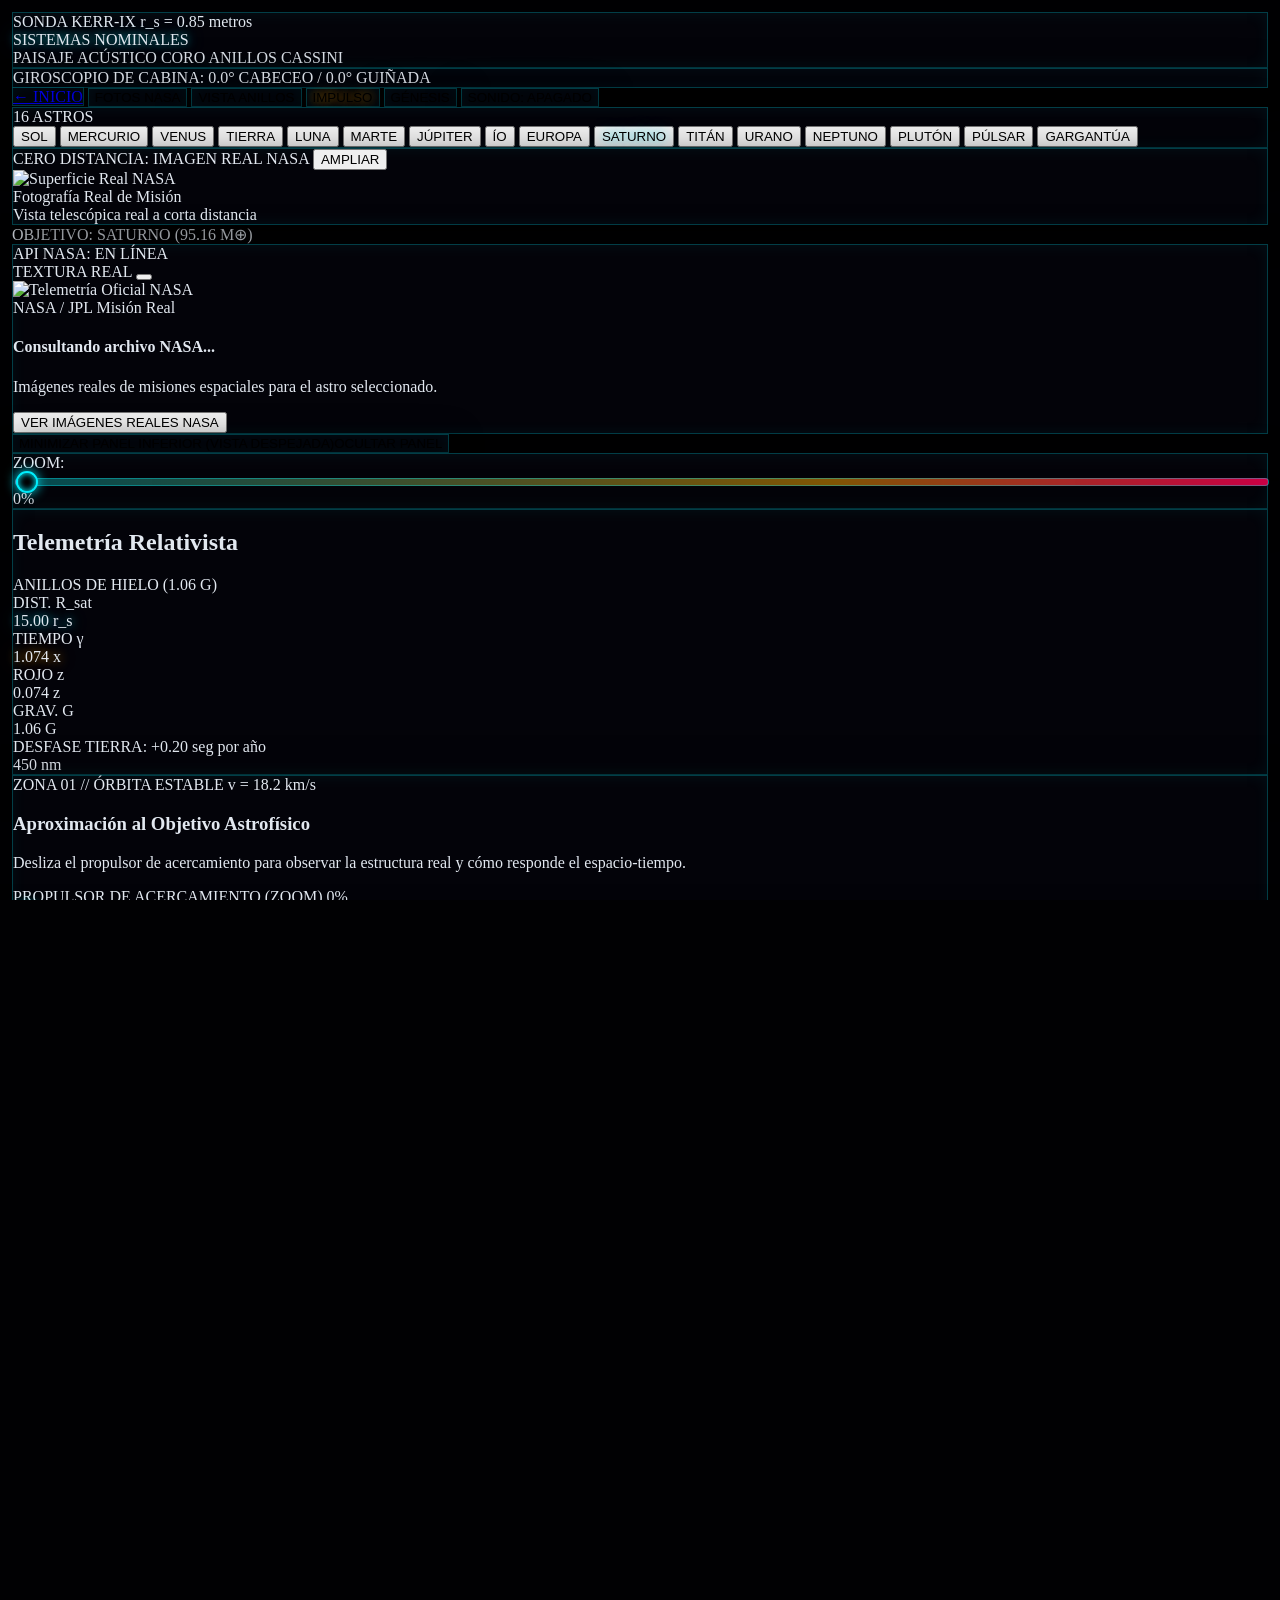
==== commit 572a96e7: "Merge remote-tracking branch 'origin/main' into mejoras-responsive # Conflicts: #	event_horizon_viaj" ====
--- a/event_horizon_viaje_interactivo_hacia_un_agujero_negro.html
+++ b/event_horizon_viaje_interactivo_hacia_un_agujero_negro.html
@@ -328,6 +328,7 @@
 
             <!-- Right Controls: NASA Live API, Ring Skim Camera, Warp Boost & Web Audio -->
             <div class="flex items-center gap-1.5 flex-wrap">
+                <a href="index.html" class="glass-hud rounded-xl p-2 sm:px-2.5 sm:py-1.5 text-singularity-cyan text-[10px] sm:text-xs font-mono hover:text-white focus:outline focus:outline-2" aria-label="Volver a la página de inicio">← <span class="hidden sm:inline">INICIO</span></a>
                 <button id="nasa-live-btn" type="button" aria-label="Fotos NASA" class="glass-hud hover:border-singularity-emerald/80 active:scale-95 transition-all duration-200 rounded-xl p-2 sm:px-2.5 sm:py-1.5 flex items-center gap-1.5 group border-singularity-emerald/40" title="Abrir Galería Oficial de Misiones NASA en Tiempo Real">
                     <span class="w-2 h-2 rounded-full bg-singularity-emerald animate-ping"></span>
                     <i data-lucide="satellite" class="w-3.5 h-3.5 text-singularity-emerald"></i>
@@ -2839,7 +2840,7 @@
             } catch (err) {
                 dom.nasaApiStatus.textContent = 'NASA API: LOCAL CACHE';
                 const fallbackItem = [{
-                    imgUrl: (cfg.textureFallback && cfg.textureFallback.startsWith('http') ? cfg.textureFallback : null) || cfg.textureUrl || `https://placehold.co/800x500/05050e/00f0ff?text=${encodeURIComponent(cfg.name)}`,
+                    imgUrl: (cfg.id === 'io' ? null : cfg.textureUrl) || `https://placehold.co/800x500/05050e/00f0ff?text=${encodeURIComponent(cfg.name)}`,
                     title: `${cfg.name} — Telemetría de Misión Espacial`,
                     desc: `${cfg.summary} Radio real: ${cfg.realRadiusText} | Radio de Schwarzschild: ${cfg.rsRealText}.`,
                     center: 'NASA / JPL-Caltech',
@@ -4163,9 +4164,13 @@
         }
 
         window.onload = function () {
-            switchTarget('saturn');
+            const requestedTarget = new URLSearchParams(window.location.search).get('target');
+            const initialTarget = Object.prototype.hasOwnProperty.call(ASTRO_TARGETS, requestedTarget)
+                ? requestedTarget
+                : 'saturn';
+            switchTarget(initialTarget);
             animate();
         };
     </script>
 </body>
-</html>+</html>
